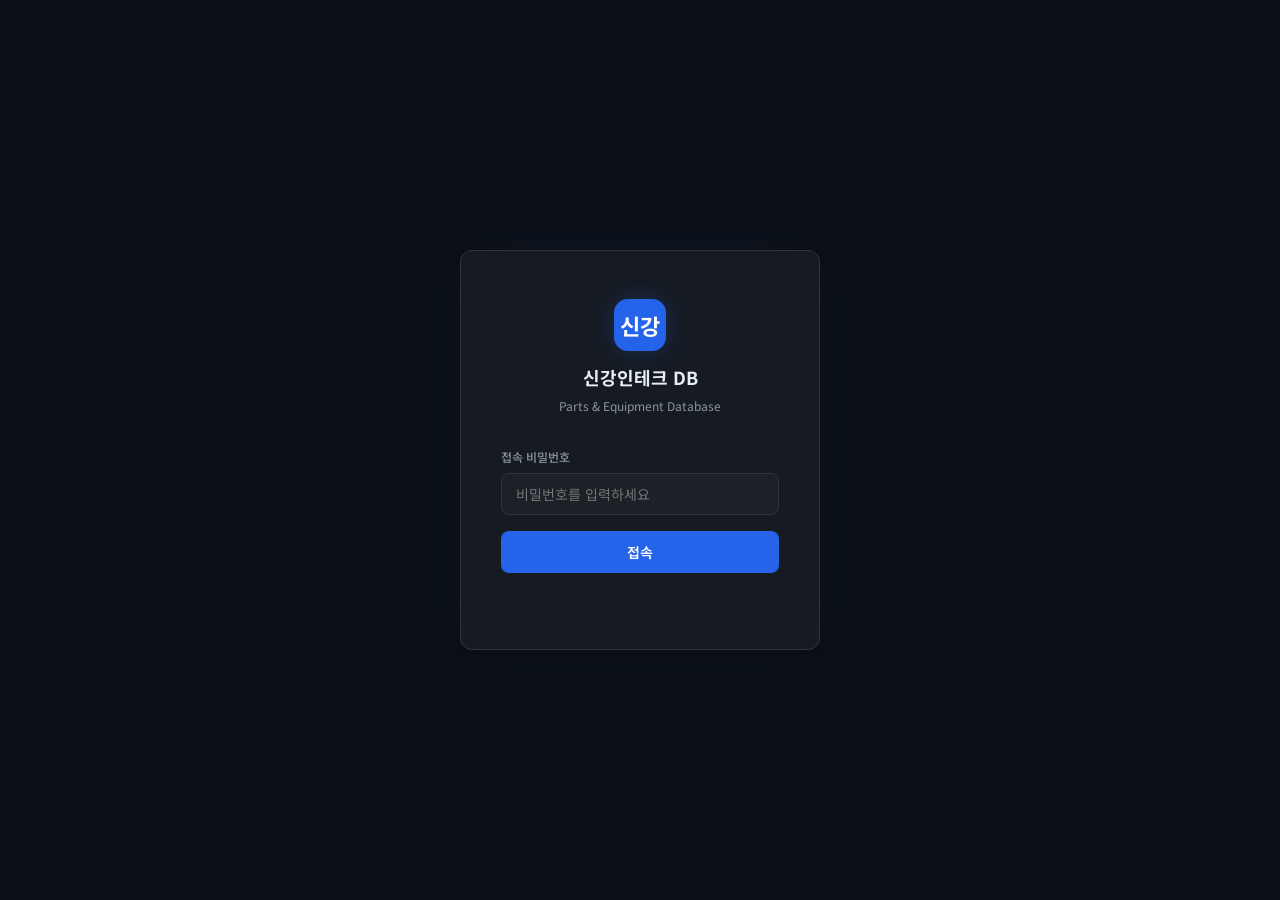
==== index.html @ 15c19863 "Update index.html" ====
<!DOCTYPE html>
<html lang="ko">
<head>
<meta charset="UTF-8">
<meta name="viewport" content="width=device-width, initial-scale=1.0">
<title>신강인테크 DB</title>
<link href="https://fonts.googleapis.com/css2?family=Noto+Sans+KR:wght@300;400;500;700&family=JetBrains+Mono:wght@400;600&display=swap" rel="stylesheet">
<style>
/* ═══════════════════════════════════════════════════════
   CSS VARIABLES & RESET
═══════════════════════════════════════════════════════ */
:root {
  --bg:         #0d1117;
  --bg2:        #161b22;
  --bg3:        #1c2128;
  --border:     #30363d;
  --border2:    #21262d;
  --text:       #e6edf3;
  --text2:      #8b949e;
  --text3:      #484f58;
  --accent:     #2563eb;
  --accent2:    #1d4ed8;
  --accent-glow:#2563eb40;
  --green:      #238636;
  --green-light:#3fb950;
  --red:        #da3633;
  --red-light:  #f85149;
  --yellow:     #9e6a03;
  --yellow-light:#e3b341;
  --orange:     #bd5000;
  --orange-light:#f0883e;
  --radius:     8px;
  --radius-lg:  12px;
  --shadow:     0 4px 24px rgba(0,0,0,0.4);
  --transition: 0.18s ease;
  --sidebar-w:  220px;
}

*, *::before, *::after { box-sizing: border-box; margin: 0; padding: 0; }
html, body { height: 100%; overflow: hidden; }
body {
  font-family: 'Noto Sans KR', sans-serif;
  background: var(--bg);
  color: var(--text);
  font-size: 14px;
  line-height: 1.6;
}
button { cursor: pointer; font-family: inherit; }
input, select, textarea { font-family: inherit; }
a { color: var(--accent); text-decoration: none; }

/* ═══════════════════════════════════════════════════════
   LOGIN SCREEN
═══════════════════════════════════════════════════════ */
#login-screen {
  position: fixed; inset: 0;
  background: var(--bg);
  display: flex; align-items: center; justify-content: center;
  z-index: 9999;
  flex-direction: column;
  gap: 32px;
}
#login-screen.hidden { display: none; }

.login-box {
  background: var(--bg2);
  border: 1px solid var(--border);
  border-radius: var(--radius-lg);
  padding: 48px 40px;
  width: 360px;
  box-shadow: var(--shadow), 0 0 60px rgba(37,99,235,0.08);
  animation: fadeUp 0.4s ease;
}
@keyframes fadeUp {
  from { opacity:0; transform: translateY(20px); }
  to   { opacity:1; transform: translateY(0); }
}
.login-logo {
  text-align: center;
  margin-bottom: 32px;
}
.login-logo .logo-mark {
  width: 52px; height: 52px;
  background: var(--accent);
  border-radius: 14px;
  display: inline-flex; align-items: center; justify-content: center;
  font-size: 22px; font-weight: 700; color: #fff;
  margin-bottom: 12px;
  box-shadow: 0 0 24px var(--accent-glow);
}
.login-logo h1 { font-size: 18px; font-weight: 700; }
.login-logo p  { font-size: 12px; color: var(--text2); margin-top: 4px; }

.login-field { margin-bottom: 16px; }
.login-field label {
  display: block; font-size: 12px; color: var(--text2);
  margin-bottom: 6px; font-weight: 500;
}
.login-field input {
  width: 100%; padding: 10px 14px;
  background: var(--bg3); border: 1px solid var(--border);
  border-radius: var(--radius); color: var(--text);
  font-size: 14px; outline: none;
  transition: border-color var(--transition);
}
.login-field input:focus { border-color: var(--accent); }
.login-field input.error { border-color: var(--red-light); }

.login-btn {
  width: 100%; padding: 11px;
  background: var(--accent); border: none;
  border-radius: var(--radius); color: #fff;
  font-size: 14px; font-weight: 600;
  transition: background var(--transition), transform var(--transition);
}
.login-btn:hover  { background: var(--accent2); }
.login-btn:active { transform: scale(0.98); }

.login-error {
  color: var(--red-light); font-size: 12px;
  text-align: center; margin-top: 10px;
  min-height: 18px;
}

/* ═══════════════════════════════════════════════════════
   APP LAYOUT
═══════════════════════════════════════════════════════ */
#app {
  display: none;
  height: 100vh;
  flex-direction: row;
}
#app.visible { display: flex; }

/* SIDEBAR */
.sidebar {
  width: var(--sidebar-w);
  background: var(--bg2);
  border-right: 1px solid var(--border2);
  display: flex; flex-direction: column;
  flex-shrink: 0;
  overflow-y: auto;
}
.sidebar-header {
  padding: 20px 16px 16px;
  border-bottom: 1px solid var(--border2);
  display: flex; align-items: center; gap: 10px;
}
.sidebar-logo {
  width: 34px; height: 34px;
  background: var(--accent);
  border-radius: 8px;
  display: flex; align-items: center; justify-content: center;
  font-weight: 700; font-size: 14px; color: #fff;
  flex-shrink: 0;
  box-shadow: 0 0 16px var(--accent-glow);
}
.sidebar-title { font-size: 13px; font-weight: 700; line-height: 1.3; }
.sidebar-sub   { font-size: 10px; color: var(--text2); }

.sidebar-nav { flex: 1; padding: 12px 8px; }

.nav-section { margin-bottom: 4px; }
.nav-section-label {
  font-size: 10px; font-weight: 600; color: var(--text3);
  text-transform: uppercase; letter-spacing: 0.08em;
  padding: 8px 8px 4px;
}
.nav-item {
  display: flex; align-items: center; gap: 8px;
  padding: 7px 10px; border-radius: 6px;
  color: var(--text2); font-size: 13px;
  cursor: pointer; transition: all var(--transition);
  user-select: none;
}
.nav-item:hover  { background: var(--bg3); color: var(--text); }
.nav-item.active { background: var(--accent-glow); color: var(--accent); font-weight: 500; }
.nav-item .icon  { font-size: 14px; width: 18px; text-align: center; flex-shrink: 0; }

.nav-sub-item {
  display: flex; align-items: center; gap: 8px;
  padding: 5px 10px 5px 36px; border-radius: 6px;
  color: var(--text3); font-size: 12px;
  cursor: pointer; transition: all var(--transition);
  user-select: none;
}
.nav-sub-item:hover  { background: var(--bg3); color: var(--text2); }
.nav-sub-item.active { color: var(--accent); font-weight: 500; }
.nav-sub-item::before { content:'·'; margin-right: 4px; }

.sidebar-footer {
  padding: 12px 16px;
  border-top: 1px solid var(--border2);
  font-size: 11px; color: var(--text3);
  display: flex; align-items: center; gap: 8px;
}
.logout-btn {
  margin-left: auto; padding: 4px 8px;
  background: transparent; border: 1px solid var(--border);
  border-radius: 4px; color: var(--text2); font-size: 11px;
  transition: all var(--transition);
}
.logout-btn:hover { border-color: var(--red-light); color: var(--red-light); }

/* MAIN */
.main {
  flex: 1; display: flex; flex-direction: column;
  overflow: hidden; min-width: 0;
}
.topbar {
  height: 52px;
  background: var(--bg2);
  border-bottom: 1px solid var(--border2);
  display: flex; align-items: center;
  padding: 0 24px; gap: 12px;
  flex-shrink: 0;
}
.topbar-title { font-size: 15px; font-weight: 600; }
.topbar-sub   { font-size: 12px; color: var(--text2); }
.topbar-actions { margin-left: auto; display: flex; gap: 8px; align-items: center; }

.content {
  flex: 1; overflow-y: auto; padding: 24px;
}

/* ═══════════════════════════════════════════════════════
   COMPONENTS
═══════════════════════════════════════════════════════ */

/* BUTTONS */
.btn {
  display: inline-flex; align-items: center; gap: 6px;
  padding: 7px 14px; border-radius: var(--radius);
  font-size: 13px; font-weight: 500; border: none;
  transition: all var(--transition); white-space: nowrap;
}
.btn-primary   { background: var(--accent); color: #fff; }
.btn-primary:hover { background: var(--accent2); }
.btn-secondary { background: var(--bg3); color: var(--text); border: 1px solid var(--border); }
.btn-secondary:hover { background: var(--border); }
.btn-danger    { background: transparent; color: var(--red-light); border: 1px solid var(--border); }
.btn-danger:hover { background: rgba(248,81,73,0.1); border-color: var(--red-light); }
.btn-success   { background: var(--green); color: #fff; }
.btn-success:hover { background: #196c2e; }
.btn-sm { padding: 4px 10px; font-size: 12px; }
.btn-icon { padding: 6px 8px; }

/* CARDS */
.card {
  background: var(--bg2); border: 1px solid var(--border2);
  border-radius: var(--radius-lg); padding: 20px;
}
.card-header {
  display: flex; align-items: center; justify-content: space-between;
  margin-bottom: 16px;
}
.card-title { font-size: 14px; font-weight: 600; }

/* STAT CARDS */
.stats-grid {
  display: grid; grid-template-columns: repeat(auto-fill, minmax(160px, 1fr));
  gap: 12px; margin-bottom: 24px;
}
.stat-card {
  background: var(--bg2); border: 1px solid var(--border2);
  border-radius: var(--radius-lg); padding: 16px 18px;
  transition: border-color var(--transition);
}
.stat-card:hover { border-color: var(--border); }
.stat-label { font-size: 11px; color: var(--text2); font-weight: 500; margin-bottom: 6px; }
.stat-value { font-size: 26px; font-weight: 700; font-family: 'JetBrains Mono', monospace; }
.stat-sub   { font-size: 11px; color: var(--text3); margin-top: 2px; }
.stat-blue   { border-left: 3px solid var(--accent); }
.stat-green  { border-left: 3px solid var(--green-light); }
.stat-orange { border-left: 3px solid var(--orange-light); }
.stat-yellow { border-left: 3px solid var(--yellow-light); }

/* TABLES */
.table-wrap {
  overflow-x: auto; border-radius: var(--radius);
  border: 1px solid var(--border2);
}
table {
  width: 100%; border-collapse: collapse;
  font-size: 13px;
}
thead th {
  background: var(--bg3); color: var(--text2);
  padding: 10px 14px; text-align: left;
  font-weight: 500; font-size: 11px;
  text-transform: uppercase; letter-spacing: 0.05em;
  border-bottom: 1px solid var(--border2);
  white-space: nowrap;
}
tbody tr {
  border-bottom: 1px solid var(--border2);
  transition: background var(--transition);
}
tbody tr:last-child { border-bottom: none; }
tbody tr:hover { background: var(--bg3); }
tbody td { padding: 10px 14px; color: var(--text); vertical-align: middle; }
.td-mono { font-family: 'JetBrains Mono', monospace; font-size: 12px; color: var(--accent); }
.td-muted { color: var(--text2); }
.table-empty {
  text-align: center; padding: 48px 24px;
  color: var(--text3); font-size: 13px;
}

/* BADGES */
.badge {
  display: inline-flex; align-items: center;
  padding: 2px 8px; border-radius: 20px;
  font-size: 11px; font-weight: 500;
}
.badge-green  { background: rgba(63,185,80,0.15); color: var(--green-light); }
.badge-red    { background: rgba(248,81,73,0.15); color: var(--red-light); }
.badge-blue   { background: rgba(37,99,235,0.15); color: #60a5fa; }
.badge-yellow { background: rgba(227,179,65,0.15); color: var(--yellow-light); }
.badge-gray   { background: var(--bg3); color: var(--text2); }
.badge-orange { background: rgba(240,136,62,0.15); color: var(--orange-light); }

/* FORMS */
.form-grid { display: grid; gap: 16px; }
.form-grid-2 { grid-template-columns: 1fr 1fr; }
.form-grid-3 { grid-template-columns: 1fr 1fr 1fr; }
.form-group { display: flex; flex-direction: column; gap: 6px; }
.form-label { font-size: 12px; color: var(--text2); font-weight: 500; }
.form-label .req { color: var(--red-light); margin-left: 2px; }
.form-input, .form-select, .form-textarea {
  padding: 8px 12px;
  background: var(--bg3); border: 1px solid var(--border);
  border-radius: var(--radius); color: var(--text);
  font-size: 13px; outline: none;
  transition: border-color var(--transition);
}
.form-input:focus, .form-select:focus, .form-textarea:focus {
  border-color: var(--accent);
  box-shadow: 0 0 0 3px var(--accent-glow);
}
.form-select option { background: var(--bg3); }
.form-textarea { resize: vertical; min-height: 80px; }
.form-hint { font-size: 11px; color: var(--text3); }

/* MODAL */
.modal-overlay {
  position: fixed; inset: 0;
  background: rgba(0,0,0,0.7); backdrop-filter: blur(2px);
  display: flex; align-items: center; justify-content: center;
  z-index: 1000; padding: 24px;
  animation: fadeIn 0.15s ease;
}
@keyframes fadeIn { from { opacity:0; } to { opacity:1; } }
.modal {
  background: var(--bg2); border: 1px solid var(--border);
  border-radius: var(--radius-lg);
  width: 100%; max-width: 620px; max-height: 90vh;
  display: flex; flex-direction: column;
  box-shadow: var(--shadow);
  animation: slideUp 0.2s ease;
}
.modal-lg { max-width: 860px; }
@keyframes slideUp {
  from { opacity:0; transform: translateY(16px); }
  to   { opacity:1; transform: translateY(0); }
}
.modal-header {
  padding: 18px 20px; border-bottom: 1px solid var(--border2);
  display: flex; align-items: center; gap: 10px;
}
.modal-title { font-size: 15px; font-weight: 600; flex:1; }
.modal-close {
  background: none; border: none; color: var(--text2);
  font-size: 18px; line-height: 1; padding: 4px;
  transition: color var(--transition);
}
.modal-close:hover { color: var(--text); }
.modal-body { padding: 20px; overflow-y: auto; flex:1; }
.modal-footer {
  padding: 14px 20px; border-top: 1px solid var(--border2);
  display: flex; justify-content: flex-end; gap: 8px;
}

/* SEARCH BAR */
.search-bar {
  display: flex; gap: 8px; align-items: center;
  margin-bottom: 16px;
}
.search-input-wrap {
  position: relative; flex:1; max-width: 320px;
}
.search-input-wrap .search-icon {
  position: absolute; left: 10px; top: 50%; transform: translateY(-50%);
  color: var(--text3); font-size: 14px; pointer-events: none;
}
.search-input {
  width: 100%; padding: 7px 12px 7px 32px;
  background: var(--bg3); border: 1px solid var(--border);
  border-radius: var(--radius); color: var(--text);
  font-size: 13px; outline: none;
  transition: border-color var(--transition);
}
.search-input:focus { border-color: var(--accent); }

/* TABS */
.tabs {
  display: flex; gap: 0; border-bottom: 1px solid var(--border2);
  margin-bottom: 20px;
}
.tab-btn {
  padding: 10px 18px; background: none; border: none;
  color: var(--text2); font-size: 13px; font-weight: 500;
  border-bottom: 2px solid transparent; cursor: pointer;
  transition: all var(--transition); margin-bottom: -1px;
}
.tab-btn:hover  { color: var(--text); }
.tab-btn.active { color: var(--accent); border-bottom-color: var(--accent); }

/* TOAST */
#toast-container {
  position: fixed; top: 16px; right: 16px;
  z-index: 9999; display: flex; flex-direction: column; gap: 8px;
}
.toast {
  padding: 12px 16px; border-radius: var(--radius);
  background: var(--bg2); border: 1px solid var(--border);
  box-shadow: var(--shadow); font-size: 13px;
  display: flex; align-items: center; gap: 10px;
  animation: toastIn 0.25s ease;
  min-width: 240px;
}
@keyframes toastIn {
  from { opacity:0; transform: translateX(20px); }
  to   { opacity:1; transform: translateX(0); }
}
.toast.success { border-color: var(--green); }
.toast.error   { border-color: var(--red-light); }
.toast-icon    { font-size: 16px; }

/* LOADING */
.loading-overlay {
  position: absolute; inset:0;
  background: rgba(13,17,23,0.7);
  display: flex; align-items: center; justify-content: center;
  z-index: 100; border-radius: inherit;
}
.spinner {
  width: 28px; height: 28px;
  border: 3px solid var(--border);
  border-top-color: var(--accent);
  border-radius: 50%;
  animation: spin 0.7s linear infinite;
}
@keyframes spin { to { transform: rotate(360deg); } }

/* LINE TABLE (견적/판매 입력용) */
.line-table-wrap { border: 1px solid var(--border2); border-radius: var(--radius); overflow: hidden; }
.line-table { width: max-content; min-width: 100%; border-collapse: collapse; font-size: 12px; table-layout: fixed; }
.line-table th {
  background: var(--bg3); padding: 8px 10px;
  border-bottom: 1px solid var(--border2);
  font-size: 11px; color: var(--text2); text-align: left; white-space: nowrap;
  position: relative; user-select: none; overflow: hidden;
}
.line-table td { padding: 6px 6px; border-bottom: 1px solid var(--border2); overflow: hidden; }
.line-table tr:last-child td { border-bottom: none; }
.line-table .form-input,
.line-table .form-select { padding: 5px 8px; font-size: 12px; width: 100%; box-sizing: border-box; }
.line-del-btn {
  background: none; border: none; color: var(--text3);
  font-size: 16px; padding: 2px 6px;
  transition: color var(--transition);
}
.line-del-btn:hover { color: var(--red-light); }

/* 컬럼 리사이저 핸들 */
.col-resizer {
  position: absolute; right: 0; top: 0; bottom: 0;
  width: 6px; cursor: col-resize; z-index: 1;
  display: flex; align-items: center; justify-content: center;
}
.col-resizer::after {
  content: ''; display: block; width: 2px; height: 60%;
  background: var(--border); border-radius: 2px; transition: background 0.15s;
}
.col-resizer:hover::after,
.col-resizer.resizing::after { background: var(--accent); }
body.col-resizing { cursor: col-resize; user-select: none; }

/* MISC */
.section-title {
  font-size: 11px; font-weight: 600; color: var(--text3);
  text-transform: uppercase; letter-spacing: 0.08em;
  margin-bottom: 12px;
}
.divider { border: none; border-top: 1px solid var(--border2); margin: 20px 0; }
.flex { display: flex; }
.flex-col { display: flex; flex-direction: column; }
.items-center { align-items: center; }
.gap-2 { gap: 8px; }
.gap-3 { gap: 12px; }
.ml-auto { margin-left: auto; }
.text-muted { color: var(--text2); }
.text-sm { font-size: 12px; }
.fw-mono { font-family: 'JetBrains Mono', monospace; }
.mb-4 { margin-bottom: 16px; }
.page { display: none; }
.page.active { display: block; }


  /* ── 견적 전용 레이아웃 ── */
  .quot-workspace { display:flex; gap:16px; align-items:flex-start; }
  .quot-right { flex:1; min-width:0; }

  /* 견적서 테이블 (고객용) */
  .ct-table { width:100%; border-collapse:collapse; font-size:12px; }
  .ct-table th { background:var(--bg3); color:var(--text2); font-size:11px; font-weight:600;
    padding:7px 8px; text-align:center; border:1px solid var(--border2); white-space:nowrap; }
  .ct-table td { padding:5px 6px; border:1px solid var(--border2); vertical-align:middle; }
  .ct-table tr.group-row > td { background:var(--bg3); font-weight:600; font-size:12px; }
  .ct-table tr.group-row > td:first-child { color:var(--accent); font-family:'JetBrains Mono',monospace; }
  .ct-table .ct-amt { text-align:right; font-family:'JetBrains Mono',monospace; font-size:11px; color:var(--accent); font-weight:600; }
  .ct-table .ct-input { background:transparent; border:none; outline:none; color:var(--text);
    font-size:12px; width:100%; padding:0; font-family:inherit; }
  .ct-table .ct-num { width:70px; text-align:right; }
  .ct-table tr.total-row td { background:rgba(37,99,235,0.08); font-weight:700; }

  /* 세부내역 테이블 (내부용) */
  .dt-wrap { overflow-x:auto; }
  .dt-table { width:max-content; min-width:100%; border-collapse:collapse; font-size:11px; table-layout:fixed; }
  .dt-table th { background:var(--bg3); color:var(--text2); font-size:10px; font-weight:600;
    padding:6px 6px; border:1px solid var(--border2); text-align:center; white-space:nowrap;
    position:relative; user-select:none; cursor:default; }
  .dt-table td { padding:4px 5px; border:1px solid var(--border2); vertical-align:middle; }
  .dt-table .dt-input { background:transparent; border:none; outline:none; color:var(--text);
    font-size:11px; width:100%; padding:0; font-family:inherit; }
  .dt-table .dt-input:focus { background:rgba(37,99,235,0.08); border-radius:3px; }
  .dt-table .dt-num { text-align:right; }
  .dt-table .dt-calc { text-align:right; color:var(--text2); font-family:'JetBrains Mono',monospace;
    font-size:10px; background:var(--bg3); }
  .dt-table .dt-final { text-align:right; color:var(--accent); font-family:'JetBrains Mono',monospace;
    font-size:11px; font-weight:600; background:rgba(37,99,235,0.05); }
  .dt-table .dt-subtotal td { background:rgba(255,255,255,0.03); font-style:italic; color:var(--text3); font-size:10px; }
  .dt-table .col-resizer { position:absolute;right:0;top:0;bottom:0;width:5px;cursor:col-resize;z-index:1; }
  .dt-table .col-resizer:hover { background:var(--accent); opacity:0.5; }

  /* 연결 도구 */
  .link-panel { background:var(--bg3); border:1px solid var(--border2); border-radius:8px;
    padding:14px; margin-bottom:14px; }
  .link-panel-title { font-size:11px; font-weight:600; color:var(--text2);
    text-transform:uppercase; letter-spacing:.06em; margin-bottom:10px; }
  .link-row { display:flex; align-items:center; gap:8px; margin-bottom:6px; flex-wrap:wrap; }
  .link-arrow { color:var(--accent); font-size:14px; font-weight:700; padding:0 4px; }
  .link-tag { display:inline-flex; align-items:center; gap:4px;
    background:rgba(37,99,235,0.15); color:#60a5fa; border-radius:4px;
    padding:2px 8px; font-size:11px; font-family:'JetBrains Mono',monospace; }
  .link-tag .link-del { background:none;border:none;color:#60a5fa;cursor:pointer;
    font-size:12px;padding:0 0 0 4px;line-height:1; }
  .link-tag .link-del:hover { color:var(--red-light); }
  .link-eq-preview { font-size:11px; color:var(--text3); font-family:'JetBrains Mono',monospace;
    padding:4px 8px; background:var(--bg2); border-radius:4px; border:1px solid var(--border2); }
  
  /* ── 견적 전용 레이아웃 ── */
  .quot-workspace { display:flex; gap:16px; align-items:flex-start; }
  .quot-right { flex:1; min-width:0; }

  /* 견적서 테이블 (고객용) */
  .ct-table { width:100%; border-collapse:collapse; font-size:12px; }
  .ct-table th { background:var(--bg3); color:var(--text2); font-size:11px; font-weight:600;
    padding:7px 8px; text-align:center; border:1px solid var(--border2); white-space:nowrap; }
  .ct-table td { padding:5px 6px; border:1px solid var(--border2); vertical-align:middle; }
  .ct-table tr.group-row > td { background:var(--bg3); font-weight:600; font-size:12px; }
  .ct-table tr.group-row > td:first-child { color:var(--accent); font-family:'JetBrains Mono',monospace; }
  .ct-table .ct-amt { text-align:right; font-family:'JetBrains Mono',monospace; font-size:11px; color:var(--accent); font-weight:600; }
  .ct-table .ct-input { background:transparent; border:none; outline:none; color:var(--text);
    font-size:12px; width:100%; padding:0; font-family:inherit; }
  .ct-table .ct-num { width:70px; text-align:right; }
  .ct-table tr.total-row td { background:rgba(37,99,235,0.08); font-weight:700; }

  /* 세부내역 테이블 (내부용) */
  .dt-wrap { overflow-x:auto; }
  .dt-table { width:max-content; min-width:100%; border-collapse:collapse; font-size:11px; table-layout:fixed; }
  .dt-table th { background:var(--bg3); color:var(--text2); font-size:10px; font-weight:600;
    padding:6px 6px; border:1px solid var(--border2); text-align:center; white-space:nowrap;
    position:relative; user-select:none; cursor:default; }
  .dt-table td { padding:4px 5px; border:1px solid var(--border2); vertical-align:middle; }
  .dt-table .dt-input { background:transparent; border:none; outline:none; color:var(--text);
    font-size:11px; width:100%; padding:0; font-family:inherit; }
  .dt-table .dt-input:focus { background:rgba(37,99,235,0.08); border-radius:3px; }
  .dt-table .dt-num { text-align:right; }
  .dt-table .dt-calc { text-align:right; color:var(--text2); font-family:'JetBrains Mono',monospace;
    font-size:10px; background:var(--bg3); }
  .dt-table .dt-final { text-align:right; color:var(--accent); font-family:'JetBrains Mono',monospace;
    font-size:11px; font-weight:600; background:rgba(37,99,235,0.05); }
  .dt-table .dt-subtotal td { background:rgba(255,255,255,0.03); font-style:italic; color:var(--text3); font-size:10px; }
  .dt-table .col-resizer { position:absolute;right:0;top:0;bottom:0;width:5px;cursor:col-resize;z-index:1; }
  .dt-table .col-resizer:hover { background:var(--accent); opacity:0.5; }

  /* 연결 도구 */
  .link-panel { background:var(--bg3); border:1px solid var(--border2); border-radius:8px;
    padding:14px; margin-bottom:14px; }
  .link-panel-title { font-size:11px; font-weight:600; color:var(--text2);
    text-transform:uppercase; letter-spacing:.06em; margin-bottom:10px; }
  .link-row { display:flex; align-items:center; gap:8px; margin-bottom:6px; flex-wrap:wrap; }
  .link-arrow { color:var(--accent); font-size:14px; font-weight:700; padding:0 4px; }
  .link-tag { display:inline-flex; align-items:center; gap:4px;
    background:rgba(37,99,235,0.15); color:#60a5fa; border-radius:4px;
    padding:2px 8px; font-size:11px; font-family:'JetBrains Mono',monospace; }
  .link-tag .link-del { background:none;border:none;color:#60a5fa;cursor:pointer;
    font-size:12px;padding:0 0 0 4px;line-height:1; }
  .link-tag .link-del:hover { color:var(--red-light); }
  .link-eq-preview { font-size:11px; color:var(--text3); font-family:'JetBrains Mono',monospace;
    padding:4px 8px; background:var(--bg2); border-radius:4px; border:1px solid var(--border2); }
  

</style>
</head>
<body>

<!-- 구분 자동완성 datalist -->
<datalist id="type-list">
  <option value="Parts">
  <option value="Equipment">
  <option value="자동창고">
  <option value="소물">
  <option value="공용재">
  <option value="WES">
  <option value="운송">
  <option value="외주">
  <option value="인건비">
  <option value="기타">
</datalist>

<!-- ══════════════════════════════════════════════════
     TOAST
══════════════════════════════════════════════════ -->
<div id="toast-container"></div>

<!-- ══════════════════════════════════════════════════
     LOGIN
══════════════════════════════════════════════════ -->
<div id="login-screen">
  <div class="login-box">
    <div class="login-logo">
      <div class="logo-mark">신강</div>
      <h1>신강인테크 DB</h1>
      <p>Parts & Equipment Database</p>
    </div>
    <div class="login-field">
      <label>접속 비밀번호</label>
      <input type="password" id="login-pw" placeholder="비밀번호를 입력하세요"
             onkeydown="if(event.key==='Enter') doLogin()">
    </div>
    <button class="login-btn" onclick="doLogin()">접속</button>
    <div class="login-error" id="login-error"></div>
  </div>
</div>

<!-- ══════════════════════════════════════════════════
     APP
══════════════════════════════════════════════════ -->
<div id="app">

  <!-- SIDEBAR -->
  <aside class="sidebar">
    <div class="sidebar-header">
      <div class="sidebar-logo">S</div>
      <div>
        <div class="sidebar-title">신강인테크</div>
        <div class="sidebar-sub">Parts DB</div>
      </div>
    </div>

    <nav class="sidebar-nav">

      <div class="nav-section">
        <div class="nav-section-label">메인</div>
        <div class="nav-item active" onclick="navigate('dashboard')">
          <span class="icon">📊</span> 대시보드
        </div>
      </div>

      <div class="nav-section">
        <div class="nav-section-label">설정</div>
        <div class="nav-item" onclick="navigate('settings-staff')">
          <span class="icon">👤</span> 직원 관리
        </div>
        <div class="nav-item" onclick="navigate('settings-vendor')">
          <span class="icon">🏢</span> 공급사 관리
        </div>
        <div class="nav-item" onclick="navigate('settings-project')">
          <span class="icon">📁</span> 프로젝트 관리
        </div>
        <div class="nav-item" onclick="navigate('settings-codes')">
          <span class="icon">🗂️</span> 코드 관리
        </div>
      </div>

      <div class="nav-section">
        <div class="nav-section-label">Master DB</div>
        <div class="nav-item" onclick="navigate('master-parts')">
          <span class="icon">🔩</span> Parts
        </div>
        <div class="nav-item" onclick="navigate('master-equipment')">
          <span class="icon">⚙️</span> Equipment
        </div>
      </div>

      <div class="nav-section">
        <div class="nav-section-label">등록</div>
        <div class="nav-item" onclick="navigate('reg-quotation')">
          <span class="icon">📋</span> 견적 등록
        </div>
        <div class="nav-item" onclick="navigate('reg-purchase')">
          <span class="icon">🛒</span> 구매 등록
        </div>
        <div class="nav-item" onclick="navigate('reg-sales')">
          <span class="icon">📦</span> 판매 등록
        </div>
      </div>

      <div class="nav-section">
        <div class="nav-section-label">리스트</div>
        <div class="nav-item" onclick="navigate('list-quotation')">
          <span class="icon">📑</span> 견적 목록
        </div>
        <div class="nav-item" onclick="navigate('list-purchase')">
          <span class="icon">📥</span> 구매 목록
        </div>
        <div class="nav-item" onclick="navigate('list-sales')">
          <span class="icon">📤</span> 판매 목록
        </div>
      </div>

    </nav>

    <div class="sidebar-footer">
      <span id="sidebar-user" style="font-size:11px; color:var(--text3)">로그인됨</span>
      <button class="logout-btn" onclick="doLogout()">로그아웃</button>
    </div>
  </aside>

  <!-- MAIN -->
  <main class="main">
    <div class="topbar">
      <div>
        <div class="topbar-title" id="topbar-title">대시보드</div>
        <div class="topbar-sub"  id="topbar-sub">신강인테크 Parts & Equipment DB</div>
      </div>
      <div class="topbar-actions" id="topbar-actions"></div>
    </div>

    <div class="content" id="content">
      <!-- 페이지들이 여기 렌더링 -->
    </div>
  </main>
</div>

<script>
// ═══════════════════════════════════════════════════════
// CONFIG
// ═══════════════════════════════════════════════════════
const GAS_URL = 'https://script.google.com/macros/s/AKfycby6NWoZ1tLoaitWYbEzgJw-Q87PVMQNiomAy5rLDUuNgKsH8aaDZ0t8YCPUzhxPhb02Qw/exec';
const LS_KEY  = 'sgintech_db_key';

let API_KEY = '';
let CACHE   = {}; // 설정 캐시

// ═══════════════════════════════════════════════════════
// API
// ═══════════════════════════════════════════════════════
async function api(body) {
  body.apiKey = API_KEY;
  const res = await fetch(GAS_URL, {
    method: 'POST',
    headers: { 'Content-Type': 'text/plain' },
    body: JSON.stringify(body)
  });
  const data = await res.json();
  if (!data.ok && data.error === 'UNAUTHORIZED') {
    showToast('인증 오류: 비밀번호를 확인하세요', 'error');
    doLogout();
    throw new Error('UNAUTHORIZED');
  }
  return data;
}

// ═══════════════════════════════════════════════════════
// AUTH
// ═══════════════════════════════════════════════════════
async function doLogin() {
  const pw = document.getElementById('login-pw').value.trim();
  const errEl = document.getElementById('login-error');
  const btn   = document.querySelector('.login-btn');
  if (!pw) { errEl.textContent = '비밀번호를 입력하세요'; return; }

  btn.textContent = '확인 중...'; btn.disabled = true;
  errEl.textContent = '';

  try {
    const res = await fetch(GAS_URL, {
      method: 'POST',
      headers: { 'Content-Type': 'text/plain' },
      body: JSON.stringify({ action: 'verify', apiKey: pw })
    });
    const data = await res.json();
    if (data.ok) {
      API_KEY = pw;
      localStorage.setItem(LS_KEY, pw);
      document.getElementById('login-screen').classList.add('hidden');
      document.getElementById('app').classList.add('visible');
      loadCache();
      navigate('dashboard');
    } else {
      errEl.textContent = '비밀번호가 올바르지 않습니다';
      document.getElementById('login-pw').classList.add('error');
    }
  } catch(e) {
    errEl.textContent = '서버 연결 오류. 다시 시도해주세요';
  } finally {
    btn.textContent = '접속'; btn.disabled = false;
  }
}

function doLogout() {
  localStorage.removeItem(LS_KEY);
  API_KEY = ''; CACHE = {};
  document.getElementById('app').classList.remove('visible');
  document.getElementById('login-screen').classList.remove('hidden');
  document.getElementById('login-pw').value = '';
  document.getElementById('login-error').textContent = '';
}

// 저장된 키로 자동 로그인 시도
async function tryAutoLogin() {
  const saved = localStorage.getItem(LS_KEY);
  if (!saved) return;
  try {
    const res  = await fetch(GAS_URL, {
      method: 'POST',
      headers: { 'Content-Type': 'text/plain' },
      body: JSON.stringify({ action: 'verify', apiKey: saved })
    });
    const data = await res.json();
    if (data.ok) {
      API_KEY = saved;
      document.getElementById('login-screen').classList.add('hidden');
      document.getElementById('app').classList.add('visible');
      loadCache();
      navigate('dashboard');
    }
  } catch(e) {}
}

// ═══════════════════════════════════════════════════════
// CACHE (설정 데이터 캐싱)
// ═══════════════════════════════════════════════════════
async function loadCache() {
  try {
    const [s, v, p, c, u, cat, div] = await Promise.all([
      api({ action: 'getSettings', sheet: 'Settings_Staff' }),
      api({ action: 'getSettings', sheet: 'Settings_Vendor' }),
      api({ action: 'getSettings', sheet: 'Settings_Project' }),
      api({ action: 'getSettings', sheet: 'Settings_Currency' }),
      api({ action: 'getSettings', sheet: 'Settings_Unit' }),
      api({ action: 'getSettings', sheet: 'Settings_Category' }),
      api({ action: 'getSettings', sheet: 'Settings_Division' }),
    ]);
    CACHE.staff    = (s.rows   || []).filter(r => r['사용여부'] === 'Y');
    CACHE.vendor   = (v.rows   || []).filter(r => r['사용여부'] === 'Y');
    CACHE.project  = (p.rows   || []).filter(r => r['상태'] !== '완료');
    CACHE.currency = (c.rows   || []).filter(r => r['사용여부'] === 'Y');
    CACHE.unit     = (u.rows   || []).filter(r => r['사용여부'] === 'Y');
    CACHE.category = (cat.rows || []).filter(r => r['사용여부'] === 'Y');
    CACHE.division = (div.rows || []).filter(r => r['사용여부'] === 'Y');
    // Parts/Equipment 도 캐싱
    const [pa, eq] = await Promise.all([
      api({ action: 'getParts' }),
      api({ action: 'getEquipment' }),
    ]);
    CACHE.parts     = (pa.rows || []).filter(r => r['사용여부'] === 'Y');
    CACHE.equipment = (eq.rows || []).filter(r => r['사용여부'] === 'Y');
    updateTypeDatelist();
  } catch(e) {}
}

async function refreshCache(type) {
  try {
    if (type === 'staff' || !type) {
      const r = await api({ action: 'getSettings', sheet: 'Settings_Staff' });
      CACHE.staff = (r.rows || []).filter(x => x['사용여부'] === 'Y');
    }
    if (type === 'vendor' || !type) {
      const r = await api({ action: 'getSettings', sheet: 'Settings_Vendor' });
      CACHE.vendor = (r.rows || []).filter(x => x['사용여부'] === 'Y');
    }
    if (type === 'project' || !type) {
      const r = await api({ action: 'getSettings', sheet: 'Settings_Project' });
      CACHE.project = (r.rows || []).filter(x => x['상태'] !== '완료');
    }
    if (type === 'unit' || !type) {
      const r = await api({ action:'getSettings', sheet:'Settings_Unit' });
      CACHE.unit = (r.rows||[]).filter(x => x['사용여부']==='Y');
    }
    if (type === 'category' || !type) {
      const r = await api({ action:'getSettings', sheet:'Settings_Category' });
      CACHE.category = (r.rows||[]).filter(x => x['사용여부']==='Y');
    }
    if (type === 'division' || !type) {
      const r = await api({ action:'getSettings', sheet:'Settings_Division' });
      CACHE.division = (r.rows||[]).filter(x => x['사용여부']==='Y');
    }
    if (type === 'parts' || !type) {
      const r = await api({ action: 'getParts' });
      CACHE.parts = (r.rows || []).filter(x => x['사용여부'] === 'Y');
    }
    if (type === 'equipment' || !type) {
      const r = await api({ action: 'getEquipment' });
      CACHE.equipment = (r.rows || []).filter(x => x['사용여부'] === 'Y');
    }
  } catch(e) {}
}

// ═══════════════════════════════════════════════════════
// ROUTER
// ═══════════════════════════════════════════════════════
const PAGE_META = {
  'dashboard':         { title: '대시보드',      sub: '전체 현황 요약' },
  'settings-staff':    { title: '직원 관리',      sub: '설정' },
  'settings-vendor':   { title: '공급사/거래처 관리', sub: '설정' },
  'settings-project':  { title: '프로젝트 관리',  sub: '설정' },
  'settings-currency': { title: '통화 관리',      sub: '설정' },
  'settings-unit':     { title: '단위 관리',      sub: '설정' },
  'settings-category': { title: '카테고리 관리',  sub: '설정' },
  'settings-division': { title: '구분 관리',      sub: '설정' },
  'settings-codes':    { title: '코드 관리',       sub: '설정 — 통화 / 단위 / 카테고리 / 구분' },
  'master-parts':      { title: 'Parts',          sub: 'Master DB' },
  'master-equipment':  { title: 'Equipment',      sub: 'Master DB' },
  'reg-quotation':     { title: '견적 등록',      sub: '등록' },
  'reg-purchase':      { title: '구매 등록',      sub: '등록' },
  'reg-sales':         { title: '판매 등록',      sub: '등록' },
  'list-quotation':    { title: '견적 목록',      sub: '리스트' },
  'list-purchase':     { title: '구매 목록',      sub: '리스트' },
  'list-sales':        { title: '판매 목록',      sub: '리스트' },
};

function navigate(page) {
  // 사이드바 활성화
  document.querySelectorAll('.nav-item').forEach(el => el.classList.remove('active'));
  const items = document.querySelectorAll('.nav-item');
  items.forEach(el => {
    if (el.getAttribute('onclick') && el.getAttribute('onclick').includes(`'${page}'`)) {
      el.classList.add('active');
    }
  });

  // 상단 타이틀
  const meta = PAGE_META[page] || { title: page, sub: '' };
  document.getElementById('topbar-title').textContent = meta.title;
  document.getElementById('topbar-sub').textContent   = meta.sub;
  document.getElementById('topbar-actions').innerHTML = '';

  // 페이지 렌더
  const content = document.getElementById('content');
  switch(page) {
    case 'dashboard':         renderDashboard(content);       break;
    case 'settings-staff':    renderSettingsStaff(content);   break;
    case 'settings-vendor':   renderSettingsVendor(content);  break;
    case 'settings-project':  renderSettingsProject(content); break;
    case 'settings-currency': renderSettingsCurrency(content);break;
    case 'settings-unit':     renderSettingsUnit(content);    break;
    case 'settings-category': renderSettingsCategory(content);break;
    case 'settings-division': renderSettingsDivision(content);break;
    case 'settings-codes':    renderSettingsCodes(content);    break;
    case 'master-parts':      renderMasterParts(content);     break;
    case 'master-equipment':  renderMasterEquip(content);     break;
    case 'reg-quotation':     renderRegQuotation(content);    break;
    case 'reg-purchase':      renderRegPurchase(content);     break;
    case 'reg-sales':         renderRegSales(content);        break;
    case 'list-quotation':    renderListQuotation(content);   break;
    case 'list-purchase':     renderListPurchase(content);    break;
    case 'list-sales':        renderListSales(content);       break;
    default: content.innerHTML = '<p class="text-muted">준비 중</p>';
  }
}

// ═══════════════════════════════════════════════════════
// TOAST
// ═══════════════════════════════════════════════════════
function showToast(msg, type = 'success', duration = 3000) {
  const tc   = document.getElementById('toast-container');
  const icon = type === 'success' ? '✅' : type === 'error' ? '❌' : 'ℹ️';
  const el   = document.createElement('div');
  el.className = `toast ${type}`;
  el.innerHTML = `<span class="toast-icon">${icon}</span><span>${msg}</span>`;
  tc.appendChild(el);
  setTimeout(() => el.remove(), duration);
}

// ═══════════════════════════════════════════════════════
// DASHBOARD
// ═══════════════════════════════════════════════════════
async function renderDashboard(el) {
  el.innerHTML = `<div style="position:relative;min-height:200px">
    <div class="loading-overlay"><div class="spinner"></div></div>
  </div>`;

  try {
    const d = await api({ action: 'getDashboard' });
    const s = d.stats || {};
    const monthly = d.monthly || [];

    el.innerHTML = `
    <div class="stats-grid">
      <div class="stat-card stat-blue">
        <div class="stat-label">Parts 등록</div>
        <div class="stat-value" style="color:var(--accent)">${s.totalParts || 0}</div>
        <div class="stat-sub">활성 부품</div>
      </div>
      <div class="stat-card stat-orange">
        <div class="stat-label">Equipment 등록</div>
        <div class="stat-value" style="color:var(--orange-light)">${s.totalEquip || 0}</div>
        <div class="stat-sub">활성 장비</div>
      </div>
      <div class="stat-card stat-yellow">
        <div class="stat-label">견적 (이번달)</div>
        <div class="stat-value" style="color:var(--yellow-light)">${s.quotThisMonth || 0}</div>
        <div class="stat-sub">전체 ${s.totalQuots || 0}건</div>
      </div>
      <div class="stat-card stat-green">
        <div class="stat-label">거래 (이번달)</div>
        <div class="stat-value" style="color:var(--green-light)">${s.salesThisMonth || 0}</div>
        <div class="stat-sub">전체 ${s.totalSales || 0}건</div>
      </div>
    </div>

    <div class="card">
      <div class="card-header">
        <div class="card-title">최근 6개월 거래 현황</div>
      </div>
      <div style="overflow-x:auto">
        <table style="min-width:500px">
          <thead>
            <tr>
              <th>월</th>
              <th style="text-align:right">구매 합계</th>
              <th style="text-align:right">판매 합계</th>
            </tr>
          </thead>
          <tbody>
            ${monthly.length ? monthly.map(m => `
              <tr>
                <td class="td-mono">${m.label}</td>
                <td style="text-align:right; color:var(--orange-light)">${fmtAmt(m.purchase)}</td>
                <td style="text-align:right; color:var(--green-light)">${fmtAmt(m.sale)}</td>
              </tr>
            `).join('') : '<tr><td colspan="3" class="table-empty">데이터 없음</td></tr>'}
          </tbody>
        </table>
      </div>
    </div>`;
  } catch(e) {
    el.innerHTML = `<p class="text-muted">데이터 로드 실패</p>`;
  }
}

function fmtAmt(n) {
  if (!n) return '—';
  return Number(n).toLocaleString('ko-KR') + ' KRW';
}

// ═══════════════════════════════════════════════════════
// SETTINGS - 공통 CRUD 렌더러
// ═══════════════════════════════════════════════════════

// ── 공통: 설정항목 삭제 (행 완전 삭제) ───────────────────────
async function deleteSetting(sheet, id, idField, label, reloadFn) {
  if (!confirm(`"${label}"을(를) 완전히 삭제하시겠습니까?\n이 작업은 되돌릴 수 없습니다.`)) return;
  try {
    await api({ action: 'deleteSetting', sheet, id, idField });
    showToast(`${label} 삭제됨`);
    reloadFn();
  } catch(e) { showToast('삭제 실패: ' + e.message, 'error'); }
}
function deletePartById(btn) {
  const id    = btn.getAttribute('data-id');
  const label = btn.getAttribute('data-label') || id;
  deleteSetting('Parts', id, 'PartNo', label, loadPartsTable);
}
function deleteEquipById(btn) {
  const id    = btn.getAttribute('data-id');
  const label = btn.getAttribute('data-label') || id;
  deleteSetting('Equipment', id, 'EquipNo', label, loadEquipTable);
}


function renderSettingsPage(el, config) {
  el.innerHTML = `
  <div class="card">
    <div class="card-header">
      <div class="card-title">${config.title}</div>
      <button class="btn btn-primary btn-sm" onclick="${config.addFn}()">+ 추가</button>
    </div>
    <div id="${config.tableId}">
      <div style="padding:40px;text-align:center"><div class="spinner" style="margin:0 auto"></div></div>
    </div>
  </div>`;
  config.loadFn();
}

// ─── 직원 관리 ───────────────────────────────────────────
async function renderSettingsStaff(el) {
  renderSettingsPage(el, { title:'직원 관리', tableId:'staff-table', addFn:'openStaffModal', loadFn:loadStaffTable });
}
async function loadStaffTable() {
  const el = document.getElementById('staff-table');
  if (!el) return;
  try {
    const d = await api({ action:'getSettings', sheet:'Settings_Staff' });
    const rows = d.rows || [];
    if (!rows.length) { el.innerHTML='<div class="table-empty">등록된 직원이 없습니다</div>'; return; }
    el.innerHTML = `
    <div class="table-wrap"><table>
      <thead><tr>
        <th>ID</th><th>이름</th><th>부서</th><th>직급</th>
        <th>연락처</th><th>이메일</th><th>상태</th><th>등록일</th><th></th>
      </tr></thead>
      <tbody>
        ${rows.map(r => `
        <tr>
          <td class="td-mono">${r['ID']||''}</td>
          <td><strong>${r['이름']||''}</strong></td>
          <td class="td-muted">${r['부서']||''}</td>
          <td class="td-muted">${r['직급']||''}</td>
          <td class="td-muted">${r['연락처']||''}</td>
          <td class="td-muted">${r['이메일']||''}</td>
          <td>${badgeYN(r['사용여부'])}</td>
          <td class="td-muted text-sm">${fmtDate(r['등록일'])}</td>
          <td>
            <div class="flex gap-2">
              <button class="btn btn-secondary btn-sm" onclick='openStaffModal(${JSON.stringify(r)})'>수정</button>
              <button class="btn btn-danger btn-sm" onclick='deleteSetting("Settings_Staff","${r['ID']}","ID","${r['이름']||r['ID']}",loadStaffTable)'>삭제</button>
            </div>
          </td>
        </tr>`).join('')}
      </tbody>
    </table></div>`;
  } catch(e) { el.innerHTML='<div class="table-empty">로드 실패</div>'; }
}
function openStaffModal(data=null) {
  const isEdit=!!data, d=data||{};
  showModal({
    title: isEdit?'직원 수정':'직원 추가',
    body:`
      <div class="form-grid form-grid-2">
        <div class="form-group">
          <label class="form-label">이름 <span class="req">*</span></label>
          <input class="form-input" id="f-name" value="${d['이름']||''}" placeholder="홍길동">
        </div>
        <div class="form-group">
          <label class="form-label">부서</label>
          <input class="form-input" id="f-dept" value="${d['부서']||''}" placeholder="영업팀">
        </div>
        <div class="form-group">
          <label class="form-label">직급</label>
          <input class="form-input" id="f-rank" value="${d['직급']||''}" placeholder="과장">
        </div>
        <div class="form-group">
          <label class="form-label">연락처</label>
          <input class="form-input" id="f-tel" value="${d['연락처']||''}" placeholder="010-0000-0000">
        </div>
        <div class="form-group">
          <label class="form-label">이메일</label>
          <input class="form-input" id="f-email" value="${d['이메일']||''}" placeholder="hong@company.com">
        </div>
        <div class="form-group">
          <label class="form-label">사용여부</label>
          <select class="form-select" id="f-use">
            <option value="Y" ${d['사용여부']==='Y'||!isEdit?'selected':''}>사용</option>
            <option value="N" ${d['사용여부']==='N'?'selected':''}>미사용</option>
          </select>
        </div>
      </div>`,
    onConfirm: async()=>{
      const row={'ID':d['ID']||('ST-'+Date.now()),'이름':val('f-name'),'부서':val('f-dept'),
        '직급':val('f-rank'),'연락처':val('f-tel'),'이메일':val('f-email'),'사용여부':val('f-use'),'등록일':d['등록일']||''};
      if(!row['이름']){showToast('이름을 입력하세요','error');return false;}
      if(isEdit){await api({action:'updateSetting',sheet:'Settings_Staff',id:d['ID'],idField:'ID',row});showToast('수정되었습니다');}
      else{await api({action:'addSetting',sheet:'Settings_Staff',row});showToast('추가되었습니다');}
      await refreshCache('staff'); loadStaffTable();
    }
  });
}

// ─── 공급사 관리 ──────────────────────────────────────────
async function renderSettingsVendor(el) {
  renderSettingsPage(el, { title:'공급사/거래처 관리', tableId:'vendor-table', addFn:'openVendorModal', loadFn:loadVendorTable });
}
async function loadVendorTable() {
  const el = document.getElementById('vendor-table');
  if (!el) return;
  try {
    const d = await api({ action:'getSettings', sheet:'Settings_Vendor' });
    const rows = d.rows || [];
    if (!rows.length) { el.innerHTML='<div class="table-empty">등록된 공급사가 없습니다</div>'; return; }
    el.innerHTML = `
    <div class="table-wrap"><table>
      <thead><tr>
        <th>ID</th><th>회사명</th><th>구분</th><th>담당자</th>
        <th>연락처</th><th>이메일</th><th>상태</th><th></th>
      </tr></thead>
      <tbody>
        ${rows.map(r => `
        <tr>
          <td class="td-mono">${r['ID']||''}</td>
          <td><strong>${r['회사명']||''}</strong></td>
          <td>${badgeVendorType(r['구분'])}</td>
          <td class="td-muted">${r['담당자']||''}</td>
          <td class="td-muted">${r['연락처']||''}</td>
          <td class="td-muted">${r['이메일']||''}</td>
          <td>${badgeYN(r['사용여부'])}</td>
          <td>
            <div class="flex gap-2">
              <button class="btn btn-secondary btn-sm" onclick='openVendorModal(${JSON.stringify(r)})'>수정</button>
              <button class="btn btn-danger btn-sm" onclick='deleteSetting("Settings_Vendor","${r['ID']}","ID","${r['회사명']||r['ID']}",loadVendorTable)'>삭제</button>
            </div>
          </td>
        </tr>`).join('')}
      </tbody>
    </table></div>`;
  } catch(e) { el.innerHTML='<div class="table-empty">로드 실패</div>'; }
}
function openVendorModal(data=null) {
  const isEdit=!!data, d=data||{};
  showModal({
    title: isEdit?'공급사 수정':'공급사 추가',
    body:`
      <div class="form-grid form-grid-2">
        <div class="form-group" style="grid-column:1/-1">
          <label class="form-label">회사명 <span class="req">*</span></label>
          <input class="form-input" id="f-company" value="${d['회사명']||''}" placeholder="(주)협력사">
        </div>
        <div class="form-group">
          <label class="form-label">구분</label>
          <select class="form-select" id="f-type">
            <option value="공급사"  ${d['구분']==='공급사'?'selected':''}>공급사</option>
            <option value="고객사"  ${d['구분']==='고객사'?'selected':''}>고객사</option>
            <option value="협력사"  ${d['구분']==='협력사'?'selected':''}>협력사</option>
            <option value="기타"    ${d['구분']==='기타'?'selected':''}>기타</option>
          </select>
        </div>
        <div class="form-group">
          <label class="form-label">담당자</label>
          <input class="form-input" id="f-contact" value="${d['담당자']||''}">
        </div>
        <div class="form-group">
          <label class="form-label">연락처</label>
          <input class="form-input" id="f-tel" value="${d['연락처']||''}">
        </div>
        <div class="form-group">
          <label class="form-label">이메일</label>
          <input class="form-input" id="f-email" value="${d['이메일']||''}">
        </div>
        <div class="form-group" style="grid-column:1/-1">
          <label class="form-label">주소</label>
          <input class="form-input" id="f-addr" value="${d['주소']||''}">
        </div>
        <div class="form-group">
          <label class="form-label">비고</label>
          <input class="form-input" id="f-note" value="${d['비고']||''}">
        </div>
        <div class="form-group">
          <label class="form-label">사용여부</label>
          <select class="form-select" id="f-use">
            <option value="Y" ${d['사용여부']==='Y'||!isEdit?'selected':''}>사용</option>
            <option value="N" ${d['사용여부']==='N'?'selected':''}>미사용</option>
          </select>
        </div>
      </div>`,
    onConfirm: async()=>{
      const row={'ID':d['ID']||('V-'+Date.now()),'회사명':val('f-company'),'구분':val('f-type'),
        '담당자':val('f-contact'),'연락처':val('f-tel'),'이메일':val('f-email'),
        '주소':val('f-addr'),'비고':val('f-note'),'사용여부':val('f-use'),'등록일':d['등록일']||''};
      if(!row['회사명']){showToast('회사명을 입력하세요','error');return false;}
      if(isEdit){await api({action:'updateSetting',sheet:'Settings_Vendor',id:d['ID'],idField:'ID',row});showToast('수정되었습니다');}
      else{await api({action:'addSetting',sheet:'Settings_Vendor',row});showToast('추가되었습니다');}
      await refreshCache('vendor'); loadVendorTable();
    }
  });
}

// ─── 프로젝트 관리 ────────────────────────────────────────
async function renderSettingsProject(el) {
  renderSettingsPage(el, { title:'프로젝트 관리', tableId:'project-table', addFn:'openProjectModal', loadFn:loadProjectTable });
}
async function loadProjectTable() {
  const el = document.getElementById('project-table');
  if (!el) return;
  try {
    const d = await api({ action:'getSettings', sheet:'Settings_Project' });
    const rows = d.rows || [];
    if (!rows.length) { el.innerHTML='<div class="table-empty">등록된 프로젝트가 없습니다</div>'; return; }
    el.innerHTML = `
    <div class="table-wrap"><table>
      <thead><tr>
        <th>ID</th><th>코드</th><th>프로젝트명</th><th>고객사</th>
        <th>시작일</th><th>종료일</th><th>상태</th><th></th>
      </tr></thead>
      <tbody>
        ${rows.map(r => `
        <tr>
          <td class="td-mono">${r['ID']||''}</td>
          <td class="td-mono">${r['프로젝트코드']||''}</td>
          <td><strong>${r['프로젝트명']||''}</strong></td>
          <td class="td-muted">${r['고객사']||''}</td>
          <td class="td-muted text-sm">${r['시작일']||''}</td>
          <td class="td-muted text-sm">${r['종료일']||''}</td>
          <td>${badgeProjectStatus(r['상태'])}</td>
          <td>
            <div class="flex gap-2">
              <button class="btn btn-secondary btn-sm" onclick='openProjectModal(${JSON.stringify(r)})'>수정</button>
              <button class="btn btn-danger btn-sm" onclick='deleteSetting("Settings_Project","${r['ID']}","ID","${r['프로젝트명']||r['ID']}",loadProjectTable)'>삭제</button>
            </div>
          </td>
        </tr>`).join('')}
      </tbody>
    </table></div>`;
  } catch(e) { el.innerHTML='<div class="table-empty">로드 실패</div>'; }
}
function openProjectModal(data=null) {
  const isEdit=!!data, d=data||{};
  showModal({
    title: isEdit?'프로젝트 수정':'프로젝트 추가',
    body:`
      <div class="form-grid form-grid-2">
        <div class="form-group">
          <label class="form-label">프로젝트코드</label>
          <input class="form-input" id="f-code" value="${d['프로젝트코드']||''}" placeholder="PRJ-2025-001">
        </div>
        <div class="form-group">
          <label class="form-label">프로젝트명 <span class="req">*</span></label>
          <input class="form-input" id="f-pname" value="${d['프로젝트명']||''}">
        </div>
        <div class="form-group" style="grid-column:1/-1">
          <label class="form-label">고객사</label>
          <input class="form-input" id="f-client" value="${d['고객사']||''}">
        </div>
        <div class="form-group">
          <label class="form-label">시작일</label>
          <input class="form-input" type="date" id="f-start" value="${d['시작일']||''}">
        </div>
        <div class="form-group">
          <label class="form-label">종료일</label>
          <input class="form-input" type="date" id="f-end" value="${d['종료일']||''}">
        </div>
        <div class="form-group">
          <label class="form-label">상태</label>
          <select class="form-select" id="f-status">
            <option value="진행중" ${d['상태']==='진행중'||!isEdit?'selected':''}>진행중</option>
            <option value="완료"   ${d['상태']==='완료'?'selected':''}>완료</option>
            <option value="보류"   ${d['상태']==='보류'?'selected':''}>보류</option>
          </select>
        </div>
        <div class="form-group">
          <label class="form-label">비고</label>
          <input class="form-input" id="f-note" value="${d['비고']||''}">
        </div>
      </div>`,
    onConfirm: async()=>{
      const row={'ID':d['ID']||('P-'+Date.now()),'프로젝트코드':val('f-code'),'프로젝트명':val('f-pname'),
        '고객사':val('f-client'),'시작일':val('f-start'),'종료일':val('f-end'),
        '상태':val('f-status'),'비고':val('f-note'),'등록일':d['등록일']||''};
      if(!row['프로젝트명']){showToast('프로젝트명을 입력하세요','error');return false;}
      if(isEdit){await api({action:'updateSetting',sheet:'Settings_Project',id:d['ID'],idField:'ID',row});showToast('수정되었습니다');}
      else{await api({action:'addSetting',sheet:'Settings_Project',row});showToast('추가되었습니다');}
      await refreshCache('project'); loadProjectTable();
    }
  });
}

// ─── 통화 관리 ────────────────────────────────────────────
async function renderSettingsCurrency(el) {
  renderSettingsPage(el, { title:'통화 관리', tableId:'currency-table', addFn:'openCurrencyModal', loadFn:loadCurrencyTable });
}
async function loadCurrencyTable() {
  const el = document.getElementById('currency-table');
  if (!el) return;
  try {
    const d = await api({ action:'getSettings', sheet:'Settings_Currency' });
    const rows = d.rows || [];
    el.innerHTML = `
    <div class="table-wrap"><table>
      <thead><tr><th>ID</th><th>통화코드</th><th>통화명</th><th>사용여부</th><th></th></tr></thead>
      <tbody>
        ${rows.map(r => `
        <tr>
          <td class="td-mono">${r['ID']||''}</td>
          <td class="td-mono" style="font-weight:600">${r['통화코드']||''}</td>
          <td>${r['통화명']||''}</td>
          <td>${badgeYN(r['사용여부'])}</td>
          <td>
            <div class="flex gap-2">
              <button class="btn btn-secondary btn-sm" onclick='openCurrencyModal(${JSON.stringify(r)})'>수정</button>
              <button class="btn btn-danger btn-sm" onclick='deleteSetting("Settings_Currency","${r['ID']}","ID","${r['통화코드']||r['ID']}",loadCurrencyTable)'>삭제</button>
            </div>
          </td>
        </tr>`).join('')}
      </tbody>
    </table></div>`;
  } catch(e) { el.innerHTML='<div class="table-empty">로드 실패</div>'; }
}
function openCurrencyModal(data=null) {
  const isEdit=!!data, d=data||{};
  showModal({
    title: isEdit?'통화 수정':'통화 추가',
    body:`
      <div class="form-grid form-grid-2">
        <div class="form-group">
          <label class="form-label">통화코드 <span class="req">*</span></label>
          <input class="form-input" id="f-code" value="${d['통화코드']||''}" placeholder="USD" style="text-transform:uppercase">
        </div>
        <div class="form-group">
          <label class="form-label">통화명</label>
          <input class="form-input" id="f-name" value="${d['통화명']||''}" placeholder="미국달러">
        </div>
        <div class="form-group">
          <label class="form-label">사용여부</label>
          <select class="form-select" id="f-use">
            <option value="Y" ${d['사용여부']==='Y'||!isEdit?'selected':''}>사용</option>
            <option value="N" ${d['사용여부']==='N'?'selected':''}>미사용</option>
          </select>
        </div>
      </div>`,
    onConfirm: async()=>{
      const row={'ID':d['ID']||('C-'+Date.now()),'통화코드':val('f-code').toUpperCase(),'통화명':val('f-name'),'사용여부':val('f-use')};
      if(!row['통화코드']){showToast('통화코드를 입력하세요','error');return false;}
      if(isEdit){await api({action:'updateSetting',sheet:'Settings_Currency',id:d['ID'],idField:'ID',row});showToast('수정되었습니다');}
      else{await api({action:'addSetting',sheet:'Settings_Currency',row});showToast('추가되었습니다');}
      loadCurrencyTable();
    }
  });
}

// ─── 단위 관리 ────────────────────────────────────────────
async function renderSettingsUnit(el) {
  renderSettingsPage(el, { title:'단위 관리', tableId:'unit-table', addFn:'openUnitModal', loadFn:loadUnitTable });
}
async function loadUnitTable() {
  const el = document.getElementById('unit-table');
  if (!el) return;
  try {
    const d = await api({ action:'getSettings', sheet:'Settings_Unit' });
    const rows = d.rows || [];
    if (!rows.length) { el.innerHTML='<div class="table-empty">등록된 단위가 없습니다</div>'; return; }
    el.innerHTML = `
    <div class="table-wrap"><table>
      <thead><tr><th>ID</th><th>단위코드</th><th>단위명</th><th>적용대상</th><th>사용여부</th><th></th></tr></thead>
      <tbody>
        ${rows.map(r => `
        <tr>
          <td class="td-mono">${r['ID']||''}</td>
          <td class="td-mono" style="font-weight:600">${r['단위코드']||''}</td>
          <td>${r['단위명']||''}</td>
          <td>${r['적용대상'] ? `<span class="badge badge-blue">${r['적용대상']}</span>` : ''}</td>
          <td>${badgeYN(r['사용여부'])}</td>
          <td>
            <div class="flex gap-2">
              <button class="btn btn-secondary btn-sm" onclick='openUnitModal(${JSON.stringify(r)})'>수정</button>
              <button class="btn btn-danger btn-sm" onclick='deleteSetting("Settings_Unit","${r['ID']}","ID","${r['단위코드']||r['ID']}",loadUnitTable)'>삭제</button>
            </div>
          </td>
        </tr>`).join('')}
      </tbody>
    </table></div>`;
  } catch(e) { el.innerHTML='<div class="table-empty">로드 실패</div>'; }
}
function openUnitModal(data=null) {
  const isEdit=!!data, d=data||{};
  showModal({
    title: isEdit?'단위 수정':'단위 추가',
    body:`
      <div class="form-grid form-grid-2">
        <div class="form-group">
          <label class="form-label">단위코드 <span class="req">*</span></label>
          <input class="form-input" id="f-ucode" value="${d['단위코드']||''}" placeholder="EA">
        </div>
        <div class="form-group">
          <label class="form-label">단위명</label>
          <input class="form-input" id="f-uname" value="${d['단위명']||''}" placeholder="개">
        </div>
        <div class="form-group">
          <label class="form-label">적용대상</label>
          <select class="form-select" id="f-utarget">
            <option value="공통"        ${(d['적용대상']||'공통')==='공통'?'selected':''}>공통 (Parts+Equipment)</option>
            <option value="Parts"       ${d['적용대상']==='Parts'?'selected':''}>Parts 전용</option>
            <option value="Equipment"   ${d['적용대상']==='Equipment'?'selected':''}>Equipment 전용</option>
          </select>
        </div>
        <div class="form-group">
          <label class="form-label">사용여부</label>
          <select class="form-select" id="f-uuse">
            <option value="Y" ${d['사용여부']==='Y'||!isEdit?'selected':''}>사용</option>
            <option value="N" ${d['사용여부']==='N'?'selected':''}>미사용</option>
          </select>
        </div>
      </div>`,
    onConfirm: async()=>{
      const row={'ID':d['ID']||('U-'+Date.now()),'단위코드':val('f-ucode'),'단위명':val('f-uname'),
        '적용대상':val('f-utarget'),'사용여부':val('f-uuse')};
      if(!row['단위코드']){showToast('단위코드를 입력하세요','error');return false;}
      if(isEdit){await api({action:'updateSetting',sheet:'Settings_Unit',id:d['ID'],idField:'ID',row});showToast('수정되었습니다');}
      else{await api({action:'addSetting',sheet:'Settings_Unit',row});showToast('추가되었습니다');}
      await refreshCache('unit'); loadUnitTable();
    }
  });
}

// ─── 카테고리 관리 ────────────────────────────────────────
async function renderSettingsCategory(el) {
  renderSettingsPage(el, { title:'카테고리 관리', tableId:'category-table', addFn:'openCategoryModal', loadFn:loadCategoryTable });
}
async function loadCategoryTable() {
  const el = document.getElementById('category-table');
  if (!el) return;
  try {
    const d = await api({ action:'getSettings', sheet:'Settings_Category' });
    const rows = d.rows || [];
    if (!rows.length) { el.innerHTML='<div class="table-empty">등록된 카테고리가 없습니다</div>'; return; }
    el.innerHTML = `
    <div class="table-wrap"><table>
      <thead><tr><th>ID</th><th>카테고리명</th><th>적용대상</th><th>설명</th><th>사용여부</th><th></th></tr></thead>
      <tbody>
        ${rows.map(r => `
        <tr>
          <td class="td-mono">${r['ID']||''}</td>
          <td><strong>${r['카테고리명']||''}</strong></td>
          <td>${r['적용대상'] ? `<span class="badge badge-orange">${r['적용대상']}</span>` : ''}</td>
          <td class="td-muted text-sm">${r['설명']||''}</td>
          <td>${badgeYN(r['사용여부'])}</td>
          <td>
            <div class="flex gap-2">
              <button class="btn btn-secondary btn-sm" onclick='openCategoryModal(${JSON.stringify(r)})'>수정</button>
              <button class="btn btn-danger btn-sm" onclick='deleteSetting("Settings_Category","${r['ID']}","ID","${r['카테고리명']||r['ID']}",loadCategoryTable)'>삭제</button>
            </div>
          </td>
        </tr>`).join('')}
      </tbody>
    </table></div>`;
  } catch(e) { el.innerHTML='<div class="table-empty">로드 실패</div>'; }
}
function openCategoryModal(data=null) {
  const isEdit=!!data, d=data||{};
  showModal({
    title: isEdit?'카테고리 수정':'카테고리 추가',
    body:`
      <div class="form-grid form-grid-2">
        <div class="form-group">
          <label class="form-label">카테고리명 <span class="req">*</span></label>
          <input class="form-input" id="f-cname" value="${d['카테고리명']||''}" placeholder="전장품">
        </div>
        <div class="form-group">
          <label class="form-label">적용대상</label>
          <select class="form-select" id="f-ctarget">
            <option value="공통"        ${(d['적용대상']||'공통')==='공통'?'selected':''}>공통 (Parts+Equipment)</option>
            <option value="Parts"       ${d['적용대상']==='Parts'?'selected':''}>Parts 전용</option>
            <option value="Equipment"   ${d['적용대상']==='Equipment'?'selected':''}>Equipment 전용</option>
          </select>
        </div>
        <div class="form-group" style="grid-column:1/-1">
          <label class="form-label">설명</label>
          <input class="form-input" id="f-cdesc" value="${d['설명']||''}" placeholder="예: 모터, 드라이브 등 전기 관련 부품">
        </div>
        <div class="form-group">
          <label class="form-label">사용여부</label>
          <select class="form-select" id="f-cuse">
            <option value="Y" ${d['사용여부']==='Y'||!isEdit?'selected':''}>사용</option>
            <option value="N" ${d['사용여부']==='N'?'selected':''}>미사용</option>
          </select>
        </div>
      </div>`,
    onConfirm: async()=>{
      const row={'ID':d['ID']||('CAT-'+Date.now()),'카테고리명':val('f-cname'),
        '적용대상':val('f-ctarget'),'설명':val('f-cdesc'),'사용여부':val('f-cuse')};
      if(!row['카테고리명']){showToast('카테고리명을 입력하세요','error');return false;}
      if(isEdit){await api({action:'updateSetting',sheet:'Settings_Category',id:d['ID'],idField:'ID',row});showToast('수정되었습니다');}
      else{await api({action:'addSetting',sheet:'Settings_Category',row});showToast('추가되었습니다');}
      await refreshCache('category'); loadCategoryTable();
    }
  });
}

// ─── 구분 관리 ────────────────────────────────────────────
async function renderSettingsDivision(el) {
  renderSettingsPage(el, { title:'구분 관리', tableId:'division-table', addFn:'openDivisionModal', loadFn:loadDivisionTable });
}
async function loadDivisionTable() {
  const el = document.getElementById('division-table');
  if (!el) return;
  try {
    const d = await api({ action:'getSettings', sheet:'Settings_Division' });
    const rows = d.rows || [];
    if (!rows.length) { el.innerHTML='<div class="table-empty">등록된 구분이 없습니다</div>'; return; }
    el.innerHTML = `
    <div class="table-wrap"><table>
      <thead><tr><th>ID</th><th>구분명</th><th>적용위치</th><th>설명</th><th>사용여부</th><th></th></tr></thead>
      <tbody>
        ${rows.map(r => `
        <tr>
          <td class="td-mono">${r['ID']||''}</td>
          <td><strong>${r['구분명']||''}</strong></td>
          <td>${r['적용위치'] ? `<span class="badge badge-yellow">${r['적용위치']}</span>` : ''}</td>
          <td class="td-muted text-sm">${r['설명']||''}</td>
          <td>${badgeYN(r['사용여부'])}</td>
          <td>
            <div class="flex gap-2">
              <button class="btn btn-secondary btn-sm" onclick='openDivisionModal(${JSON.stringify(r)})'>수정</button>
              <button class="btn btn-danger btn-sm" onclick='deleteSetting("Settings_Division","${r['ID']}","ID","${r['구분명']||r['ID']}",loadDivisionTable)'>삭제</button>
            </div>
          </td>
        </tr>`).join('')}
      </tbody>
    </table></div>`;
  } catch(e) { el.innerHTML='<div class="table-empty">로드 실패</div>'; }
}
function openDivisionModal(data=null) {
  const isEdit=!!data, d=data||{};
  showModal({
    title: isEdit?'구분 수정':'구분 추가',
    body:`
      <div class="form-grid form-grid-2">
        <div class="form-group">
          <label class="form-label">구분명 <span class="req">*</span></label>
          <input class="form-input" id="f-dname" value="${d['구분명']||''}" placeholder="예: Shuttle, 외주, 인건비">
        </div>
        <div class="form-group">
          <label class="form-label">적용위치</label>
          <select class="form-select" id="f-dloc">
            <option value="공통"        ${(d['적용위치']||'공통')==='공통'?'selected':''}>공통 (견적+구매+판매)</option>
            <option value="견적"        ${d['적용위치']==='견적'?'selected':''}>견적 전용</option>
            <option value="구매판매"    ${d['적용위치']==='구매판매'?'selected':''}>구매/판매 전용</option>
            <option value="Parts"       ${d['적용위치']==='Parts'?'selected':''}>Parts 전용</option>
            <option value="Equipment"   ${d['적용위치']==='Equipment'?'selected':''}>Equipment 전용</option>
          </select>
        </div>
        <div class="form-group" style="grid-column:1/-1">
          <label class="form-label">설명</label>
          <input class="form-input" id="f-ddesc" value="${d['설명']||''}" placeholder="설명 (선택)">
        </div>
        <div class="form-group">
          <label class="form-label">사용여부</label>
          <select class="form-select" id="f-duse">
            <option value="Y" ${d['사용여부']==='Y'||!isEdit?'selected':''}>사용</option>
            <option value="N" ${d['사용여부']==='N'?'selected':''}>미사용</option>
          </select>
        </div>
      </div>`,
    onConfirm: async()=>{
      const row={'ID':d['ID']||('DIV-'+Date.now()),'구분명':val('f-dname'),
        '적용위치':val('f-dloc'),'설명':val('f-ddesc'),'사용여부':val('f-duse')};
      if(!row['구분명']){showToast('구분명을 입력하세요','error');return false;}
      if(isEdit){await api({action:'updateSetting',sheet:'Settings_Division',id:d['ID'],idField:'ID',row});showToast('수정되었습니다');}
      else{await api({action:'addSetting',sheet:'Settings_Division',row});showToast('추가되었습니다');}
      await refreshCache('division'); loadDivisionTable();
    }
  });
}

// ═══════════════════════════════════════════════════════
// 코드 관리 (통화 / 단위 / 카테고리 / 구분 통합 탭)
// ═══════════════════════════════════════════════════════
function renderSettingsCodes(el) {
  el.innerHTML = `
  <div class="card">
    <div class="tabs" id="codes-tabs">
      <button class="tab-btn active" onclick="switchCodesTab('currency',this)">💱 통화</button>
      <button class="tab-btn"        onclick="switchCodesTab('unit',this)">📐 단위</button>
      <button class="tab-btn"        onclick="switchCodesTab('category',this)">🏷️ 카테고리</button>
      <button class="tab-btn"        onclick="switchCodesTab('division',this)">📂 구분</button>
    </div>

    <!-- 탭별 패널 -->
    <div id="codes-panel-currency">
      <div class="card-header" style="padding:0 0 14px 0">
        <div class="card-title">통화 관리</div>
        <button class="btn btn-primary btn-sm" onclick="openCurrencyModal()">+ 추가</button>
      </div>
      <div id="currency-table">
        <div style="padding:32px;text-align:center"><div class="spinner" style="margin:0 auto"></div></div>
      </div>
    </div>

    <div id="codes-panel-unit" style="display:none">
      <div class="card-header" style="padding:0 0 14px 0">
        <div class="card-title">단위 관리</div>
        <button class="btn btn-primary btn-sm" onclick="openUnitModal()">+ 추가</button>
      </div>
      <div id="unit-table"></div>
    </div>

    <div id="codes-panel-category" style="display:none">
      <div class="card-header" style="padding:0 0 14px 0">
        <div class="card-title">카테고리 관리</div>
        <button class="btn btn-primary btn-sm" onclick="openCategoryModal()">+ 추가</button>
      </div>
      <div id="category-table"></div>
    </div>

    <div id="codes-panel-division" style="display:none">
      <div class="card-header" style="padding:0 0 14px 0">
        <div class="card-title">구분 관리</div>
        <button class="btn btn-primary btn-sm" onclick="openDivisionModal()">+ 추가</button>
      </div>
      <div id="division-table"></div>
    </div>
  </div>`;

  // 첫 탭 로드
  loadCurrencyTable();
}

function switchCodesTab(tab, btn) {
  // 탭 버튼 활성화
  document.querySelectorAll('#codes-tabs .tab-btn').forEach(b => b.classList.remove('active'));
  if (btn) btn.classList.add('active');

  // 패널 전환
  ['currency','unit','category','division'].forEach(t => {
    const p = document.getElementById('codes-panel-' + t);
    if (p) p.style.display = t === tab ? '' : 'none';
  });

  // 해당 탭 데이터 로드
  const loaders = {
    currency: loadCurrencyTable,
    unit:     loadUnitTable,
    category: loadCategoryTable,
    division: loadDivisionTable,
  };
  if (loaders[tab]) loaders[tab]();
}

// ═══════════════════════════════════════════════════════
// MASTER DB - PARTS
// ═══════════════════════════════════════════════════════
async function renderMasterParts(el) {
  el.innerHTML = `
  <div class="card">
    <div class="card-header">
      <div class="card-title">🔩 Parts 목록</div>
      <div class="flex gap-2">
        <div class="search-input-wrap">
          <span class="search-icon">🔍</span>
          <input class="search-input" id="parts-search" placeholder="품명, 모델명, 제조사 검색..."
                 oninput="filterPartsTable(this.value)">
        </div>
        <button class="btn btn-primary btn-sm" onclick="openPartsModal()">+ 부품 추가</button>
      </div>
    </div>
    <div id="parts-table">
      <div style="padding:40px;text-align:center"><div class="spinner" style="margin:0 auto"></div></div>
    </div>
  </div>`;
  loadPartsTable();
}

let _partsData = [];

async function loadPartsTable() {
  const el = document.getElementById('parts-table');
  if (!el) return;
  try {
    const d = await api({ action: 'getParts' });
    _partsData = d.rows || [];
    renderPartsRows(_partsData);
    await refreshCache('parts');
  } catch(e) { el.innerHTML = '<div class="table-empty">로드 실패</div>'; }
}

function filterPartsTable(q) {
  if (!q) { renderPartsRows(_partsData); return; }
  const lq = q.toLowerCase();
  renderPartsRows(_partsData.filter(r =>
    ['PartNo','품명','모델명','제조사','공급사명','카테고리'].some(f =>
      String(r[f]||'').toLowerCase().includes(lq))
  ));
}

function renderPartsRows(rows) {
  const el = document.getElementById('parts-table');
  if (!el) return;
  if (!rows.length) {
    el.innerHTML = '<div class="table-empty">등록된 부품이 없습니다</div>'; return;
  }
  el.innerHTML = `
  <div class="table-wrap"><table>
    <thead><tr>
      <th>Part No.</th><th>품명</th><th>모델명</th><th>제조사</th>
      <th>공급사</th><th>단위</th><th>표준단가</th><th>통화</th><th>카테고리</th><th>상태</th><th></th>
    </tr></thead>
    <tbody>
      ${rows.map(r => `
      <tr>
        <td class="td-mono">${r['PartNo']||''}</td>
        <td><strong>${r['품명']||''}</strong></td>
        <td class="td-muted">${r['모델명']||''}</td>
        <td class="td-muted">${r['제조사']||''}</td>
        <td class="td-muted">${r['공급사명']||''}</td>
        <td class="td-muted">${r['단위']||''}</td>
        <td style="text-align:right; font-family:'JetBrains Mono',monospace; font-size:12px">
          ${r['표준단가'] ? Number(r['표준단가']).toLocaleString() : '—'}
        </td>
        <td class="td-muted">${r['통화']||''}</td>
        <td>${r['카테고리'] ? `<span class="badge badge-blue">${r['카테고리']}</span>` : ''}</td>
        <td>${badgeYN(r['사용여부'])}</td>
        <td>
          <div class="flex gap-2">
            <button class="btn btn-secondary btn-sm" onclick='openPartsModal(${JSON.stringify(r)})'>수정</button>
            <button class="btn btn-danger btn-sm" onclick="deletePartById(this)"
              data-id="${r['PartNo']}" data-label="${r['품명']||r['PartNo']}">삭제</button>
          </div>
        </td>
      </tr>`).join('')}
    </tbody>
  </table></div>
  <div style="padding:10px 14px; font-size:11px; color:var(--text3)">총 ${rows.length}개 항목</div>`;
}

function openPartsModal(data = null) {
  const isEdit = !!data;
  const d = data || {};
  const vendorOpts = (CACHE.vendor || [])
    .map(v => `<option value="${v['ID']}" data-name="${v['회사명']}" ${d['공급사ID']===v['ID']?'selected':''}>${v['회사명']}</option>`)
    .join('');
  const currOpts = (CACHE.currency || [])
    .map(c => `<option value="${c['통화코드']}" ${(d['통화']||'KRW')===c['통화코드']?'selected':''}>${c['통화코드']} - ${c['통화명']}</option>`)
    .join('');

  showModal({
    title: isEdit ? `부품 수정 — ${d['PartNo']}` : '부품 추가',
    size: 'lg',
    body: `
      <div class="form-grid form-grid-2">
        <div class="form-group">
          <label class="form-label">품명 <span class="req">*</span></label>
          <input class="form-input" id="f-pname" value="${d['품명']||''}">
        </div>
        <div class="form-group">
          <label class="form-label">모델명</label>
          <input class="form-input" id="f-model" value="${d['모델명']||''}">
        </div>
        <div class="form-group">
          <label class="form-label">제조사</label>
          <input class="form-input" id="f-maker" value="${d['제조사']||''}">
        </div>
        <div class="form-group">
          <label class="form-label">공급사</label>
          <select class="form-select" id="f-vendor" onchange="syncVendorName('f-vendor','f-vname')">
            <option value="">-- 선택 --</option>
            ${vendorOpts}
          </select>
          <input type="hidden" id="f-vname" value="${d['공급사명']||''}">
        </div>
        <div class="form-group" style="grid-column:1/-1">
          <label class="form-label">규격/사양</label>
          <input class="form-input" id="f-spec" value="${d['규격사양']||''}" placeholder="크기, 재질, 전압 등">
        </div>
        <div class="form-group">
          <label class="form-label">단위</label>
          <select class="form-select" id="f-unit">
            ${buildUnitOpts('Parts', d['단위']||'')}
          </select>
        </div>
        <div class="form-group">
          <label class="form-label">카테고리</label>
          <select class="form-select" id="f-cat">
            ${buildCatOpts('Parts', d['카테고리']||'')}
          </select>
        </div>
        <div class="form-group">
          <label class="form-label">표준단가</label>
          <input class="form-input" type="number" id="f-price" value="${d['표준단가']||''}">
        </div>
        <div class="form-group">
          <label class="form-label">통화</label>
          <select class="form-select" id="f-currency">${currOpts}</select>
        </div>
        <div class="form-group" style="grid-column:1/-1">
          <label class="form-label">비고</label>
          <textarea class="form-textarea" id="f-note" style="min-height:60px">${d['비고']||''}</textarea>
        </div>
        ${isEdit ? `
        <div class="form-group">
          <label class="form-label">사용여부</label>
          <select class="form-select" id="f-use">
            <option value="Y" ${d['사용여부']==='Y'?'selected':''}>사용</option>
            <option value="N" ${d['사용여부']==='N'?'selected':''}>미사용</option>
          </select>
        </div>` : ''}
      </div>`,
    onConfirm: async () => {
      const vendorSel = document.getElementById('f-vendor');
      const vendorName = vendorSel.selectedIndex > 0
        ? vendorSel.options[vendorSel.selectedIndex].getAttribute('data-name') : '';
      const row = {
        '품명': val('f-pname'), '모델명': val('f-model'),
        '제조사': val('f-maker'), '공급사ID': val('f-vendor'),
        '공급사명': vendorName, '규격사양': val('f-spec'),
        '단위': val('f-unit'), '카테고리': val('f-cat'),
        '표준단가': val('f-price'), '통화': val('f-currency'),
        '비고': val('f-note'),
        '사용여부': isEdit ? val('f-use') : 'Y',
      };
      if (!row['품명']) { showToast('품명을 입력하세요', 'error'); return false; }
      if (isEdit) {
        row['PartNo'] = d['PartNo'];
        await api({ action: 'updatePart', id: d['PartNo'], row });
        showToast('부품 정보가 수정되었습니다');
      } else {
        await api({ action: 'addPart', row });
        showToast('부품이 추가되었습니다');
      }
      await refreshCache('parts');
      loadPartsTable();
    }
  });
}

// ═══════════════════════════════════════════════════════
// MASTER DB - EQUIPMENT
// ═══════════════════════════════════════════════════════
async function renderMasterEquip(el) {
  el.innerHTML = `
  <div class="card">
    <div class="card-header">
      <div class="card-title">⚙️ Equipment 목록</div>
      <div class="flex gap-2">
        <div class="search-input-wrap">
          <span class="search-icon">🔍</span>
          <input class="search-input" id="equip-search" placeholder="장비명, 모델명, 제조사 검색..."
                 oninput="filterEquipTable(this.value)">
        </div>
        <button class="btn btn-primary btn-sm" onclick="openEquipModal()">+ 장비 추가</button>
      </div>
    </div>
    <div id="equip-table">
      <div style="padding:40px;text-align:center"><div class="spinner" style="margin:0 auto"></div></div>
    </div>
  </div>`;
  loadEquipTable();
}

let _equipData = [];

async function loadEquipTable() {
  const el = document.getElementById('equip-table');
  if (!el) return;
  try {
    const d = await api({ action: 'getEquipment' });
    _equipData = d.rows || [];
    renderEquipRows(_equipData);
    await refreshCache('equipment');
  } catch(e) { el.innerHTML = '<div class="table-empty">로드 실패</div>'; }
}

function filterEquipTable(q) {
  if (!q) { renderEquipRows(_equipData); return; }
  const lq = q.toLowerCase();
  renderEquipRows(_equipData.filter(r =>
    ['EquipNo','장비명','모델명','제조사','공급사명','카테고리'].some(f =>
      String(r[f]||'').toLowerCase().includes(lq))
  ));
}

function renderEquipRows(rows) {
  const el = document.getElementById('equip-table');
  if (!el) return;
  if (!rows.length) {
    el.innerHTML = '<div class="table-empty">등록된 장비가 없습니다</div>'; return;
  }
  el.innerHTML = `
  <div class="table-wrap"><table>
    <thead><tr>
      <th>Equip No.</th><th>장비명</th><th>모델명</th><th>제조사</th>
      <th>공급사</th><th>용도/위치</th><th>표준단가</th><th>통화</th><th>상태</th><th></th>
    </tr></thead>
    <tbody>
      ${rows.map(r => `
      <tr>
        <td class="td-mono">${r['EquipNo']||''}</td>
        <td><strong>${r['장비명']||''}</strong></td>
        <td class="td-muted">${r['모델명']||''}</td>
        <td class="td-muted">${r['제조사']||''}</td>
        <td class="td-muted">${r['공급사명']||''}</td>
        <td class="td-muted text-sm">${r['용도설치위치']||''}</td>
        <td style="text-align:right; font-family:'JetBrains Mono',monospace; font-size:12px">
          ${r['표준단가'] ? Number(r['표준단가']).toLocaleString() : '—'}
        </td>
        <td class="td-muted">${r['통화']||''}</td>
        <td>${badgeYN(r['사용여부'])}</td>
        <td>
          <div class="flex gap-2">
            <button class="btn btn-secondary btn-sm" onclick='openEquipModal(${JSON.stringify(r)})'>수정</button>
            <button class="btn btn-danger btn-sm" onclick="deleteEquipById(this)"
                    data-id="${r['EquipNo']}" data-label="${r['장비명']||r['EquipNo']}">삭제</button>
          </div>
        </td>
      </tr>`).join('')}
    </tbody>
  </table></div>
  <div style="padding:10px 14px; font-size:11px; color:var(--text3)">총 ${rows.length}개 항목</div>`;
}

function openEquipModal(data = null) {
  const isEdit = !!data;
  const d = data || {};
  const vendorOpts = (CACHE.vendor || [])
    .map(v => `<option value="${v['ID']}" data-name="${v['회사명']}" ${d['공급사ID']===v['ID']?'selected':''}>${v['회사명']}</option>`)
    .join('');
  const currOpts = (CACHE.currency || [])
    .map(c => `<option value="${c['통화코드']}" ${(d['통화']||'KRW')===c['통화코드']?'selected':''}>${c['통화코드']} - ${c['통화명']}</option>`)
    .join('');

  showModal({
    title: isEdit ? `장비 수정 — ${d['EquipNo']}` : '장비 추가',
    size: 'lg',
    body: `
      <div class="form-grid form-grid-2">
        <div class="form-group">
          <label class="form-label">장비명 <span class="req">*</span></label>
          <input class="form-input" id="f-ename" value="${d['장비명']||''}">
        </div>
        <div class="form-group">
          <label class="form-label">모델명</label>
          <input class="form-input" id="f-model" value="${d['모델명']||''}">
        </div>
        <div class="form-group">
          <label class="form-label">제조사</label>
          <input class="form-input" id="f-maker" value="${d['제조사']||''}">
        </div>
        <div class="form-group">
          <label class="form-label">공급사</label>
          <select class="form-select" id="f-vendor">
            <option value="">-- 선택 --</option>
            ${vendorOpts}
          </select>
        </div>
        <div class="form-group" style="grid-column:1/-1">
          <label class="form-label">규격/사양</label>
          <input class="form-input" id="f-spec" value="${d['규격사양']||''}">
        </div>
        <div class="form-group" style="grid-column:1/-1">
          <label class="form-label">용도/설치위치</label>
          <input class="form-input" id="f-loc" value="${d['용도설치위치']||''}">
        </div>
        <div class="form-group">
          <label class="form-label">단위</label>
          <select class="form-select" id="f-unit">
            ${buildUnitOpts('Equipment', d['단위']||'')}
          </select>
        </div>
        <div class="form-group">
          <label class="form-label">카테고리</label>
          <select class="form-select" id="f-cat">
            ${buildCatOpts('Equipment', d['카테고리']||'')}
          </select>
        </div>
        <div class="form-group">
          <label class="form-label">표준단가</label>
          <input class="form-input" type="number" id="f-price" value="${d['표준단가']||''}">
        </div>
        <div class="form-group">
          <label class="form-label">통화</label>
          <select class="form-select" id="f-currency">${currOpts}</select>
        </div>
        <div class="form-group" style="grid-column:1/-1">
          <label class="form-label">비고</label>
          <textarea class="form-textarea" id="f-note" style="min-height:60px">${d['비고']||''}</textarea>
        </div>
        ${isEdit ? `
        <div class="form-group">
          <label class="form-label">사용여부</label>
          <select class="form-select" id="f-use">
            <option value="Y" ${d['사용여부']==='Y'?'selected':''}>사용</option>
            <option value="N" ${d['사용여부']==='N'?'selected':''}>미사용</option>
          </select>
        </div>` : ''}
      </div>`,
    onConfirm: async () => {
      const vendorSel = document.getElementById('f-vendor');
      const vendorName = vendorSel.selectedIndex > 0
        ? vendorSel.options[vendorSel.selectedIndex].getAttribute('data-name') : '';
      const row = {
        '장비명': val('f-ename'), '모델명': val('f-model'),
        '제조사': val('f-maker'), '공급사ID': val('f-vendor'),
        '공급사명': vendorName, '규격사양': val('f-spec'),
        '용도설치위치': val('f-loc'), '단위': val('f-unit'),
        '카테고리': val('f-cat'), '표준단가': val('f-price'),
        '통화': val('f-currency'), '비고': val('f-note'),
        '사용여부': isEdit ? val('f-use') : 'Y',
      };
      if (!row['장비명']) { showToast('장비명을 입력하세요', 'error'); return false; }
      if (isEdit) {
        row['EquipNo'] = d['EquipNo'];
        await api({ action: 'updateEquip', id: d['EquipNo'], row });
        showToast('장비 정보가 수정되었습니다');
      } else {
        await api({ action: 'addEquipment', row });
        showToast('장비가 추가되었습니다');
      }
      await refreshCache('equipment');
      loadEquipTable();
    }
  });
}

// ═══════════════════════════════════════════════════════
// 견적 등록 (좌: 고객용 견적서 / 우: 내부 세부내역 + 연결 도구)
// ═══════════════════════════════════════════════════════
function renderRegQuotation(el, prefill = null) {
  const today = new Date().toISOString().slice(0,10);
  const vendorOpts = (CACHE.vendor||[]).map(v =>
    `<option value="${v['ID']}" data-name="${v['회사명']}">${v['회사명']}</option>`).join('');
  const projOpts = (CACHE.project||[]).map(p =>
    `<option value="${p['ID']}" data-name="${p['프로젝트명']}">${p['프로젝트명']}</option>`).join('');
  const staffOpts = (CACHE.staff||[]).map(s =>
    `<option value="${s['ID']}" data-name="${s['이름']}">${s['이름']} (${s['부서']||''})</option>`).join('');

  el.innerHTML = `
  

  <div class="card" style="margin-bottom:14px">
    <div class="card-header">
      <div class="card-title">📋 견적 등록</div>
      <div class="flex gap-2">
        <button class="btn btn-secondary btn-sm" onclick="navigate('list-quotation')">← 목록</button>
        <button class="btn btn-secondary btn-sm" onclick="openQuotSheet()" id="quot-sheet-btn">
          📄 고객용 견적서
          <span id="quot-sheet-badge" style="display:none;background:var(--green);color:#fff;
            border-radius:10px;padding:1px 7px;font-size:10px;margin-left:4px">0</span>
        </button>
        <button class="btn btn-success btn-sm" id="quot-save-btn" onclick="submitQuotation()">💾 저장</button>
      </div>
    </div>
    <div class="form-grid form-grid-3">
      <div class="form-group">
        <label class="form-label">견적일 <span class="req">*</span></label>
        <input class="form-input" type="date" id="q-date" value="${today}">
      </div>
      <div class="form-group">
        <label class="form-label">공급사 <span class="req">*</span></label>
        <select class="form-select" id="q-vendor">
          <option value="">-- 선택 --</option>${vendorOpts}
        </select>
      </div>
      <div class="form-group">
        <label class="form-label">유효기간</label>
        <input class="form-input" type="date" id="q-expire">
      </div>
      <div class="form-group">
        <label class="form-label">프로젝트</label>
        <select class="form-select" id="q-project">
          <option value="">-- 선택 --</option>${projOpts}
        </select>
      </div>
      <div class="form-group">
        <label class="form-label">담당자</label>
        <select class="form-select" id="q-staff">
          <option value="">-- 선택 --</option>${staffOpts}
        </select>
      </div>
      <div class="form-group">
        <label class="form-label">상태</label>
        <select class="form-select" id="q-status">
          <option value="진행중">진행중</option>
          <option value="완료">완료</option>
          <option value="취소">취소</option>
        </select>
      </div>
      <div class="form-group" style="grid-column:1/-1">
        <label class="form-label">비고</label>
        <input class="form-input" id="q-note" placeholder="메모">
      </div>
    </div>
  </div>

  <div class="quot-workspace">

    <!-- ═══ 고객용 견적서 팝업 버튼 ═══ -->
    <!-- ═══ 오른쪽(전체폭): 세부내역 + 연결 ═══ -->
    <div class="quot-right" style="width:100%">

      <!-- 세부내역 -->
      <div class="card">
        <div class="card-header" style="margin-bottom:10px">
          <div class="card-title">📊 내부 세부내역</div>
          <div class="flex gap-2">
            <button class="btn btn-secondary btn-sm" onclick="addDetailRow()">+ 행 추가</button>
            <button class="btn btn-secondary btn-sm" onclick="addDetailSubtotal()">+ 소계 행</button>
            <button class="btn btn-secondary btn-sm" style="font-size:11px;color:var(--text3)"
                    onclick="resetDetailColWidths()" title="컬럼 너비 초기화">↺</button>
          </div>
        </div>
        <div class="dt-wrap">
          <table class="dt-table" id="detail-table" data-resize-id="detail-table">
            <thead><tr>
              <th style="width:30px">No.</th>
              <th style="width:90px">견적서No.</th>
              <th style="width:90px">구분</th>
              <th style="width:120px">품번</th>
              <th style="width:160px">품명</th>
              <th style="width:50px">단위</th>
              <th style="width:55px">통화</th>
              <th style="width:100px">외화단가</th>
              <th style="width:55px">수량</th>
              <th style="width:100px">외화원가</th>
              <th style="width:55px">할인율</th>
              <th style="width:100px">외화할인가</th>
              <th style="width:55px">환율</th>
              <th style="width:100px">단가(₩)</th>
              <th style="width:110px">금액(₩)</th>
              <th style="width:110px">할인금액(₩)</th>
              <th style="width:55px">익율</th>
              <th style="width:110px" style="background:rgba(37,99,235,0.1)">견적가(₩) Y</th>
              <th style="width:110px">할인견적가(₩)</th>
              <th style="width:80px">비고</th>
              <th style="width:40px"></th>
            </tr></thead>
            <tbody id="detail-rows"></tbody>
          </table>
        </div>
        <div class="flex" style="justify-content:flex-end;gap:20px;padding:10px 4px 0">
          <span style="font-size:12px;color:var(--text2)">견적가 합계</span>
          <span style="font-family:'JetBrains Mono',monospace;font-size:14px;font-weight:700;color:var(--accent)" id="detail-total">—</span>
        </div>
      </div>
    </div>
  </div>`;

  // 상태 초기화
  _qClientIdx  = 0;
  _qDetailIdx  = 0;
  _qSheetRows  = [];
  _qLinkRules  = [];

  // 초기 행 생성
  addDetailRow();
}

// ═══════════════════════════════════════════════════════
// 고객용 견적서 팝업
// ═══════════════════════════════════════════════════════
let _qClientIdx = 0;
let _qSheetRows = [];
// 각 행: { id, type:'group'|'item'|'total', no, name, spec, unit, qty, amt, note, linkedAmt }

/* ── 팝업 오픈 ── */
// 새창에 데이터 전달용 LS 키
const QS_WINDOW_KEY = 'sgintech_quot_sheet_data';
let _qsWindow = null;

function openQuotSheet() {
  // 현재 데이터를 localStorage에 직렬화해서 저장
  pushQsDataToStorage();

  // 이미 창이 열려있으면 포커스 + 데이터 동기화
  if (_qsWindow && !_qsWindow.closed) {
    _qsWindow.focus();
    pushQsDataToStorage();
    _qsWindow.postMessage({ type: 'QS_UPDATE' }, '*');
    return;
  }

  // 새창 열기 (800×700)
  const w = 920, h = 720;
  const left = Math.round(window.screenX + (window.outerWidth  - w) / 2);
  const top  = Math.round(window.screenY + (window.outerHeight - h) / 2);
  _qsWindow = window.open(
    '',
    'quot_sheet_window',
    `width=${w},height=${h},left=${left},top=${top},resizable=yes,scrollbars=yes`
  );

  if (!_qsWindow) {
    showToast('팝업이 차단되었습니다. 브라우저 팝업 허용 후 다시 시도하세요.', 'error');
    return;
  }

  // Blob URL 방식: <style> 태그를 포함한 HTML을 안전하게 새창에 로드
  const htmlContent = buildQsWindowHtml();
  const blob = new Blob([htmlContent], { type: 'text/html;charset=utf-8' });
  const blobUrl = URL.createObjectURL(blob);
  _qsWindow.location.href = blobUrl;
  // Blob URL은 창이 로드된 후 revoke
  setTimeout(() => URL.revokeObjectURL(blobUrl), 5000);
}

// 세부내역 변경 시 새창에 반영 (applyAllLinkRules에서 호출)
function syncQsWindow() {
  pushQsDataToStorage();
  // 새창에 postMessage로 업데이트 알림
  if (_qsWindow && !_qsWindow.closed) {
    _qsWindow.postMessage({ type: 'QS_UPDATE' }, '*');
  }
}

function pushQsDataToStorage() {
  const plant    = document.getElementById('qs-plant')?.value    || '';
  const projname = document.getElementById('qs-projname')?.value || '';
  try {
    localStorage.setItem(QS_WINDOW_KEY, JSON.stringify({
      rows:     _qSheetRows,
      plant,
      projname,
      ts: Date.now(),
    }));
  } catch(e) {}
}

function buildQsWindowHtml() {
  const ST = '<'+'style>'; const STC = '<'+'/style>'; const SC = '<'+'script>'; const SCC = '<'+'/script>';
  return `<!DOCTYPE html>
<html lang="ko">
<head>
<meta charset="UTF-8">
<meta name="viewport" content="width=device-width,initial-scale=1">
<title>고객용 견적서 — 신강인테크</title>
<link href="https://fonts.googleapis.com/css2?family=Noto+Sans+KR:wght@300;400;500;700&family=JetBrains+Mono:wght@400;600&display=swap" rel="stylesheet">
${ST}
  :root {
    --bg:#0d1117; --bg2:#161b22; --bg3:#1c2128;
    --border:#30363d; --border2:#21262d;
    --text:#e6edf3; --text2:#8b949e; --text3:#484f58;
    --accent:#2563eb; --accent-glow:#2563eb40;
    --green-light:#3fb950; --red-light:#f85149;
  }
  *, *::before, *::after { box-sizing:border-box; margin:0; padding:0; }
  body { font-family:'Noto Sans KR',sans-serif; background:var(--bg); color:var(--text);
         font-size:13px; padding:0; }

  /* 툴바 */
  .toolbar {
    position:sticky; top:0; z-index:100;
    background:var(--bg2); border-bottom:1px solid var(--border2);
    padding:10px 16px; display:flex; align-items:center; gap:10px;
  }
  .toolbar-title { font-size:14px; font-weight:700; flex:1; }
  .btn { display:inline-flex; align-items:center; gap:5px; padding:6px 12px;
         border-radius:6px; font-size:12px; font-weight:500; border:none; cursor:pointer;
         font-family:inherit; transition:all .15s; }
  .btn-primary   { background:var(--accent); color:#fff; }
  .btn-primary:hover { background:#1d4ed8; }
  .btn-secondary { background:var(--bg3); color:var(--text); border:1px solid var(--border); }
  .btn-secondary:hover { background:var(--border); }
  .btn-success   { background:#238636; color:#fff; }
  .btn-success:hover { background:#196c2e; }
  .btn-danger    { background:transparent; color:var(--red-light); border:1px solid var(--border); }
  .btn-danger:hover { background:rgba(248,81,73,.1); border-color:var(--red-light); }
  .btn-sm { padding:4px 9px; font-size:11px; }

  /* 프로젝트 정보 */
  .proj-info {
    background:var(--bg3); border-bottom:1px solid var(--border2);
    padding:10px 16px; display:flex; gap:12px; flex-wrap:wrap;
  }
  .proj-field { display:flex; align-items:center; gap:8px; flex:1; min-width:180px; }
  .proj-label { font-size:11px; color:var(--text2); white-space:nowrap; min-width:80px; }
  .proj-input {
    flex:1; padding:5px 10px; background:var(--bg2); border:1px solid var(--border);
    border-radius:5px; color:var(--text); font-size:12px; outline:none;
    font-family:inherit;
  }
  .proj-input:focus { border-color:var(--accent); }

  /* 견적서 테이블 */
  .main { padding:16px; }
  table { width:100%; border-collapse:collapse; font-size:12px; }
  th {
    background:var(--bg3); color:var(--text2); font-size:11px; font-weight:600;
    padding:8px 8px; border:1px solid var(--border2); text-align:center; white-space:nowrap;
  }
  td { padding:6px 8px; border:1px solid var(--border2); vertical-align:middle; }
  tr.group-row td {
    background:var(--bg3); font-weight:600; font-size:13px;
  }
  tr.group-row td:first-child {
    color:var(--accent); font-family:'JetBrains Mono',monospace; text-align:center;
  }
  tr.total-row td { background:rgba(37,99,235,.06); font-weight:700; }
  .amt { text-align:right; font-family:'JetBrains Mono',monospace; font-weight:600; color:var(--accent); }
  .muted { color:var(--text2); }
  .center { text-align:center; }
  .ct-input {
    background:transparent; border:none; outline:none; color:var(--text);
    font-size:12px; width:100%; font-family:inherit;
  }
  .ct-input:focus { background:rgba(37,99,235,.08); border-radius:3px; }
  tr.group-row .ct-input { font-size:13px; font-weight:600; }
  .line-del-btn {
    background:none; border:none; color:var(--text3); cursor:pointer;
    font-size:14px; padding:1px 5px; transition:color .15s;
  }
  .line-del-btn:hover { color:var(--red-light); }

  /* 상태 배너 */
  #sync-banner {
    display:none; position:fixed; top:56px; right:12px;
    background:var(--accent); color:#fff; border-radius:6px;
    padding:6px 12px; font-size:12px; font-weight:500;
    box-shadow:0 2px 12px rgba(0,0,0,.4);
    animation: fadeIn .2s ease;
  }
  @keyframes fadeIn { from{opacity:0;transform:translateY(-6px)} to{opacity:1;transform:translateY(0)} }
${STC}
</head>
<body>

<div class="toolbar">
  <div class="toolbar-title">📄 고객용 견적서</div>
  <span style="font-size:11px;color:var(--text3)">Unit: ￦</span>
  <button class="btn btn-secondary btn-sm" onclick="addGroup()">+ 그룹</button>
  <button class="btn btn-secondary btn-sm" onclick="addItem()">+ 세부항목</button>
  <button class="btn btn-success btn-sm" onclick="refreshData()" title="세부내역 변경사항 반영">🔄 새로고침</button>
  <button class="btn btn-primary btn-sm" onclick="saveAndClose()">✓ 저장 & 닫기</button>
</div>

<div class="proj-info">
  <div class="proj-field">
    <span class="proj-label">Plant</span>
    <input class="proj-input" id="qs-plant" placeholder="Plant 명">
  </div>
  <div class="proj-field">
    <span class="proj-label">Project Name</span>
    <input class="proj-input" id="qs-projname" placeholder="프로젝트명">
  </div>
</div>

<div id="sync-banner">🔄 세부내역이 업데이트되었습니다</div>

<div class="main">
  <table>
    <colgroup>
      <col style="width:72px">
      <col>
      <col style="width:200px">
      <col style="width:52px">
      <col style="width:68px">
      <col style="width:120px">
      <col style="width:130px">
      <col style="width:130px">
      <col style="width:48px">
    </colgroup>
    <thead>
      <tr>
        <th>No.</th><th>품명</th><th>형번/사양</th><th>단위</th>
        <th>수량</th><th>단가</th>
        <th style="background:rgba(37,99,235,.08)">금액</th>
        <th>비고</th><th></th>
      </tr>
    </thead>
    <tbody id="qs-tbody"></tbody>
    <tfoot>
      <tr class="total-row">
        <td colspan="6" style="text-align:center;font-size:13px;letter-spacing:.05em;padding:10px 12px;">
          합&nbsp;&nbsp;&nbsp;&nbsp;&nbsp;&nbsp;&nbsp;&nbsp;&nbsp;&nbsp;계
        </td>
        <td class="amt" id="qs-total" style="padding:10px 8px;font-size:13px;">—</td>
        <td colspan="2"></td>
      </tr>
    </tfoot>
  </table>
  <div style="margin-top:10px; font-size:11px; color:var(--text3)">
    💡 그룹행의 금액은 연결된 세부내역 견적가 합계가 자동 반영됩니다.
    세부내역 변경 후 🔄 새로고침을 누르면 최신 금액이 반영됩니다.
  </div>
</div>

${SC}
const QS_KEY = 'sgintech_quot_sheet_data';
const SAVE_KEY = 'sgintech_quot_sheet_saved';
let rows = [];
let clientIdx = 0;

// ── 데이터 로드 ──────────────────────────────────────────
function loadData(merge = false) {
  try {
    const raw = localStorage.getItem(QS_KEY);
    if (!raw) return;
    const data = JSON.parse(raw);
    document.getElementById('qs-plant').value    = data.plant    || '';
    document.getElementById('qs-projname').value = data.projname || '';

    if (merge && rows.length > 0) {
      // 기존 입력값 보존하면서 금액(amt)만 업데이트
      const incoming = data.rows || [];
      rows.forEach((r, i) => {
        const match = incoming.find(ir => ir.id === r.id);
        if (match) r.amt = match.amt;
      });
    } else {
      rows = (data.rows || []).map(r => ({...r}));
      clientIdx = rows.reduce((max, r) => {
        const n = parseInt(r.id.replace(/\\D/g,'')) || 0;
        return Math.max(max, n + 1);
      }, 0);
    }
  } catch(e) {}
}

function saveData() {
  try {
    const plant    = document.getElementById('qs-plant')?.value    || '';
    const projname = document.getElementById('qs-projname')?.value || '';
    localStorage.setItem(SAVE_KEY, JSON.stringify({ rows, plant, projname }));
  } catch(e) {}
}

// ── 새로고침 (세부내역 변경사항 반영) ───────────────────
function refreshData() {
  loadData(true);  // merge 모드
  renderRows();
  showSyncBanner('🔄 새로고침 완료 — 세부내역 금액이 반영되었습니다');
}

function showSyncBanner(msg) {
  const el = document.getElementById('sync-banner');
  if (!el) return;
  el.textContent = msg;
  el.style.display = 'block';
  clearTimeout(el._timer);
  el._timer = setTimeout(() => { el.style.display = 'none'; }, 2500);
}

// postMessage로 부모창 업데이트 수신
window.addEventListener('message', e => {
  if (e.data?.type === 'QS_UPDATE') {
    loadData(true);
    renderRows();
    showSyncBanner('🔄 세부내역이 변경되었습니다 — 자동 반영됨');
  }
});

// ── 저장 & 닫기 ──────────────────────────────────────────
function saveAndClose() {
  saveData();
  // 부모창에 저장된 데이터 전달
  if (window.opener && !window.opener.closed) {
    window.opener.postMessage({ type: 'QS_SAVED', key: SAVE_KEY }, '*');
  }
  window.close();
}

// ── 행 렌더링 ─────────────────────────────────────────────
function renderRows() {
  const tbody = document.getElementById('qs-tbody');
  if (!tbody) return;
  tbody.innerHTML = '';
  rows.forEach((row, i) => {
    const tr = document.createElement('tr');
    tr.id = 'qsr-' + row.id;
    if (row.type === 'group') tr.className = 'group-row';
    tr.innerHTML = buildRowHtml(row, i);
    tbody.appendChild(tr);
  });
  calcTotal();
}

function buildRowHtml(row, i) {
  const amt = row.amt > 0
    ? row.amt.toLocaleString('ko-KR', {maximumFractionDigits:0}) : '—';
  const unitPrice = (row.qty > 0 && row.amt > 0)
    ? Math.round(row.amt / row.qty).toLocaleString('ko-KR') : '—';

  if (row.type === 'group') {
    return \`
      <td><input class="ct-input" value="\${esc(row.no)}" placeholder="No."
                 oninput="rows[\${i}].no=this.value" style="width:60px;text-align:center;
                 font-family:'JetBrains Mono',monospace;color:var(--accent);font-weight:700"></td>
      <td colspan="5"><input class="ct-input" value="\${esc(row.name)}" placeholder="그룹명"
                 oninput="rows[\${i}].name=this.value" style="font-size:13px;font-weight:600"></td>
      <td class="amt" id="amt-\${row.id}">\${amt}</td>
      <td><input class="ct-input" value="\${esc(row.note)}" placeholder="비고"
                 oninput="rows[\${i}].note=this.value" style="color:var(--text2);font-size:11px"></td>
      <td>\${actionBtns(row.id)}</td>\`;
  } else {
    return \`
      <td class="center"><input class="ct-input" value="\${esc(row.no)}" placeholder="No."
                 oninput="rows[\${i}].no=this.value" style="width:60px;text-align:center"></td>
      <td><input class="ct-input" value="\${esc(row.name)}" placeholder="품명"
                 oninput="rows[\${i}].name=this.value"></td>
      <td><input class="ct-input" value="\${esc(row.spec)}" placeholder="형번/사양"
                 oninput="rows[\${i}].spec=this.value" style="font-size:11px;color:var(--text2)"></td>
      <td class="center"><input class="ct-input" value="\${esc(row.unit)}" placeholder="EA"
                 oninput="rows[\${i}].unit=this.value" style="width:44px;text-align:center"></td>
      <td><input class="ct-input" type="number" value="\${row.qty||''}" placeholder="0"
                 oninput="rows[\${i}].qty=parseFloat(this.value)||0;calcGroupTotals();calcTotal()"
                 style="width:56px;text-align:right"></td>
      <td class="amt muted" id="up-\${row.id}">\${unitPrice}</td>
      <td class="amt" id="amt-\${row.id}">\${amt}</td>
      <td><input class="ct-input" value="\${esc(row.note)}" placeholder="비고"
                 oninput="rows[\${i}].note=this.value" style="font-size:11px;color:var(--text2)"></td>
      <td>\${actionBtns(row.id)}</td>\`;
  }
}

function esc(v) { return (v||'').replace(/"/g,'&quot;').replace(/</g,'&lt;'); }

function actionBtns(id) {
  return \`<div style="display:flex;flex-direction:column;gap:2px;align-items:center">
    <button class="line-del-btn" style="font-size:10px" onclick="moveRow('up','\${id}')">▲</button>
    <button class="line-del-btn" style="font-size:10px" onclick="moveRow('dn','\${id}')">▼</button>
    <button class="line-del-btn" onclick="removeRow('\${id}')">✕</button>
  </div>\`;
}

// ── 행 조작 ───────────────────────────────────────────────
function addGroup() {
  const id = 'g' + clientIdx++;
  const lastGroup = [...rows].reverse().find(r => r.type === 'group');
  const no = lastGroup ? String(Number(lastGroup.no) + 1) : '1';
  rows.push({ id, type:'group', no, name:'', spec:'', unit:'', qty:0, amt:0, note:'' });
  renderRows();
}

function addItem() {
  const id = 'i' + clientIdx++;
  const lastGroup = [...rows].reverse().find(r => r.type === 'group');
  const itemsInGroup = lastGroup
    ? rows.filter(r => r.type==='item' && String(r.no).startsWith(lastGroup.no+'-')).length
    : rows.filter(r => r.type==='item').length;
  const autoNo = lastGroup ? (lastGroup.no + '-' + (itemsInGroup + 1)) : String(itemsInGroup + 1);
  rows.push({ id, type:'item', no:autoNo, name:'', spec:'', unit:'EA', qty:1, amt:0, note:'' });
  renderRows();
}

function moveRow(dir, rowId) {
  const i = rows.findIndex(r => r.id === rowId);
  if (i < 0) return;
  if (dir === 'up' && i > 0)               [rows[i-1], rows[i]] = [rows[i], rows[i-1]];
  if (dir === 'dn' && i < rows.length - 1) [rows[i], rows[i+1]] = [rows[i+1], rows[i]];
  renderRows();
}

function removeRow(rowId) {
  rows = rows.filter(r => r.id !== rowId);
  renderRows();
  calcGroupTotals();
  calcTotal();
}

// ── 계산 ──────────────────────────────────────────────────
function calcGroupTotals() {
  rows.forEach((row, i) => {
    if (row.type !== 'group') return;
    let sum = 0;
    for (let j = i+1; j < rows.length; j++) {
      if (rows[j].type === 'group') break;
      sum += rows[j].amt || 0;
    }
    row.amt = sum;
    const el = document.getElementById('amt-' + row.id);
    if (el) el.textContent = sum > 0
      ? sum.toLocaleString('ko-KR', {maximumFractionDigits:0}) : '—';
  });
}

function calcTotal() {
  const hasGroups = rows.some(r => r.type === 'group');
  const total = hasGroups
    ? rows.filter(r => r.type==='group').reduce((s,r) => s+(r.amt||0), 0)
    : rows.reduce((s,r) => s+(r.amt||0), 0);
  const el = document.getElementById('qs-total');
  if (el) el.textContent = total > 0
    ? total.toLocaleString('ko-KR', {maximumFractionDigits:0}) : '—';
}

// ── 초기화 ────────────────────────────────────────────────
loadData(false);
// 저장된 편집 내용 있으면 복원
try {
  const saved = localStorage.getItem(SAVE_KEY);
  if (saved) {
    const sd = JSON.parse(saved);
    if (sd.rows && sd.rows.length) {
      rows = sd.rows;
      document.getElementById('qs-plant').value    = sd.plant    || '';
      document.getElementById('qs-projname').value = sd.projname || '';
      clientIdx = rows.reduce((max, r) => {
        const n = parseInt(r.id.replace(/\\D/g,'')) || 0;
        return Math.max(max, n + 1);
      }, 0);
    }
  }
} catch(e) {}

renderRows();
${SCC}
</body>
</html>`;
}

function closeQuotSheet() {
  if (_qsWindow && !_qsWindow.closed) _qsWindow.close();
  _qsWindow = null;
  updateQuotSheetBadge();
}

function updateQuotSheetBadge() {
  const badge = document.getElementById('quot-sheet-badge');
  const btn   = document.getElementById('quot-sheet-btn');
  if (!badge) return;
  const cnt = _qSheetRows.length;
  badge.textContent = cnt;
  badge.style.display = cnt > 0 ? 'inline' : 'none';
  if (btn) btn.style.borderColor = cnt > 0 ? 'var(--green)' : '';
}

/* ── 행 렌더링 ── */
function renderQsRows() {
  const tbody = document.getElementById('qs-tbody');
  if (!tbody) return;
  tbody.innerHTML = '';
  _qSheetRows.forEach((row, i) => {
    const tr = document.createElement('tr');
    tr.id = 'qs-row-' + row.id;
    tr.dataset.rowid = row.id;

    if (row.type === 'group') {
      // 그룹 행: 배경색 + 품명 span 6칸
      tr.style.background = 'var(--bg3)';
      tr.innerHTML = `
        <td style="padding:7px 8px; border:1px solid var(--border2);
                   text-align:center; font-weight:700; color:var(--accent);
                   font-family:'JetBrains Mono',monospace; font-size:12px;">
          <input style="background:transparent;border:none;outline:none;color:var(--accent);
                        font-family:'JetBrains Mono',monospace;font-size:12px;font-weight:700;
                        width:56px;text-align:center;"
                 id="qs-no-${row.id}" value="${row.no||''}" placeholder="No."
                 oninput="_qSheetRows[${i}].no=this.value">
        </td>
        <td colspan="5" style="padding:7px 8px; border:1px solid var(--border2); font-weight:600; font-size:13px;">
          <input style="background:transparent;border:none;outline:none;color:var(--text);
                        font-size:13px;font-weight:600;width:100%;"
                 id="qs-name-${row.id}" value="${row.name||''}" placeholder="그룹명 (예: Shuttle System)"
                 oninput="_qSheetRows[${i}].name=this.value">
        </td>
        <td style="padding:7px 8px; border:1px solid var(--border2);
                   background:rgba(37,99,235,0.08); text-align:right;
                   font-family:'JetBrains Mono',monospace; font-size:12px;
                   font-weight:700; color:var(--accent);" id="qs-amt-${row.id}">
          ${row.amt > 0 ? row.amt.toLocaleString(undefined,{maximumFractionDigits:0}) : '—'}
        </td>
        <td style="padding:7px 8px; border:1px solid var(--border2);">
          <input style="background:transparent;border:none;outline:none;color:var(--text2);
                        font-size:11px;width:100%;"
                 id="qs-note-${row.id}" value="${row.note||''}" placeholder="비고"
                 oninput="_qSheetRows[${i}].note=this.value">
        </td>
        <td style="padding:4px; border:1px solid var(--border2); text-align:center;">
          ${qsActionBtns(row.id)}
        </td>`;
    } else {
      // 세부항목 행
      const unitPrice = (row.qty > 0 && row.amt > 0) ? Math.round(row.amt / row.qty).toLocaleString() : '—';
      tr.innerHTML = `
        <td style="padding:6px 8px; border:1px solid var(--border2);
                   text-align:center; font-size:11px; color:var(--text2);">
          <input style="background:transparent;border:none;outline:none;color:var(--text2);
                        font-size:11px;width:56px;text-align:center;"
                 id="qs-no-${row.id}" value="${row.no||''}" placeholder="No."
                 oninput="_qSheetRows[${i}].no=this.value">
        </td>
        <td style="padding:6px 8px; border:1px solid var(--border2);">
          <input style="background:transparent;border:none;outline:none;color:var(--text);
                        font-size:12px;width:100%;"
                 id="qs-name-${row.id}" value="${row.name||''}" placeholder="품명"
                 oninput="_qSheetRows[${i}].name=this.value">
        </td>
        <td style="padding:6px 8px; border:1px solid var(--border2);">
          <input style="background:transparent;border:none;outline:none;color:var(--text2);
                        font-size:11px;width:100%;"
                 id="qs-spec-${row.id}" value="${row.spec||''}" placeholder="형번/사양"
                 oninput="_qSheetRows[${i}].spec=this.value">
        </td>
        <td style="padding:6px 8px; border:1px solid var(--border2); text-align:center;">
          <input style="background:transparent;border:none;outline:none;color:var(--text);
                        font-size:11px;width:44px;text-align:center;"
                 id="qs-unit-${row.id}" value="${row.unit||''}" placeholder="EA"
                 oninput="_qSheetRows[${i}].unit=this.value">
        </td>
        <td style="padding:6px 8px; border:1px solid var(--border2); text-align:right;">
          <input style="background:transparent;border:none;outline:none;color:var(--text);
                        font-size:11px;width:56px;text-align:right;"
                 type="number" id="qs-qty-${row.id}" value="${row.qty||''}" placeholder="0"
                 oninput="_qSheetRows[${i}].qty=parseFloat(this.value)||0; qsCalcRow(${i})">
        </td>
        <td style="padding:6px 8px; border:1px solid var(--border2); text-align:right;
                   font-family:'JetBrains Mono',monospace; font-size:11px; color:var(--text2);"
            id="qs-unitprice-${row.id}">${unitPrice}</td>
        <td style="padding:6px 8px; border:1px solid var(--border2);
                   background:rgba(37,99,235,0.08); text-align:right;
                   font-family:'JetBrains Mono',monospace; font-size:12px;
                   font-weight:600; color:var(--accent);" id="qs-amt-${row.id}">
          ${row.amt > 0 ? row.amt.toLocaleString(undefined,{maximumFractionDigits:0}) : '—'}
        </td>
        <td style="padding:6px 8px; border:1px solid var(--border2);">
          <input style="background:transparent;border:none;outline:none;color:var(--text2);
                        font-size:11px;width:100%;"
                 id="qs-note-${row.id}" value="${row.note||''}" placeholder="비고"
                 oninput="_qSheetRows[${i}].note=this.value">
        </td>
        <td style="padding:4px; border:1px solid var(--border2); text-align:center;">
          ${qsActionBtns(row.id)}
        </td>`;
    }
    tbody.appendChild(tr);
  });
  qsCalcTotal();
}

function qsActionBtns(rowId) {
  return `<div style="display:flex;flex-direction:column;gap:1px;align-items:center;">
    <button class="line-del-btn" style="font-size:10px;padding:1px 3px"
            onclick="qsMoveRow('up','${rowId}')">▲</button>
    <button class="line-del-btn" style="font-size:10px;padding:1px 3px"
            onclick="qsMoveRow('dn','${rowId}')">▼</button>
    <button class="line-del-btn"
            onclick="qsRemoveRow('${rowId}')">✕</button>
  </div>`;
}

/* ── 행 추가 ── */
function qsAddGroup() {
  const id = 'g' + (_qClientIdx++);
  _qSheetRows.push({ id, type:'group', no:'', name:'', spec:'', unit:'', qty:0, amt:0, note:'' });
  renderQsRows();
}

function qsAddItem(afterGroupId = null) {
  const id = 'i' + (_qClientIdx++);
  // 마지막 그룹 번호 기반으로 세부항목 번호 자동 제안
  const lastGroup = [..._qSheetRows].reverse().find(r => r.type === 'group');
  const autoNo   = lastGroup ? (lastGroup.no + '-' + (
    _qSheetRows.filter(r => r.type==='item' && String(r.no).startsWith(lastGroup.no+'-')).length + 1
  )) : '';
  _qSheetRows.push({ id, type:'item', no:autoNo, name:'', spec:'', unit:'EA', qty:1, amt:0, note:'' });
  renderQsRows();
}

/* ── 행 조작 ── */
function qsMoveRow(dir, rowId) {
  const i = _qSheetRows.findIndex(r => r.id === rowId);
  if (i < 0) return;
  if (dir === 'up'  && i > 0)                        { [_qSheetRows[i-1], _qSheetRows[i]] = [_qSheetRows[i], _qSheetRows[i-1]]; }
  if (dir === 'dn'  && i < _qSheetRows.length - 1)  { [_qSheetRows[i],   _qSheetRows[i+1]] = [_qSheetRows[i+1], _qSheetRows[i]]; }
  renderQsRows();
  syncQsFromLinks();
}

function qsRemoveRow(rowId) {
  _qSheetRows = _qSheetRows.filter(r => r.id !== rowId);
  // 연결 규칙에서도 제거
  _qLinkRules = _qLinkRules.filter(r => r.clientRowId !== rowId);
  renderQsRows();
  renderLinkRules();
  qsCalcTotal();
}

/* ── 계산 ── */
function qsCalcRow(i) {
  const row = _qSheetRows[i];
  if (!row || row.type !== 'item') return;
  // 세부항목은 직접 금액 입력(연결) 또는 수량만 있는 경우 단가는 역산
  // amt는 applyAllLinkRules()가 채우거나, 직접 입력 없으면 0
  qsUpdateRowDisplay(row.id);
  qsCalcGroupTotals();
  qsCalcTotal();
}

function qsUpdateRowDisplay(rowId) {
  const row = _qSheetRows.find(r => r.id === rowId);
  if (!row) return;
  const amtEl  = document.getElementById('qs-amt-' + rowId);
  const upEl   = document.getElementById('qs-unitprice-' + rowId);
  if (amtEl) {
    amtEl.textContent = row.amt > 0
      ? row.amt.toLocaleString(undefined,{maximumFractionDigits:0}) : '—';
  }
  if (upEl && row.type === 'item') {
    const up = (row.qty > 0 && row.amt > 0) ? Math.round(row.amt / row.qty).toLocaleString() : '—';
    upEl.textContent = up;
  }
}

// 그룹 합계 = 해당 그룹 이후 다음 그룹 전까지 세부항목 합산
function qsCalcGroupTotals() {
  let currentGroupIdx = -1;
  _qSheetRows.forEach((row, i) => {
    if (row.type === 'group') {
      currentGroupIdx = i;
    } else if (row.type === 'item' && currentGroupIdx >= 0) {
      // 이 item의 그룹 누적은 아래에서 처리
    }
  });
  // 각 그룹별로 소속 item 합산
  _qSheetRows.forEach((row, i) => {
    if (row.type !== 'group') return;
    // 다음 그룹 또는 끝까지의 item들 합산
    let sum = 0;
    for (let j = i+1; j < _qSheetRows.length; j++) {
      if (_qSheetRows[j].type === 'group') break;
      sum += _qSheetRows[j].amt || 0;
    }
    row.amt = sum;
    const el = document.getElementById('qs-amt-' + row.id);
    if (el) el.textContent = sum > 0 ? sum.toLocaleString(undefined,{maximumFractionDigits:0}) : '—';
  });
}

function qsCalcTotal() {
  const total = _qSheetRows
    .filter(r => r.type === 'group')
    .reduce((s, r) => s + (r.amt || 0), 0);
  // 그룹 없으면 item 합산
  const total2 = _qSheetRows.every(r => r.type !== 'group')
    ? _qSheetRows.reduce((s, r) => s + (r.amt || 0), 0) : total;
  const el = document.getElementById('qs-total');
  if (el) el.textContent = total2 > 0
    ? total2.toLocaleString(undefined,{maximumFractionDigits:0}) : '—';
}

/* ── 연결 규칙에서 견적서 금액 자동 반영 ── */
function applyAllLinkRules() {
  // 1) 모든 sheetRow amt 초기화
  _qSheetRows.forEach(r => { r.amt = 0; });

  // 2) 세부내역 각 행의 linkto → 해당 sheetRow에 견적가 합산
  document.querySelectorAll('#detail-rows tr:not(.dt-subtotal)').forEach(tr => {
    const idx     = tr.id.replace('dr-', '');
    const linkto  = document.getElementById(`dr-linkto-${idx}`)?.value || '';
    if (!linkto) return;
    const finalEl = document.getElementById(`dr-final-${idx}`);
    const amt     = parseFloat((finalEl?.textContent||'').replace(/,/g,'')) || 0;
    const row     = _qSheetRows.find(r => r.id === linkto);
    if (row) row.amt = (row.amt || 0) + amt;
  });

  // 3) 각 row 화면 업데이트
  _qSheetRows.forEach(r => qsUpdateRowDisplay(r.id));

  qsCalcGroupTotals();
  qsCalcTotal();
  updateQuotSheetBadge();
  syncQsWindow();  // 새창에도 반영
}

// 팝업 열릴 때 현재 연결 규칙 반영
function syncQsFromLinks() {
  applyAllLinkRules();
}

/* ── 연결 패널: 견적서 행 드롭다운 (팝업 행 기준) ── */
function reindexClientRows() {
  refreshQsNoDropdowns();   // 세부내역 드롭다운 갱신
  updateQuotSheetBadge();
}

function setClientRowAmt(rowId, amt) {
  // 연결 규칙 적용 시 호출 (applyAllLinkRules에서 처리하므로 여기서는 pass)
}

function calcClientTotal() {
  qsCalcGroupTotals();
  qsCalcTotal();
}

function getClientRowSeq(rowId) {
  const idx = _qSheetRows.findIndex(r => r.id === rowId);
  return idx >= 0 ? idx + 1 : null;
}

// ─── 세부내역 행 ─────────────────────────────────────────────
// ─── 세부내역 행 ─────────────────────────────────────────────
let _qDetailIdx = 0;
const DETAIL_LS_KEY = 'sgintech_col_detail-table';

// 견적서No. 드롭다운 옵션 빌드
function buildQsNoOpts(selected='') {
  let opts = '<option value="">—</option>';
  _qSheetRows.forEach(r => {
    const label = r.no ? `${r.no} ${r.name||''}`.trim() : (r.name||'');
    opts += `<option value="${r.id}" ${selected===r.id?'selected':''}>${label}</option>`;
  });
  return opts;
}

// 모든 행의 견적서No. 드롭다운 갱신
function refreshQsNoDropdowns() {
  document.querySelectorAll('#detail-rows tr:not(.dt-subtotal)').forEach(tr => {
    const idx = tr.id.replace('dr-', '');
    const sel = document.getElementById(`dr-linkto-${idx}`);
    if (!sel) return;
    const cur = sel.value;
    sel.innerHTML = buildQsNoOpts(cur);
  });
}

function addDetailRow(data = {}) {
  const tbody = document.getElementById('detail-rows');
  if (!tbody) return;
  const idx = _qDetailIdx++;
  const id  = `dr-${idx}`;
  const currOpts = (CACHE.currency||[]).length
    ? (CACHE.currency||[]).map(c => `<option value="${c['통화코드']||c}" ${(data['통화']||data.통화||'CNY')===(c['통화코드']||c)?'selected':''}>${c['통화코드']||c}</option>`).join('')
    : ['KRW','USD','EUR','JPY','CNY'].map(c => `<option value="${c}" ${(data['통화']||data.통화||'CNY')===c?'selected':''}>${c}</option>`).join('');

  const linkto   = data['견적서No'] || data.linkto || '';
  const qsNoOpts = buildQsNoOpts(linkto);

  const tr = document.createElement('tr');
  tr.id = id;
  tr.dataset.rowid = id;
  tr.innerHTML = `
    <td class="line-no" style="text-align:center;font-size:10px;color:var(--text3);user-select:none"></td>
    <td>
      <select class="dt-input" id="dr-linkto-${idx}" style="width:84px;font-size:10px"
              onchange="applyDetailLink(${idx})"
              title="이 행의 견적가를 합산할 고객용 견적서 항목">
        ${qsNoOpts}
      </select>
    </td>
    <td><input class="dt-input" id="dr-type-${idx}" value="${data['구분']||data.구분||''}" placeholder="구분" list="type-list"></td>
    <td><input class="dt-input" id="dr-partno-${idx}" value="${data['ItemNo']||data.품번||''}" placeholder="품번"
               oninput="matchDetailByPartno(${idx},this.value)"></td>
    <td><input class="dt-input" id="dr-name-${idx}" value="${data['품명']||data.품명||''}" placeholder="품명"
               oninput="matchItemByName('detail',${idx},this.value)"></td>
    <td><input class="dt-input" id="dr-unit-${idx}" value="${data['단위']||data.단위||''}" placeholder="EA" style="width:40px"></td>
    <td><select class="dt-input" id="dr-curr-${idx}" onchange="calcDetailRow(${idx})" style="width:48px">${currOpts}</select></td>
    <td><input class="dt-input dt-num" type="number" id="dr-fprice-${idx}" value="${data['외화단가']||data.외화단가||''}" placeholder="0" oninput="calcDetailRow(${idx})"></td>
    <td><input class="dt-input dt-num" type="number" id="dr-qty-${idx}" value="${data['수량']||data.수량||''}" placeholder="0" oninput="calcDetailRow(${idx})"></td>
    <td class="dt-calc" id="dr-fcost-${idx}">—</td>
    <td><input class="dt-input dt-num" type="number" id="dr-disc-${idx}" value="${data['할인율']||data.할인율||0}" placeholder="0" oninput="calcDetailRow(${idx})" min="0" max="100"></td>
    <td class="dt-calc" id="dr-fdisc-${idx}">—</td>
    <td><input class="dt-input dt-num" type="number" id="dr-rate-${idx}" value="${data['환율']||data.환율||''}" placeholder="환율" oninput="calcDetailRow(${idx})"></td>
    <td class="dt-calc" id="dr-kwprice-${idx}">—</td>
    <td class="dt-calc" id="dr-kwcost-${idx}">—</td>
    <td class="dt-calc" id="dr-kwdisc-${idx}">—</td>
    <td><input class="dt-input dt-num" type="number" id="dr-margin-${idx}" value="${data['익율']||data.익율||''}" placeholder="1.2" step="0.01" oninput="calcDetailRow(${idx})"></td>
    <td class="dt-final" id="dr-final-${idx}">—</td>
    <td class="dt-calc" id="dr-discfinal-${idx}">—</td>
    <td><input class="dt-input" id="dr-note-${idx}" value="${data['비고']||data.비고||''}" placeholder="비고"></td>
    <td>
      <div style="display:flex;flex-direction:column;gap:1px;align-items:center">
        <button class="line-del-btn" style="font-size:10px;padding:1px 3px" onclick="moveDetailRow('up','${id}')">▲</button>
        <button class="line-del-btn" style="font-size:10px;padding:1px 3px" onclick="moveDetailRow('dn','${id}')">▼</button>
        <button class="line-del-btn" style="font-size:11px" onclick="removeDetailRow('${id}')">✕</button>
      </div>
    </td>`;
  tbody.appendChild(tr);
  reindexDetailRows();
  if (data['외화단가']||data.외화단가||data['수량']||data.수량) calcDetailRow(idx);
  return id;
}

// 견적서No. 선택 → applyAllLinkRules 트리거
function applyDetailLink(idx) {
  applyAllLinkRules();
}

function addDetailSubtotal() {
  const tbody = document.getElementById('detail-rows');
  if (!tbody) return;
  const idx = _qDetailIdx++;
  const id  = `dr-${idx}`;
  const tr  = document.createElement('tr');
  tr.id = id; tr.className = 'dt-subtotal';
  tr.innerHTML = `
    <td colspan="8" style="text-align:right;padding:4px 8px;font-size:11px;color:var(--text3)">小計</td>
    <td class="dt-calc" id="dr-fcost-${idx}" style="font-weight:600">—</td>
    <td></td>
    <td class="dt-calc" id="dr-fdisc-${idx}" style="font-weight:600">—</td>
    <td></td>
    <td class="dt-calc" id="dr-kwprice-${idx}"></td>
    <td class="dt-calc" id="dr-kwcost-${idx}" style="font-weight:600">—</td>
    <td class="dt-calc" id="dr-kwdisc-${idx}" style="font-weight:600">—</td>
    <td></td>
    <td class="dt-final" id="dr-final-${idx}" style="font-weight:700">—</td>
    <td class="dt-calc" id="dr-discfinal-${idx}" style="font-weight:600">—</td>
    <td colspan="2" style="text-align:center">
      <button class="line-del-btn" onclick="removeDetailRow('${id}')">✕</button>
    </td>`;
  tbody.appendChild(tr);
  reindexDetailRows();
  calcDetailSubtotals();
}

function reindexDetailRows() {
  let n = 0;
  document.querySelectorAll('#detail-rows tr').forEach(tr => {
    if (tr.classList.contains('dt-subtotal')) return;
    const lno = tr.querySelector('.line-no');
    if (lno) lno.textContent = ++n;
  });
}

function moveDetailRow(dir, rowId) {
  const tr = document.getElementById(rowId);
  if (!tr) return;
  if (dir === 'up') { const p = tr.previousElementSibling; if (p) tr.parentNode.insertBefore(tr, p); }
  else              { const n = tr.nextElementSibling;     if (n) tr.parentNode.insertBefore(n, tr); }
  reindexDetailRows();
  calcDetailSubtotals();
  applyAllLinkRules();
}

function removeDetailRow(rowId) {
  const el = document.getElementById(rowId);
  if (el) el.remove();
  // 연결 규칙에서 이 행 제거
  _qLinkRules.forEach(r => { r.detailRowIds = r.detailRowIds.filter(d => d !== rowId); });
  reindexDetailRows();
  calcDetailSubtotals();
  applyAllLinkRules();
}

// 세부내역 행 계산
function calcDetailRow(idx) {
  const fprice  = parseFloat(document.getElementById(`dr-fprice-${idx}`)?.value  || 0);
  const qty     = parseFloat(document.getElementById(`dr-qty-${idx}`)?.value     || 0);
  const disc    = parseFloat(document.getElementById(`dr-disc-${idx}`)?.value    || 0);
  const rate    = parseFloat(document.getElementById(`dr-rate-${idx}`)?.value    || 1);
  const margin  = parseFloat(document.getElementById(`dr-margin-${idx}`)?.value  || 1);
  const curr    = document.getElementById(`dr-curr-${idx}`)?.value || 'CNY';

  // 외화 계산
  const fcost  = fprice * qty;
  const fdisc  = fcost  * (1 - disc / 100);

  // 원화 계산 (KRW면 rate=1)
  const effectiveRate = curr === 'KRW' ? 1 : (rate || 1);
  const kwprice = fprice * effectiveRate;
  const kwcost  = fcost  * effectiveRate;
  const kwdisc  = fdisc  * effectiveRate;
  const final   = Math.ceil(kwcost  * margin / 1000) * 1000;
  const dfinal  = Math.ceil(kwdisc  * margin / 1000) * 1000;

  const fmt = (v, d=0) => v > 0 ? v.toLocaleString(undefined,{maximumFractionDigits:d}) : '—';
  const setTd = (id, v) => { const el = document.getElementById(id); if(el) el.textContent = v; };

  setTd(`dr-fcost-${idx}`,    fmt(fcost));
  setTd(`dr-fdisc-${idx}`,    fmt(fdisc));
  setTd(`dr-kwprice-${idx}`,  fmt(kwprice));
  setTd(`dr-kwcost-${idx}`,   fmt(kwcost));
  setTd(`dr-kwdisc-${idx}`,   fmt(kwdisc));
  setTd(`dr-final-${idx}`,    fmt(final));
  setTd(`dr-discfinal-${idx}`,fmt(dfinal));

  calcDetailSubtotals();
  applyAllLinkRules();
}

// 소계 행 갱신
function calcDetailSubtotals() {
  const allRows = Array.from(document.querySelectorAll('#detail-rows tr'));
  let accum = { fcost:0, fdisc:0, kwcost:0, kwdisc:0, final:0, dfinal:0 };

  allRows.forEach(tr => {
    if (tr.classList.contains('dt-subtotal')) {
      // 소계 표시 후 누적 초기화
      const idx = tr.id.replace('dr-', '');
      const fmt = v => v > 0 ? v.toLocaleString(undefined,{maximumFractionDigits:0}) : '—';
      const setTd = (id, v) => { const el = document.getElementById(id); if(el) el.textContent = v; };
      setTd(`dr-fcost-${idx}`,    fmt(accum.fcost));
      setTd(`dr-fdisc-${idx}`,    fmt(accum.fdisc));
      setTd(`dr-kwcost-${idx}`,   fmt(accum.kwcost));
      setTd(`dr-kwdisc-${idx}`,   fmt(accum.kwdisc));
      setTd(`dr-final-${idx}`,    fmt(accum.final));
      setTd(`dr-discfinal-${idx}`,fmt(accum.dfinal));
      accum = { fcost:0, fdisc:0, kwcost:0, kwdisc:0, final:0, dfinal:0 };
    } else {
      const idx = tr.id.replace('dr-', '');
      const g = id => { const el = document.getElementById(id); return parseFloat((el?.textContent||'').replace(/,/g,'')) || 0; };
      accum.fcost  += g(`dr-fcost-${idx}`);
      accum.fdisc  += g(`dr-fdisc-${idx}`);
      accum.kwcost += g(`dr-kwcost-${idx}`);
      accum.kwdisc += g(`dr-kwdisc-${idx}`);
      accum.final  += g(`dr-final-${idx}`);
      accum.dfinal += g(`dr-discfinal-${idx}`);
    }
  });

  // 전체 합계
  let total = 0;
  allRows.forEach(tr => {
    if (tr.classList.contains('dt-subtotal')) return;
    const idx = tr.id.replace('dr-', '');
    total += parseFloat((document.getElementById(`dr-final-${idx}`)?.textContent||'').replace(/,/g,'')) || 0;
  });
  const el = document.getElementById('detail-total');
  if (el) el.textContent = total > 0 ? total.toLocaleString(undefined,{maximumFractionDigits:0}) : '—';
}

// 품번으로 MasterDB 매칭
function matchDetailByPartno(idx, val) {
  const v = val.trim();
  if (!v) return;
  const part = (CACHE.parts||[]).find(p => p['PartNo'] === v);
  const equip = (CACHE.equipment||[]).find(e => e['EquipNo'] === v);
  const hit   = part || equip;
  if (!hit) return;
  const nameEl = document.getElementById(`dr-name-${idx}`);
  const unitEl = document.getElementById(`dr-unit-${idx}`);
  if (nameEl && !nameEl.value) nameEl.value = hit['품명'] || hit['장비명'] || '';
  if (unitEl && !unitEl.value) unitEl.value = hit['단위'] || '';
}

// ─── 연결 도구 ────────────────────────────────────────────────
let _qLinkRules = [];  // [{clientRowId:'cr-0', detailRowIds:['dr-1','dr-2']}]




// 연결 규칙 적용 → 고객용 견적서 금액 갱신

function resetDetailColWidths() {
  resetColWidths('detail-table');
}

// ─── 견적 저장 ────────────────────────────────────────────────
async function submitQuotation(editQuotNo = null) {
  const date   = val('q-date');
  const vendor = document.getElementById('q-vendor');
  if (!date)         { showToast('견적일을 입력하세요','error'); return; }
  if (!vendor.value) { showToast('공급사를 선택하세요','error'); return; }

  const proj  = document.getElementById('q-project');
  const staff = document.getElementById('q-staff');
  const vName = vendor.selectedIndex > 0 ? vendor.options[vendor.selectedIndex].getAttribute('data-name') : '';
  const pName = proj.selectedIndex  > 0 ? proj.options[proj.selectedIndex].getAttribute('data-name')   : '';
  const sName = staff.selectedIndex > 0 ? staff.options[staff.selectedIndex].getAttribute('data-name') : '';

  // 헤더
  const header = {
    '견적일': date, '공급사ID': vendor.value, '공급사명': vName,
    '프로젝트ID': proj.value, '프로젝트명': pName,
    '담당자ID': staff.value, '담당자명': sName,
    '유효기간': val('q-expire'), '비고': val('q-note'),
    '상태': val('q-status'), '파일URL': '',
  };

  // 고객용 견적서 행 (_qSheetRows 기준)
  const sheetMeta = {
    plant:    document.getElementById('qs-plant')?.value    || '',
    projname: document.getElementById('qs-projname')?.value || '',
  };
  const clientLines = _qSheetRows.map((row, i) => ({
    '_type':  'client',
    '_rowtype': row.type,
    '순번':   i + 1,
    'No':     row.no   || '',
    '품명':   row.name || '',
    '형번':   row.spec || '',
    '단위':   row.unit || '',
    '수량':   row.qty  || '',
    '금액':   row.amt  || 0,
    '비고':   row.note || '',
  }));
  header['sheetMeta'] = JSON.stringify(sheetMeta);

  // 세부내역 행
  const detailLines = [];
  document.querySelectorAll('#detail-rows tr').forEach((tr, i) => {
    const idx   = tr.id.replace('dr-', '');
    const isSub = tr.classList.contains('dt-subtotal');
    if (isSub) {
      detailLines.push({ '_type': 'subtotal', '순번': i + 1 });
      return;
    }
    const linktoId    = document.getElementById(`dr-linkto-${idx}`)?.value || '';
    const linktoRow   = _qSheetRows.find(r => r.id === linktoId);
    const linktoNo    = linktoRow?.no || '';
    detailLines.push({
      '_type':     'detail',
      '순번':      i + 1,
      '견적서No':  linktoNo,
      '구분':      document.getElementById(`dr-type-${idx}`)?.value   || '',
      'ItemNo':    document.getElementById(`dr-partno-${idx}`)?.value || '',
      '품명':      document.getElementById(`dr-name-${idx}`)?.value   || '',
      '단위':      document.getElementById(`dr-unit-${idx}`)?.value   || '',
      '통화':      document.getElementById(`dr-curr-${idx}`)?.value   || '',
      '외화단가':  document.getElementById(`dr-fprice-${idx}`)?.value || '',
      '수량':      document.getElementById(`dr-qty-${idx}`)?.value    || '',
      '할인율':    document.getElementById(`dr-disc-${idx}`)?.value   || '',
      '환율':      document.getElementById(`dr-rate-${idx}`)?.value   || '',
      '익율':      document.getElementById(`dr-margin-${idx}`)?.value || '',
      '견적가':    (document.getElementById(`dr-final-${idx}`)?.textContent||'').replace(/,/g,''),
      '비고':      document.getElementById(`dr-note-${idx}`)?.value   || '',
    });
  });

  // GAS 저장: lines = clientLines + detailLines
  const lines = [...clientLines, ...detailLines];

  if (!lines.length) { showToast('내용을 입력하세요','error'); return; }

  const saveBtn = document.getElementById('quot-save-btn');
  if (saveBtn) { saveBtn.disabled = true; saveBtn.textContent = '저장 중...'; }

  try {
    if (editQuotNo) {
      await api({ action: 'updateQuot', quotNo: editQuotNo, header, lines });
      showToast('견적이 수정되었습니다');
    } else {
      const res = await api({ action: 'addQuotation', header, lines });
      showToast(`견적이 저장되었습니다 (${res.quotNo})`);
    }
    _qClientIdx = 0; _qDetailIdx = 0; _qLinkRules = [];
    navigate('list-quotation');
  } catch(e) {
    showToast('저장 실패: ' + e.message, 'error');
  } finally {
    if (saveBtn) { saveBtn.disabled = false; saveBtn.textContent = '💾 저장'; }
  }
}

// getClientRowSeq: defined above in popup section

function getDetailRowSeq(rowId) {
  const rows = Array.from(document.querySelectorAll('#detail-rows tr:not(.dt-subtotal)'));
  const idx  = rows.findIndex(tr => tr.id === rowId);
  return idx >= 0 ? idx + 1 : null;
}

// ═══════════════════════════════════════════════════════
// 구매 등록
// ═══════════════════════════════════════════════════════
function renderRegPurchase(el) { renderRegSalesForm(el, '구매'); }
function renderRegSales(el)    { renderRegSalesForm(el, '판매'); }

function renderRegSalesForm(el, type) {
  const today = new Date().toISOString().slice(0,10);
  const icon  = type === '구매' ? '🛒' : '📦';
  const vendorOpts = (CACHE.vendor||[]).map(v =>
    `<option value="${v['ID']}" data-name="${v['회사명']}">${v['회사명']} (${v['구분']||''})</option>`).join('');
  const projOpts = (CACHE.project||[]).map(p =>
    `<option value="${p['ID']}" data-name="${p['프로젝트명']}">${p['프로젝트명']}</option>`).join('');
  const staffOpts = (CACHE.staff||[]).map(s =>
    `<option value="${s['ID']}" data-name="${s['이름']}">${s['이름']} (${s['부서']||''})</option>`).join('');
  const quotOpts  = `<option value="">-- 연결 없음 --</option>`; // 목록에서 로드

  el.innerHTML = `
  <div class="card">
    <div class="card-header">
      <div class="card-title">${icon} ${type} 등록</div>
      <div class="flex gap-2">
        <button class="btn btn-secondary btn-sm" onclick="navigate('list-${type==='구매'?'purchase':'sales'}')">← 목록</button>
        <button class="btn btn-success btn-sm" onclick="submitSales('${type}')">💾 저장</button>
      </div>
    </div>

    <div class="section-title">기본 정보</div>
    <div class="form-grid form-grid-3" style="margin-bottom:20px">
      <div class="form-group">
        <label class="form-label">거래번호 <span class="req">*</span></label>
        <input class="form-input" id="s-no" placeholder="${type==='구매'?'예) PU-2025-001':'예) SA-2025-001'}">
      </div>
      <div class="form-group">
        <label class="form-label">거래일 <span class="req">*</span></label>
        <input class="form-input" type="date" id="s-date" value="${today}">
      </div>
      <div class="form-group">
        <label class="form-label">${type==='구매'?'구매처':'납품처'} <span class="req">*</span></label>
        <select class="form-select" id="s-vendor">
          <option value="">-- 선택 --</option>${vendorOpts}
        </select>
      </div>
      <div class="form-group">
        <label class="form-label">프로젝트</label>
        <select class="form-select" id="s-project">
          <option value="">-- 선택 --</option>${projOpts}
        </select>
      </div>
      <div class="form-group">
        <label class="form-label">담당자</label>
        <select class="form-select" id="s-staff">
          <option value="">-- 선택 --</option>${staffOpts}
        </select>
      </div>
      <div class="form-group">
        <label class="form-label">발주번호 (PO No.)</label>
        <input class="form-input" id="s-po" placeholder="PO-2025-001">
      </div>
      <div class="form-group">
        <label class="form-label">연결 견적번호</label>
        <input class="form-input" id="s-quotno" placeholder="Q-2025-001 (선택사항)">
      </div>
      <div class="form-group">
        <label class="form-label">상태</label>
        <select class="form-select" id="s-status">
          <option value="확정">확정</option>
          <option value="진행중">진행중</option>
          <option value="취소">취소</option>
        </select>
      </div>
      <div class="form-group" style="grid-column:2/-1">
        <label class="form-label">비고</label>
        <input class="form-input" id="s-note" placeholder="메모">
      </div>
    </div>

    <hr class="divider">
    <div class="flex items-center gap-2 mb-4">
      <div class="section-title" style="margin:0">품목 명세</div>
      <button class="btn btn-secondary btn-sm" onclick="addSalesLine()">+ 품목 추가</button>
      <button class="btn btn-secondary btn-sm" style="margin-left:auto;font-size:11px;color:var(--text3)" onclick="resetColWidths('sales-line-table')" title="저장된 컬럼 너비 초기화">↺ 컬럼 초기화</button>
    </div>
    <div style="overflow-x:auto;margin-bottom:20px">
    <div class="line-table-wrap" style="min-width:900px">
      <table class="line-table" data-resize-id="sales-line-table">
        <thead><tr>
          <th style="width:36px">No.</th>
          <th style="width:110px">구분</th>
          <th style="width:150px">품번 선택</th>
          <th style="min-width:140px">품명</th>
          <th style="min-width:110px">모델명</th>
          <th style="width:60px">수량</th>
          <th style="width:65px">단위</th>
          <th style="width:120px">확정단가</th>
          <th style="width:65px">통화</th>
          <th style="width:100px">소계</th>
          <th style="min-width:90px">비고</th>
          <th style="width:52px"></th>
        </tr></thead>
        <tbody id="sales-lines"></tbody>
      </table>
    </div>
    </div>
    <div class="flex" style="justify-content:flex-end; gap:24px; padding:0 4px">
      <span style="font-size:13px;color:var(--text2)">합계 (참고용)</span>
      <span style="font-family:'JetBrains Mono',monospace;font-size:14px;font-weight:600" id="sales-total">—</span>
    </div>
  </div>`;

  window._currentSalesType = type;
  _salesLineIdx = 0;
  addSalesLine();
}

let _salesLineIdx = 0;

function addSalesLine(data = {}) {
  const tbody = document.getElementById('sales-lines');
  if (!tbody) return;
  const idx = _salesLineIdx++;
  const currOpts = (CACHE.currency||[]).map(c =>
    `<option value="${c['통화코드']}" ${(data['통화']||'KRW')===c['통화코드']?'selected':''}>${c['통화코드']}</option>`).join('');
  const itemOpts = [
    ...(CACHE.parts||[]).map(p => `<option value="P|${p['PartNo']}" data-name="${p['품명']}" data-model="${p['모델명']||''}" data-unit="${p['단위']||''}" data-price="${p['표준단가']||''}" data-type="Parts">P: ${p['PartNo']} - ${p['품명']}</option>`),
    ...(CACHE.equipment||[]).map(e => `<option value="E|${e['EquipNo']}" data-name="${e['장비명']}" data-model="${e['모델명']||''}" data-unit="${e['단위']||''}" data-price="${e['표준단가']||''}" data-type="Equipment">E: ${e['EquipNo']} - ${e['장비명']}</option>`),
  ].join('');

  const tr = document.createElement('tr');
  tr.id = `sline-${idx}`;
  tr.innerHTML = `
    <td class="line-no" style="text-align:center;color:var(--text3);font-size:11px;user-select:none"></td>
    <td>
      <input class="form-input" id="sl-type-${idx}" value="${data['구분']||''}" placeholder="구분 입력"
             list="type-list" style="min-width:90px">
    </td>
    <td>
      <select class="form-select" id="sl-item-${idx}" onchange="applyLineItem('sales',${idx})" style="min-width:130px">
        <option value="">직접입력</option>${itemOpts}
      </select>
    </td>
    <td>
      <input class="form-input" id="sl-name-${idx}" value="${data['품명']||''}" placeholder="품명"
             oninput="matchItemByName('sales',${idx},this.value)" style="min-width:120px">
    </td>
    <td><input class="form-input" id="sl-model-${idx}" value="${data['모델명']||''}" placeholder="모델명" style="min-width:90px"></td>
    <td><input class="form-input" type="number" id="sl-qty-${idx}" value="${data['수량']||1}" min="0"
               oninput="calcSalesRow(${idx})" style="min-width:50px"></td>
    <td><input class="form-input" id="sl-unit-${idx}" value="${data['단위']||'EA'}" style="min-width:50px"></td>
    <td><input class="form-input" type="number" id="sl-price-${idx}" value="${data['확정단가']||''}" placeholder="0"
               oninput="calcSalesRow(${idx})" style="min-width:90px"></td>
    <td><select class="form-select" id="sl-curr-${idx}" style="min-width:55px">${currOpts}</select></td>
    <td style="font-family:'JetBrains Mono',monospace;font-size:11px;text-align:right;padding-right:8px" id="sl-sub-${idx}">—</td>
    <td><input class="form-input" id="sl-note-${idx}" value="${data['비고']||''}" placeholder="비고" style="min-width:70px"></td>
    <td>
      <div style="display:flex;flex-direction:column;gap:2px;align-items:center">
        <button class="line-del-btn" style="font-size:11px;padding:1px 5px" onclick="moveLineUp('sales-lines','sline-${idx}')">▲</button>
        <button class="line-del-btn" style="font-size:11px;padding:1px 5px" onclick="moveLineDown('sales-lines','sline-${idx}')">▼</button>
        <button class="line-del-btn" onclick="removeSalesLine('sline-${idx}')">✕</button>
      </div>
    </td>`;
  tbody.appendChild(tr);
  reindexLines('sales-lines');
}

function calcSalesRow(idx) {
  const qty   = parseFloat(document.getElementById(`sl-qty-${idx}`)?.value||0);
  const price = parseFloat(document.getElementById(`sl-price-${idx}`)?.value||0);
  const sub   = qty * price;
  const subEl = document.getElementById(`sl-sub-${idx}`);
  if (subEl) subEl.textContent = sub > 0 ? sub.toLocaleString(undefined,{maximumFractionDigits:0}) : '—';
  calcSalesTotal();
}

function removeSalesLine(rowId) {
  const el = document.getElementById(rowId);
  if (el) el.remove();
  reindexLines('sales-lines');
  calcSalesTotal();
}

function calcSalesTotal() {
  let total = 0;
  document.querySelectorAll('#sales-lines tr').forEach(tr => {
    const idx   = tr.id.replace('sline-','');
    const qty   = parseFloat(document.getElementById(`sl-qty-${idx}`)?.value||0);
    const price = parseFloat(document.getElementById(`sl-price-${idx}`)?.value||0);
    total += qty * price || 0;
  });
  const el = document.getElementById('sales-total');
  if (el) el.textContent = total > 0 ? total.toLocaleString(undefined,{maximumFractionDigits:0}) : '—';
}

function applySalesItem(idx) { applyLineItem('sales', idx); }

async function submitSales(type, editSalesNo = null) {
  const salesNo = val('s-no').trim();
  const date    = val('s-date');
  const vendor  = document.getElementById('s-vendor');
  if (!salesNo)      { showToast('거래번호를 입력하세요','error'); return; }
  if (!date)         { showToast('거래일을 입력하세요','error'); return; }
  if (!vendor.value) { showToast(`${type==='구매'?'구매처':'납품처'}를 선택하세요`,'error'); return; }

  const proj  = document.getElementById('s-project');
  const staff = document.getElementById('s-staff');
  const vName = vendor.selectedIndex > 0 ? vendor.options[vendor.selectedIndex].getAttribute('data-name') : '';
  const pName = proj.selectedIndex > 0   ? proj.options[proj.selectedIndex].getAttribute('data-name') : '';
  const sName = staff.selectedIndex > 0  ? staff.options[staff.selectedIndex].getAttribute('data-name') : '';

  const header = {
    'SalesNo': salesNo,
    '거래일': date, '거래유형': type,
    '거래처ID': vendor.value, '거래처명': vName,
    '프로젝트ID': proj.value, '프로젝트명': pName,
    '담당자ID': staff.value,  '담당자명': sName,
    '발주번호': val('s-po'),  '연결견적No': val('s-quotno'),
    '비고': val('s-note'),    '상태': val('s-status'), '파일URL': '',
  };

  const lines = [];
  document.querySelectorAll('#sales-lines tr').forEach(tr => {
    const id = tr.id.replace('sline-','');
    const itemVal = document.getElementById(`sl-item-${id}`)?.value || '';
    const [, itemNo] = itemVal.split('|');
    lines.push({
      '구분':     document.getElementById(`sl-type-${id}`)?.value || '',
      'ItemNo':   itemNo || '',
      '품명':     document.getElementById(`sl-name-${id}`)?.value || '',
      '모델명':   document.getElementById(`sl-model-${id}`)?.value || '',
      '수량':     document.getElementById(`sl-qty-${id}`)?.value || 0,
      '단위':     document.getElementById(`sl-unit-${id}`)?.value || '',
      '확정단가': document.getElementById(`sl-price-${id}`)?.value || 0,
      '통화':     document.getElementById(`sl-curr-${id}`)?.value || 'KRW',
      '비고':     document.getElementById(`sl-note-${id}`)?.value || '',
    });
  });

  if (!lines.length) { showToast('품목을 1개 이상 추가하세요','error'); return; }

  const saveBtn = document.querySelector('.btn-success');
  if (saveBtn) { saveBtn.disabled = true; saveBtn.textContent = '저장 중...'; }

  try {
    if (editSalesNo) {
      await api({ action: 'updateSales', salesNo: editSalesNo, header, lines });
      showToast(`${type} 내역이 수정되었습니다`);
    } else {
      await api({ action: 'addSales', header, lines });
      showToast(`${type}이 저장되었습니다 (${salesNo})`);
    }
    _salesLineIdx = 0;
    navigate(type === '구매' ? 'list-purchase' : 'list-sales');
  } catch(e) {
    showToast('저장 실패: ' + e.message, 'error');
  } finally {
    if (saveBtn) { saveBtn.disabled = false; saveBtn.textContent = '💾 저장'; }
  }
}

// ═══════════════════════════════════════════════════════
// 견적 목록
// ═══════════════════════════════════════════════════════
async function renderListQuotation(el) {
  el.innerHTML = `
  <div class="card">
    <div class="card-header">
      <div class="card-title">📑 견적 목록</div>
      <button class="btn btn-primary btn-sm" onclick="navigate('reg-quotation')">+ 견적 등록</button>
    </div>
    <div class="search-bar">
      <div class="search-input-wrap">
        <span class="search-icon">🔍</span>
        <input class="search-input" id="qlist-search" placeholder="견적번호, 공급사, 프로젝트 검색...">
      </div>
      <select class="form-select" id="qlist-status" style="width:120px">
        <option value="">전체 상태</option>
        <option value="진행중">진행중</option>
        <option value="완료">완료</option>
        <option value="취소">취소</option>
      </select>
      <button class="btn btn-secondary btn-sm" onclick="loadQuotList()">검색</button>
    </div>
    <div id="qlist-table">
      <div style="padding:40px;text-align:center"><div class="spinner" style="margin:0 auto"></div></div>
    </div>
  </div>`;

  document.getElementById('qlist-search').addEventListener('keydown', e => {
    if (e.key === 'Enter') loadQuotList();
  });
  loadQuotList();
}

async function loadQuotList() {
  const el = document.getElementById('qlist-table');
  if (!el) return;
  el.innerHTML = `<div style="padding:40px;text-align:center"><div class="spinner" style="margin:0 auto"></div></div>`;
  try {
    const filter = {};
    const kw     = document.getElementById('qlist-search')?.value.trim();
    const status = document.getElementById('qlist-status')?.value;
    if (kw)     filter.keyword = kw;
    if (status) filter.status  = status;

    const d    = await api({ action: 'getQuotations', filter });
    const rows = d.rows || [];
    if (!rows.length) {
      el.innerHTML = '<div class="table-empty">견적 데이터가 없습니다</div>'; return;
    }
    el.innerHTML = `
    <div class="table-wrap"><table>
      <thead><tr>
        <th>견적번호</th><th>견적일</th><th>공급사</th><th>프로젝트</th>
        <th>담당자</th><th style="text-align:center">품목수</th>
        <th style="text-align:right">합계(참고)</th><th>상태</th><th>등록일</th><th></th>
      </tr></thead>
      <tbody>
        ${rows.map(r => `
        <tr>
          <td class="td-mono" style="cursor:pointer;color:var(--accent)" onclick="openQuotDetail('${r['QuotNo']}')">${r['QuotNo']}</td>
          <td class="td-muted">${fmtDate(r['견적일'])}</td>
          <td><strong>${r['공급사명']||''}</strong></td>
          <td class="td-muted">${r['프로젝트명']||'—'}</td>
          <td class="td-muted">${r['담당자명']||'—'}</td>
          <td style="text-align:center">${r['lineCount']||0}</td>
          <td style="text-align:right;font-family:'JetBrains Mono',monospace;font-size:12px">
            ${r['totalAmount'] ? Number(r['totalAmount']).toLocaleString() : '—'}
          </td>
          <td>${badgeStatus(r['상태'])}</td>
          <td class="td-muted text-sm">${fmtDate(r['등록일'])}</td>
          <td>
            <div class="flex gap-2">
              <button class="btn btn-secondary btn-sm" onclick="openQuotDetail('${r['QuotNo']}')">상세</button>
              <button class="btn btn-danger btn-sm" onclick="deleteQuot('${r['QuotNo']}')">삭제</button>
            </div>
          </td>
        </tr>`).join('')}
      </tbody>
    </table></div>
    <div style="padding:10px 14px;font-size:11px;color:var(--text3)">총 ${rows.length}건</div>`;
  } catch(e) {
    el.innerHTML = '<div class="table-empty">로드 실패</div>';
  }
}

async function openQuotDetail(quotNo) {
  try {
    const d = await api({ action: 'getQuotDetail', quotNo });
    if (!d.ok) { showToast('상세 로드 실패','error'); return; }
    const h = d.header;
    const allLines     = d.lines || [];
    const clientLines  = allLines.filter(l => l['_type'] === 'client');
    const detailLines  = allLines.filter(l => l['_type'] === 'detail' || (!l['_type'] && l['품명']));
    // 견적가 합계: 세부내역 기준
    const total = detailLines.reduce((s, l) => {
      const v = parseFloat(String(l['견적가']||'0').replace(/,/g,'')) || 0;
      return s + v;
    }, 0);

    showModal({
      title: `견적 상세 — ${quotNo}`,
      size: 'lg',
      body: `
        <div style="display:grid;grid-template-columns:1fr 1fr;gap:12px;margin-bottom:20px;font-size:13px">
          ${infoRow('견적일', fmtDate(h['견적일']))}
          ${infoRow('공급사', h['공급사명'])}
          ${infoRow('프로젝트', h['프로젝트명']||'—')}
          ${infoRow('담당자', h['담당자명']||'—')}
          ${infoRow('유효기간', fmtDate(h['유효기간'])||'—')}
          ${infoRow('상태', badgeStatus(h['상태']))}
          ${h['비고'] ? infoRow('비고', h['비고'], true) : ''}
        </div>
        <div style="font-size:11px;font-weight:600;color:var(--text2);margin-bottom:8px">📊 내부 세부내역</div>
        <div class="line-table-wrap" style="overflow-x:auto;margin-bottom:20px">
          <table class="line-table" style="min-width:800px">
            <thead><tr>
              <th>No.</th><th>견적서No.</th><th>구분</th><th>품번</th><th>품명</th>
              <th>단위</th><th>통화</th><th style="text-align:right">외화단가</th>
              <th style="text-align:right">수량</th><th style="text-align:right">할인율</th>
              <th style="text-align:right">환율</th><th style="text-align:right">익율</th>
              <th style="text-align:right;color:var(--accent)">견적가(₩)</th><th>비고</th>
            </tr></thead>
            <tbody>
              ${detailLines.map((l,i) => {
                const fv = parseFloat(String(l['견적가']||'0').replace(/,/g,'')) || 0;
                return `
              <tr>
                <td style="text-align:center;color:var(--text3)">${i+1}</td>
                <td class="td-mono" style="font-size:11px;color:var(--accent)">${l['견적서No']||'—'}</td>
                <td>${l['구분']?`<span class="badge badge-gray">${l['구분']}</span>`:''}</td>
                <td class="td-mono" style="font-size:11px">${l['ItemNo']||''}</td>
                <td><strong>${l['품명']||''}</strong></td>
                <td class="td-muted">${l['단위']||''}</td>
                <td class="td-muted">${l['통화']||''}</td>
                <td style="text-align:right;font-family:'JetBrains Mono',monospace;font-size:12px">${Number(l['외화단가']||0).toLocaleString()}</td>
                <td style="text-align:right">${l['수량']||0}</td>
                <td style="text-align:right;color:var(--yellow-light)">${l['할인율']?l['할인율']+'%':'—'}</td>
                <td style="text-align:right;font-family:'JetBrains Mono',monospace;font-size:11px">${l['환율']||'—'}</td>
                <td style="text-align:right;color:var(--orange-light)">${l['익율']||'—'}</td>
                <td style="text-align:right;font-family:'JetBrains Mono',monospace;font-size:12px;font-weight:600;color:var(--accent)">${fv>0?fv.toLocaleString(undefined,{maximumFractionDigits:0}):'—'}</td>
                <td class="td-muted" style="font-size:11px">${l['비고']||''}</td>
              </tr>`;}).join('')}
              <tr style="background:var(--bg3)">
                <td colspan="12" style="text-align:right;font-weight:600;padding:10px 14px">견적가 합계</td>
                <td style="text-align:right;font-weight:700;font-family:'JetBrains Mono',monospace;color:var(--accent)">
                  ${total.toLocaleString(undefined,{maximumFractionDigits:0})}
                </td>
                <td></td>
              </tr>
            </tbody>
          </table>
        </div>`,
      onConfirm: async () => {
        // 수정 버튼 역할: 등록 화면으로 이동하며 데이터 채우기
        closeModal();
        editQuotation(h, lines);
      }
    });
    // 모달 confirm 버튼을 "수정"으로 변경
    const btn = document.getElementById('modal-confirm-btn');
    if (btn) btn.textContent = '✏️ 수정';
  } catch(e) {
    showToast('상세 조회 실패','error');
  }
}

function editQuotation(h, lines) {
  navigate('reg-quotation');
  setTimeout(() => {
    // ── 헤더 값 채우기
    setVal('q-date',   fmtDate(h['견적일']));
    setVal('q-expire', fmtDate(h['유효기간']));
    setVal('q-note',   h['비고']||'');
    setSelectByVal('q-vendor',  h['공급사ID']);
    setSelectByVal('q-project', h['프로젝트ID']);
    setSelectByVal('q-staff',   h['담당자ID']);
    setSelectByVal('q-status',  h['상태']);

    // ── sheetMeta 복원
    try {
      const meta = JSON.parse(h['sheetMeta']||'{}');
      const plantEl    = document.getElementById('qs-plant');
      const projnameEl = document.getElementById('qs-projname');
      if (plantEl    && meta.plant)    plantEl.value    = meta.plant;
      if (projnameEl && meta.projname) projnameEl.value = meta.projname;
    } catch(e) {}

    // ── 고객용 견적서 행 복원 (_qSheetRows)
    const clientLinesSaved = lines.filter(l => l['_type'] === 'client');
    _qSheetRows = clientLinesSaved.map((l, i) => ({
      id:   'rc-' + i,
      type: l['_rowtype'] || 'item',
      no:   l['No']  || l['순번'] || '',
      name: l['품명'] || '',
      spec: l['형번'] || '',
      unit: l['단위'] || '',
      qty:  Number(l['수량']) || 0,
      amt:  Number(l['금액']) || 0,
      note: l['비고'] || '',
    }));
    _qClientIdx = _qSheetRows.length;
    updateQuotSheetBadge();

    // ── 세부내역 행 복원
    document.getElementById('detail-rows').innerHTML = '';
    _qDetailIdx = 0;
    const detailLinesSaved = lines.filter(l => l['_type'] === 'detail' || !l['_type']);

    // 견적서No.(문자열) → sheetRow id 매핑 테이블
    const noToId = {};
    _qSheetRows.forEach(r => { if (r.no) noToId[String(r.no)] = r.id; });

    detailLinesSaved.forEach(l => {
      const savedNo = l['견적서No'] || '';
      const linktoId = noToId[savedNo] || '';
      addDetailRow({
        '견적서No': linktoId,   // id로 변환해서 전달
        '구분':     l['구분']   || '',
        'ItemNo':   l['ItemNo'] || '',
        '품명':     l['품명']   || '',
        '단위':     l['단위']   || '',
        '통화':     l['통화']   || 'CNY',
        '외화단가': l['외화단가']|| '',
        '수량':     l['수량']   || '',
        '할인율':   l['할인율'] || 0,
        '환율':     l['환율']   || '',
        '익율':     l['익율']   || '',
        '비고':     l['비고']   || '',
      });
    });

    // ── 저장 버튼 수정 모드
    const saveBtn = document.getElementById('quot-save-btn');
    if (saveBtn) {
      saveBtn.textContent = '💾 수정 저장';
      saveBtn.onclick = () => submitQuotation(h['QuotNo']);
    }

    applyAllLinkRules();
    showToast('수정 모드: 내용을 변경 후 저장하세요', 'info');
  }, 200);
}

async function deleteQuot(quotNo) {
  if (!confirm(`견적 ${quotNo}을 삭제하시겠습니까?\n연결된 품목 라인도 모두 삭제됩니다.`)) return;
  try {
    await api({ action: 'deleteQuot', quotNo });
    showToast('견적이 삭제되었습니다');
    loadQuotList();
  } catch(e) { showToast('삭제 실패','error'); }
}

// ═══════════════════════════════════════════════════════
// 구매/판매 목록 (공통)
// ═══════════════════════════════════════════════════════
async function renderListPurchase(el) { renderListSalesPage(el, '구매'); }
async function renderListSales(el)    { renderListSalesPage(el, '판매'); }

function renderListSalesPage(el, type) {
  const icon = type === '구매' ? '📥' : '📤';
  el.innerHTML = `
  <div class="card">
    <div class="card-header">
      <div class="card-title">${icon} ${type} 목록</div>
      <button class="btn btn-primary btn-sm" onclick="navigate('reg-${type==='구매'?'purchase':'sales'}')">+ ${type} 등록</button>
    </div>
    <div class="search-bar">
      <div class="search-input-wrap">
        <span class="search-icon">🔍</span>
        <input class="search-input" id="slist-search" placeholder="거래번호, 거래처, 프로젝트 검색...">
      </div>
      <select class="form-select" id="slist-status" style="width:120px">
        <option value="">전체 상태</option>
        <option value="확정">확정</option>
        <option value="진행중">진행중</option>
        <option value="취소">취소</option>
      </select>
      <button class="btn btn-secondary btn-sm" onclick="loadSalesList('${type}')">검색</button>
    </div>
    <div id="slist-table">
      <div style="padding:40px;text-align:center"><div class="spinner" style="margin:0 auto"></div></div>
    </div>
  </div>`;

  document.getElementById('slist-search').addEventListener('keydown', e => {
    if (e.key === 'Enter') loadSalesList(type);
  });
  loadSalesList(type);
}

async function loadSalesList(type) {
  const el = document.getElementById('slist-table');
  if (!el) return;
  el.innerHTML = `<div style="padding:40px;text-align:center"><div class="spinner" style="margin:0 auto"></div></div>`;
  try {
    const filter = { type };
    const kw     = document.getElementById('slist-search')?.value.trim();
    const status = document.getElementById('slist-status')?.value;
    if (kw)     filter.keyword = kw;
    if (status) filter.status  = status;

    const d    = await api({ action: 'getSales', filter });
    const rows = d.rows || [];
    if (!rows.length) {
      el.innerHTML = `<div class="table-empty">${type} 데이터가 없습니다</div>`; return;
    }
    el.innerHTML = `
    <div class="table-wrap"><table>
      <thead><tr>
        <th>거래번호</th><th>거래일</th><th>거래처</th><th>프로젝트</th>
        <th>담당자</th><th>연결견적</th><th>발주번호</th>
        <th style="text-align:center">품목수</th>
        <th style="text-align:right">합계(참고)</th>
        <th>상태</th><th></th>
      </tr></thead>
      <tbody>
        ${rows.map(r => `
        <tr>
          <td class="td-mono" style="cursor:pointer;color:var(--accent)" onclick="openSalesDetail('${r['SalesNo']}')">${r['SalesNo']}</td>
          <td class="td-muted">${fmtDate(r['거래일'])}</td>
          <td><strong>${r['거래처명']||''}</strong></td>
          <td class="td-muted">${r['프로젝트명']||'—'}</td>
          <td class="td-muted">${r['담당자명']||'—'}</td>
          <td class="td-mono" style="font-size:11px;cursor:pointer;color:var(--text2)"
              ${r['연결견적No'] ? `onclick="openQuotDetail('${r['연결견적No']}')" title="견적 상세 보기"` : ''}>
            ${r['연결견적No']||'—'}
          </td>
          <td class="td-muted text-sm">${r['발주번호']||'—'}</td>
          <td style="text-align:center">${r['lineCount']||0}</td>
          <td style="text-align:right;font-family:'JetBrains Mono',monospace;font-size:12px">
            ${r['totalAmount'] ? Number(r['totalAmount']).toLocaleString() : '—'}
          </td>
          <td>${badgeStatus(r['상태'])}</td>
          <td>
            <div class="flex gap-2">
              <button class="btn btn-secondary btn-sm" onclick="openSalesDetail('${r['SalesNo']}')">상세</button>
              <button class="btn btn-danger btn-sm" onclick="deleteSales('${r['SalesNo']}','${type}')">삭제</button>
            </div>
          </td>
        </tr>`).join('')}
      </tbody>
    </table></div>
    <div style="padding:10px 14px;font-size:11px;color:var(--text3)">총 ${rows.length}건</div>`;
  } catch(e) {
    el.innerHTML = '<div class="table-empty">로드 실패</div>';
  }
}

async function openSalesDetail(salesNo) {
  try {
    const d = await api({ action: 'getSalesDetail', salesNo });
    if (!d.ok) { showToast('상세 로드 실패','error'); return; }
    const h = d.header;
    const lines = d.lines || [];
    const total = lines.reduce((s,l) => s + (Number(l['확정단가'])*Number(l['수량'])||0), 0);

    showModal({
      title: `${h['거래유형']} 상세 — ${salesNo}`,
      size: 'lg',
      body: `
        <div style="display:grid;grid-template-columns:1fr 1fr;gap:12px;margin-bottom:20px;font-size:13px">
          ${infoRow('거래일', fmtDate(h['거래일']))}
          ${infoRow('거래유형', badgeStatus(h['거래유형']))}
          ${infoRow('거래처', h['거래처명'])}
          ${infoRow('프로젝트', h['프로젝트명']||'—')}
          ${infoRow('담당자', h['담당자명']||'—')}
          ${infoRow('발주번호', h['발주번호']||'—')}
          ${h['연결견적No'] ? infoRow('연결견적', `<span style="cursor:pointer;color:var(--accent)" onclick="closeModal();openQuotDetail('${h['연결견적No']}')">${h['연결견적No']}</span>`) : ''}
          ${infoRow('상태', badgeStatus(h['상태']))}
          ${h['비고'] ? infoRow('비고', h['비고'], true) : ''}
        </div>
        <div class="line-table-wrap">
          <table class="line-table">
            <thead><tr>
              <th>No.</th><th>구분</th><th>품번</th><th>품명</th><th>모델명</th>
              <th>수량</th><th>단위</th><th style="text-align:right">단가</th>
              <th>통화</th><th style="text-align:right">소계</th>
            </tr></thead>
            <tbody>
              ${lines.map((l,i) => `
              <tr>
                <td style="text-align:center;color:var(--text3)">${i+1}</td>
                <td>${l['구분']?`<span class="badge badge-gray">${l['구분']}</span>`:''}</td>
                <td class="td-mono" style="font-size:11px">${l['ItemNo']||''}</td>
                <td><strong>${l['품명']||''}</strong></td>
                <td class="td-muted">${l['모델명']||''}</td>
                <td style="text-align:right">${l['수량']||0}</td>
                <td class="td-muted">${l['단위']||''}</td>
                <td style="text-align:right;font-family:'JetBrains Mono',monospace;font-size:12px">${Number(l['확정단가']||0).toLocaleString()}</td>
                <td class="td-muted">${l['통화']||''}</td>
                <td style="text-align:right;font-family:'JetBrains Mono',monospace;font-size:12px">
                  ${(Number(l['확정단가'])*Number(l['수량'])).toLocaleString()}
                </td>
              </tr>`).join('')}
              <tr style="background:var(--bg3)">
                <td colspan="9" style="text-align:right;font-weight:600;padding:10px 14px">합계</td>
                <td style="text-align:right;font-weight:700;font-family:'JetBrains Mono',monospace;color:var(--accent)">
                  ${total.toLocaleString()}
                </td>
              </tr>
            </tbody>
          </table>
        </div>`,
      onConfirm: async () => {
        closeModal();
        editSales(h, lines);
      }
    });
    const btn = document.getElementById('modal-confirm-btn');
    if (btn) btn.textContent = '✏️ 수정';
  } catch(e) {
    showToast('상세 조회 실패','error');
  }
}

function editSales(h, lines) {
  const type = h['거래유형'];
  navigate(type === '구매' ? 'reg-purchase' : 'reg-sales');
  setTimeout(() => {
    setVal('s-no',     h['SalesNo']||'');
    setVal('s-date',   fmtDate(h['거래일']));
    setVal('s-po',     h['발주번호']||'');
    setVal('s-quotno', h['연결견적No']||'');
    setVal('s-note',   h['비고']||'');
    setSelectByVal('s-vendor',  h['거래처ID']);
    setSelectByVal('s-project', h['프로젝트ID']);
    setSelectByVal('s-staff',   h['담당자ID']);
    setSelectByVal('s-status',  h['상태']);

    document.getElementById('sales-lines').innerHTML = '';
    _salesLineIdx = 0;
    lines.forEach(l => addSalesLine(l));

    const saveBtn = document.querySelector('.btn-success');
    if (saveBtn) {
      saveBtn.textContent = '💾 수정 저장';
      saveBtn.onclick = () => submitSales(type, h['SalesNo']);
    }
    showToast('수정 모드: 내용을 변경 후 저장하세요', 'info');
  }, 100);
}

async function deleteSales(salesNo, type) {
  if (!confirm(`${type} ${salesNo}을 삭제하시겠습니까?`)) return;
  try {
    await api({ action: 'deleteSales', salesNo });
    showToast(`${type} 내역이 삭제되었습니다`);
    loadSalesList(type);
  } catch(e) { showToast('삭제 실패','error'); }
}

// ═══════════════════════════════════════════════════════
// UTILS (파트2 추가)
// ═══════════════════════════════════════════════════════
function infoRow(label, value, full = false) {
  return `
    <div style="${full?'grid-column:1/-1':''}">
      <div style="font-size:11px;color:var(--text3);margin-bottom:3px">${label}</div>
      <div style="font-size:13px">${value||'—'}</div>
    </div>`;
}

function badgeStatus(v) {
  const map = {
    '진행중': 'badge-blue', '완료': 'badge-green', '취소': 'badge-red',
    '확정': 'badge-green',  '보류': 'badge-yellow',
    '구매': 'badge-orange', '판매': 'badge-blue',
  };
  return v ? `<span class="badge ${map[v]||'badge-gray'}">${v}</span>` : '';
}

function setVal(id, v) {
  const el = document.getElementById(id);
  if (el) el.value = v || '';
}

function setSelectByVal(id, v) {
  const el = document.getElementById(id);
  if (!el || !v) return;
  for (let i = 0; i < el.options.length; i++) {
    if (el.options[i].value === v) { el.selectedIndex = i; return; }
  }
}

// ═══════════════════════════════════════════════════════
// MODAL ENGINE
// ═══════════════════════════════════════════════════════
function showModal({ title, body, onConfirm, size = '' }) {
  const existing = document.getElementById('modal-overlay');
  if (existing) existing.remove();

  const overlay = document.createElement('div');
  overlay.className = 'modal-overlay';
  overlay.id = 'modal-overlay';
  overlay.innerHTML = `
    <div class="modal ${size === 'lg' ? 'modal-lg' : ''}">
      <div class="modal-header">
        <div class="modal-title">${title}</div>
        <button class="modal-close" onclick="closeModal()">✕</button>
      </div>
      <div class="modal-body">${body}</div>
      <div class="modal-footer">
        <button class="btn btn-secondary" onclick="closeModal()">취소</button>
        <button class="btn btn-primary" id="modal-confirm-btn" onclick="handleModalConfirm()">저장</button>
      </div>
    </div>`;
  document.body.appendChild(overlay);
  overlay.addEventListener('click', e => { if (e.target === overlay) closeModal(); });

  window._modalConfirm = onConfirm;
}

async function handleModalConfirm() {
  const btn = document.getElementById('modal-confirm-btn');
  if (!btn || !window._modalConfirm) return;
  btn.disabled = true; btn.textContent = '저장 중...';
  try {
    const result = await window._modalConfirm();
    if (result !== false) closeModal();
  } catch(e) {
    showToast('저장 실패: ' + e.message, 'error');
  } finally {
    if (btn) { btn.disabled = false; btn.textContent = '저장'; }
  }
}

function closeModal() {
  const el = document.getElementById('modal-overlay');
  if (el) el.remove();
  window._modalConfirm = null;
}

// ═══════════════════════════════════════════════════════
// UTILS
// ═══════════════════════════════════════════════════════
function val(id) {
  const el = document.getElementById(id);
  return el ? el.value.trim() : '';
}

function syncVendorName(selectId, hiddenId) {
  const sel = document.getElementById(selectId);
  const hid = document.getElementById(hiddenId);
  if (!sel || !hid) return;
  hid.value = sel.selectedIndex > 0
    ? sel.options[sel.selectedIndex].getAttribute('data-name') : '';
}

function fmtDate(v) {
  if (!v) return '';
  return String(v).substring(0, 10);
}

function badgeYN(v) {
  return v === 'Y'
    ? '<span class="badge badge-green">사용</span>'
    : '<span class="badge badge-gray">미사용</span>';
}

function badgeVendorType(v) {
  const map = {
    '공급사': 'badge-blue', '고객사': 'badge-green',
    '협력사': 'badge-yellow', '기타': 'badge-gray'
  };
  return `<span class="badge ${map[v]||'badge-gray'}">${v||''}</span>`;
}

function badgeProjectStatus(v) {
  const map = { '진행중': 'badge-green', '완료': 'badge-gray', '보류': 'badge-yellow' };
  return `<span class="badge ${map[v]||'badge-gray'}">${v||''}</span>`;
}


// 새창(견적서)에서 저장 메시지 수신
window.addEventListener('message', e => {
  if (e.data?.type === 'QS_SAVED') {
    try {
      const saved = JSON.parse(localStorage.getItem(e.data.key) || '{}');
      if (saved.rows) {
        _qSheetRows = saved.rows;
        // plant/projname도 반영
        const plantEl    = document.getElementById('qs-plant');
        const projnameEl = document.getElementById('qs-projname');
        if (plantEl    && saved.plant)    plantEl.value    = saved.plant;
        if (projnameEl && saved.projname) projnameEl.value = saved.projname;
        updateQuotSheetBadge();
        showToast('고객용 견적서 저장 완료', 'success');
      }
    } catch(err) {}
  }
});
// ═══════════════════════════════════════════════════════
// COLUMN RESIZE ENGINE
// ─ localStorage 키: sgintech_col_<tableId>_<colIndex>
// ─ 테이블에 data-resize-id="tableId" 속성 필요
// ═══════════════════════════════════════════════════════
const COL_LS_PREFIX = 'sgintech_col_';

// 저장된 너비 불러오기
function loadColWidths(tableId) {
  try {
    const raw = localStorage.getItem(COL_LS_PREFIX + tableId);
    return raw ? JSON.parse(raw) : {};
  } catch(e) { return {}; }
}

// 너비 저장
function saveColWidths(tableId, widths) {
  try {
    localStorage.setItem(COL_LS_PREFIX + tableId, JSON.stringify(widths));
  } catch(e) {}
}

// 테이블에 리사이즈 핸들 부착 + 저장된 너비 복원
function initResizableTable(table) {
  if (!table || table._resizeInited) return;
  table._resizeInited = true;

  const tableId = table.getAttribute('data-resize-id');
  if (!tableId) return;

  const ths = table.querySelectorAll('thead th');
  const saved = loadColWidths(tableId);

  ths.forEach((th, i) => {
    // 저장된 너비 복원
    if (saved[i]) {
      th.style.width = saved[i] + 'px';
      th.style.minWidth = saved[i] + 'px';
    }

    // 마지막 컬럼(액션버튼)은 리사이즈 제외
    if (i === ths.length - 1) return;

    // 핸들 생성
    const handle = document.createElement('div');
    handle.className = 'col-resizer';
    handle.title = '드래그하여 너비 조절';
    th.appendChild(handle);

    let startX, startW, widths = {};

    handle.addEventListener('mousedown', e => {
      e.preventDefault();
      startX = e.clientX;
      startW = th.offsetWidth;
      handle.classList.add('resizing');
      document.body.classList.add('col-resizing');

      // 현재 전체 너비 스냅샷
      ths.forEach((t, idx) => { widths[idx] = t.offsetWidth; });

      const onMove = e => {
        const diff = e.clientX - startX;
        const newW = Math.max(40, startW + diff);
        th.style.width    = newW + 'px';
        th.style.minWidth = newW + 'px';
        widths[i] = newW;
      };

      const onUp = () => {
        handle.classList.remove('resizing');
        document.body.classList.remove('col-resizing');
        // 저장
        ths.forEach((t, idx) => { widths[idx] = t.offsetWidth; });
        saveColWidths(tableId, widths);
        document.removeEventListener('mousemove', onMove);
        document.removeEventListener('mouseup', onUp);
      };

      document.addEventListener('mousemove', onMove);
      document.addEventListener('mouseup', onUp);
    });
  });
}

// 리사이즈 초기화 - 테이블이 DOM에 추가된 후 호출
function initAllResizableTables() {
  document.querySelectorAll('table[data-resize-id]').forEach(initResizableTable);
}

// MutationObserver로 동적 테이블 자동 감지
(function() {
  const obs = new MutationObserver(mutations => {
    mutations.forEach(m => {
      m.addedNodes.forEach(node => {
        if (node.nodeType !== 1) return;
        // 추가된 노드 자체가 테이블이거나, 내부에 테이블이 있는 경우
        if (node.matches && node.matches('table[data-resize-id]')) {
          initResizableTable(node);
        } else if (node.querySelectorAll) {
          node.querySelectorAll('table[data-resize-id]').forEach(initResizableTable);
        }
      });
    });
  });
  obs.observe(document.body, { childList: true, subtree: true });
})();

// 컬럼 너비 초기화 (리셋 버튼용)
function resetColWidths(tableId) {
  try { localStorage.removeItem(COL_LS_PREFIX + tableId); } catch(e) {}
  const table = document.querySelector(`table[data-resize-id="${tableId}"]`);
  if (!table) return;
  table.querySelectorAll('thead th').forEach(th => {
    th.style.width = '';
    th.style.minWidth = '';
  });
  table._resizeInited = false;
  initResizableTable(table);
  showToast('컬럼 너비가 초기화되었습니다');
}


// ── 설정 캐시 기반 드롭다운 빌더 ─────────────────────────────
function buildUnitOpts(target, selected='') {
  const items = (CACHE.unit||[]).filter(u=>u['적용대상']==='공통'||u['적용대상']===target);
  let opts = '<option value="">-- 선택 --</option>';
  items.forEach(u => {
    const lbl = u['단위코드'] + (u['단위명'] ? ` (${u['단위명']})` : '');
    opts += `<option value="${u['단위코드']}" ${selected===u['단위코드']?'selected':''}>${lbl}</option>`;
  });
  // 기존값이 목록에 없으면 추가
  if (selected && !items.find(u=>u['단위코드']===selected))
    opts += `<option value="${selected}" selected>${selected}</option>`;
  return opts;
}
function buildCatOpts(target, selected='') {
  const items = (CACHE.category||[]).filter(c=>c['적용대상']==='공통'||c['적용대상']===target);
  let opts = '<option value="">-- 선택 --</option>';
  items.forEach(c => {
    opts += `<option value="${c['카테고리명']}" ${selected===c['카테고리명']?'selected':''}>${c['카테고리명']}</option>`;
  });
  if (selected && !items.find(c=>c['카테고리명']===selected))
    opts += `<option value="${selected}" selected>${selected}</option>`;
  return opts;
}

function updateTypeDatelist() {
  const dl = document.getElementById('type-list');
  if (!dl) return;
  const divItems = (CACHE.division||[]).filter(d=>d['사용여부']==='Y');
  if (!divItems.length) return;  // 없으면 기본값 유지
  dl.innerHTML = divItems.map(d=>`<option value="${d['구분명']}">`).join('');
}
function buildDivOpts(target, selected='') {
  const items = (CACHE.division||[]).filter(d=>d['적용위치']==='공통'||d['적용위치']===target);
  let opts = '';
  items.forEach(d => {
    opts += `<option value="${d['구분명']}" ${selected===d['구분명']?'selected':''}>${d['구분명']}</option>`;
  });
  if (selected && !items.find(d=>d['구분명']===selected))
    opts += `<option value="${selected}" selected>${selected}</option>`;
  return opts;
}

// ═══════════════════════════════════════════════════════
// INIT
// ═══════════════════════════════════════════════════════
window.addEventListener('DOMContentLoaded', () => {
  tryAutoLogin();
});
</script>
</body>
</html>
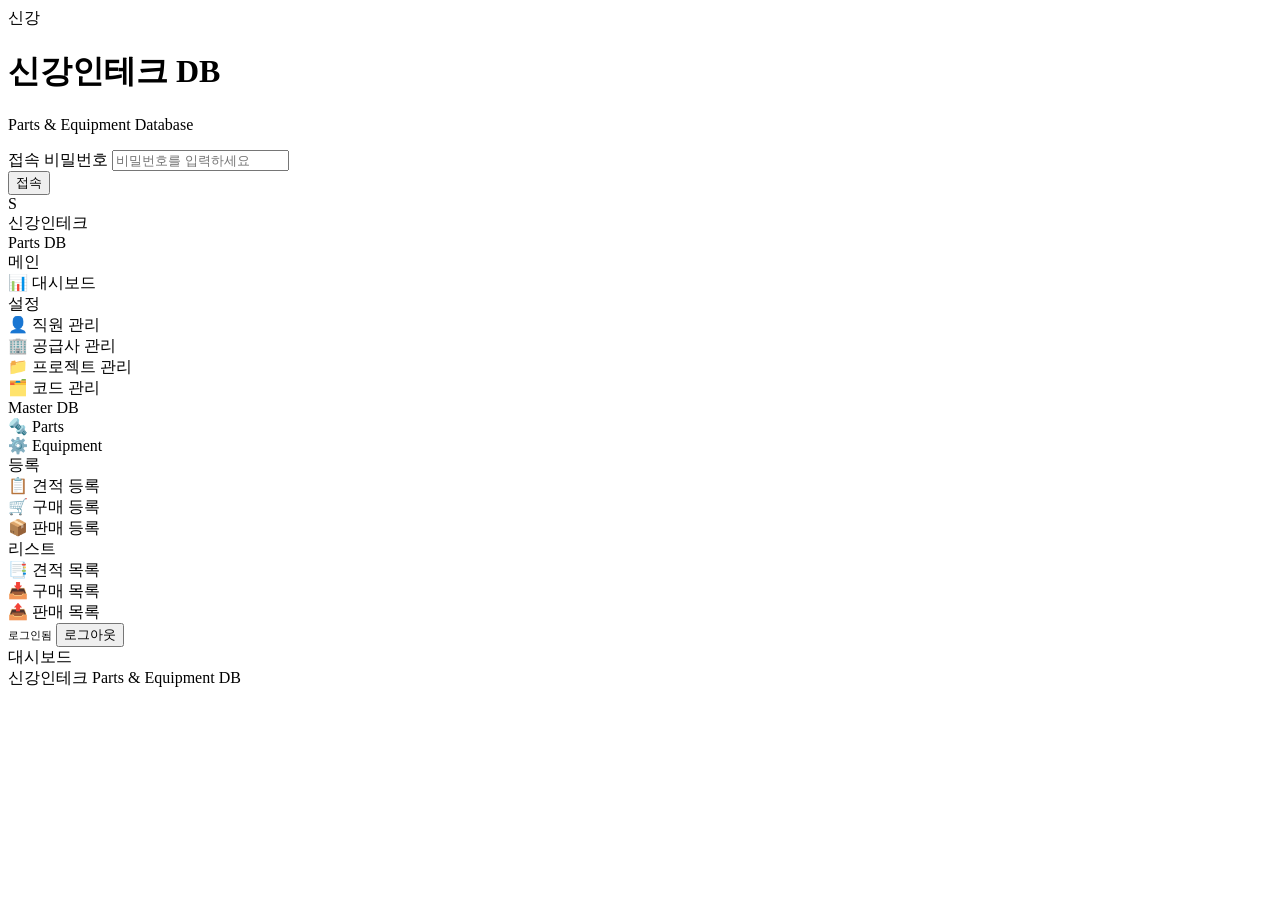
==== commit 0428dd1b: "Update index.html" ====
--- a/index.html
+++ b/index.html
@@ -5,614 +5,7 @@
 <meta name="viewport" content="width=device-width, initial-scale=1.0">
 <title>신강인테크 DB</title>
 <link href="https://fonts.googleapis.com/css2?family=Noto+Sans+KR:wght@300;400;500;700&family=JetBrains+Mono:wght@400;600&display=swap" rel="stylesheet">
-<style>
-/* ═══════════════════════════════════════════════════════
-   CSS VARIABLES & RESET
-═══════════════════════════════════════════════════════ */
-:root {
-  --bg:         #0d1117;
-  --bg2:        #161b22;
-  --bg3:        #1c2128;
-  --border:     #30363d;
-  --border2:    #21262d;
-  --text:       #e6edf3;
-  --text2:      #8b949e;
-  --text3:      #484f58;
-  --accent:     #2563eb;
-  --accent2:    #1d4ed8;
-  --accent-glow:#2563eb40;
-  --green:      #238636;
-  --green-light:#3fb950;
-  --red:        #da3633;
-  --red-light:  #f85149;
-  --yellow:     #9e6a03;
-  --yellow-light:#e3b341;
-  --orange:     #bd5000;
-  --orange-light:#f0883e;
-  --radius:     8px;
-  --radius-lg:  12px;
-  --shadow:     0 4px 24px rgba(0,0,0,0.4);
-  --transition: 0.18s ease;
-  --sidebar-w:  220px;
-}
-
-*, *::before, *::after { box-sizing: border-box; margin: 0; padding: 0; }
-html, body { height: 100%; overflow: hidden; }
-body {
-  font-family: 'Noto Sans KR', sans-serif;
-  background: var(--bg);
-  color: var(--text);
-  font-size: 14px;
-  line-height: 1.6;
-}
-button { cursor: pointer; font-family: inherit; }
-input, select, textarea { font-family: inherit; }
-a { color: var(--accent); text-decoration: none; }
-
-/* ═══════════════════════════════════════════════════════
-   LOGIN SCREEN
-═══════════════════════════════════════════════════════ */
-#login-screen {
-  position: fixed; inset: 0;
-  background: var(--bg);
-  display: flex; align-items: center; justify-content: center;
-  z-index: 9999;
-  flex-direction: column;
-  gap: 32px;
-}
-#login-screen.hidden { display: none; }
-
-.login-box {
-  background: var(--bg2);
-  border: 1px solid var(--border);
-  border-radius: var(--radius-lg);
-  padding: 48px 40px;
-  width: 360px;
-  box-shadow: var(--shadow), 0 0 60px rgba(37,99,235,0.08);
-  animation: fadeUp 0.4s ease;
-}
-@keyframes fadeUp {
-  from { opacity:0; transform: translateY(20px); }
-  to   { opacity:1; transform: translateY(0); }
-}
-.login-logo {
-  text-align: center;
-  margin-bottom: 32px;
-}
-.login-logo .logo-mark {
-  width: 52px; height: 52px;
-  background: var(--accent);
-  border-radius: 14px;
-  display: inline-flex; align-items: center; justify-content: center;
-  font-size: 22px; font-weight: 700; color: #fff;
-  margin-bottom: 12px;
-  box-shadow: 0 0 24px var(--accent-glow);
-}
-.login-logo h1 { font-size: 18px; font-weight: 700; }
-.login-logo p  { font-size: 12px; color: var(--text2); margin-top: 4px; }
-
-.login-field { margin-bottom: 16px; }
-.login-field label {
-  display: block; font-size: 12px; color: var(--text2);
-  margin-bottom: 6px; font-weight: 500;
-}
-.login-field input {
-  width: 100%; padding: 10px 14px;
-  background: var(--bg3); border: 1px solid var(--border);
-  border-radius: var(--radius); color: var(--text);
-  font-size: 14px; outline: none;
-  transition: border-color var(--transition);
-}
-.login-field input:focus { border-color: var(--accent); }
-.login-field input.error { border-color: var(--red-light); }
-
-.login-btn {
-  width: 100%; padding: 11px;
-  background: var(--accent); border: none;
-  border-radius: var(--radius); color: #fff;
-  font-size: 14px; font-weight: 600;
-  transition: background var(--transition), transform var(--transition);
-}
-.login-btn:hover  { background: var(--accent2); }
-.login-btn:active { transform: scale(0.98); }
-
-.login-error {
-  color: var(--red-light); font-size: 12px;
-  text-align: center; margin-top: 10px;
-  min-height: 18px;
-}
-
-/* ═══════════════════════════════════════════════════════
-   APP LAYOUT
-═══════════════════════════════════════════════════════ */
-#app {
-  display: none;
-  height: 100vh;
-  flex-direction: row;
-}
-#app.visible { display: flex; }
-
-/* SIDEBAR */
-.sidebar {
-  width: var(--sidebar-w);
-  background: var(--bg2);
-  border-right: 1px solid var(--border2);
-  display: flex; flex-direction: column;
-  flex-shrink: 0;
-  overflow-y: auto;
-}
-.sidebar-header {
-  padding: 20px 16px 16px;
-  border-bottom: 1px solid var(--border2);
-  display: flex; align-items: center; gap: 10px;
-}
-.sidebar-logo {
-  width: 34px; height: 34px;
-  background: var(--accent);
-  border-radius: 8px;
-  display: flex; align-items: center; justify-content: center;
-  font-weight: 700; font-size: 14px; color: #fff;
-  flex-shrink: 0;
-  box-shadow: 0 0 16px var(--accent-glow);
-}
-.sidebar-title { font-size: 13px; font-weight: 700; line-height: 1.3; }
-.sidebar-sub   { font-size: 10px; color: var(--text2); }
-
-.sidebar-nav { flex: 1; padding: 12px 8px; }
-
-.nav-section { margin-bottom: 4px; }
-.nav-section-label {
-  font-size: 10px; font-weight: 600; color: var(--text3);
-  text-transform: uppercase; letter-spacing: 0.08em;
-  padding: 8px 8px 4px;
-}
-.nav-item {
-  display: flex; align-items: center; gap: 8px;
-  padding: 7px 10px; border-radius: 6px;
-  color: var(--text2); font-size: 13px;
-  cursor: pointer; transition: all var(--transition);
-  user-select: none;
-}
-.nav-item:hover  { background: var(--bg3); color: var(--text); }
-.nav-item.active { background: var(--accent-glow); color: var(--accent); font-weight: 500; }
-.nav-item .icon  { font-size: 14px; width: 18px; text-align: center; flex-shrink: 0; }
-
-.nav-sub-item {
-  display: flex; align-items: center; gap: 8px;
-  padding: 5px 10px 5px 36px; border-radius: 6px;
-  color: var(--text3); font-size: 12px;
-  cursor: pointer; transition: all var(--transition);
-  user-select: none;
-}
-.nav-sub-item:hover  { background: var(--bg3); color: var(--text2); }
-.nav-sub-item.active { color: var(--accent); font-weight: 500; }
-.nav-sub-item::before { content:'·'; margin-right: 4px; }
-
-.sidebar-footer {
-  padding: 12px 16px;
-  border-top: 1px solid var(--border2);
-  font-size: 11px; color: var(--text3);
-  display: flex; align-items: center; gap: 8px;
-}
-.logout-btn {
-  margin-left: auto; padding: 4px 8px;
-  background: transparent; border: 1px solid var(--border);
-  border-radius: 4px; color: var(--text2); font-size: 11px;
-  transition: all var(--transition);
-}
-.logout-btn:hover { border-color: var(--red-light); color: var(--red-light); }
-
-/* MAIN */
-.main {
-  flex: 1; display: flex; flex-direction: column;
-  overflow: hidden; min-width: 0;
-}
-.topbar {
-  height: 52px;
-  background: var(--bg2);
-  border-bottom: 1px solid var(--border2);
-  display: flex; align-items: center;
-  padding: 0 24px; gap: 12px;
-  flex-shrink: 0;
-}
-.topbar-title { font-size: 15px; font-weight: 600; }
-.topbar-sub   { font-size: 12px; color: var(--text2); }
-.topbar-actions { margin-left: auto; display: flex; gap: 8px; align-items: center; }
-
-.content {
-  flex: 1; overflow-y: auto; padding: 24px;
-}
-
-/* ═══════════════════════════════════════════════════════
-   COMPONENTS
-═══════════════════════════════════════════════════════ */
-
-/* BUTTONS */
-.btn {
-  display: inline-flex; align-items: center; gap: 6px;
-  padding: 7px 14px; border-radius: var(--radius);
-  font-size: 13px; font-weight: 500; border: none;
-  transition: all var(--transition); white-space: nowrap;
-}
-.btn-primary   { background: var(--accent); color: #fff; }
-.btn-primary:hover { background: var(--accent2); }
-.btn-secondary { background: var(--bg3); color: var(--text); border: 1px solid var(--border); }
-.btn-secondary:hover { background: var(--border); }
-.btn-danger    { background: transparent; color: var(--red-light); border: 1px solid var(--border); }
-.btn-danger:hover { background: rgba(248,81,73,0.1); border-color: var(--red-light); }
-.btn-success   { background: var(--green); color: #fff; }
-.btn-success:hover { background: #196c2e; }
-.btn-sm { padding: 4px 10px; font-size: 12px; }
-.btn-icon { padding: 6px 8px; }
-
-/* CARDS */
-.card {
-  background: var(--bg2); border: 1px solid var(--border2);
-  border-radius: var(--radius-lg); padding: 20px;
-}
-.card-header {
-  display: flex; align-items: center; justify-content: space-between;
-  margin-bottom: 16px;
-}
-.card-title { font-size: 14px; font-weight: 600; }
-
-/* STAT CARDS */
-.stats-grid {
-  display: grid; grid-template-columns: repeat(auto-fill, minmax(160px, 1fr));
-  gap: 12px; margin-bottom: 24px;
-}
-.stat-card {
-  background: var(--bg2); border: 1px solid var(--border2);
-  border-radius: var(--radius-lg); padding: 16px 18px;
-  transition: border-color var(--transition);
-}
-.stat-card:hover { border-color: var(--border); }
-.stat-label { font-size: 11px; color: var(--text2); font-weight: 500; margin-bottom: 6px; }
-.stat-value { font-size: 26px; font-weight: 700; font-family: 'JetBrains Mono', monospace; }
-.stat-sub   { font-size: 11px; color: var(--text3); margin-top: 2px; }
-.stat-blue   { border-left: 3px solid var(--accent); }
-.stat-green  { border-left: 3px solid var(--green-light); }
-.stat-orange { border-left: 3px solid var(--orange-light); }
-.stat-yellow { border-left: 3px solid var(--yellow-light); }
-
-/* TABLES */
-.table-wrap {
-  overflow-x: auto; border-radius: var(--radius);
-  border: 1px solid var(--border2);
-}
-table {
-  width: 100%; border-collapse: collapse;
-  font-size: 13px;
-}
-thead th {
-  background: var(--bg3); color: var(--text2);
-  padding: 10px 14px; text-align: left;
-  font-weight: 500; font-size: 11px;
-  text-transform: uppercase; letter-spacing: 0.05em;
-  border-bottom: 1px solid var(--border2);
-  white-space: nowrap;
-}
-tbody tr {
-  border-bottom: 1px solid var(--border2);
-  transition: background var(--transition);
-}
-tbody tr:last-child { border-bottom: none; }
-tbody tr:hover { background: var(--bg3); }
-tbody td { padding: 10px 14px; color: var(--text); vertical-align: middle; }
-.td-mono { font-family: 'JetBrains Mono', monospace; font-size: 12px; color: var(--accent); }
-.td-muted { color: var(--text2); }
-.table-empty {
-  text-align: center; padding: 48px 24px;
-  color: var(--text3); font-size: 13px;
-}
-
-/* BADGES */
-.badge {
-  display: inline-flex; align-items: center;
-  padding: 2px 8px; border-radius: 20px;
-  font-size: 11px; font-weight: 500;
-}
-.badge-green  { background: rgba(63,185,80,0.15); color: var(--green-light); }
-.badge-red    { background: rgba(248,81,73,0.15); color: var(--red-light); }
-.badge-blue   { background: rgba(37,99,235,0.15); color: #60a5fa; }
-.badge-yellow { background: rgba(227,179,65,0.15); color: var(--yellow-light); }
-.badge-gray   { background: var(--bg3); color: var(--text2); }
-.badge-orange { background: rgba(240,136,62,0.15); color: var(--orange-light); }
-
-/* FORMS */
-.form-grid { display: grid; gap: 16px; }
-.form-grid-2 { grid-template-columns: 1fr 1fr; }
-.form-grid-3 { grid-template-columns: 1fr 1fr 1fr; }
-.form-group { display: flex; flex-direction: column; gap: 6px; }
-.form-label { font-size: 12px; color: var(--text2); font-weight: 500; }
-.form-label .req { color: var(--red-light); margin-left: 2px; }
-.form-input, .form-select, .form-textarea {
-  padding: 8px 12px;
-  background: var(--bg3); border: 1px solid var(--border);
-  border-radius: var(--radius); color: var(--text);
-  font-size: 13px; outline: none;
-  transition: border-color var(--transition);
-}
-.form-input:focus, .form-select:focus, .form-textarea:focus {
-  border-color: var(--accent);
-  box-shadow: 0 0 0 3px var(--accent-glow);
-}
-.form-select option { background: var(--bg3); }
-.form-textarea { resize: vertical; min-height: 80px; }
-.form-hint { font-size: 11px; color: var(--text3); }
-
-/* MODAL */
-.modal-overlay {
-  position: fixed; inset: 0;
-  background: rgba(0,0,0,0.7); backdrop-filter: blur(2px);
-  display: flex; align-items: center; justify-content: center;
-  z-index: 1000; padding: 24px;
-  animation: fadeIn 0.15s ease;
-}
-@keyframes fadeIn { from { opacity:0; } to { opacity:1; } }
-.modal {
-  background: var(--bg2); border: 1px solid var(--border);
-  border-radius: var(--radius-lg);
-  width: 100%; max-width: 620px; max-height: 90vh;
-  display: flex; flex-direction: column;
-  box-shadow: var(--shadow);
-  animation: slideUp 0.2s ease;
-}
-.modal-lg { max-width: 860px; }
-@keyframes slideUp {
-  from { opacity:0; transform: translateY(16px); }
-  to   { opacity:1; transform: translateY(0); }
-}
-.modal-header {
-  padding: 18px 20px; border-bottom: 1px solid var(--border2);
-  display: flex; align-items: center; gap: 10px;
-}
-.modal-title { font-size: 15px; font-weight: 600; flex:1; }
-.modal-close {
-  background: none; border: none; color: var(--text2);
-  font-size: 18px; line-height: 1; padding: 4px;
-  transition: color var(--transition);
-}
-.modal-close:hover { color: var(--text); }
-.modal-body { padding: 20px; overflow-y: auto; flex:1; }
-.modal-footer {
-  padding: 14px 20px; border-top: 1px solid var(--border2);
-  display: flex; justify-content: flex-end; gap: 8px;
-}
-
-/* SEARCH BAR */
-.search-bar {
-  display: flex; gap: 8px; align-items: center;
-  margin-bottom: 16px;
-}
-.search-input-wrap {
-  position: relative; flex:1; max-width: 320px;
-}
-.search-input-wrap .search-icon {
-  position: absolute; left: 10px; top: 50%; transform: translateY(-50%);
-  color: var(--text3); font-size: 14px; pointer-events: none;
-}
-.search-input {
-  width: 100%; padding: 7px 12px 7px 32px;
-  background: var(--bg3); border: 1px solid var(--border);
-  border-radius: var(--radius); color: var(--text);
-  font-size: 13px; outline: none;
-  transition: border-color var(--transition);
-}
-.search-input:focus { border-color: var(--accent); }
-
-/* TABS */
-.tabs {
-  display: flex; gap: 0; border-bottom: 1px solid var(--border2);
-  margin-bottom: 20px;
-}
-.tab-btn {
-  padding: 10px 18px; background: none; border: none;
-  color: var(--text2); font-size: 13px; font-weight: 500;
-  border-bottom: 2px solid transparent; cursor: pointer;
-  transition: all var(--transition); margin-bottom: -1px;
-}
-.tab-btn:hover  { color: var(--text); }
-.tab-btn.active { color: var(--accent); border-bottom-color: var(--accent); }
-
-/* TOAST */
-#toast-container {
-  position: fixed; top: 16px; right: 16px;
-  z-index: 9999; display: flex; flex-direction: column; gap: 8px;
-}
-.toast {
-  padding: 12px 16px; border-radius: var(--radius);
-  background: var(--bg2); border: 1px solid var(--border);
-  box-shadow: var(--shadow); font-size: 13px;
-  display: flex; align-items: center; gap: 10px;
-  animation: toastIn 0.25s ease;
-  min-width: 240px;
-}
-@keyframes toastIn {
-  from { opacity:0; transform: translateX(20px); }
-  to   { opacity:1; transform: translateX(0); }
-}
-.toast.success { border-color: var(--green); }
-.toast.error   { border-color: var(--red-light); }
-.toast-icon    { font-size: 16px; }
-
-/* LOADING */
-.loading-overlay {
-  position: absolute; inset:0;
-  background: rgba(13,17,23,0.7);
-  display: flex; align-items: center; justify-content: center;
-  z-index: 100; border-radius: inherit;
-}
-.spinner {
-  width: 28px; height: 28px;
-  border: 3px solid var(--border);
-  border-top-color: var(--accent);
-  border-radius: 50%;
-  animation: spin 0.7s linear infinite;
-}
-@keyframes spin { to { transform: rotate(360deg); } }
-
-/* LINE TABLE (견적/판매 입력용) */
-.line-table-wrap { border: 1px solid var(--border2); border-radius: var(--radius); overflow: hidden; }
-.line-table { width: max-content; min-width: 100%; border-collapse: collapse; font-size: 12px; table-layout: fixed; }
-.line-table th {
-  background: var(--bg3); padding: 8px 10px;
-  border-bottom: 1px solid var(--border2);
-  font-size: 11px; color: var(--text2); text-align: left; white-space: nowrap;
-  position: relative; user-select: none; overflow: hidden;
-}
-.line-table td { padding: 6px 6px; border-bottom: 1px solid var(--border2); overflow: hidden; }
-.line-table tr:last-child td { border-bottom: none; }
-.line-table .form-input,
-.line-table .form-select { padding: 5px 8px; font-size: 12px; width: 100%; box-sizing: border-box; }
-.line-del-btn {
-  background: none; border: none; color: var(--text3);
-  font-size: 16px; padding: 2px 6px;
-  transition: color var(--transition);
-}
-.line-del-btn:hover { color: var(--red-light); }
-
-/* 컬럼 리사이저 핸들 */
-.col-resizer {
-  position: absolute; right: 0; top: 0; bottom: 0;
-  width: 6px; cursor: col-resize; z-index: 1;
-  display: flex; align-items: center; justify-content: center;
-}
-.col-resizer::after {
-  content: ''; display: block; width: 2px; height: 60%;
-  background: var(--border); border-radius: 2px; transition: background 0.15s;
-}
-.col-resizer:hover::after,
-.col-resizer.resizing::after { background: var(--accent); }
-body.col-resizing { cursor: col-resize; user-select: none; }
-
-/* MISC */
-.section-title {
-  font-size: 11px; font-weight: 600; color: var(--text3);
-  text-transform: uppercase; letter-spacing: 0.08em;
-  margin-bottom: 12px;
-}
-.divider { border: none; border-top: 1px solid var(--border2); margin: 20px 0; }
-.flex { display: flex; }
-.flex-col { display: flex; flex-direction: column; }
-.items-center { align-items: center; }
-.gap-2 { gap: 8px; }
-.gap-3 { gap: 12px; }
-.ml-auto { margin-left: auto; }
-.text-muted { color: var(--text2); }
-.text-sm { font-size: 12px; }
-.fw-mono { font-family: 'JetBrains Mono', monospace; }
-.mb-4 { margin-bottom: 16px; }
-.page { display: none; }
-.page.active { display: block; }
-
-
-  /* ── 견적 전용 레이아웃 ── */
-  .quot-workspace { display:flex; gap:16px; align-items:flex-start; }
-  .quot-right { flex:1; min-width:0; }
-
-  /* 견적서 테이블 (고객용) */
-  .ct-table { width:100%; border-collapse:collapse; font-size:12px; }
-  .ct-table th { background:var(--bg3); color:var(--text2); font-size:11px; font-weight:600;
-    padding:7px 8px; text-align:center; border:1px solid var(--border2); white-space:nowrap; }
-  .ct-table td { padding:5px 6px; border:1px solid var(--border2); vertical-align:middle; }
-  .ct-table tr.group-row > td { background:var(--bg3); font-weight:600; font-size:12px; }
-  .ct-table tr.group-row > td:first-child { color:var(--accent); font-family:'JetBrains Mono',monospace; }
-  .ct-table .ct-amt { text-align:right; font-family:'JetBrains Mono',monospace; font-size:11px; color:var(--accent); font-weight:600; }
-  .ct-table .ct-input { background:transparent; border:none; outline:none; color:var(--text);
-    font-size:12px; width:100%; padding:0; font-family:inherit; }
-  .ct-table .ct-num { width:70px; text-align:right; }
-  .ct-table tr.total-row td { background:rgba(37,99,235,0.08); font-weight:700; }
-
-  /* 세부내역 테이블 (내부용) */
-  .dt-wrap { overflow-x:auto; }
-  .dt-table { width:max-content; min-width:100%; border-collapse:collapse; font-size:11px; table-layout:fixed; }
-  .dt-table th { background:var(--bg3); color:var(--text2); font-size:10px; font-weight:600;
-    padding:6px 6px; border:1px solid var(--border2); text-align:center; white-space:nowrap;
-    position:relative; user-select:none; cursor:default; }
-  .dt-table td { padding:4px 5px; border:1px solid var(--border2); vertical-align:middle; }
-  .dt-table .dt-input { background:transparent; border:none; outline:none; color:var(--text);
-    font-size:11px; width:100%; padding:0; font-family:inherit; }
-  .dt-table .dt-input:focus { background:rgba(37,99,235,0.08); border-radius:3px; }
-  .dt-table .dt-num { text-align:right; }
-  .dt-table .dt-calc { text-align:right; color:var(--text2); font-family:'JetBrains Mono',monospace;
-    font-size:10px; background:var(--bg3); }
-  .dt-table .dt-final { text-align:right; color:var(--accent); font-family:'JetBrains Mono',monospace;
-    font-size:11px; font-weight:600; background:rgba(37,99,235,0.05); }
-  .dt-table .dt-subtotal td { background:rgba(255,255,255,0.03); font-style:italic; color:var(--text3); font-size:10px; }
-  .dt-table .col-resizer { position:absolute;right:0;top:0;bottom:0;width:5px;cursor:col-resize;z-index:1; }
-  .dt-table .col-resizer:hover { background:var(--accent); opacity:0.5; }
-
-  /* 연결 도구 */
-  .link-panel { background:var(--bg3); border:1px solid var(--border2); border-radius:8px;
-    padding:14px; margin-bottom:14px; }
-  .link-panel-title { font-size:11px; font-weight:600; color:var(--text2);
-    text-transform:uppercase; letter-spacing:.06em; margin-bottom:10px; }
-  .link-row { display:flex; align-items:center; gap:8px; margin-bottom:6px; flex-wrap:wrap; }
-  .link-arrow { color:var(--accent); font-size:14px; font-weight:700; padding:0 4px; }
-  .link-tag { display:inline-flex; align-items:center; gap:4px;
-    background:rgba(37,99,235,0.15); color:#60a5fa; border-radius:4px;
-    padding:2px 8px; font-size:11px; font-family:'JetBrains Mono',monospace; }
-  .link-tag .link-del { background:none;border:none;color:#60a5fa;cursor:pointer;
-    font-size:12px;padding:0 0 0 4px;line-height:1; }
-  .link-tag .link-del:hover { color:var(--red-light); }
-  .link-eq-preview { font-size:11px; color:var(--text3); font-family:'JetBrains Mono',monospace;
-    padding:4px 8px; background:var(--bg2); border-radius:4px; border:1px solid var(--border2); }
-  
-  /* ── 견적 전용 레이아웃 ── */
-  .quot-workspace { display:flex; gap:16px; align-items:flex-start; }
-  .quot-right { flex:1; min-width:0; }
-
-  /* 견적서 테이블 (고객용) */
-  .ct-table { width:100%; border-collapse:collapse; font-size:12px; }
-  .ct-table th { background:var(--bg3); color:var(--text2); font-size:11px; font-weight:600;
-    padding:7px 8px; text-align:center; border:1px solid var(--border2); white-space:nowrap; }
-  .ct-table td { padding:5px 6px; border:1px solid var(--border2); vertical-align:middle; }
-  .ct-table tr.group-row > td { background:var(--bg3); font-weight:600; font-size:12px; }
-  .ct-table tr.group-row > td:first-child { color:var(--accent); font-family:'JetBrains Mono',monospace; }
-  .ct-table .ct-amt { text-align:right; font-family:'JetBrains Mono',monospace; font-size:11px; color:var(--accent); font-weight:600; }
-  .ct-table .ct-input { background:transparent; border:none; outline:none; color:var(--text);
-    font-size:12px; width:100%; padding:0; font-family:inherit; }
-  .ct-table .ct-num { width:70px; text-align:right; }
-  .ct-table tr.total-row td { background:rgba(37,99,235,0.08); font-weight:700; }
-
-  /* 세부내역 테이블 (내부용) */
-  .dt-wrap { overflow-x:auto; }
-  .dt-table { width:max-content; min-width:100%; border-collapse:collapse; font-size:11px; table-layout:fixed; }
-  .dt-table th { background:var(--bg3); color:var(--text2); font-size:10px; font-weight:600;
-    padding:6px 6px; border:1px solid var(--border2); text-align:center; white-space:nowrap;
-    position:relative; user-select:none; cursor:default; }
-  .dt-table td { padding:4px 5px; border:1px solid var(--border2); vertical-align:middle; }
-  .dt-table .dt-input { background:transparent; border:none; outline:none; color:var(--text);
-    font-size:11px; width:100%; padding:0; font-family:inherit; }
-  .dt-table .dt-input:focus { background:rgba(37,99,235,0.08); border-radius:3px; }
-  .dt-table .dt-num { text-align:right; }
-  .dt-table .dt-calc { text-align:right; color:var(--text2); font-family:'JetBrains Mono',monospace;
-    font-size:10px; background:var(--bg3); }
-  .dt-table .dt-final { text-align:right; color:var(--accent); font-family:'JetBrains Mono',monospace;
-    font-size:11px; font-weight:600; background:rgba(37,99,235,0.05); }
-  .dt-table .dt-subtotal td { background:rgba(255,255,255,0.03); font-style:italic; color:var(--text3); font-size:10px; }
-  .dt-table .col-resizer { position:absolute;right:0;top:0;bottom:0;width:5px;cursor:col-resize;z-index:1; }
-  .dt-table .col-resizer:hover { background:var(--accent); opacity:0.5; }
-
-  /* 연결 도구 */
-  .link-panel { background:var(--bg3); border:1px solid var(--border2); border-radius:8px;
-    padding:14px; margin-bottom:14px; }
-  .link-panel-title { font-size:11px; font-weight:600; color:var(--text2);
-    text-transform:uppercase; letter-spacing:.06em; margin-bottom:10px; }
-  .link-row { display:flex; align-items:center; gap:8px; margin-bottom:6px; flex-wrap:wrap; }
-  .link-arrow { color:var(--accent); font-size:14px; font-weight:700; padding:0 4px; }
-  .link-tag { display:inline-flex; align-items:center; gap:4px;
-    background:rgba(37,99,235,0.15); color:#60a5fa; border-radius:4px;
-    padding:2px 8px; font-size:11px; font-family:'JetBrains Mono',monospace; }
-  .link-tag .link-del { background:none;border:none;color:#60a5fa;cursor:pointer;
-    font-size:12px;padding:0 0 0 4px;line-height:1; }
-  .link-tag .link-del:hover { color:var(--red-light); }
-  .link-eq-preview { font-size:11px; color:var(--text3); font-family:'JetBrains Mono',monospace;
-    padding:4px 8px; background:var(--bg2); border-radius:4px; border:1px solid var(--border2); }
-  
-
-</style>
+<link rel="stylesheet" href="db_app.css">
 </head>
 <body>
 
@@ -755,3602 +148,6 @@
   </main>
 </div>
 
-<script>
-// ═══════════════════════════════════════════════════════
-// CONFIG
-// ═══════════════════════════════════════════════════════
-const GAS_URL = 'https://script.google.com/macros/s/AKfycby6NWoZ1tLoaitWYbEzgJw-Q87PVMQNiomAy5rLDUuNgKsH8aaDZ0t8YCPUzhxPhb02Qw/exec';
-const LS_KEY  = 'sgintech_db_key';
-
-let API_KEY = '';
-let CACHE   = {}; // 설정 캐시
-
-// ═══════════════════════════════════════════════════════
-// API
-// ═══════════════════════════════════════════════════════
-async function api(body) {
-  body.apiKey = API_KEY;
-  const res = await fetch(GAS_URL, {
-    method: 'POST',
-    headers: { 'Content-Type': 'text/plain' },
-    body: JSON.stringify(body)
-  });
-  const data = await res.json();
-  if (!data.ok && data.error === 'UNAUTHORIZED') {
-    showToast('인증 오류: 비밀번호를 확인하세요', 'error');
-    doLogout();
-    throw new Error('UNAUTHORIZED');
-  }
-  return data;
-}
-
-// ═══════════════════════════════════════════════════════
-// AUTH
-// ═══════════════════════════════════════════════════════
-async function doLogin() {
-  const pw = document.getElementById('login-pw').value.trim();
-  const errEl = document.getElementById('login-error');
-  const btn   = document.querySelector('.login-btn');
-  if (!pw) { errEl.textContent = '비밀번호를 입력하세요'; return; }
-
-  btn.textContent = '확인 중...'; btn.disabled = true;
-  errEl.textContent = '';
-
-  try {
-    const res = await fetch(GAS_URL, {
-      method: 'POST',
-      headers: { 'Content-Type': 'text/plain' },
-      body: JSON.stringify({ action: 'verify', apiKey: pw })
-    });
-    const data = await res.json();
-    if (data.ok) {
-      API_KEY = pw;
-      localStorage.setItem(LS_KEY, pw);
-      document.getElementById('login-screen').classList.add('hidden');
-      document.getElementById('app').classList.add('visible');
-      loadCache();
-      navigate('dashboard');
-    } else {
-      errEl.textContent = '비밀번호가 올바르지 않습니다';
-      document.getElementById('login-pw').classList.add('error');
-    }
-  } catch(e) {
-    errEl.textContent = '서버 연결 오류. 다시 시도해주세요';
-  } finally {
-    btn.textContent = '접속'; btn.disabled = false;
-  }
-}
-
-function doLogout() {
-  localStorage.removeItem(LS_KEY);
-  API_KEY = ''; CACHE = {};
-  document.getElementById('app').classList.remove('visible');
-  document.getElementById('login-screen').classList.remove('hidden');
-  document.getElementById('login-pw').value = '';
-  document.getElementById('login-error').textContent = '';
-}
-
-// 저장된 키로 자동 로그인 시도
-async function tryAutoLogin() {
-  const saved = localStorage.getItem(LS_KEY);
-  if (!saved) return;
-  try {
-    const res  = await fetch(GAS_URL, {
-      method: 'POST',
-      headers: { 'Content-Type': 'text/plain' },
-      body: JSON.stringify({ action: 'verify', apiKey: saved })
-    });
-    const data = await res.json();
-    if (data.ok) {
-      API_KEY = saved;
-      document.getElementById('login-screen').classList.add('hidden');
-      document.getElementById('app').classList.add('visible');
-      loadCache();
-      navigate('dashboard');
-    }
-  } catch(e) {}
-}
-
-// ═══════════════════════════════════════════════════════
-// CACHE (설정 데이터 캐싱)
-// ═══════════════════════════════════════════════════════
-async function loadCache() {
-  try {
-    const [s, v, p, c, u, cat, div] = await Promise.all([
-      api({ action: 'getSettings', sheet: 'Settings_Staff' }),
-      api({ action: 'getSettings', sheet: 'Settings_Vendor' }),
-      api({ action: 'getSettings', sheet: 'Settings_Project' }),
-      api({ action: 'getSettings', sheet: 'Settings_Currency' }),
-      api({ action: 'getSettings', sheet: 'Settings_Unit' }),
-      api({ action: 'getSettings', sheet: 'Settings_Category' }),
-      api({ action: 'getSettings', sheet: 'Settings_Division' }),
-    ]);
-    CACHE.staff    = (s.rows   || []).filter(r => r['사용여부'] === 'Y');
-    CACHE.vendor   = (v.rows   || []).filter(r => r['사용여부'] === 'Y');
-    CACHE.project  = (p.rows   || []).filter(r => r['상태'] !== '완료');
-    CACHE.currency = (c.rows   || []).filter(r => r['사용여부'] === 'Y');
-    CACHE.unit     = (u.rows   || []).filter(r => r['사용여부'] === 'Y');
-    CACHE.category = (cat.rows || []).filter(r => r['사용여부'] === 'Y');
-    CACHE.division = (div.rows || []).filter(r => r['사용여부'] === 'Y');
-    // Parts/Equipment 도 캐싱
-    const [pa, eq] = await Promise.all([
-      api({ action: 'getParts' }),
-      api({ action: 'getEquipment' }),
-    ]);
-    CACHE.parts     = (pa.rows || []).filter(r => r['사용여부'] === 'Y');
-    CACHE.equipment = (eq.rows || []).filter(r => r['사용여부'] === 'Y');
-    updateTypeDatelist();
-  } catch(e) {}
-}
-
-async function refreshCache(type) {
-  try {
-    if (type === 'staff' || !type) {
-      const r = await api({ action: 'getSettings', sheet: 'Settings_Staff' });
-      CACHE.staff = (r.rows || []).filter(x => x['사용여부'] === 'Y');
-    }
-    if (type === 'vendor' || !type) {
-      const r = await api({ action: 'getSettings', sheet: 'Settings_Vendor' });
-      CACHE.vendor = (r.rows || []).filter(x => x['사용여부'] === 'Y');
-    }
-    if (type === 'project' || !type) {
-      const r = await api({ action: 'getSettings', sheet: 'Settings_Project' });
-      CACHE.project = (r.rows || []).filter(x => x['상태'] !== '완료');
-    }
-    if (type === 'unit' || !type) {
-      const r = await api({ action:'getSettings', sheet:'Settings_Unit' });
-      CACHE.unit = (r.rows||[]).filter(x => x['사용여부']==='Y');
-    }
-    if (type === 'category' || !type) {
-      const r = await api({ action:'getSettings', sheet:'Settings_Category' });
-      CACHE.category = (r.rows||[]).filter(x => x['사용여부']==='Y');
-    }
-    if (type === 'division' || !type) {
-      const r = await api({ action:'getSettings', sheet:'Settings_Division' });
-      CACHE.division = (r.rows||[]).filter(x => x['사용여부']==='Y');
-    }
-    if (type === 'parts' || !type) {
-      const r = await api({ action: 'getParts' });
-      CACHE.parts = (r.rows || []).filter(x => x['사용여부'] === 'Y');
-    }
-    if (type === 'equipment' || !type) {
-      const r = await api({ action: 'getEquipment' });
-      CACHE.equipment = (r.rows || []).filter(x => x['사용여부'] === 'Y');
-    }
-  } catch(e) {}
-}
-
-// ═══════════════════════════════════════════════════════
-// ROUTER
-// ═══════════════════════════════════════════════════════
-const PAGE_META = {
-  'dashboard':         { title: '대시보드',      sub: '전체 현황 요약' },
-  'settings-staff':    { title: '직원 관리',      sub: '설정' },
-  'settings-vendor':   { title: '공급사/거래처 관리', sub: '설정' },
-  'settings-project':  { title: '프로젝트 관리',  sub: '설정' },
-  'settings-currency': { title: '통화 관리',      sub: '설정' },
-  'settings-unit':     { title: '단위 관리',      sub: '설정' },
-  'settings-category': { title: '카테고리 관리',  sub: '설정' },
-  'settings-division': { title: '구분 관리',      sub: '설정' },
-  'settings-codes':    { title: '코드 관리',       sub: '설정 — 통화 / 단위 / 카테고리 / 구분' },
-  'master-parts':      { title: 'Parts',          sub: 'Master DB' },
-  'master-equipment':  { title: 'Equipment',      sub: 'Master DB' },
-  'reg-quotation':     { title: '견적 등록',      sub: '등록' },
-  'reg-purchase':      { title: '구매 등록',      sub: '등록' },
-  'reg-sales':         { title: '판매 등록',      sub: '등록' },
-  'list-quotation':    { title: '견적 목록',      sub: '리스트' },
-  'list-purchase':     { title: '구매 목록',      sub: '리스트' },
-  'list-sales':        { title: '판매 목록',      sub: '리스트' },
-};
-
-function navigate(page) {
-  // 사이드바 활성화
-  document.querySelectorAll('.nav-item').forEach(el => el.classList.remove('active'));
-  const items = document.querySelectorAll('.nav-item');
-  items.forEach(el => {
-    if (el.getAttribute('onclick') && el.getAttribute('onclick').includes(`'${page}'`)) {
-      el.classList.add('active');
-    }
-  });
-
-  // 상단 타이틀
-  const meta = PAGE_META[page] || { title: page, sub: '' };
-  document.getElementById('topbar-title').textContent = meta.title;
-  document.getElementById('topbar-sub').textContent   = meta.sub;
-  document.getElementById('topbar-actions').innerHTML = '';
-
-  // 페이지 렌더
-  const content = document.getElementById('content');
-  switch(page) {
-    case 'dashboard':         renderDashboard(content);       break;
-    case 'settings-staff':    renderSettingsStaff(content);   break;
-    case 'settings-vendor':   renderSettingsVendor(content);  break;
-    case 'settings-project':  renderSettingsProject(content); break;
-    case 'settings-currency': renderSettingsCurrency(content);break;
-    case 'settings-unit':     renderSettingsUnit(content);    break;
-    case 'settings-category': renderSettingsCategory(content);break;
-    case 'settings-division': renderSettingsDivision(content);break;
-    case 'settings-codes':    renderSettingsCodes(content);    break;
-    case 'master-parts':      renderMasterParts(content);     break;
-    case 'master-equipment':  renderMasterEquip(content);     break;
-    case 'reg-quotation':     renderRegQuotation(content);    break;
-    case 'reg-purchase':      renderRegPurchase(content);     break;
-    case 'reg-sales':         renderRegSales(content);        break;
-    case 'list-quotation':    renderListQuotation(content);   break;
-    case 'list-purchase':     renderListPurchase(content);    break;
-    case 'list-sales':        renderListSales(content);       break;
-    default: content.innerHTML = '<p class="text-muted">준비 중</p>';
-  }
-}
-
-// ═══════════════════════════════════════════════════════
-// TOAST
-// ═══════════════════════════════════════════════════════
-function showToast(msg, type = 'success', duration = 3000) {
-  const tc   = document.getElementById('toast-container');
-  const icon = type === 'success' ? '✅' : type === 'error' ? '❌' : 'ℹ️';
-  const el   = document.createElement('div');
-  el.className = `toast ${type}`;
-  el.innerHTML = `<span class="toast-icon">${icon}</span><span>${msg}</span>`;
-  tc.appendChild(el);
-  setTimeout(() => el.remove(), duration);
-}
-
-// ═══════════════════════════════════════════════════════
-// DASHBOARD
-// ═══════════════════════════════════════════════════════
-async function renderDashboard(el) {
-  el.innerHTML = `<div style="position:relative;min-height:200px">
-    <div class="loading-overlay"><div class="spinner"></div></div>
-  </div>`;
-
-  try {
-    const d = await api({ action: 'getDashboard' });
-    const s = d.stats || {};
-    const monthly = d.monthly || [];
-
-    el.innerHTML = `
-    <div class="stats-grid">
-      <div class="stat-card stat-blue">
-        <div class="stat-label">Parts 등록</div>
-        <div class="stat-value" style="color:var(--accent)">${s.totalParts || 0}</div>
-        <div class="stat-sub">활성 부품</div>
-      </div>
-      <div class="stat-card stat-orange">
-        <div class="stat-label">Equipment 등록</div>
-        <div class="stat-value" style="color:var(--orange-light)">${s.totalEquip || 0}</div>
-        <div class="stat-sub">활성 장비</div>
-      </div>
-      <div class="stat-card stat-yellow">
-        <div class="stat-label">견적 (이번달)</div>
-        <div class="stat-value" style="color:var(--yellow-light)">${s.quotThisMonth || 0}</div>
-        <div class="stat-sub">전체 ${s.totalQuots || 0}건</div>
-      </div>
-      <div class="stat-card stat-green">
-        <div class="stat-label">거래 (이번달)</div>
-        <div class="stat-value" style="color:var(--green-light)">${s.salesThisMonth || 0}</div>
-        <div class="stat-sub">전체 ${s.totalSales || 0}건</div>
-      </div>
-    </div>
-
-    <div class="card">
-      <div class="card-header">
-        <div class="card-title">최근 6개월 거래 현황</div>
-      </div>
-      <div style="overflow-x:auto">
-        <table style="min-width:500px">
-          <thead>
-            <tr>
-              <th>월</th>
-              <th style="text-align:right">구매 합계</th>
-              <th style="text-align:right">판매 합계</th>
-            </tr>
-          </thead>
-          <tbody>
-            ${monthly.length ? monthly.map(m => `
-              <tr>
-                <td class="td-mono">${m.label}</td>
-                <td style="text-align:right; color:var(--orange-light)">${fmtAmt(m.purchase)}</td>
-                <td style="text-align:right; color:var(--green-light)">${fmtAmt(m.sale)}</td>
-              </tr>
-            `).join('') : '<tr><td colspan="3" class="table-empty">데이터 없음</td></tr>'}
-          </tbody>
-        </table>
-      </div>
-    </div>`;
-  } catch(e) {
-    el.innerHTML = `<p class="text-muted">데이터 로드 실패</p>`;
-  }
-}
-
-function fmtAmt(n) {
-  if (!n) return '—';
-  return Number(n).toLocaleString('ko-KR') + ' KRW';
-}
-
-// ═══════════════════════════════════════════════════════
-// SETTINGS - 공통 CRUD 렌더러
-// ═══════════════════════════════════════════════════════
-
-// ── 공통: 설정항목 삭제 (행 완전 삭제) ───────────────────────
-async function deleteSetting(sheet, id, idField, label, reloadFn) {
-  if (!confirm(`"${label}"을(를) 완전히 삭제하시겠습니까?\n이 작업은 되돌릴 수 없습니다.`)) return;
-  try {
-    await api({ action: 'deleteSetting', sheet, id, idField });
-    showToast(`${label} 삭제됨`);
-    reloadFn();
-  } catch(e) { showToast('삭제 실패: ' + e.message, 'error'); }
-}
-function deletePartById(btn) {
-  const id    = btn.getAttribute('data-id');
-  const label = btn.getAttribute('data-label') || id;
-  deleteSetting('Parts', id, 'PartNo', label, loadPartsTable);
-}
-function deleteEquipById(btn) {
-  const id    = btn.getAttribute('data-id');
-  const label = btn.getAttribute('data-label') || id;
-  deleteSetting('Equipment', id, 'EquipNo', label, loadEquipTable);
-}
-
-
-function renderSettingsPage(el, config) {
-  el.innerHTML = `
-  <div class="card">
-    <div class="card-header">
-      <div class="card-title">${config.title}</div>
-      <button class="btn btn-primary btn-sm" onclick="${config.addFn}()">+ 추가</button>
-    </div>
-    <div id="${config.tableId}">
-      <div style="padding:40px;text-align:center"><div class="spinner" style="margin:0 auto"></div></div>
-    </div>
-  </div>`;
-  config.loadFn();
-}
-
-// ─── 직원 관리 ───────────────────────────────────────────
-async function renderSettingsStaff(el) {
-  renderSettingsPage(el, { title:'직원 관리', tableId:'staff-table', addFn:'openStaffModal', loadFn:loadStaffTable });
-}
-async function loadStaffTable() {
-  const el = document.getElementById('staff-table');
-  if (!el) return;
-  try {
-    const d = await api({ action:'getSettings', sheet:'Settings_Staff' });
-    const rows = d.rows || [];
-    if (!rows.length) { el.innerHTML='<div class="table-empty">등록된 직원이 없습니다</div>'; return; }
-    el.innerHTML = `
-    <div class="table-wrap"><table>
-      <thead><tr>
-        <th>ID</th><th>이름</th><th>부서</th><th>직급</th>
-        <th>연락처</th><th>이메일</th><th>상태</th><th>등록일</th><th></th>
-      </tr></thead>
-      <tbody>
-        ${rows.map(r => `
-        <tr>
-          <td class="td-mono">${r['ID']||''}</td>
-          <td><strong>${r['이름']||''}</strong></td>
-          <td class="td-muted">${r['부서']||''}</td>
-          <td class="td-muted">${r['직급']||''}</td>
-          <td class="td-muted">${r['연락처']||''}</td>
-          <td class="td-muted">${r['이메일']||''}</td>
-          <td>${badgeYN(r['사용여부'])}</td>
-          <td class="td-muted text-sm">${fmtDate(r['등록일'])}</td>
-          <td>
-            <div class="flex gap-2">
-              <button class="btn btn-secondary btn-sm" onclick='openStaffModal(${JSON.stringify(r)})'>수정</button>
-              <button class="btn btn-danger btn-sm" onclick='deleteSetting("Settings_Staff","${r['ID']}","ID","${r['이름']||r['ID']}",loadStaffTable)'>삭제</button>
-            </div>
-          </td>
-        </tr>`).join('')}
-      </tbody>
-    </table></div>`;
-  } catch(e) { el.innerHTML='<div class="table-empty">로드 실패</div>'; }
-}
-function openStaffModal(data=null) {
-  const isEdit=!!data, d=data||{};
-  showModal({
-    title: isEdit?'직원 수정':'직원 추가',
-    body:`
-      <div class="form-grid form-grid-2">
-        <div class="form-group">
-          <label class="form-label">이름 <span class="req">*</span></label>
-          <input class="form-input" id="f-name" value="${d['이름']||''}" placeholder="홍길동">
-        </div>
-        <div class="form-group">
-          <label class="form-label">부서</label>
-          <input class="form-input" id="f-dept" value="${d['부서']||''}" placeholder="영업팀">
-        </div>
-        <div class="form-group">
-          <label class="form-label">직급</label>
-          <input class="form-input" id="f-rank" value="${d['직급']||''}" placeholder="과장">
-        </div>
-        <div class="form-group">
-          <label class="form-label">연락처</label>
-          <input class="form-input" id="f-tel" value="${d['연락처']||''}" placeholder="010-0000-0000">
-        </div>
-        <div class="form-group">
-          <label class="form-label">이메일</label>
-          <input class="form-input" id="f-email" value="${d['이메일']||''}" placeholder="hong@company.com">
-        </div>
-        <div class="form-group">
-          <label class="form-label">사용여부</label>
-          <select class="form-select" id="f-use">
-            <option value="Y" ${d['사용여부']==='Y'||!isEdit?'selected':''}>사용</option>
-            <option value="N" ${d['사용여부']==='N'?'selected':''}>미사용</option>
-          </select>
-        </div>
-      </div>`,
-    onConfirm: async()=>{
-      const row={'ID':d['ID']||('ST-'+Date.now()),'이름':val('f-name'),'부서':val('f-dept'),
-        '직급':val('f-rank'),'연락처':val('f-tel'),'이메일':val('f-email'),'사용여부':val('f-use'),'등록일':d['등록일']||''};
-      if(!row['이름']){showToast('이름을 입력하세요','error');return false;}
-      if(isEdit){await api({action:'updateSetting',sheet:'Settings_Staff',id:d['ID'],idField:'ID',row});showToast('수정되었습니다');}
-      else{await api({action:'addSetting',sheet:'Settings_Staff',row});showToast('추가되었습니다');}
-      await refreshCache('staff'); loadStaffTable();
-    }
-  });
-}
-
-// ─── 공급사 관리 ──────────────────────────────────────────
-async function renderSettingsVendor(el) {
-  renderSettingsPage(el, { title:'공급사/거래처 관리', tableId:'vendor-table', addFn:'openVendorModal', loadFn:loadVendorTable });
-}
-async function loadVendorTable() {
-  const el = document.getElementById('vendor-table');
-  if (!el) return;
-  try {
-    const d = await api({ action:'getSettings', sheet:'Settings_Vendor' });
-    const rows = d.rows || [];
-    if (!rows.length) { el.innerHTML='<div class="table-empty">등록된 공급사가 없습니다</div>'; return; }
-    el.innerHTML = `
-    <div class="table-wrap"><table>
-      <thead><tr>
-        <th>ID</th><th>회사명</th><th>구분</th><th>담당자</th>
-        <th>연락처</th><th>이메일</th><th>상태</th><th></th>
-      </tr></thead>
-      <tbody>
-        ${rows.map(r => `
-        <tr>
-          <td class="td-mono">${r['ID']||''}</td>
-          <td><strong>${r['회사명']||''}</strong></td>
-          <td>${badgeVendorType(r['구분'])}</td>
-          <td class="td-muted">${r['담당자']||''}</td>
-          <td class="td-muted">${r['연락처']||''}</td>
-          <td class="td-muted">${r['이메일']||''}</td>
-          <td>${badgeYN(r['사용여부'])}</td>
-          <td>
-            <div class="flex gap-2">
-              <button class="btn btn-secondary btn-sm" onclick='openVendorModal(${JSON.stringify(r)})'>수정</button>
-              <button class="btn btn-danger btn-sm" onclick='deleteSetting("Settings_Vendor","${r['ID']}","ID","${r['회사명']||r['ID']}",loadVendorTable)'>삭제</button>
-            </div>
-          </td>
-        </tr>`).join('')}
-      </tbody>
-    </table></div>`;
-  } catch(e) { el.innerHTML='<div class="table-empty">로드 실패</div>'; }
-}
-function openVendorModal(data=null) {
-  const isEdit=!!data, d=data||{};
-  showModal({
-    title: isEdit?'공급사 수정':'공급사 추가',
-    body:`
-      <div class="form-grid form-grid-2">
-        <div class="form-group" style="grid-column:1/-1">
-          <label class="form-label">회사명 <span class="req">*</span></label>
-          <input class="form-input" id="f-company" value="${d['회사명']||''}" placeholder="(주)협력사">
-        </div>
-        <div class="form-group">
-          <label class="form-label">구분</label>
-          <select class="form-select" id="f-type">
-            <option value="공급사"  ${d['구분']==='공급사'?'selected':''}>공급사</option>
-            <option value="고객사"  ${d['구분']==='고객사'?'selected':''}>고객사</option>
-            <option value="협력사"  ${d['구분']==='협력사'?'selected':''}>협력사</option>
-            <option value="기타"    ${d['구분']==='기타'?'selected':''}>기타</option>
-          </select>
-        </div>
-        <div class="form-group">
-          <label class="form-label">담당자</label>
-          <input class="form-input" id="f-contact" value="${d['담당자']||''}">
-        </div>
-        <div class="form-group">
-          <label class="form-label">연락처</label>
-          <input class="form-input" id="f-tel" value="${d['연락처']||''}">
-        </div>
-        <div class="form-group">
-          <label class="form-label">이메일</label>
-          <input class="form-input" id="f-email" value="${d['이메일']||''}">
-        </div>
-        <div class="form-group" style="grid-column:1/-1">
-          <label class="form-label">주소</label>
-          <input class="form-input" id="f-addr" value="${d['주소']||''}">
-        </div>
-        <div class="form-group">
-          <label class="form-label">비고</label>
-          <input class="form-input" id="f-note" value="${d['비고']||''}">
-        </div>
-        <div class="form-group">
-          <label class="form-label">사용여부</label>
-          <select class="form-select" id="f-use">
-            <option value="Y" ${d['사용여부']==='Y'||!isEdit?'selected':''}>사용</option>
-            <option value="N" ${d['사용여부']==='N'?'selected':''}>미사용</option>
-          </select>
-        </div>
-      </div>`,
-    onConfirm: async()=>{
-      const row={'ID':d['ID']||('V-'+Date.now()),'회사명':val('f-company'),'구분':val('f-type'),
-        '담당자':val('f-contact'),'연락처':val('f-tel'),'이메일':val('f-email'),
-        '주소':val('f-addr'),'비고':val('f-note'),'사용여부':val('f-use'),'등록일':d['등록일']||''};
-      if(!row['회사명']){showToast('회사명을 입력하세요','error');return false;}
-      if(isEdit){await api({action:'updateSetting',sheet:'Settings_Vendor',id:d['ID'],idField:'ID',row});showToast('수정되었습니다');}
-      else{await api({action:'addSetting',sheet:'Settings_Vendor',row});showToast('추가되었습니다');}
-      await refreshCache('vendor'); loadVendorTable();
-    }
-  });
-}
-
-// ─── 프로젝트 관리 ────────────────────────────────────────
-async function renderSettingsProject(el) {
-  renderSettingsPage(el, { title:'프로젝트 관리', tableId:'project-table', addFn:'openProjectModal', loadFn:loadProjectTable });
-}
-async function loadProjectTable() {
-  const el = document.getElementById('project-table');
-  if (!el) return;
-  try {
-    const d = await api({ action:'getSettings', sheet:'Settings_Project' });
-    const rows = d.rows || [];
-    if (!rows.length) { el.innerHTML='<div class="table-empty">등록된 프로젝트가 없습니다</div>'; return; }
-    el.innerHTML = `
-    <div class="table-wrap"><table>
-      <thead><tr>
-        <th>ID</th><th>코드</th><th>프로젝트명</th><th>고객사</th>
-        <th>시작일</th><th>종료일</th><th>상태</th><th></th>
-      </tr></thead>
-      <tbody>
-        ${rows.map(r => `
-        <tr>
-          <td class="td-mono">${r['ID']||''}</td>
-          <td class="td-mono">${r['프로젝트코드']||''}</td>
-          <td><strong>${r['프로젝트명']||''}</strong></td>
-          <td class="td-muted">${r['고객사']||''}</td>
-          <td class="td-muted text-sm">${r['시작일']||''}</td>
-          <td class="td-muted text-sm">${r['종료일']||''}</td>
-          <td>${badgeProjectStatus(r['상태'])}</td>
-          <td>
-            <div class="flex gap-2">
-              <button class="btn btn-secondary btn-sm" onclick='openProjectModal(${JSON.stringify(r)})'>수정</button>
-              <button class="btn btn-danger btn-sm" onclick='deleteSetting("Settings_Project","${r['ID']}","ID","${r['프로젝트명']||r['ID']}",loadProjectTable)'>삭제</button>
-            </div>
-          </td>
-        </tr>`).join('')}
-      </tbody>
-    </table></div>`;
-  } catch(e) { el.innerHTML='<div class="table-empty">로드 실패</div>'; }
-}
-function openProjectModal(data=null) {
-  const isEdit=!!data, d=data||{};
-  showModal({
-    title: isEdit?'프로젝트 수정':'프로젝트 추가',
-    body:`
-      <div class="form-grid form-grid-2">
-        <div class="form-group">
-          <label class="form-label">프로젝트코드</label>
-          <input class="form-input" id="f-code" value="${d['프로젝트코드']||''}" placeholder="PRJ-2025-001">
-        </div>
-        <div class="form-group">
-          <label class="form-label">프로젝트명 <span class="req">*</span></label>
-          <input class="form-input" id="f-pname" value="${d['프로젝트명']||''}">
-        </div>
-        <div class="form-group" style="grid-column:1/-1">
-          <label class="form-label">고객사</label>
-          <input class="form-input" id="f-client" value="${d['고객사']||''}">
-        </div>
-        <div class="form-group">
-          <label class="form-label">시작일</label>
-          <input class="form-input" type="date" id="f-start" value="${d['시작일']||''}">
-        </div>
-        <div class="form-group">
-          <label class="form-label">종료일</label>
-          <input class="form-input" type="date" id="f-end" value="${d['종료일']||''}">
-        </div>
-        <div class="form-group">
-          <label class="form-label">상태</label>
-          <select class="form-select" id="f-status">
-            <option value="진행중" ${d['상태']==='진행중'||!isEdit?'selected':''}>진행중</option>
-            <option value="완료"   ${d['상태']==='완료'?'selected':''}>완료</option>
-            <option value="보류"   ${d['상태']==='보류'?'selected':''}>보류</option>
-          </select>
-        </div>
-        <div class="form-group">
-          <label class="form-label">비고</label>
-          <input class="form-input" id="f-note" value="${d['비고']||''}">
-        </div>
-      </div>`,
-    onConfirm: async()=>{
-      const row={'ID':d['ID']||('P-'+Date.now()),'프로젝트코드':val('f-code'),'프로젝트명':val('f-pname'),
-        '고객사':val('f-client'),'시작일':val('f-start'),'종료일':val('f-end'),
-        '상태':val('f-status'),'비고':val('f-note'),'등록일':d['등록일']||''};
-      if(!row['프로젝트명']){showToast('프로젝트명을 입력하세요','error');return false;}
-      if(isEdit){await api({action:'updateSetting',sheet:'Settings_Project',id:d['ID'],idField:'ID',row});showToast('수정되었습니다');}
-      else{await api({action:'addSetting',sheet:'Settings_Project',row});showToast('추가되었습니다');}
-      await refreshCache('project'); loadProjectTable();
-    }
-  });
-}
-
-// ─── 통화 관리 ────────────────────────────────────────────
-async function renderSettingsCurrency(el) {
-  renderSettingsPage(el, { title:'통화 관리', tableId:'currency-table', addFn:'openCurrencyModal', loadFn:loadCurrencyTable });
-}
-async function loadCurrencyTable() {
-  const el = document.getElementById('currency-table');
-  if (!el) return;
-  try {
-    const d = await api({ action:'getSettings', sheet:'Settings_Currency' });
-    const rows = d.rows || [];
-    el.innerHTML = `
-    <div class="table-wrap"><table>
-      <thead><tr><th>ID</th><th>통화코드</th><th>통화명</th><th>사용여부</th><th></th></tr></thead>
-      <tbody>
-        ${rows.map(r => `
-        <tr>
-          <td class="td-mono">${r['ID']||''}</td>
-          <td class="td-mono" style="font-weight:600">${r['통화코드']||''}</td>
-          <td>${r['통화명']||''}</td>
-          <td>${badgeYN(r['사용여부'])}</td>
-          <td>
-            <div class="flex gap-2">
-              <button class="btn btn-secondary btn-sm" onclick='openCurrencyModal(${JSON.stringify(r)})'>수정</button>
-              <button class="btn btn-danger btn-sm" onclick='deleteSetting("Settings_Currency","${r['ID']}","ID","${r['통화코드']||r['ID']}",loadCurrencyTable)'>삭제</button>
-            </div>
-          </td>
-        </tr>`).join('')}
-      </tbody>
-    </table></div>`;
-  } catch(e) { el.innerHTML='<div class="table-empty">로드 실패</div>'; }
-}
-function openCurrencyModal(data=null) {
-  const isEdit=!!data, d=data||{};
-  showModal({
-    title: isEdit?'통화 수정':'통화 추가',
-    body:`
-      <div class="form-grid form-grid-2">
-        <div class="form-group">
-          <label class="form-label">통화코드 <span class="req">*</span></label>
-          <input class="form-input" id="f-code" value="${d['통화코드']||''}" placeholder="USD" style="text-transform:uppercase">
-        </div>
-        <div class="form-group">
-          <label class="form-label">통화명</label>
-          <input class="form-input" id="f-name" value="${d['통화명']||''}" placeholder="미국달러">
-        </div>
-        <div class="form-group">
-          <label class="form-label">사용여부</label>
-          <select class="form-select" id="f-use">
-            <option value="Y" ${d['사용여부']==='Y'||!isEdit?'selected':''}>사용</option>
-            <option value="N" ${d['사용여부']==='N'?'selected':''}>미사용</option>
-          </select>
-        </div>
-      </div>`,
-    onConfirm: async()=>{
-      const row={'ID':d['ID']||('C-'+Date.now()),'통화코드':val('f-code').toUpperCase(),'통화명':val('f-name'),'사용여부':val('f-use')};
-      if(!row['통화코드']){showToast('통화코드를 입력하세요','error');return false;}
-      if(isEdit){await api({action:'updateSetting',sheet:'Settings_Currency',id:d['ID'],idField:'ID',row});showToast('수정되었습니다');}
-      else{await api({action:'addSetting',sheet:'Settings_Currency',row});showToast('추가되었습니다');}
-      loadCurrencyTable();
-    }
-  });
-}
-
-// ─── 단위 관리 ────────────────────────────────────────────
-async function renderSettingsUnit(el) {
-  renderSettingsPage(el, { title:'단위 관리', tableId:'unit-table', addFn:'openUnitModal', loadFn:loadUnitTable });
-}
-async function loadUnitTable() {
-  const el = document.getElementById('unit-table');
-  if (!el) return;
-  try {
-    const d = await api({ action:'getSettings', sheet:'Settings_Unit' });
-    const rows = d.rows || [];
-    if (!rows.length) { el.innerHTML='<div class="table-empty">등록된 단위가 없습니다</div>'; return; }
-    el.innerHTML = `
-    <div class="table-wrap"><table>
-      <thead><tr><th>ID</th><th>단위코드</th><th>단위명</th><th>적용대상</th><th>사용여부</th><th></th></tr></thead>
-      <tbody>
-        ${rows.map(r => `
-        <tr>
-          <td class="td-mono">${r['ID']||''}</td>
-          <td class="td-mono" style="font-weight:600">${r['단위코드']||''}</td>
-          <td>${r['단위명']||''}</td>
-          <td>${r['적용대상'] ? `<span class="badge badge-blue">${r['적용대상']}</span>` : ''}</td>
-          <td>${badgeYN(r['사용여부'])}</td>
-          <td>
-            <div class="flex gap-2">
-              <button class="btn btn-secondary btn-sm" onclick='openUnitModal(${JSON.stringify(r)})'>수정</button>
-              <button class="btn btn-danger btn-sm" onclick='deleteSetting("Settings_Unit","${r['ID']}","ID","${r['단위코드']||r['ID']}",loadUnitTable)'>삭제</button>
-            </div>
-          </td>
-        </tr>`).join('')}
-      </tbody>
-    </table></div>`;
-  } catch(e) { el.innerHTML='<div class="table-empty">로드 실패</div>'; }
-}
-function openUnitModal(data=null) {
-  const isEdit=!!data, d=data||{};
-  showModal({
-    title: isEdit?'단위 수정':'단위 추가',
-    body:`
-      <div class="form-grid form-grid-2">
-        <div class="form-group">
-          <label class="form-label">단위코드 <span class="req">*</span></label>
-          <input class="form-input" id="f-ucode" value="${d['단위코드']||''}" placeholder="EA">
-        </div>
-        <div class="form-group">
-          <label class="form-label">단위명</label>
-          <input class="form-input" id="f-uname" value="${d['단위명']||''}" placeholder="개">
-        </div>
-        <div class="form-group">
-          <label class="form-label">적용대상</label>
-          <select class="form-select" id="f-utarget">
-            <option value="공통"        ${(d['적용대상']||'공통')==='공통'?'selected':''}>공통 (Parts+Equipment)</option>
-            <option value="Parts"       ${d['적용대상']==='Parts'?'selected':''}>Parts 전용</option>
-            <option value="Equipment"   ${d['적용대상']==='Equipment'?'selected':''}>Equipment 전용</option>
-          </select>
-        </div>
-        <div class="form-group">
-          <label class="form-label">사용여부</label>
-          <select class="form-select" id="f-uuse">
-            <option value="Y" ${d['사용여부']==='Y'||!isEdit?'selected':''}>사용</option>
-            <option value="N" ${d['사용여부']==='N'?'selected':''}>미사용</option>
-          </select>
-        </div>
-      </div>`,
-    onConfirm: async()=>{
-      const row={'ID':d['ID']||('U-'+Date.now()),'단위코드':val('f-ucode'),'단위명':val('f-uname'),
-        '적용대상':val('f-utarget'),'사용여부':val('f-uuse')};
-      if(!row['단위코드']){showToast('단위코드를 입력하세요','error');return false;}
-      if(isEdit){await api({action:'updateSetting',sheet:'Settings_Unit',id:d['ID'],idField:'ID',row});showToast('수정되었습니다');}
-      else{await api({action:'addSetting',sheet:'Settings_Unit',row});showToast('추가되었습니다');}
-      await refreshCache('unit'); loadUnitTable();
-    }
-  });
-}
-
-// ─── 카테고리 관리 ────────────────────────────────────────
-async function renderSettingsCategory(el) {
-  renderSettingsPage(el, { title:'카테고리 관리', tableId:'category-table', addFn:'openCategoryModal', loadFn:loadCategoryTable });
-}
-async function loadCategoryTable() {
-  const el = document.getElementById('category-table');
-  if (!el) return;
-  try {
-    const d = await api({ action:'getSettings', sheet:'Settings_Category' });
-    const rows = d.rows || [];
-    if (!rows.length) { el.innerHTML='<div class="table-empty">등록된 카테고리가 없습니다</div>'; return; }
-    el.innerHTML = `
-    <div class="table-wrap"><table>
-      <thead><tr><th>ID</th><th>카테고리명</th><th>적용대상</th><th>설명</th><th>사용여부</th><th></th></tr></thead>
-      <tbody>
-        ${rows.map(r => `
-        <tr>
-          <td class="td-mono">${r['ID']||''}</td>
-          <td><strong>${r['카테고리명']||''}</strong></td>
-          <td>${r['적용대상'] ? `<span class="badge badge-orange">${r['적용대상']}</span>` : ''}</td>
-          <td class="td-muted text-sm">${r['설명']||''}</td>
-          <td>${badgeYN(r['사용여부'])}</td>
-          <td>
-            <div class="flex gap-2">
-              <button class="btn btn-secondary btn-sm" onclick='openCategoryModal(${JSON.stringify(r)})'>수정</button>
-              <button class="btn btn-danger btn-sm" onclick='deleteSetting("Settings_Category","${r['ID']}","ID","${r['카테고리명']||r['ID']}",loadCategoryTable)'>삭제</button>
-            </div>
-          </td>
-        </tr>`).join('')}
-      </tbody>
-    </table></div>`;
-  } catch(e) { el.innerHTML='<div class="table-empty">로드 실패</div>'; }
-}
-function openCategoryModal(data=null) {
-  const isEdit=!!data, d=data||{};
-  showModal({
-    title: isEdit?'카테고리 수정':'카테고리 추가',
-    body:`
-      <div class="form-grid form-grid-2">
-        <div class="form-group">
-          <label class="form-label">카테고리명 <span class="req">*</span></label>
-          <input class="form-input" id="f-cname" value="${d['카테고리명']||''}" placeholder="전장품">
-        </div>
-        <div class="form-group">
-          <label class="form-label">적용대상</label>
-          <select class="form-select" id="f-ctarget">
-            <option value="공통"        ${(d['적용대상']||'공통')==='공통'?'selected':''}>공통 (Parts+Equipment)</option>
-            <option value="Parts"       ${d['적용대상']==='Parts'?'selected':''}>Parts 전용</option>
-            <option value="Equipment"   ${d['적용대상']==='Equipment'?'selected':''}>Equipment 전용</option>
-          </select>
-        </div>
-        <div class="form-group" style="grid-column:1/-1">
-          <label class="form-label">설명</label>
-          <input class="form-input" id="f-cdesc" value="${d['설명']||''}" placeholder="예: 모터, 드라이브 등 전기 관련 부품">
-        </div>
-        <div class="form-group">
-          <label class="form-label">사용여부</label>
-          <select class="form-select" id="f-cuse">
-            <option value="Y" ${d['사용여부']==='Y'||!isEdit?'selected':''}>사용</option>
-            <option value="N" ${d['사용여부']==='N'?'selected':''}>미사용</option>
-          </select>
-        </div>
-      </div>`,
-    onConfirm: async()=>{
-      const row={'ID':d['ID']||('CAT-'+Date.now()),'카테고리명':val('f-cname'),
-        '적용대상':val('f-ctarget'),'설명':val('f-cdesc'),'사용여부':val('f-cuse')};
-      if(!row['카테고리명']){showToast('카테고리명을 입력하세요','error');return false;}
-      if(isEdit){await api({action:'updateSetting',sheet:'Settings_Category',id:d['ID'],idField:'ID',row});showToast('수정되었습니다');}
-      else{await api({action:'addSetting',sheet:'Settings_Category',row});showToast('추가되었습니다');}
-      await refreshCache('category'); loadCategoryTable();
-    }
-  });
-}
-
-// ─── 구분 관리 ────────────────────────────────────────────
-async function renderSettingsDivision(el) {
-  renderSettingsPage(el, { title:'구분 관리', tableId:'division-table', addFn:'openDivisionModal', loadFn:loadDivisionTable });
-}
-async function loadDivisionTable() {
-  const el = document.getElementById('division-table');
-  if (!el) return;
-  try {
-    const d = await api({ action:'getSettings', sheet:'Settings_Division' });
-    const rows = d.rows || [];
-    if (!rows.length) { el.innerHTML='<div class="table-empty">등록된 구분이 없습니다</div>'; return; }
-    el.innerHTML = `
-    <div class="table-wrap"><table>
-      <thead><tr><th>ID</th><th>구분명</th><th>적용위치</th><th>설명</th><th>사용여부</th><th></th></tr></thead>
-      <tbody>
-        ${rows.map(r => `
-        <tr>
-          <td class="td-mono">${r['ID']||''}</td>
-          <td><strong>${r['구분명']||''}</strong></td>
-          <td>${r['적용위치'] ? `<span class="badge badge-yellow">${r['적용위치']}</span>` : ''}</td>
-          <td class="td-muted text-sm">${r['설명']||''}</td>
-          <td>${badgeYN(r['사용여부'])}</td>
-          <td>
-            <div class="flex gap-2">
-              <button class="btn btn-secondary btn-sm" onclick='openDivisionModal(${JSON.stringify(r)})'>수정</button>
-              <button class="btn btn-danger btn-sm" onclick='deleteSetting("Settings_Division","${r['ID']}","ID","${r['구분명']||r['ID']}",loadDivisionTable)'>삭제</button>
-            </div>
-          </td>
-        </tr>`).join('')}
-      </tbody>
-    </table></div>`;
-  } catch(e) { el.innerHTML='<div class="table-empty">로드 실패</div>'; }
-}
-function openDivisionModal(data=null) {
-  const isEdit=!!data, d=data||{};
-  showModal({
-    title: isEdit?'구분 수정':'구분 추가',
-    body:`
-      <div class="form-grid form-grid-2">
-        <div class="form-group">
-          <label class="form-label">구분명 <span class="req">*</span></label>
-          <input class="form-input" id="f-dname" value="${d['구분명']||''}" placeholder="예: Shuttle, 외주, 인건비">
-        </div>
-        <div class="form-group">
-          <label class="form-label">적용위치</label>
-          <select class="form-select" id="f-dloc">
-            <option value="공통"        ${(d['적용위치']||'공통')==='공통'?'selected':''}>공통 (견적+구매+판매)</option>
-            <option value="견적"        ${d['적용위치']==='견적'?'selected':''}>견적 전용</option>
-            <option value="구매판매"    ${d['적용위치']==='구매판매'?'selected':''}>구매/판매 전용</option>
-            <option value="Parts"       ${d['적용위치']==='Parts'?'selected':''}>Parts 전용</option>
-            <option value="Equipment"   ${d['적용위치']==='Equipment'?'selected':''}>Equipment 전용</option>
-          </select>
-        </div>
-        <div class="form-group" style="grid-column:1/-1">
-          <label class="form-label">설명</label>
-          <input class="form-input" id="f-ddesc" value="${d['설명']||''}" placeholder="설명 (선택)">
-        </div>
-        <div class="form-group">
-          <label class="form-label">사용여부</label>
-          <select class="form-select" id="f-duse">
-            <option value="Y" ${d['사용여부']==='Y'||!isEdit?'selected':''}>사용</option>
-            <option value="N" ${d['사용여부']==='N'?'selected':''}>미사용</option>
-          </select>
-        </div>
-      </div>`,
-    onConfirm: async()=>{
-      const row={'ID':d['ID']||('DIV-'+Date.now()),'구분명':val('f-dname'),
-        '적용위치':val('f-dloc'),'설명':val('f-ddesc'),'사용여부':val('f-duse')};
-      if(!row['구분명']){showToast('구분명을 입력하세요','error');return false;}
-      if(isEdit){await api({action:'updateSetting',sheet:'Settings_Division',id:d['ID'],idField:'ID',row});showToast('수정되었습니다');}
-      else{await api({action:'addSetting',sheet:'Settings_Division',row});showToast('추가되었습니다');}
-      await refreshCache('division'); loadDivisionTable();
-    }
-  });
-}
-
-// ═══════════════════════════════════════════════════════
-// 코드 관리 (통화 / 단위 / 카테고리 / 구분 통합 탭)
-// ═══════════════════════════════════════════════════════
-function renderSettingsCodes(el) {
-  el.innerHTML = `
-  <div class="card">
-    <div class="tabs" id="codes-tabs">
-      <button class="tab-btn active" onclick="switchCodesTab('currency',this)">💱 통화</button>
-      <button class="tab-btn"        onclick="switchCodesTab('unit',this)">📐 단위</button>
-      <button class="tab-btn"        onclick="switchCodesTab('category',this)">🏷️ 카테고리</button>
-      <button class="tab-btn"        onclick="switchCodesTab('division',this)">📂 구분</button>
-    </div>
-
-    <!-- 탭별 패널 -->
-    <div id="codes-panel-currency">
-      <div class="card-header" style="padding:0 0 14px 0">
-        <div class="card-title">통화 관리</div>
-        <button class="btn btn-primary btn-sm" onclick="openCurrencyModal()">+ 추가</button>
-      </div>
-      <div id="currency-table">
-        <div style="padding:32px;text-align:center"><div class="spinner" style="margin:0 auto"></div></div>
-      </div>
-    </div>
-
-    <div id="codes-panel-unit" style="display:none">
-      <div class="card-header" style="padding:0 0 14px 0">
-        <div class="card-title">단위 관리</div>
-        <button class="btn btn-primary btn-sm" onclick="openUnitModal()">+ 추가</button>
-      </div>
-      <div id="unit-table"></div>
-    </div>
-
-    <div id="codes-panel-category" style="display:none">
-      <div class="card-header" style="padding:0 0 14px 0">
-        <div class="card-title">카테고리 관리</div>
-        <button class="btn btn-primary btn-sm" onclick="openCategoryModal()">+ 추가</button>
-      </div>
-      <div id="category-table"></div>
-    </div>
-
-    <div id="codes-panel-division" style="display:none">
-      <div class="card-header" style="padding:0 0 14px 0">
-        <div class="card-title">구분 관리</div>
-        <button class="btn btn-primary btn-sm" onclick="openDivisionModal()">+ 추가</button>
-      </div>
-      <div id="division-table"></div>
-    </div>
-  </div>`;
-
-  // 첫 탭 로드
-  loadCurrencyTable();
-}
-
-function switchCodesTab(tab, btn) {
-  // 탭 버튼 활성화
-  document.querySelectorAll('#codes-tabs .tab-btn').forEach(b => b.classList.remove('active'));
-  if (btn) btn.classList.add('active');
-
-  // 패널 전환
-  ['currency','unit','category','division'].forEach(t => {
-    const p = document.getElementById('codes-panel-' + t);
-    if (p) p.style.display = t === tab ? '' : 'none';
-  });
-
-  // 해당 탭 데이터 로드
-  const loaders = {
-    currency: loadCurrencyTable,
-    unit:     loadUnitTable,
-    category: loadCategoryTable,
-    division: loadDivisionTable,
-  };
-  if (loaders[tab]) loaders[tab]();
-}
-
-// ═══════════════════════════════════════════════════════
-// MASTER DB - PARTS
-// ═══════════════════════════════════════════════════════
-async function renderMasterParts(el) {
-  el.innerHTML = `
-  <div class="card">
-    <div class="card-header">
-      <div class="card-title">🔩 Parts 목록</div>
-      <div class="flex gap-2">
-        <div class="search-input-wrap">
-          <span class="search-icon">🔍</span>
-          <input class="search-input" id="parts-search" placeholder="품명, 모델명, 제조사 검색..."
-                 oninput="filterPartsTable(this.value)">
-        </div>
-        <button class="btn btn-primary btn-sm" onclick="openPartsModal()">+ 부품 추가</button>
-      </div>
-    </div>
-    <div id="parts-table">
-      <div style="padding:40px;text-align:center"><div class="spinner" style="margin:0 auto"></div></div>
-    </div>
-  </div>`;
-  loadPartsTable();
-}
-
-let _partsData = [];
-
-async function loadPartsTable() {
-  const el = document.getElementById('parts-table');
-  if (!el) return;
-  try {
-    const d = await api({ action: 'getParts' });
-    _partsData = d.rows || [];
-    renderPartsRows(_partsData);
-    await refreshCache('parts');
-  } catch(e) { el.innerHTML = '<div class="table-empty">로드 실패</div>'; }
-}
-
-function filterPartsTable(q) {
-  if (!q) { renderPartsRows(_partsData); return; }
-  const lq = q.toLowerCase();
-  renderPartsRows(_partsData.filter(r =>
-    ['PartNo','품명','모델명','제조사','공급사명','카테고리'].some(f =>
-      String(r[f]||'').toLowerCase().includes(lq))
-  ));
-}
-
-function renderPartsRows(rows) {
-  const el = document.getElementById('parts-table');
-  if (!el) return;
-  if (!rows.length) {
-    el.innerHTML = '<div class="table-empty">등록된 부품이 없습니다</div>'; return;
-  }
-  el.innerHTML = `
-  <div class="table-wrap"><table>
-    <thead><tr>
-      <th>Part No.</th><th>품명</th><th>모델명</th><th>제조사</th>
-      <th>공급사</th><th>단위</th><th>표준단가</th><th>통화</th><th>카테고리</th><th>상태</th><th></th>
-    </tr></thead>
-    <tbody>
-      ${rows.map(r => `
-      <tr>
-        <td class="td-mono">${r['PartNo']||''}</td>
-        <td><strong>${r['품명']||''}</strong></td>
-        <td class="td-muted">${r['모델명']||''}</td>
-        <td class="td-muted">${r['제조사']||''}</td>
-        <td class="td-muted">${r['공급사명']||''}</td>
-        <td class="td-muted">${r['단위']||''}</td>
-        <td style="text-align:right; font-family:'JetBrains Mono',monospace; font-size:12px">
-          ${r['표준단가'] ? Number(r['표준단가']).toLocaleString() : '—'}
-        </td>
-        <td class="td-muted">${r['통화']||''}</td>
-        <td>${r['카테고리'] ? `<span class="badge badge-blue">${r['카테고리']}</span>` : ''}</td>
-        <td>${badgeYN(r['사용여부'])}</td>
-        <td>
-          <div class="flex gap-2">
-            <button class="btn btn-secondary btn-sm" onclick='openPartsModal(${JSON.stringify(r)})'>수정</button>
-            <button class="btn btn-danger btn-sm" onclick="deletePartById(this)"
-              data-id="${r['PartNo']}" data-label="${r['품명']||r['PartNo']}">삭제</button>
-          </div>
-        </td>
-      </tr>`).join('')}
-    </tbody>
-  </table></div>
-  <div style="padding:10px 14px; font-size:11px; color:var(--text3)">총 ${rows.length}개 항목</div>`;
-}
-
-function openPartsModal(data = null) {
-  const isEdit = !!data;
-  const d = data || {};
-  const vendorOpts = (CACHE.vendor || [])
-    .map(v => `<option value="${v['ID']}" data-name="${v['회사명']}" ${d['공급사ID']===v['ID']?'selected':''}>${v['회사명']}</option>`)
-    .join('');
-  const currOpts = (CACHE.currency || [])
-    .map(c => `<option value="${c['통화코드']}" ${(d['통화']||'KRW')===c['통화코드']?'selected':''}>${c['통화코드']} - ${c['통화명']}</option>`)
-    .join('');
-
-  showModal({
-    title: isEdit ? `부품 수정 — ${d['PartNo']}` : '부품 추가',
-    size: 'lg',
-    body: `
-      <div class="form-grid form-grid-2">
-        <div class="form-group">
-          <label class="form-label">품명 <span class="req">*</span></label>
-          <input class="form-input" id="f-pname" value="${d['품명']||''}">
-        </div>
-        <div class="form-group">
-          <label class="form-label">모델명</label>
-          <input class="form-input" id="f-model" value="${d['모델명']||''}">
-        </div>
-        <div class="form-group">
-          <label class="form-label">제조사</label>
-          <input class="form-input" id="f-maker" value="${d['제조사']||''}">
-        </div>
-        <div class="form-group">
-          <label class="form-label">공급사</label>
-          <select class="form-select" id="f-vendor" onchange="syncVendorName('f-vendor','f-vname')">
-            <option value="">-- 선택 --</option>
-            ${vendorOpts}
-          </select>
-          <input type="hidden" id="f-vname" value="${d['공급사명']||''}">
-        </div>
-        <div class="form-group" style="grid-column:1/-1">
-          <label class="form-label">규격/사양</label>
-          <input class="form-input" id="f-spec" value="${d['규격사양']||''}" placeholder="크기, 재질, 전압 등">
-        </div>
-        <div class="form-group">
-          <label class="form-label">단위</label>
-          <select class="form-select" id="f-unit">
-            ${buildUnitOpts('Parts', d['단위']||'')}
-          </select>
-        </div>
-        <div class="form-group">
-          <label class="form-label">카테고리</label>
-          <select class="form-select" id="f-cat">
-            ${buildCatOpts('Parts', d['카테고리']||'')}
-          </select>
-        </div>
-        <div class="form-group">
-          <label class="form-label">표준단가</label>
-          <input class="form-input" type="number" id="f-price" value="${d['표준단가']||''}">
-        </div>
-        <div class="form-group">
-          <label class="form-label">통화</label>
-          <select class="form-select" id="f-currency">${currOpts}</select>
-        </div>
-        <div class="form-group" style="grid-column:1/-1">
-          <label class="form-label">비고</label>
-          <textarea class="form-textarea" id="f-note" style="min-height:60px">${d['비고']||''}</textarea>
-        </div>
-        ${isEdit ? `
-        <div class="form-group">
-          <label class="form-label">사용여부</label>
-          <select class="form-select" id="f-use">
-            <option value="Y" ${d['사용여부']==='Y'?'selected':''}>사용</option>
-            <option value="N" ${d['사용여부']==='N'?'selected':''}>미사용</option>
-          </select>
-        </div>` : ''}
-      </div>`,
-    onConfirm: async () => {
-      const vendorSel = document.getElementById('f-vendor');
-      const vendorName = vendorSel.selectedIndex > 0
-        ? vendorSel.options[vendorSel.selectedIndex].getAttribute('data-name') : '';
-      const row = {
-        '품명': val('f-pname'), '모델명': val('f-model'),
-        '제조사': val('f-maker'), '공급사ID': val('f-vendor'),
-        '공급사명': vendorName, '규격사양': val('f-spec'),
-        '단위': val('f-unit'), '카테고리': val('f-cat'),
-        '표준단가': val('f-price'), '통화': val('f-currency'),
-        '비고': val('f-note'),
-        '사용여부': isEdit ? val('f-use') : 'Y',
-      };
-      if (!row['품명']) { showToast('품명을 입력하세요', 'error'); return false; }
-      if (isEdit) {
-        row['PartNo'] = d['PartNo'];
-        await api({ action: 'updatePart', id: d['PartNo'], row });
-        showToast('부품 정보가 수정되었습니다');
-      } else {
-        await api({ action: 'addPart', row });
-        showToast('부품이 추가되었습니다');
-      }
-      await refreshCache('parts');
-      loadPartsTable();
-    }
-  });
-}
-
-// ═══════════════════════════════════════════════════════
-// MASTER DB - EQUIPMENT
-// ═══════════════════════════════════════════════════════
-async function renderMasterEquip(el) {
-  el.innerHTML = `
-  <div class="card">
-    <div class="card-header">
-      <div class="card-title">⚙️ Equipment 목록</div>
-      <div class="flex gap-2">
-        <div class="search-input-wrap">
-          <span class="search-icon">🔍</span>
-          <input class="search-input" id="equip-search" placeholder="장비명, 모델명, 제조사 검색..."
-                 oninput="filterEquipTable(this.value)">
-        </div>
-        <button class="btn btn-primary btn-sm" onclick="openEquipModal()">+ 장비 추가</button>
-      </div>
-    </div>
-    <div id="equip-table">
-      <div style="padding:40px;text-align:center"><div class="spinner" style="margin:0 auto"></div></div>
-    </div>
-  </div>`;
-  loadEquipTable();
-}
-
-let _equipData = [];
-
-async function loadEquipTable() {
-  const el = document.getElementById('equip-table');
-  if (!el) return;
-  try {
-    const d = await api({ action: 'getEquipment' });
-    _equipData = d.rows || [];
-    renderEquipRows(_equipData);
-    await refreshCache('equipment');
-  } catch(e) { el.innerHTML = '<div class="table-empty">로드 실패</div>'; }
-}
-
-function filterEquipTable(q) {
-  if (!q) { renderEquipRows(_equipData); return; }
-  const lq = q.toLowerCase();
-  renderEquipRows(_equipData.filter(r =>
-    ['EquipNo','장비명','모델명','제조사','공급사명','카테고리'].some(f =>
-      String(r[f]||'').toLowerCase().includes(lq))
-  ));
-}
-
-function renderEquipRows(rows) {
-  const el = document.getElementById('equip-table');
-  if (!el) return;
-  if (!rows.length) {
-    el.innerHTML = '<div class="table-empty">등록된 장비가 없습니다</div>'; return;
-  }
-  el.innerHTML = `
-  <div class="table-wrap"><table>
-    <thead><tr>
-      <th>Equip No.</th><th>장비명</th><th>모델명</th><th>제조사</th>
-      <th>공급사</th><th>용도/위치</th><th>표준단가</th><th>통화</th><th>상태</th><th></th>
-    </tr></thead>
-    <tbody>
-      ${rows.map(r => `
-      <tr>
-        <td class="td-mono">${r['EquipNo']||''}</td>
-        <td><strong>${r['장비명']||''}</strong></td>
-        <td class="td-muted">${r['모델명']||''}</td>
-        <td class="td-muted">${r['제조사']||''}</td>
-        <td class="td-muted">${r['공급사명']||''}</td>
-        <td class="td-muted text-sm">${r['용도설치위치']||''}</td>
-        <td style="text-align:right; font-family:'JetBrains Mono',monospace; font-size:12px">
-          ${r['표준단가'] ? Number(r['표준단가']).toLocaleString() : '—'}
-        </td>
-        <td class="td-muted">${r['통화']||''}</td>
-        <td>${badgeYN(r['사용여부'])}</td>
-        <td>
-          <div class="flex gap-2">
-            <button class="btn btn-secondary btn-sm" onclick='openEquipModal(${JSON.stringify(r)})'>수정</button>
-            <button class="btn btn-danger btn-sm" onclick="deleteEquipById(this)"
-                    data-id="${r['EquipNo']}" data-label="${r['장비명']||r['EquipNo']}">삭제</button>
-          </div>
-        </td>
-      </tr>`).join('')}
-    </tbody>
-  </table></div>
-  <div style="padding:10px 14px; font-size:11px; color:var(--text3)">총 ${rows.length}개 항목</div>`;
-}
-
-function openEquipModal(data = null) {
-  const isEdit = !!data;
-  const d = data || {};
-  const vendorOpts = (CACHE.vendor || [])
-    .map(v => `<option value="${v['ID']}" data-name="${v['회사명']}" ${d['공급사ID']===v['ID']?'selected':''}>${v['회사명']}</option>`)
-    .join('');
-  const currOpts = (CACHE.currency || [])
-    .map(c => `<option value="${c['통화코드']}" ${(d['통화']||'KRW')===c['통화코드']?'selected':''}>${c['통화코드']} - ${c['통화명']}</option>`)
-    .join('');
-
-  showModal({
-    title: isEdit ? `장비 수정 — ${d['EquipNo']}` : '장비 추가',
-    size: 'lg',
-    body: `
-      <div class="form-grid form-grid-2">
-        <div class="form-group">
-          <label class="form-label">장비명 <span class="req">*</span></label>
-          <input class="form-input" id="f-ename" value="${d['장비명']||''}">
-        </div>
-        <div class="form-group">
-          <label class="form-label">모델명</label>
-          <input class="form-input" id="f-model" value="${d['모델명']||''}">
-        </div>
-        <div class="form-group">
-          <label class="form-label">제조사</label>
-          <input class="form-input" id="f-maker" value="${d['제조사']||''}">
-        </div>
-        <div class="form-group">
-          <label class="form-label">공급사</label>
-          <select class="form-select" id="f-vendor">
-            <option value="">-- 선택 --</option>
-            ${vendorOpts}
-          </select>
-        </div>
-        <div class="form-group" style="grid-column:1/-1">
-          <label class="form-label">규격/사양</label>
-          <input class="form-input" id="f-spec" value="${d['규격사양']||''}">
-        </div>
-        <div class="form-group" style="grid-column:1/-1">
-          <label class="form-label">용도/설치위치</label>
-          <input class="form-input" id="f-loc" value="${d['용도설치위치']||''}">
-        </div>
-        <div class="form-group">
-          <label class="form-label">단위</label>
-          <select class="form-select" id="f-unit">
-            ${buildUnitOpts('Equipment', d['단위']||'')}
-          </select>
-        </div>
-        <div class="form-group">
-          <label class="form-label">카테고리</label>
-          <select class="form-select" id="f-cat">
-            ${buildCatOpts('Equipment', d['카테고리']||'')}
-          </select>
-        </div>
-        <div class="form-group">
-          <label class="form-label">표준단가</label>
-          <input class="form-input" type="number" id="f-price" value="${d['표준단가']||''}">
-        </div>
-        <div class="form-group">
-          <label class="form-label">통화</label>
-          <select class="form-select" id="f-currency">${currOpts}</select>
-        </div>
-        <div class="form-group" style="grid-column:1/-1">
-          <label class="form-label">비고</label>
-          <textarea class="form-textarea" id="f-note" style="min-height:60px">${d['비고']||''}</textarea>
-        </div>
-        ${isEdit ? `
-        <div class="form-group">
-          <label class="form-label">사용여부</label>
-          <select class="form-select" id="f-use">
-            <option value="Y" ${d['사용여부']==='Y'?'selected':''}>사용</option>
-            <option value="N" ${d['사용여부']==='N'?'selected':''}>미사용</option>
-          </select>
-        </div>` : ''}
-      </div>`,
-    onConfirm: async () => {
-      const vendorSel = document.getElementById('f-vendor');
-      const vendorName = vendorSel.selectedIndex > 0
-        ? vendorSel.options[vendorSel.selectedIndex].getAttribute('data-name') : '';
-      const row = {
-        '장비명': val('f-ename'), '모델명': val('f-model'),
-        '제조사': val('f-maker'), '공급사ID': val('f-vendor'),
-        '공급사명': vendorName, '규격사양': val('f-spec'),
-        '용도설치위치': val('f-loc'), '단위': val('f-unit'),
-        '카테고리': val('f-cat'), '표준단가': val('f-price'),
-        '통화': val('f-currency'), '비고': val('f-note'),
-        '사용여부': isEdit ? val('f-use') : 'Y',
-      };
-      if (!row['장비명']) { showToast('장비명을 입력하세요', 'error'); return false; }
-      if (isEdit) {
-        row['EquipNo'] = d['EquipNo'];
-        await api({ action: 'updateEquip', id: d['EquipNo'], row });
-        showToast('장비 정보가 수정되었습니다');
-      } else {
-        await api({ action: 'addEquipment', row });
-        showToast('장비가 추가되었습니다');
-      }
-      await refreshCache('equipment');
-      loadEquipTable();
-    }
-  });
-}
-
-// ═══════════════════════════════════════════════════════
-// 견적 등록 (좌: 고객용 견적서 / 우: 내부 세부내역 + 연결 도구)
-// ═══════════════════════════════════════════════════════
-function renderRegQuotation(el, prefill = null) {
-  const today = new Date().toISOString().slice(0,10);
-  const vendorOpts = (CACHE.vendor||[]).map(v =>
-    `<option value="${v['ID']}" data-name="${v['회사명']}">${v['회사명']}</option>`).join('');
-  const projOpts = (CACHE.project||[]).map(p =>
-    `<option value="${p['ID']}" data-name="${p['프로젝트명']}">${p['프로젝트명']}</option>`).join('');
-  const staffOpts = (CACHE.staff||[]).map(s =>
-    `<option value="${s['ID']}" data-name="${s['이름']}">${s['이름']} (${s['부서']||''})</option>`).join('');
-
-  el.innerHTML = `
-  
-
-  <div class="card" style="margin-bottom:14px">
-    <div class="card-header">
-      <div class="card-title">📋 견적 등록</div>
-      <div class="flex gap-2">
-        <button class="btn btn-secondary btn-sm" onclick="navigate('list-quotation')">← 목록</button>
-        <button class="btn btn-secondary btn-sm" onclick="openQuotSheet()" id="quot-sheet-btn">
-          📄 고객용 견적서
-          <span id="quot-sheet-badge" style="display:none;background:var(--green);color:#fff;
-            border-radius:10px;padding:1px 7px;font-size:10px;margin-left:4px">0</span>
-        </button>
-        <button class="btn btn-success btn-sm" id="quot-save-btn" onclick="submitQuotation()">💾 저장</button>
-      </div>
-    </div>
-    <div class="form-grid form-grid-3">
-      <div class="form-group">
-        <label class="form-label">견적일 <span class="req">*</span></label>
-        <input class="form-input" type="date" id="q-date" value="${today}">
-      </div>
-      <div class="form-group">
-        <label class="form-label">공급사 <span class="req">*</span></label>
-        <select class="form-select" id="q-vendor">
-          <option value="">-- 선택 --</option>${vendorOpts}
-        </select>
-      </div>
-      <div class="form-group">
-        <label class="form-label">유효기간</label>
-        <input class="form-input" type="date" id="q-expire">
-      </div>
-      <div class="form-group">
-        <label class="form-label">프로젝트</label>
-        <select class="form-select" id="q-project">
-          <option value="">-- 선택 --</option>${projOpts}
-        </select>
-      </div>
-      <div class="form-group">
-        <label class="form-label">담당자</label>
-        <select class="form-select" id="q-staff">
-          <option value="">-- 선택 --</option>${staffOpts}
-        </select>
-      </div>
-      <div class="form-group">
-        <label class="form-label">상태</label>
-        <select class="form-select" id="q-status">
-          <option value="진행중">진행중</option>
-          <option value="완료">완료</option>
-          <option value="취소">취소</option>
-        </select>
-      </div>
-      <div class="form-group" style="grid-column:1/-1">
-        <label class="form-label">비고</label>
-        <input class="form-input" id="q-note" placeholder="메모">
-      </div>
-    </div>
-  </div>
-
-  <div class="quot-workspace">
-
-    <!-- ═══ 고객용 견적서 팝업 버튼 ═══ -->
-    <!-- ═══ 오른쪽(전체폭): 세부내역 + 연결 ═══ -->
-    <div class="quot-right" style="width:100%">
-
-      <!-- 세부내역 -->
-      <div class="card">
-        <div class="card-header" style="margin-bottom:10px">
-          <div class="card-title">📊 내부 세부내역</div>
-          <div class="flex gap-2">
-            <button class="btn btn-secondary btn-sm" onclick="addDetailRow()">+ 행 추가</button>
-            <button class="btn btn-secondary btn-sm" onclick="addDetailSubtotal()">+ 소계 행</button>
-            <button class="btn btn-secondary btn-sm" style="font-size:11px;color:var(--text3)"
-                    onclick="resetDetailColWidths()" title="컬럼 너비 초기화">↺</button>
-          </div>
-        </div>
-        <div class="dt-wrap">
-          <table class="dt-table" id="detail-table" data-resize-id="detail-table">
-            <thead><tr>
-              <th style="width:30px">No.</th>
-              <th style="width:90px">견적서No.</th>
-              <th style="width:90px">구분</th>
-              <th style="width:120px">품번</th>
-              <th style="width:160px">품명</th>
-              <th style="width:50px">단위</th>
-              <th style="width:55px">통화</th>
-              <th style="width:100px">외화단가</th>
-              <th style="width:55px">수량</th>
-              <th style="width:100px">외화원가</th>
-              <th style="width:55px">할인율</th>
-              <th style="width:100px">외화할인가</th>
-              <th style="width:55px">환율</th>
-              <th style="width:100px">단가(₩)</th>
-              <th style="width:110px">금액(₩)</th>
-              <th style="width:110px">할인금액(₩)</th>
-              <th style="width:55px">익율</th>
-              <th style="width:110px" style="background:rgba(37,99,235,0.1)">견적가(₩) Y</th>
-              <th style="width:110px">할인견적가(₩)</th>
-              <th style="width:80px">비고</th>
-              <th style="width:40px"></th>
-            </tr></thead>
-            <tbody id="detail-rows"></tbody>
-          </table>
-        </div>
-        <div class="flex" style="justify-content:flex-end;gap:20px;padding:10px 4px 0">
-          <span style="font-size:12px;color:var(--text2)">견적가 합계</span>
-          <span style="font-family:'JetBrains Mono',monospace;font-size:14px;font-weight:700;color:var(--accent)" id="detail-total">—</span>
-        </div>
-      </div>
-    </div>
-  </div>`;
-
-  // 상태 초기화
-  _qClientIdx  = 0;
-  _qDetailIdx  = 0;
-  _qSheetRows  = [];
-  _qLinkRules  = [];
-
-  // 초기 행 생성
-  addDetailRow();
-}
-
-// ═══════════════════════════════════════════════════════
-// 고객용 견적서 팝업
-// ═══════════════════════════════════════════════════════
-let _qClientIdx = 0;
-let _qSheetRows = [];
-// 각 행: { id, type:'group'|'item'|'total', no, name, spec, unit, qty, amt, note, linkedAmt }
-
-/* ── 팝업 오픈 ── */
-// 새창에 데이터 전달용 LS 키
-const QS_WINDOW_KEY = 'sgintech_quot_sheet_data';
-let _qsWindow = null;
-
-function openQuotSheet() {
-  // 현재 데이터를 localStorage에 직렬화해서 저장
-  pushQsDataToStorage();
-
-  // 이미 창이 열려있으면 포커스 + 데이터 동기화
-  if (_qsWindow && !_qsWindow.closed) {
-    _qsWindow.focus();
-    pushQsDataToStorage();
-    _qsWindow.postMessage({ type: 'QS_UPDATE' }, '*');
-    return;
-  }
-
-  // 새창 열기 (800×700)
-  const w = 920, h = 720;
-  const left = Math.round(window.screenX + (window.outerWidth  - w) / 2);
-  const top  = Math.round(window.screenY + (window.outerHeight - h) / 2);
-  _qsWindow = window.open(
-    '',
-    'quot_sheet_window',
-    `width=${w},height=${h},left=${left},top=${top},resizable=yes,scrollbars=yes`
-  );
-
-  if (!_qsWindow) {
-    showToast('팝업이 차단되었습니다. 브라우저 팝업 허용 후 다시 시도하세요.', 'error');
-    return;
-  }
-
-  // Blob URL 방식: <style> 태그를 포함한 HTML을 안전하게 새창에 로드
-  const htmlContent = buildQsWindowHtml();
-  const blob = new Blob([htmlContent], { type: 'text/html;charset=utf-8' });
-  const blobUrl = URL.createObjectURL(blob);
-  _qsWindow.location.href = blobUrl;
-  // Blob URL은 창이 로드된 후 revoke
-  setTimeout(() => URL.revokeObjectURL(blobUrl), 5000);
-}
-
-// 세부내역 변경 시 새창에 반영 (applyAllLinkRules에서 호출)
-function syncQsWindow() {
-  pushQsDataToStorage();
-  // 새창에 postMessage로 업데이트 알림
-  if (_qsWindow && !_qsWindow.closed) {
-    _qsWindow.postMessage({ type: 'QS_UPDATE' }, '*');
-  }
-}
-
-function pushQsDataToStorage() {
-  const plant    = document.getElementById('qs-plant')?.value    || '';
-  const projname = document.getElementById('qs-projname')?.value || '';
-  try {
-    localStorage.setItem(QS_WINDOW_KEY, JSON.stringify({
-      rows:     _qSheetRows,
-      plant,
-      projname,
-      ts: Date.now(),
-    }));
-  } catch(e) {}
-}
-
-function buildQsWindowHtml() {
-  const ST = '<'+'style>'; const STC = '<'+'/style>'; const SC = '<'+'script>'; const SCC = '<'+'/script>';
-  return `<!DOCTYPE html>
-<html lang="ko">
-<head>
-<meta charset="UTF-8">
-<meta name="viewport" content="width=device-width,initial-scale=1">
-<title>고객용 견적서 — 신강인테크</title>
-<link href="https://fonts.googleapis.com/css2?family=Noto+Sans+KR:wght@300;400;500;700&family=JetBrains+Mono:wght@400;600&display=swap" rel="stylesheet">
-${ST}
-  :root {
-    --bg:#0d1117; --bg2:#161b22; --bg3:#1c2128;
-    --border:#30363d; --border2:#21262d;
-    --text:#e6edf3; --text2:#8b949e; --text3:#484f58;
-    --accent:#2563eb; --accent-glow:#2563eb40;
-    --green-light:#3fb950; --red-light:#f85149;
-  }
-  *, *::before, *::after { box-sizing:border-box; margin:0; padding:0; }
-  body { font-family:'Noto Sans KR',sans-serif; background:var(--bg); color:var(--text);
-         font-size:13px; padding:0; }
-
-  /* 툴바 */
-  .toolbar {
-    position:sticky; top:0; z-index:100;
-    background:var(--bg2); border-bottom:1px solid var(--border2);
-    padding:10px 16px; display:flex; align-items:center; gap:10px;
-  }
-  .toolbar-title { font-size:14px; font-weight:700; flex:1; }
-  .btn { display:inline-flex; align-items:center; gap:5px; padding:6px 12px;
-         border-radius:6px; font-size:12px; font-weight:500; border:none; cursor:pointer;
-         font-family:inherit; transition:all .15s; }
-  .btn-primary   { background:var(--accent); color:#fff; }
-  .btn-primary:hover { background:#1d4ed8; }
-  .btn-secondary { background:var(--bg3); color:var(--text); border:1px solid var(--border); }
-  .btn-secondary:hover { background:var(--border); }
-  .btn-success   { background:#238636; color:#fff; }
-  .btn-success:hover { background:#196c2e; }
-  .btn-danger    { background:transparent; color:var(--red-light); border:1px solid var(--border); }
-  .btn-danger:hover { background:rgba(248,81,73,.1); border-color:var(--red-light); }
-  .btn-sm { padding:4px 9px; font-size:11px; }
-
-  /* 프로젝트 정보 */
-  .proj-info {
-    background:var(--bg3); border-bottom:1px solid var(--border2);
-    padding:10px 16px; display:flex; gap:12px; flex-wrap:wrap;
-  }
-  .proj-field { display:flex; align-items:center; gap:8px; flex:1; min-width:180px; }
-  .proj-label { font-size:11px; color:var(--text2); white-space:nowrap; min-width:80px; }
-  .proj-input {
-    flex:1; padding:5px 10px; background:var(--bg2); border:1px solid var(--border);
-    border-radius:5px; color:var(--text); font-size:12px; outline:none;
-    font-family:inherit;
-  }
-  .proj-input:focus { border-color:var(--accent); }
-
-  /* 견적서 테이블 */
-  .main { padding:16px; }
-  table { width:100%; border-collapse:collapse; font-size:12px; }
-  th {
-    background:var(--bg3); color:var(--text2); font-size:11px; font-weight:600;
-    padding:8px 8px; border:1px solid var(--border2); text-align:center; white-space:nowrap;
-  }
-  td { padding:6px 8px; border:1px solid var(--border2); vertical-align:middle; }
-  tr.group-row td {
-    background:var(--bg3); font-weight:600; font-size:13px;
-  }
-  tr.group-row td:first-child {
-    color:var(--accent); font-family:'JetBrains Mono',monospace; text-align:center;
-  }
-  tr.total-row td { background:rgba(37,99,235,.06); font-weight:700; }
-  .amt { text-align:right; font-family:'JetBrains Mono',monospace; font-weight:600; color:var(--accent); }
-  .muted { color:var(--text2); }
-  .center { text-align:center; }
-  .ct-input {
-    background:transparent; border:none; outline:none; color:var(--text);
-    font-size:12px; width:100%; font-family:inherit;
-  }
-  .ct-input:focus { background:rgba(37,99,235,.08); border-radius:3px; }
-  tr.group-row .ct-input { font-size:13px; font-weight:600; }
-  .line-del-btn {
-    background:none; border:none; color:var(--text3); cursor:pointer;
-    font-size:14px; padding:1px 5px; transition:color .15s;
-  }
-  .line-del-btn:hover { color:var(--red-light); }
-
-  /* 상태 배너 */
-  #sync-banner {
-    display:none; position:fixed; top:56px; right:12px;
-    background:var(--accent); color:#fff; border-radius:6px;
-    padding:6px 12px; font-size:12px; font-weight:500;
-    box-shadow:0 2px 12px rgba(0,0,0,.4);
-    animation: fadeIn .2s ease;
-  }
-  @keyframes fadeIn { from{opacity:0;transform:translateY(-6px)} to{opacity:1;transform:translateY(0)} }
-${STC}
-</head>
-<body>
-
-<div class="toolbar">
-  <div class="toolbar-title">📄 고객용 견적서</div>
-  <span style="font-size:11px;color:var(--text3)">Unit: ￦</span>
-  <button class="btn btn-secondary btn-sm" onclick="addGroup()">+ 그룹</button>
-  <button class="btn btn-secondary btn-sm" onclick="addItem()">+ 세부항목</button>
-  <button class="btn btn-success btn-sm" onclick="refreshData()" title="세부내역 변경사항 반영">🔄 새로고침</button>
-  <button class="btn btn-primary btn-sm" onclick="saveAndClose()">✓ 저장 & 닫기</button>
-</div>
-
-<div class="proj-info">
-  <div class="proj-field">
-    <span class="proj-label">Plant</span>
-    <input class="proj-input" id="qs-plant" placeholder="Plant 명">
-  </div>
-  <div class="proj-field">
-    <span class="proj-label">Project Name</span>
-    <input class="proj-input" id="qs-projname" placeholder="프로젝트명">
-  </div>
-</div>
-
-<div id="sync-banner">🔄 세부내역이 업데이트되었습니다</div>
-
-<div class="main">
-  <table>
-    <colgroup>
-      <col style="width:72px">
-      <col>
-      <col style="width:200px">
-      <col style="width:52px">
-      <col style="width:68px">
-      <col style="width:120px">
-      <col style="width:130px">
-      <col style="width:130px">
-      <col style="width:48px">
-    </colgroup>
-    <thead>
-      <tr>
-        <th>No.</th><th>품명</th><th>형번/사양</th><th>단위</th>
-        <th>수량</th><th>단가</th>
-        <th style="background:rgba(37,99,235,.08)">금액</th>
-        <th>비고</th><th></th>
-      </tr>
-    </thead>
-    <tbody id="qs-tbody"></tbody>
-    <tfoot>
-      <tr class="total-row">
-        <td colspan="6" style="text-align:center;font-size:13px;letter-spacing:.05em;padding:10px 12px;">
-          합&nbsp;&nbsp;&nbsp;&nbsp;&nbsp;&nbsp;&nbsp;&nbsp;&nbsp;&nbsp;계
-        </td>
-        <td class="amt" id="qs-total" style="padding:10px 8px;font-size:13px;">—</td>
-        <td colspan="2"></td>
-      </tr>
-    </tfoot>
-  </table>
-  <div style="margin-top:10px; font-size:11px; color:var(--text3)">
-    💡 그룹행의 금액은 연결된 세부내역 견적가 합계가 자동 반영됩니다.
-    세부내역 변경 후 🔄 새로고침을 누르면 최신 금액이 반영됩니다.
-  </div>
-</div>
-
-${SC}
-const QS_KEY = 'sgintech_quot_sheet_data';
-const SAVE_KEY = 'sgintech_quot_sheet_saved';
-let rows = [];
-let clientIdx = 0;
-
-// ── 데이터 로드 ──────────────────────────────────────────
-function loadData(merge = false) {
-  try {
-    const raw = localStorage.getItem(QS_KEY);
-    if (!raw) return;
-    const data = JSON.parse(raw);
-    document.getElementById('qs-plant').value    = data.plant    || '';
-    document.getElementById('qs-projname').value = data.projname || '';
-
-    if (merge && rows.length > 0) {
-      // 기존 입력값 보존하면서 금액(amt)만 업데이트
-      const incoming = data.rows || [];
-      rows.forEach((r, i) => {
-        const match = incoming.find(ir => ir.id === r.id);
-        if (match) r.amt = match.amt;
-      });
-    } else {
-      rows = (data.rows || []).map(r => ({...r}));
-      clientIdx = rows.reduce((max, r) => {
-        const n = parseInt(r.id.replace(/\\D/g,'')) || 0;
-        return Math.max(max, n + 1);
-      }, 0);
-    }
-  } catch(e) {}
-}
-
-function saveData() {
-  try {
-    const plant    = document.getElementById('qs-plant')?.value    || '';
-    const projname = document.getElementById('qs-projname')?.value || '';
-    localStorage.setItem(SAVE_KEY, JSON.stringify({ rows, plant, projname }));
-  } catch(e) {}
-}
-
-// ── 새로고침 (세부내역 변경사항 반영) ───────────────────
-function refreshData() {
-  loadData(true);  // merge 모드
-  renderRows();
-  showSyncBanner('🔄 새로고침 완료 — 세부내역 금액이 반영되었습니다');
-}
-
-function showSyncBanner(msg) {
-  const el = document.getElementById('sync-banner');
-  if (!el) return;
-  el.textContent = msg;
-  el.style.display = 'block';
-  clearTimeout(el._timer);
-  el._timer = setTimeout(() => { el.style.display = 'none'; }, 2500);
-}
-
-// postMessage로 부모창 업데이트 수신
-window.addEventListener('message', e => {
-  if (e.data?.type === 'QS_UPDATE') {
-    loadData(true);
-    renderRows();
-    showSyncBanner('🔄 세부내역이 변경되었습니다 — 자동 반영됨');
-  }
-});
-
-// ── 저장 & 닫기 ──────────────────────────────────────────
-function saveAndClose() {
-  saveData();
-  // 부모창에 저장된 데이터 전달
-  if (window.opener && !window.opener.closed) {
-    window.opener.postMessage({ type: 'QS_SAVED', key: SAVE_KEY }, '*');
-  }
-  window.close();
-}
-
-// ── 행 렌더링 ─────────────────────────────────────────────
-function renderRows() {
-  const tbody = document.getElementById('qs-tbody');
-  if (!tbody) return;
-  tbody.innerHTML = '';
-  rows.forEach((row, i) => {
-    const tr = document.createElement('tr');
-    tr.id = 'qsr-' + row.id;
-    if (row.type === 'group') tr.className = 'group-row';
-    tr.innerHTML = buildRowHtml(row, i);
-    tbody.appendChild(tr);
-  });
-  calcTotal();
-}
-
-function buildRowHtml(row, i) {
-  const amt = row.amt > 0
-    ? row.amt.toLocaleString('ko-KR', {maximumFractionDigits:0}) : '—';
-  const unitPrice = (row.qty > 0 && row.amt > 0)
-    ? Math.round(row.amt / row.qty).toLocaleString('ko-KR') : '—';
-
-  if (row.type === 'group') {
-    return \`
-      <td><input class="ct-input" value="\${esc(row.no)}" placeholder="No."
-                 oninput="rows[\${i}].no=this.value" style="width:60px;text-align:center;
-                 font-family:'JetBrains Mono',monospace;color:var(--accent);font-weight:700"></td>
-      <td colspan="5"><input class="ct-input" value="\${esc(row.name)}" placeholder="그룹명"
-                 oninput="rows[\${i}].name=this.value" style="font-size:13px;font-weight:600"></td>
-      <td class="amt" id="amt-\${row.id}">\${amt}</td>
-      <td><input class="ct-input" value="\${esc(row.note)}" placeholder="비고"
-                 oninput="rows[\${i}].note=this.value" style="color:var(--text2);font-size:11px"></td>
-      <td>\${actionBtns(row.id)}</td>\`;
-  } else {
-    return \`
-      <td class="center"><input class="ct-input" value="\${esc(row.no)}" placeholder="No."
-                 oninput="rows[\${i}].no=this.value" style="width:60px;text-align:center"></td>
-      <td><input class="ct-input" value="\${esc(row.name)}" placeholder="품명"
-                 oninput="rows[\${i}].name=this.value"></td>
-      <td><input class="ct-input" value="\${esc(row.spec)}" placeholder="형번/사양"
-                 oninput="rows[\${i}].spec=this.value" style="font-size:11px;color:var(--text2)"></td>
-      <td class="center"><input class="ct-input" value="\${esc(row.unit)}" placeholder="EA"
-                 oninput="rows[\${i}].unit=this.value" style="width:44px;text-align:center"></td>
-      <td><input class="ct-input" type="number" value="\${row.qty||''}" placeholder="0"
-                 oninput="rows[\${i}].qty=parseFloat(this.value)||0;calcGroupTotals();calcTotal()"
-                 style="width:56px;text-align:right"></td>
-      <td class="amt muted" id="up-\${row.id}">\${unitPrice}</td>
-      <td class="amt" id="amt-\${row.id}">\${amt}</td>
-      <td><input class="ct-input" value="\${esc(row.note)}" placeholder="비고"
-                 oninput="rows[\${i}].note=this.value" style="font-size:11px;color:var(--text2)"></td>
-      <td>\${actionBtns(row.id)}</td>\`;
-  }
-}
-
-function esc(v) { return (v||'').replace(/"/g,'&quot;').replace(/</g,'&lt;'); }
-
-function actionBtns(id) {
-  return \`<div style="display:flex;flex-direction:column;gap:2px;align-items:center">
-    <button class="line-del-btn" style="font-size:10px" onclick="moveRow('up','\${id}')">▲</button>
-    <button class="line-del-btn" style="font-size:10px" onclick="moveRow('dn','\${id}')">▼</button>
-    <button class="line-del-btn" onclick="removeRow('\${id}')">✕</button>
-  </div>\`;
-}
-
-// ── 행 조작 ───────────────────────────────────────────────
-function addGroup() {
-  const id = 'g' + clientIdx++;
-  const lastGroup = [...rows].reverse().find(r => r.type === 'group');
-  const no = lastGroup ? String(Number(lastGroup.no) + 1) : '1';
-  rows.push({ id, type:'group', no, name:'', spec:'', unit:'', qty:0, amt:0, note:'' });
-  renderRows();
-}
-
-function addItem() {
-  const id = 'i' + clientIdx++;
-  const lastGroup = [...rows].reverse().find(r => r.type === 'group');
-  const itemsInGroup = lastGroup
-    ? rows.filter(r => r.type==='item' && String(r.no).startsWith(lastGroup.no+'-')).length
-    : rows.filter(r => r.type==='item').length;
-  const autoNo = lastGroup ? (lastGroup.no + '-' + (itemsInGroup + 1)) : String(itemsInGroup + 1);
-  rows.push({ id, type:'item', no:autoNo, name:'', spec:'', unit:'EA', qty:1, amt:0, note:'' });
-  renderRows();
-}
-
-function moveRow(dir, rowId) {
-  const i = rows.findIndex(r => r.id === rowId);
-  if (i < 0) return;
-  if (dir === 'up' && i > 0)               [rows[i-1], rows[i]] = [rows[i], rows[i-1]];
-  if (dir === 'dn' && i < rows.length - 1) [rows[i], rows[i+1]] = [rows[i+1], rows[i]];
-  renderRows();
-}
-
-function removeRow(rowId) {
-  rows = rows.filter(r => r.id !== rowId);
-  renderRows();
-  calcGroupTotals();
-  calcTotal();
-}
-
-// ── 계산 ──────────────────────────────────────────────────
-function calcGroupTotals() {
-  rows.forEach((row, i) => {
-    if (row.type !== 'group') return;
-    let sum = 0;
-    for (let j = i+1; j < rows.length; j++) {
-      if (rows[j].type === 'group') break;
-      sum += rows[j].amt || 0;
-    }
-    row.amt = sum;
-    const el = document.getElementById('amt-' + row.id);
-    if (el) el.textContent = sum > 0
-      ? sum.toLocaleString('ko-KR', {maximumFractionDigits:0}) : '—';
-  });
-}
-
-function calcTotal() {
-  const hasGroups = rows.some(r => r.type === 'group');
-  const total = hasGroups
-    ? rows.filter(r => r.type==='group').reduce((s,r) => s+(r.amt||0), 0)
-    : rows.reduce((s,r) => s+(r.amt||0), 0);
-  const el = document.getElementById('qs-total');
-  if (el) el.textContent = total > 0
-    ? total.toLocaleString('ko-KR', {maximumFractionDigits:0}) : '—';
-}
-
-// ── 초기화 ────────────────────────────────────────────────
-loadData(false);
-// 저장된 편집 내용 있으면 복원
-try {
-  const saved = localStorage.getItem(SAVE_KEY);
-  if (saved) {
-    const sd = JSON.parse(saved);
-    if (sd.rows && sd.rows.length) {
-      rows = sd.rows;
-      document.getElementById('qs-plant').value    = sd.plant    || '';
-      document.getElementById('qs-projname').value = sd.projname || '';
-      clientIdx = rows.reduce((max, r) => {
-        const n = parseInt(r.id.replace(/\\D/g,'')) || 0;
-        return Math.max(max, n + 1);
-      }, 0);
-    }
-  }
-} catch(e) {}
-
-renderRows();
-${SCC}
-</body>
-</html>`;
-}
-
-function closeQuotSheet() {
-  if (_qsWindow && !_qsWindow.closed) _qsWindow.close();
-  _qsWindow = null;
-  updateQuotSheetBadge();
-}
-
-function updateQuotSheetBadge() {
-  const badge = document.getElementById('quot-sheet-badge');
-  const btn   = document.getElementById('quot-sheet-btn');
-  if (!badge) return;
-  const cnt = _qSheetRows.length;
-  badge.textContent = cnt;
-  badge.style.display = cnt > 0 ? 'inline' : 'none';
-  if (btn) btn.style.borderColor = cnt > 0 ? 'var(--green)' : '';
-}
-
-/* ── 행 렌더링 ── */
-function renderQsRows() {
-  const tbody = document.getElementById('qs-tbody');
-  if (!tbody) return;
-  tbody.innerHTML = '';
-  _qSheetRows.forEach((row, i) => {
-    const tr = document.createElement('tr');
-    tr.id = 'qs-row-' + row.id;
-    tr.dataset.rowid = row.id;
-
-    if (row.type === 'group') {
-      // 그룹 행: 배경색 + 품명 span 6칸
-      tr.style.background = 'var(--bg3)';
-      tr.innerHTML = `
-        <td style="padding:7px 8px; border:1px solid var(--border2);
-                   text-align:center; font-weight:700; color:var(--accent);
-                   font-family:'JetBrains Mono',monospace; font-size:12px;">
-          <input style="background:transparent;border:none;outline:none;color:var(--accent);
-                        font-family:'JetBrains Mono',monospace;font-size:12px;font-weight:700;
-                        width:56px;text-align:center;"
-                 id="qs-no-${row.id}" value="${row.no||''}" placeholder="No."
-                 oninput="_qSheetRows[${i}].no=this.value">
-        </td>
-        <td colspan="5" style="padding:7px 8px; border:1px solid var(--border2); font-weight:600; font-size:13px;">
-          <input style="background:transparent;border:none;outline:none;color:var(--text);
-                        font-size:13px;font-weight:600;width:100%;"
-                 id="qs-name-${row.id}" value="${row.name||''}" placeholder="그룹명 (예: Shuttle System)"
-                 oninput="_qSheetRows[${i}].name=this.value">
-        </td>
-        <td style="padding:7px 8px; border:1px solid var(--border2);
-                   background:rgba(37,99,235,0.08); text-align:right;
-                   font-family:'JetBrains Mono',monospace; font-size:12px;
-                   font-weight:700; color:var(--accent);" id="qs-amt-${row.id}">
-          ${row.amt > 0 ? row.amt.toLocaleString(undefined,{maximumFractionDigits:0}) : '—'}
-        </td>
-        <td style="padding:7px 8px; border:1px solid var(--border2);">
-          <input style="background:transparent;border:none;outline:none;color:var(--text2);
-                        font-size:11px;width:100%;"
-                 id="qs-note-${row.id}" value="${row.note||''}" placeholder="비고"
-                 oninput="_qSheetRows[${i}].note=this.value">
-        </td>
-        <td style="padding:4px; border:1px solid var(--border2); text-align:center;">
-          ${qsActionBtns(row.id)}
-        </td>`;
-    } else {
-      // 세부항목 행
-      const unitPrice = (row.qty > 0 && row.amt > 0) ? Math.round(row.amt / row.qty).toLocaleString() : '—';
-      tr.innerHTML = `
-        <td style="padding:6px 8px; border:1px solid var(--border2);
-                   text-align:center; font-size:11px; color:var(--text2);">
-          <input style="background:transparent;border:none;outline:none;color:var(--text2);
-                        font-size:11px;width:56px;text-align:center;"
-                 id="qs-no-${row.id}" value="${row.no||''}" placeholder="No."
-                 oninput="_qSheetRows[${i}].no=this.value">
-        </td>
-        <td style="padding:6px 8px; border:1px solid var(--border2);">
-          <input style="background:transparent;border:none;outline:none;color:var(--text);
-                        font-size:12px;width:100%;"
-                 id="qs-name-${row.id}" value="${row.name||''}" placeholder="품명"
-                 oninput="_qSheetRows[${i}].name=this.value">
-        </td>
-        <td style="padding:6px 8px; border:1px solid var(--border2);">
-          <input style="background:transparent;border:none;outline:none;color:var(--text2);
-                        font-size:11px;width:100%;"
-                 id="qs-spec-${row.id}" value="${row.spec||''}" placeholder="형번/사양"
-                 oninput="_qSheetRows[${i}].spec=this.value">
-        </td>
-        <td style="padding:6px 8px; border:1px solid var(--border2); text-align:center;">
-          <input style="background:transparent;border:none;outline:none;color:var(--text);
-                        font-size:11px;width:44px;text-align:center;"
-                 id="qs-unit-${row.id}" value="${row.unit||''}" placeholder="EA"
-                 oninput="_qSheetRows[${i}].unit=this.value">
-        </td>
-        <td style="padding:6px 8px; border:1px solid var(--border2); text-align:right;">
-          <input style="background:transparent;border:none;outline:none;color:var(--text);
-                        font-size:11px;width:56px;text-align:right;"
-                 type="number" id="qs-qty-${row.id}" value="${row.qty||''}" placeholder="0"
-                 oninput="_qSheetRows[${i}].qty=parseFloat(this.value)||0; qsCalcRow(${i})">
-        </td>
-        <td style="padding:6px 8px; border:1px solid var(--border2); text-align:right;
-                   font-family:'JetBrains Mono',monospace; font-size:11px; color:var(--text2);"
-            id="qs-unitprice-${row.id}">${unitPrice}</td>
-        <td style="padding:6px 8px; border:1px solid var(--border2);
-                   background:rgba(37,99,235,0.08); text-align:right;
-                   font-family:'JetBrains Mono',monospace; font-size:12px;
-                   font-weight:600; color:var(--accent);" id="qs-amt-${row.id}">
-          ${row.amt > 0 ? row.amt.toLocaleString(undefined,{maximumFractionDigits:0}) : '—'}
-        </td>
-        <td style="padding:6px 8px; border:1px solid var(--border2);">
-          <input style="background:transparent;border:none;outline:none;color:var(--text2);
-                        font-size:11px;width:100%;"
-                 id="qs-note-${row.id}" value="${row.note||''}" placeholder="비고"
-                 oninput="_qSheetRows[${i}].note=this.value">
-        </td>
-        <td style="padding:4px; border:1px solid var(--border2); text-align:center;">
-          ${qsActionBtns(row.id)}
-        </td>`;
-    }
-    tbody.appendChild(tr);
-  });
-  qsCalcTotal();
-}
-
-function qsActionBtns(rowId) {
-  return `<div style="display:flex;flex-direction:column;gap:1px;align-items:center;">
-    <button class="line-del-btn" style="font-size:10px;padding:1px 3px"
-            onclick="qsMoveRow('up','${rowId}')">▲</button>
-    <button class="line-del-btn" style="font-size:10px;padding:1px 3px"
-            onclick="qsMoveRow('dn','${rowId}')">▼</button>
-    <button class="line-del-btn"
-            onclick="qsRemoveRow('${rowId}')">✕</button>
-  </div>`;
-}
-
-/* ── 행 추가 ── */
-function qsAddGroup() {
-  const id = 'g' + (_qClientIdx++);
-  _qSheetRows.push({ id, type:'group', no:'', name:'', spec:'', unit:'', qty:0, amt:0, note:'' });
-  renderQsRows();
-}
-
-function qsAddItem(afterGroupId = null) {
-  const id = 'i' + (_qClientIdx++);
-  // 마지막 그룹 번호 기반으로 세부항목 번호 자동 제안
-  const lastGroup = [..._qSheetRows].reverse().find(r => r.type === 'group');
-  const autoNo   = lastGroup ? (lastGroup.no + '-' + (
-    _qSheetRows.filter(r => r.type==='item' && String(r.no).startsWith(lastGroup.no+'-')).length + 1
-  )) : '';
-  _qSheetRows.push({ id, type:'item', no:autoNo, name:'', spec:'', unit:'EA', qty:1, amt:0, note:'' });
-  renderQsRows();
-}
-
-/* ── 행 조작 ── */
-function qsMoveRow(dir, rowId) {
-  const i = _qSheetRows.findIndex(r => r.id === rowId);
-  if (i < 0) return;
-  if (dir === 'up'  && i > 0)                        { [_qSheetRows[i-1], _qSheetRows[i]] = [_qSheetRows[i], _qSheetRows[i-1]]; }
-  if (dir === 'dn'  && i < _qSheetRows.length - 1)  { [_qSheetRows[i],   _qSheetRows[i+1]] = [_qSheetRows[i+1], _qSheetRows[i]]; }
-  renderQsRows();
-  syncQsFromLinks();
-}
-
-function qsRemoveRow(rowId) {
-  _qSheetRows = _qSheetRows.filter(r => r.id !== rowId);
-  // 연결 규칙에서도 제거
-  _qLinkRules = _qLinkRules.filter(r => r.clientRowId !== rowId);
-  renderQsRows();
-  renderLinkRules();
-  qsCalcTotal();
-}
-
-/* ── 계산 ── */
-function qsCalcRow(i) {
-  const row = _qSheetRows[i];
-  if (!row || row.type !== 'item') return;
-  // 세부항목은 직접 금액 입력(연결) 또는 수량만 있는 경우 단가는 역산
-  // amt는 applyAllLinkRules()가 채우거나, 직접 입력 없으면 0
-  qsUpdateRowDisplay(row.id);
-  qsCalcGroupTotals();
-  qsCalcTotal();
-}
-
-function qsUpdateRowDisplay(rowId) {
-  const row = _qSheetRows.find(r => r.id === rowId);
-  if (!row) return;
-  const amtEl  = document.getElementById('qs-amt-' + rowId);
-  const upEl   = document.getElementById('qs-unitprice-' + rowId);
-  if (amtEl) {
-    amtEl.textContent = row.amt > 0
-      ? row.amt.toLocaleString(undefined,{maximumFractionDigits:0}) : '—';
-  }
-  if (upEl && row.type === 'item') {
-    const up = (row.qty > 0 && row.amt > 0) ? Math.round(row.amt / row.qty).toLocaleString() : '—';
-    upEl.textContent = up;
-  }
-}
-
-// 그룹 합계 = 해당 그룹 이후 다음 그룹 전까지 세부항목 합산
-function qsCalcGroupTotals() {
-  let currentGroupIdx = -1;
-  _qSheetRows.forEach((row, i) => {
-    if (row.type === 'group') {
-      currentGroupIdx = i;
-    } else if (row.type === 'item' && currentGroupIdx >= 0) {
-      // 이 item의 그룹 누적은 아래에서 처리
-    }
-  });
-  // 각 그룹별로 소속 item 합산
-  _qSheetRows.forEach((row, i) => {
-    if (row.type !== 'group') return;
-    // 다음 그룹 또는 끝까지의 item들 합산
-    let sum = 0;
-    for (let j = i+1; j < _qSheetRows.length; j++) {
-      if (_qSheetRows[j].type === 'group') break;
-      sum += _qSheetRows[j].amt || 0;
-    }
-    row.amt = sum;
-    const el = document.getElementById('qs-amt-' + row.id);
-    if (el) el.textContent = sum > 0 ? sum.toLocaleString(undefined,{maximumFractionDigits:0}) : '—';
-  });
-}
-
-function qsCalcTotal() {
-  const total = _qSheetRows
-    .filter(r => r.type === 'group')
-    .reduce((s, r) => s + (r.amt || 0), 0);
-  // 그룹 없으면 item 합산
-  const total2 = _qSheetRows.every(r => r.type !== 'group')
-    ? _qSheetRows.reduce((s, r) => s + (r.amt || 0), 0) : total;
-  const el = document.getElementById('qs-total');
-  if (el) el.textContent = total2 > 0
-    ? total2.toLocaleString(undefined,{maximumFractionDigits:0}) : '—';
-}
-
-/* ── 연결 규칙에서 견적서 금액 자동 반영 ── */
-function applyAllLinkRules() {
-  // 1) 모든 sheetRow amt 초기화
-  _qSheetRows.forEach(r => { r.amt = 0; });
-
-  // 2) 세부내역 각 행의 linkto → 해당 sheetRow에 견적가 합산
-  document.querySelectorAll('#detail-rows tr:not(.dt-subtotal)').forEach(tr => {
-    const idx     = tr.id.replace('dr-', '');
-    const linkto  = document.getElementById(`dr-linkto-${idx}`)?.value || '';
-    if (!linkto) return;
-    const finalEl = document.getElementById(`dr-final-${idx}`);
-    const amt     = parseFloat((finalEl?.textContent||'').replace(/,/g,'')) || 0;
-    const row     = _qSheetRows.find(r => r.id === linkto);
-    if (row) row.amt = (row.amt || 0) + amt;
-  });
-
-  // 3) 각 row 화면 업데이트
-  _qSheetRows.forEach(r => qsUpdateRowDisplay(r.id));
-
-  qsCalcGroupTotals();
-  qsCalcTotal();
-  updateQuotSheetBadge();
-  syncQsWindow();  // 새창에도 반영
-}
-
-// 팝업 열릴 때 현재 연결 규칙 반영
-function syncQsFromLinks() {
-  applyAllLinkRules();
-}
-
-/* ── 연결 패널: 견적서 행 드롭다운 (팝업 행 기준) ── */
-function reindexClientRows() {
-  refreshQsNoDropdowns();   // 세부내역 드롭다운 갱신
-  updateQuotSheetBadge();
-}
-
-function setClientRowAmt(rowId, amt) {
-  // 연결 규칙 적용 시 호출 (applyAllLinkRules에서 처리하므로 여기서는 pass)
-}
-
-function calcClientTotal() {
-  qsCalcGroupTotals();
-  qsCalcTotal();
-}
-
-function getClientRowSeq(rowId) {
-  const idx = _qSheetRows.findIndex(r => r.id === rowId);
-  return idx >= 0 ? idx + 1 : null;
-}
-
-// ─── 세부내역 행 ─────────────────────────────────────────────
-// ─── 세부내역 행 ─────────────────────────────────────────────
-let _qDetailIdx = 0;
-const DETAIL_LS_KEY = 'sgintech_col_detail-table';
-
-// 견적서No. 드롭다운 옵션 빌드
-function buildQsNoOpts(selected='') {
-  let opts = '<option value="">—</option>';
-  _qSheetRows.forEach(r => {
-    const label = r.no ? `${r.no} ${r.name||''}`.trim() : (r.name||'');
-    opts += `<option value="${r.id}" ${selected===r.id?'selected':''}>${label}</option>`;
-  });
-  return opts;
-}
-
-// 모든 행의 견적서No. 드롭다운 갱신
-function refreshQsNoDropdowns() {
-  document.querySelectorAll('#detail-rows tr:not(.dt-subtotal)').forEach(tr => {
-    const idx = tr.id.replace('dr-', '');
-    const sel = document.getElementById(`dr-linkto-${idx}`);
-    if (!sel) return;
-    const cur = sel.value;
-    sel.innerHTML = buildQsNoOpts(cur);
-  });
-}
-
-function addDetailRow(data = {}) {
-  const tbody = document.getElementById('detail-rows');
-  if (!tbody) return;
-  const idx = _qDetailIdx++;
-  const id  = `dr-${idx}`;
-  const currOpts = (CACHE.currency||[]).length
-    ? (CACHE.currency||[]).map(c => `<option value="${c['통화코드']||c}" ${(data['통화']||data.통화||'CNY')===(c['통화코드']||c)?'selected':''}>${c['통화코드']||c}</option>`).join('')
-    : ['KRW','USD','EUR','JPY','CNY'].map(c => `<option value="${c}" ${(data['통화']||data.통화||'CNY')===c?'selected':''}>${c}</option>`).join('');
-
-  const linkto   = data['견적서No'] || data.linkto || '';
-  const qsNoOpts = buildQsNoOpts(linkto);
-
-  const tr = document.createElement('tr');
-  tr.id = id;
-  tr.dataset.rowid = id;
-  tr.innerHTML = `
-    <td class="line-no" style="text-align:center;font-size:10px;color:var(--text3);user-select:none"></td>
-    <td>
-      <select class="dt-input" id="dr-linkto-${idx}" style="width:84px;font-size:10px"
-              onchange="applyDetailLink(${idx})"
-              title="이 행의 견적가를 합산할 고객용 견적서 항목">
-        ${qsNoOpts}
-      </select>
-    </td>
-    <td><input class="dt-input" id="dr-type-${idx}" value="${data['구분']||data.구분||''}" placeholder="구분" list="type-list"></td>
-    <td><input class="dt-input" id="dr-partno-${idx}" value="${data['ItemNo']||data.품번||''}" placeholder="품번"
-               oninput="matchDetailByPartno(${idx},this.value)"></td>
-    <td><input class="dt-input" id="dr-name-${idx}" value="${data['품명']||data.품명||''}" placeholder="품명"
-               oninput="matchItemByName('detail',${idx},this.value)"></td>
-    <td><input class="dt-input" id="dr-unit-${idx}" value="${data['단위']||data.단위||''}" placeholder="EA" style="width:40px"></td>
-    <td><select class="dt-input" id="dr-curr-${idx}" onchange="calcDetailRow(${idx})" style="width:48px">${currOpts}</select></td>
-    <td><input class="dt-input dt-num" type="number" id="dr-fprice-${idx}" value="${data['외화단가']||data.외화단가||''}" placeholder="0" oninput="calcDetailRow(${idx})"></td>
-    <td><input class="dt-input dt-num" type="number" id="dr-qty-${idx}" value="${data['수량']||data.수량||''}" placeholder="0" oninput="calcDetailRow(${idx})"></td>
-    <td class="dt-calc" id="dr-fcost-${idx}">—</td>
-    <td><input class="dt-input dt-num" type="number" id="dr-disc-${idx}" value="${data['할인율']||data.할인율||0}" placeholder="0" oninput="calcDetailRow(${idx})" min="0" max="100"></td>
-    <td class="dt-calc" id="dr-fdisc-${idx}">—</td>
-    <td><input class="dt-input dt-num" type="number" id="dr-rate-${idx}" value="${data['환율']||data.환율||''}" placeholder="환율" oninput="calcDetailRow(${idx})"></td>
-    <td class="dt-calc" id="dr-kwprice-${idx}">—</td>
-    <td class="dt-calc" id="dr-kwcost-${idx}">—</td>
-    <td class="dt-calc" id="dr-kwdisc-${idx}">—</td>
-    <td><input class="dt-input dt-num" type="number" id="dr-margin-${idx}" value="${data['익율']||data.익율||''}" placeholder="1.2" step="0.01" oninput="calcDetailRow(${idx})"></td>
-    <td class="dt-final" id="dr-final-${idx}">—</td>
-    <td class="dt-calc" id="dr-discfinal-${idx}">—</td>
-    <td><input class="dt-input" id="dr-note-${idx}" value="${data['비고']||data.비고||''}" placeholder="비고"></td>
-    <td>
-      <div style="display:flex;flex-direction:column;gap:1px;align-items:center">
-        <button class="line-del-btn" style="font-size:10px;padding:1px 3px" onclick="moveDetailRow('up','${id}')">▲</button>
-        <button class="line-del-btn" style="font-size:10px;padding:1px 3px" onclick="moveDetailRow('dn','${id}')">▼</button>
-        <button class="line-del-btn" style="font-size:11px" onclick="removeDetailRow('${id}')">✕</button>
-      </div>
-    </td>`;
-  tbody.appendChild(tr);
-  reindexDetailRows();
-  if (data['외화단가']||data.외화단가||data['수량']||data.수량) calcDetailRow(idx);
-  return id;
-}
-
-// 견적서No. 선택 → applyAllLinkRules 트리거
-function applyDetailLink(idx) {
-  applyAllLinkRules();
-}
-
-function addDetailSubtotal() {
-  const tbody = document.getElementById('detail-rows');
-  if (!tbody) return;
-  const idx = _qDetailIdx++;
-  const id  = `dr-${idx}`;
-  const tr  = document.createElement('tr');
-  tr.id = id; tr.className = 'dt-subtotal';
-  tr.innerHTML = `
-    <td colspan="8" style="text-align:right;padding:4px 8px;font-size:11px;color:var(--text3)">小計</td>
-    <td class="dt-calc" id="dr-fcost-${idx}" style="font-weight:600">—</td>
-    <td></td>
-    <td class="dt-calc" id="dr-fdisc-${idx}" style="font-weight:600">—</td>
-    <td></td>
-    <td class="dt-calc" id="dr-kwprice-${idx}"></td>
-    <td class="dt-calc" id="dr-kwcost-${idx}" style="font-weight:600">—</td>
-    <td class="dt-calc" id="dr-kwdisc-${idx}" style="font-weight:600">—</td>
-    <td></td>
-    <td class="dt-final" id="dr-final-${idx}" style="font-weight:700">—</td>
-    <td class="dt-calc" id="dr-discfinal-${idx}" style="font-weight:600">—</td>
-    <td colspan="2" style="text-align:center">
-      <button class="line-del-btn" onclick="removeDetailRow('${id}')">✕</button>
-    </td>`;
-  tbody.appendChild(tr);
-  reindexDetailRows();
-  calcDetailSubtotals();
-}
-
-function reindexDetailRows() {
-  let n = 0;
-  document.querySelectorAll('#detail-rows tr').forEach(tr => {
-    if (tr.classList.contains('dt-subtotal')) return;
-    const lno = tr.querySelector('.line-no');
-    if (lno) lno.textContent = ++n;
-  });
-}
-
-function moveDetailRow(dir, rowId) {
-  const tr = document.getElementById(rowId);
-  if (!tr) return;
-  if (dir === 'up') { const p = tr.previousElementSibling; if (p) tr.parentNode.insertBefore(tr, p); }
-  else              { const n = tr.nextElementSibling;     if (n) tr.parentNode.insertBefore(n, tr); }
-  reindexDetailRows();
-  calcDetailSubtotals();
-  applyAllLinkRules();
-}
-
-function removeDetailRow(rowId) {
-  const el = document.getElementById(rowId);
-  if (el) el.remove();
-  // 연결 규칙에서 이 행 제거
-  _qLinkRules.forEach(r => { r.detailRowIds = r.detailRowIds.filter(d => d !== rowId); });
-  reindexDetailRows();
-  calcDetailSubtotals();
-  applyAllLinkRules();
-}
-
-// 세부내역 행 계산
-function calcDetailRow(idx) {
-  const fprice  = parseFloat(document.getElementById(`dr-fprice-${idx}`)?.value  || 0);
-  const qty     = parseFloat(document.getElementById(`dr-qty-${idx}`)?.value     || 0);
-  const disc    = parseFloat(document.getElementById(`dr-disc-${idx}`)?.value    || 0);
-  const rate    = parseFloat(document.getElementById(`dr-rate-${idx}`)?.value    || 1);
-  const margin  = parseFloat(document.getElementById(`dr-margin-${idx}`)?.value  || 1);
-  const curr    = document.getElementById(`dr-curr-${idx}`)?.value || 'CNY';
-
-  // 외화 계산
-  const fcost  = fprice * qty;
-  const fdisc  = fcost  * (1 - disc / 100);
-
-  // 원화 계산 (KRW면 rate=1)
-  const effectiveRate = curr === 'KRW' ? 1 : (rate || 1);
-  const kwprice = fprice * effectiveRate;
-  const kwcost  = fcost  * effectiveRate;
-  const kwdisc  = fdisc  * effectiveRate;
-  const final   = Math.ceil(kwcost  * margin / 1000) * 1000;
-  const dfinal  = Math.ceil(kwdisc  * margin / 1000) * 1000;
-
-  const fmt = (v, d=0) => v > 0 ? v.toLocaleString(undefined,{maximumFractionDigits:d}) : '—';
-  const setTd = (id, v) => { const el = document.getElementById(id); if(el) el.textContent = v; };
-
-  setTd(`dr-fcost-${idx}`,    fmt(fcost));
-  setTd(`dr-fdisc-${idx}`,    fmt(fdisc));
-  setTd(`dr-kwprice-${idx}`,  fmt(kwprice));
-  setTd(`dr-kwcost-${idx}`,   fmt(kwcost));
-  setTd(`dr-kwdisc-${idx}`,   fmt(kwdisc));
-  setTd(`dr-final-${idx}`,    fmt(final));
-  setTd(`dr-discfinal-${idx}`,fmt(dfinal));
-
-  calcDetailSubtotals();
-  applyAllLinkRules();
-}
-
-// 소계 행 갱신
-function calcDetailSubtotals() {
-  const allRows = Array.from(document.querySelectorAll('#detail-rows tr'));
-  let accum = { fcost:0, fdisc:0, kwcost:0, kwdisc:0, final:0, dfinal:0 };
-
-  allRows.forEach(tr => {
-    if (tr.classList.contains('dt-subtotal')) {
-      // 소계 표시 후 누적 초기화
-      const idx = tr.id.replace('dr-', '');
-      const fmt = v => v > 0 ? v.toLocaleString(undefined,{maximumFractionDigits:0}) : '—';
-      const setTd = (id, v) => { const el = document.getElementById(id); if(el) el.textContent = v; };
-      setTd(`dr-fcost-${idx}`,    fmt(accum.fcost));
-      setTd(`dr-fdisc-${idx}`,    fmt(accum.fdisc));
-      setTd(`dr-kwcost-${idx}`,   fmt(accum.kwcost));
-      setTd(`dr-kwdisc-${idx}`,   fmt(accum.kwdisc));
-      setTd(`dr-final-${idx}`,    fmt(accum.final));
-      setTd(`dr-discfinal-${idx}`,fmt(accum.dfinal));
-      accum = { fcost:0, fdisc:0, kwcost:0, kwdisc:0, final:0, dfinal:0 };
-    } else {
-      const idx = tr.id.replace('dr-', '');
-      const g = id => { const el = document.getElementById(id); return parseFloat((el?.textContent||'').replace(/,/g,'')) || 0; };
-      accum.fcost  += g(`dr-fcost-${idx}`);
-      accum.fdisc  += g(`dr-fdisc-${idx}`);
-      accum.kwcost += g(`dr-kwcost-${idx}`);
-      accum.kwdisc += g(`dr-kwdisc-${idx}`);
-      accum.final  += g(`dr-final-${idx}`);
-      accum.dfinal += g(`dr-discfinal-${idx}`);
-    }
-  });
-
-  // 전체 합계
-  let total = 0;
-  allRows.forEach(tr => {
-    if (tr.classList.contains('dt-subtotal')) return;
-    const idx = tr.id.replace('dr-', '');
-    total += parseFloat((document.getElementById(`dr-final-${idx}`)?.textContent||'').replace(/,/g,'')) || 0;
-  });
-  const el = document.getElementById('detail-total');
-  if (el) el.textContent = total > 0 ? total.toLocaleString(undefined,{maximumFractionDigits:0}) : '—';
-}
-
-// 품번으로 MasterDB 매칭
-function matchDetailByPartno(idx, val) {
-  const v = val.trim();
-  if (!v) return;
-  const part = (CACHE.parts||[]).find(p => p['PartNo'] === v);
-  const equip = (CACHE.equipment||[]).find(e => e['EquipNo'] === v);
-  const hit   = part || equip;
-  if (!hit) return;
-  const nameEl = document.getElementById(`dr-name-${idx}`);
-  const unitEl = document.getElementById(`dr-unit-${idx}`);
-  if (nameEl && !nameEl.value) nameEl.value = hit['품명'] || hit['장비명'] || '';
-  if (unitEl && !unitEl.value) unitEl.value = hit['단위'] || '';
-}
-
-// ─── 연결 도구 ────────────────────────────────────────────────
-let _qLinkRules = [];  // [{clientRowId:'cr-0', detailRowIds:['dr-1','dr-2']}]
-
-
-
-
-// 연결 규칙 적용 → 고객용 견적서 금액 갱신
-
-function resetDetailColWidths() {
-  resetColWidths('detail-table');
-}
-
-// ─── 견적 저장 ────────────────────────────────────────────────
-async function submitQuotation(editQuotNo = null) {
-  const date   = val('q-date');
-  const vendor = document.getElementById('q-vendor');
-  if (!date)         { showToast('견적일을 입력하세요','error'); return; }
-  if (!vendor.value) { showToast('공급사를 선택하세요','error'); return; }
-
-  const proj  = document.getElementById('q-project');
-  const staff = document.getElementById('q-staff');
-  const vName = vendor.selectedIndex > 0 ? vendor.options[vendor.selectedIndex].getAttribute('data-name') : '';
-  const pName = proj.selectedIndex  > 0 ? proj.options[proj.selectedIndex].getAttribute('data-name')   : '';
-  const sName = staff.selectedIndex > 0 ? staff.options[staff.selectedIndex].getAttribute('data-name') : '';
-
-  // 헤더
-  const header = {
-    '견적일': date, '공급사ID': vendor.value, '공급사명': vName,
-    '프로젝트ID': proj.value, '프로젝트명': pName,
-    '담당자ID': staff.value, '담당자명': sName,
-    '유효기간': val('q-expire'), '비고': val('q-note'),
-    '상태': val('q-status'), '파일URL': '',
-  };
-
-  // 고객용 견적서 행 (_qSheetRows 기준)
-  const sheetMeta = {
-    plant:    document.getElementById('qs-plant')?.value    || '',
-    projname: document.getElementById('qs-projname')?.value || '',
-  };
-  const clientLines = _qSheetRows.map((row, i) => ({
-    '_type':  'client',
-    '_rowtype': row.type,
-    '순번':   i + 1,
-    'No':     row.no   || '',
-    '품명':   row.name || '',
-    '형번':   row.spec || '',
-    '단위':   row.unit || '',
-    '수량':   row.qty  || '',
-    '금액':   row.amt  || 0,
-    '비고':   row.note || '',
-  }));
-  header['sheetMeta'] = JSON.stringify(sheetMeta);
-
-  // 세부내역 행
-  const detailLines = [];
-  document.querySelectorAll('#detail-rows tr').forEach((tr, i) => {
-    const idx   = tr.id.replace('dr-', '');
-    const isSub = tr.classList.contains('dt-subtotal');
-    if (isSub) {
-      detailLines.push({ '_type': 'subtotal', '순번': i + 1 });
-      return;
-    }
-    const linktoId    = document.getElementById(`dr-linkto-${idx}`)?.value || '';
-    const linktoRow   = _qSheetRows.find(r => r.id === linktoId);
-    const linktoNo    = linktoRow?.no || '';
-    detailLines.push({
-      '_type':     'detail',
-      '순번':      i + 1,
-      '견적서No':  linktoNo,
-      '구분':      document.getElementById(`dr-type-${idx}`)?.value   || '',
-      'ItemNo':    document.getElementById(`dr-partno-${idx}`)?.value || '',
-      '품명':      document.getElementById(`dr-name-${idx}`)?.value   || '',
-      '단위':      document.getElementById(`dr-unit-${idx}`)?.value   || '',
-      '통화':      document.getElementById(`dr-curr-${idx}`)?.value   || '',
-      '외화단가':  document.getElementById(`dr-fprice-${idx}`)?.value || '',
-      '수량':      document.getElementById(`dr-qty-${idx}`)?.value    || '',
-      '할인율':    document.getElementById(`dr-disc-${idx}`)?.value   || '',
-      '환율':      document.getElementById(`dr-rate-${idx}`)?.value   || '',
-      '익율':      document.getElementById(`dr-margin-${idx}`)?.value || '',
-      '견적가':    (document.getElementById(`dr-final-${idx}`)?.textContent||'').replace(/,/g,''),
-      '비고':      document.getElementById(`dr-note-${idx}`)?.value   || '',
-    });
-  });
-
-  // GAS 저장: lines = clientLines + detailLines
-  const lines = [...clientLines, ...detailLines];
-
-  if (!lines.length) { showToast('내용을 입력하세요','error'); return; }
-
-  const saveBtn = document.getElementById('quot-save-btn');
-  if (saveBtn) { saveBtn.disabled = true; saveBtn.textContent = '저장 중...'; }
-
-  try {
-    if (editQuotNo) {
-      await api({ action: 'updateQuot', quotNo: editQuotNo, header, lines });
-      showToast('견적이 수정되었습니다');
-    } else {
-      const res = await api({ action: 'addQuotation', header, lines });
-      showToast(`견적이 저장되었습니다 (${res.quotNo})`);
-    }
-    _qClientIdx = 0; _qDetailIdx = 0; _qLinkRules = [];
-    navigate('list-quotation');
-  } catch(e) {
-    showToast('저장 실패: ' + e.message, 'error');
-  } finally {
-    if (saveBtn) { saveBtn.disabled = false; saveBtn.textContent = '💾 저장'; }
-  }
-}
-
-// getClientRowSeq: defined above in popup section
-
-function getDetailRowSeq(rowId) {
-  const rows = Array.from(document.querySelectorAll('#detail-rows tr:not(.dt-subtotal)'));
-  const idx  = rows.findIndex(tr => tr.id === rowId);
-  return idx >= 0 ? idx + 1 : null;
-}
-
-// ═══════════════════════════════════════════════════════
-// 구매 등록
-// ═══════════════════════════════════════════════════════
-function renderRegPurchase(el) { renderRegSalesForm(el, '구매'); }
-function renderRegSales(el)    { renderRegSalesForm(el, '판매'); }
-
-function renderRegSalesForm(el, type) {
-  const today = new Date().toISOString().slice(0,10);
-  const icon  = type === '구매' ? '🛒' : '📦';
-  const vendorOpts = (CACHE.vendor||[]).map(v =>
-    `<option value="${v['ID']}" data-name="${v['회사명']}">${v['회사명']} (${v['구분']||''})</option>`).join('');
-  const projOpts = (CACHE.project||[]).map(p =>
-    `<option value="${p['ID']}" data-name="${p['프로젝트명']}">${p['프로젝트명']}</option>`).join('');
-  const staffOpts = (CACHE.staff||[]).map(s =>
-    `<option value="${s['ID']}" data-name="${s['이름']}">${s['이름']} (${s['부서']||''})</option>`).join('');
-  const quotOpts  = `<option value="">-- 연결 없음 --</option>`; // 목록에서 로드
-
-  el.innerHTML = `
-  <div class="card">
-    <div class="card-header">
-      <div class="card-title">${icon} ${type} 등록</div>
-      <div class="flex gap-2">
-        <button class="btn btn-secondary btn-sm" onclick="navigate('list-${type==='구매'?'purchase':'sales'}')">← 목록</button>
-        <button class="btn btn-success btn-sm" onclick="submitSales('${type}')">💾 저장</button>
-      </div>
-    </div>
-
-    <div class="section-title">기본 정보</div>
-    <div class="form-grid form-grid-3" style="margin-bottom:20px">
-      <div class="form-group">
-        <label class="form-label">거래번호 <span class="req">*</span></label>
-        <input class="form-input" id="s-no" placeholder="${type==='구매'?'예) PU-2025-001':'예) SA-2025-001'}">
-      </div>
-      <div class="form-group">
-        <label class="form-label">거래일 <span class="req">*</span></label>
-        <input class="form-input" type="date" id="s-date" value="${today}">
-      </div>
-      <div class="form-group">
-        <label class="form-label">${type==='구매'?'구매처':'납품처'} <span class="req">*</span></label>
-        <select class="form-select" id="s-vendor">
-          <option value="">-- 선택 --</option>${vendorOpts}
-        </select>
-      </div>
-      <div class="form-group">
-        <label class="form-label">프로젝트</label>
-        <select class="form-select" id="s-project">
-          <option value="">-- 선택 --</option>${projOpts}
-        </select>
-      </div>
-      <div class="form-group">
-        <label class="form-label">담당자</label>
-        <select class="form-select" id="s-staff">
-          <option value="">-- 선택 --</option>${staffOpts}
-        </select>
-      </div>
-      <div class="form-group">
-        <label class="form-label">발주번호 (PO No.)</label>
-        <input class="form-input" id="s-po" placeholder="PO-2025-001">
-      </div>
-      <div class="form-group">
-        <label class="form-label">연결 견적번호</label>
-        <input class="form-input" id="s-quotno" placeholder="Q-2025-001 (선택사항)">
-      </div>
-      <div class="form-group">
-        <label class="form-label">상태</label>
-        <select class="form-select" id="s-status">
-          <option value="확정">확정</option>
-          <option value="진행중">진행중</option>
-          <option value="취소">취소</option>
-        </select>
-      </div>
-      <div class="form-group" style="grid-column:2/-1">
-        <label class="form-label">비고</label>
-        <input class="form-input" id="s-note" placeholder="메모">
-      </div>
-    </div>
-
-    <hr class="divider">
-    <div class="flex items-center gap-2 mb-4">
-      <div class="section-title" style="margin:0">품목 명세</div>
-      <button class="btn btn-secondary btn-sm" onclick="addSalesLine()">+ 품목 추가</button>
-      <button class="btn btn-secondary btn-sm" style="margin-left:auto;font-size:11px;color:var(--text3)" onclick="resetColWidths('sales-line-table')" title="저장된 컬럼 너비 초기화">↺ 컬럼 초기화</button>
-    </div>
-    <div style="overflow-x:auto;margin-bottom:20px">
-    <div class="line-table-wrap" style="min-width:900px">
-      <table class="line-table" data-resize-id="sales-line-table">
-        <thead><tr>
-          <th style="width:36px">No.</th>
-          <th style="width:110px">구분</th>
-          <th style="width:150px">품번 선택</th>
-          <th style="min-width:140px">품명</th>
-          <th style="min-width:110px">모델명</th>
-          <th style="width:60px">수량</th>
-          <th style="width:65px">단위</th>
-          <th style="width:120px">확정단가</th>
-          <th style="width:65px">통화</th>
-          <th style="width:100px">소계</th>
-          <th style="min-width:90px">비고</th>
-          <th style="width:52px"></th>
-        </tr></thead>
-        <tbody id="sales-lines"></tbody>
-      </table>
-    </div>
-    </div>
-    <div class="flex" style="justify-content:flex-end; gap:24px; padding:0 4px">
-      <span style="font-size:13px;color:var(--text2)">합계 (참고용)</span>
-      <span style="font-family:'JetBrains Mono',monospace;font-size:14px;font-weight:600" id="sales-total">—</span>
-    </div>
-  </div>`;
-
-  window._currentSalesType = type;
-  _salesLineIdx = 0;
-  addSalesLine();
-}
-
-let _salesLineIdx = 0;
-
-function addSalesLine(data = {}) {
-  const tbody = document.getElementById('sales-lines');
-  if (!tbody) return;
-  const idx = _salesLineIdx++;
-  const currOpts = (CACHE.currency||[]).map(c =>
-    `<option value="${c['통화코드']}" ${(data['통화']||'KRW')===c['통화코드']?'selected':''}>${c['통화코드']}</option>`).join('');
-  const itemOpts = [
-    ...(CACHE.parts||[]).map(p => `<option value="P|${p['PartNo']}" data-name="${p['품명']}" data-model="${p['모델명']||''}" data-unit="${p['단위']||''}" data-price="${p['표준단가']||''}" data-type="Parts">P: ${p['PartNo']} - ${p['품명']}</option>`),
-    ...(CACHE.equipment||[]).map(e => `<option value="E|${e['EquipNo']}" data-name="${e['장비명']}" data-model="${e['모델명']||''}" data-unit="${e['단위']||''}" data-price="${e['표준단가']||''}" data-type="Equipment">E: ${e['EquipNo']} - ${e['장비명']}</option>`),
-  ].join('');
-
-  const tr = document.createElement('tr');
-  tr.id = `sline-${idx}`;
-  tr.innerHTML = `
-    <td class="line-no" style="text-align:center;color:var(--text3);font-size:11px;user-select:none"></td>
-    <td>
-      <input class="form-input" id="sl-type-${idx}" value="${data['구분']||''}" placeholder="구분 입력"
-             list="type-list" style="min-width:90px">
-    </td>
-    <td>
-      <select class="form-select" id="sl-item-${idx}" onchange="applyLineItem('sales',${idx})" style="min-width:130px">
-        <option value="">직접입력</option>${itemOpts}
-      </select>
-    </td>
-    <td>
-      <input class="form-input" id="sl-name-${idx}" value="${data['품명']||''}" placeholder="품명"
-             oninput="matchItemByName('sales',${idx},this.value)" style="min-width:120px">
-    </td>
-    <td><input class="form-input" id="sl-model-${idx}" value="${data['모델명']||''}" placeholder="모델명" style="min-width:90px"></td>
-    <td><input class="form-input" type="number" id="sl-qty-${idx}" value="${data['수량']||1}" min="0"
-               oninput="calcSalesRow(${idx})" style="min-width:50px"></td>
-    <td><input class="form-input" id="sl-unit-${idx}" value="${data['단위']||'EA'}" style="min-width:50px"></td>
-    <td><input class="form-input" type="number" id="sl-price-${idx}" value="${data['확정단가']||''}" placeholder="0"
-               oninput="calcSalesRow(${idx})" style="min-width:90px"></td>
-    <td><select class="form-select" id="sl-curr-${idx}" style="min-width:55px">${currOpts}</select></td>
-    <td style="font-family:'JetBrains Mono',monospace;font-size:11px;text-align:right;padding-right:8px" id="sl-sub-${idx}">—</td>
-    <td><input class="form-input" id="sl-note-${idx}" value="${data['비고']||''}" placeholder="비고" style="min-width:70px"></td>
-    <td>
-      <div style="display:flex;flex-direction:column;gap:2px;align-items:center">
-        <button class="line-del-btn" style="font-size:11px;padding:1px 5px" onclick="moveLineUp('sales-lines','sline-${idx}')">▲</button>
-        <button class="line-del-btn" style="font-size:11px;padding:1px 5px" onclick="moveLineDown('sales-lines','sline-${idx}')">▼</button>
-        <button class="line-del-btn" onclick="removeSalesLine('sline-${idx}')">✕</button>
-      </div>
-    </td>`;
-  tbody.appendChild(tr);
-  reindexLines('sales-lines');
-}
-
-function calcSalesRow(idx) {
-  const qty   = parseFloat(document.getElementById(`sl-qty-${idx}`)?.value||0);
-  const price = parseFloat(document.getElementById(`sl-price-${idx}`)?.value||0);
-  const sub   = qty * price;
-  const subEl = document.getElementById(`sl-sub-${idx}`);
-  if (subEl) subEl.textContent = sub > 0 ? sub.toLocaleString(undefined,{maximumFractionDigits:0}) : '—';
-  calcSalesTotal();
-}
-
-function removeSalesLine(rowId) {
-  const el = document.getElementById(rowId);
-  if (el) el.remove();
-  reindexLines('sales-lines');
-  calcSalesTotal();
-}
-
-function calcSalesTotal() {
-  let total = 0;
-  document.querySelectorAll('#sales-lines tr').forEach(tr => {
-    const idx   = tr.id.replace('sline-','');
-    const qty   = parseFloat(document.getElementById(`sl-qty-${idx}`)?.value||0);
-    const price = parseFloat(document.getElementById(`sl-price-${idx}`)?.value||0);
-    total += qty * price || 0;
-  });
-  const el = document.getElementById('sales-total');
-  if (el) el.textContent = total > 0 ? total.toLocaleString(undefined,{maximumFractionDigits:0}) : '—';
-}
-
-function applySalesItem(idx) { applyLineItem('sales', idx); }
-
-async function submitSales(type, editSalesNo = null) {
-  const salesNo = val('s-no').trim();
-  const date    = val('s-date');
-  const vendor  = document.getElementById('s-vendor');
-  if (!salesNo)      { showToast('거래번호를 입력하세요','error'); return; }
-  if (!date)         { showToast('거래일을 입력하세요','error'); return; }
-  if (!vendor.value) { showToast(`${type==='구매'?'구매처':'납품처'}를 선택하세요`,'error'); return; }
-
-  const proj  = document.getElementById('s-project');
-  const staff = document.getElementById('s-staff');
-  const vName = vendor.selectedIndex > 0 ? vendor.options[vendor.selectedIndex].getAttribute('data-name') : '';
-  const pName = proj.selectedIndex > 0   ? proj.options[proj.selectedIndex].getAttribute('data-name') : '';
-  const sName = staff.selectedIndex > 0  ? staff.options[staff.selectedIndex].getAttribute('data-name') : '';
-
-  const header = {
-    'SalesNo': salesNo,
-    '거래일': date, '거래유형': type,
-    '거래처ID': vendor.value, '거래처명': vName,
-    '프로젝트ID': proj.value, '프로젝트명': pName,
-    '담당자ID': staff.value,  '담당자명': sName,
-    '발주번호': val('s-po'),  '연결견적No': val('s-quotno'),
-    '비고': val('s-note'),    '상태': val('s-status'), '파일URL': '',
-  };
-
-  const lines = [];
-  document.querySelectorAll('#sales-lines tr').forEach(tr => {
-    const id = tr.id.replace('sline-','');
-    const itemVal = document.getElementById(`sl-item-${id}`)?.value || '';
-    const [, itemNo] = itemVal.split('|');
-    lines.push({
-      '구분':     document.getElementById(`sl-type-${id}`)?.value || '',
-      'ItemNo':   itemNo || '',
-      '품명':     document.getElementById(`sl-name-${id}`)?.value || '',
-      '모델명':   document.getElementById(`sl-model-${id}`)?.value || '',
-      '수량':     document.getElementById(`sl-qty-${id}`)?.value || 0,
-      '단위':     document.getElementById(`sl-unit-${id}`)?.value || '',
-      '확정단가': document.getElementById(`sl-price-${id}`)?.value || 0,
-      '통화':     document.getElementById(`sl-curr-${id}`)?.value || 'KRW',
-      '비고':     document.getElementById(`sl-note-${id}`)?.value || '',
-    });
-  });
-
-  if (!lines.length) { showToast('품목을 1개 이상 추가하세요','error'); return; }
-
-  const saveBtn = document.querySelector('.btn-success');
-  if (saveBtn) { saveBtn.disabled = true; saveBtn.textContent = '저장 중...'; }
-
-  try {
-    if (editSalesNo) {
-      await api({ action: 'updateSales', salesNo: editSalesNo, header, lines });
-      showToast(`${type} 내역이 수정되었습니다`);
-    } else {
-      await api({ action: 'addSales', header, lines });
-      showToast(`${type}이 저장되었습니다 (${salesNo})`);
-    }
-    _salesLineIdx = 0;
-    navigate(type === '구매' ? 'list-purchase' : 'list-sales');
-  } catch(e) {
-    showToast('저장 실패: ' + e.message, 'error');
-  } finally {
-    if (saveBtn) { saveBtn.disabled = false; saveBtn.textContent = '💾 저장'; }
-  }
-}
-
-// ═══════════════════════════════════════════════════════
-// 견적 목록
-// ═══════════════════════════════════════════════════════
-async function renderListQuotation(el) {
-  el.innerHTML = `
-  <div class="card">
-    <div class="card-header">
-      <div class="card-title">📑 견적 목록</div>
-      <button class="btn btn-primary btn-sm" onclick="navigate('reg-quotation')">+ 견적 등록</button>
-    </div>
-    <div class="search-bar">
-      <div class="search-input-wrap">
-        <span class="search-icon">🔍</span>
-        <input class="search-input" id="qlist-search" placeholder="견적번호, 공급사, 프로젝트 검색...">
-      </div>
-      <select class="form-select" id="qlist-status" style="width:120px">
-        <option value="">전체 상태</option>
-        <option value="진행중">진행중</option>
-        <option value="완료">완료</option>
-        <option value="취소">취소</option>
-      </select>
-      <button class="btn btn-secondary btn-sm" onclick="loadQuotList()">검색</button>
-    </div>
-    <div id="qlist-table">
-      <div style="padding:40px;text-align:center"><div class="spinner" style="margin:0 auto"></div></div>
-    </div>
-  </div>`;
-
-  document.getElementById('qlist-search').addEventListener('keydown', e => {
-    if (e.key === 'Enter') loadQuotList();
-  });
-  loadQuotList();
-}
-
-async function loadQuotList() {
-  const el = document.getElementById('qlist-table');
-  if (!el) return;
-  el.innerHTML = `<div style="padding:40px;text-align:center"><div class="spinner" style="margin:0 auto"></div></div>`;
-  try {
-    const filter = {};
-    const kw     = document.getElementById('qlist-search')?.value.trim();
-    const status = document.getElementById('qlist-status')?.value;
-    if (kw)     filter.keyword = kw;
-    if (status) filter.status  = status;
-
-    const d    = await api({ action: 'getQuotations', filter });
-    const rows = d.rows || [];
-    if (!rows.length) {
-      el.innerHTML = '<div class="table-empty">견적 데이터가 없습니다</div>'; return;
-    }
-    el.innerHTML = `
-    <div class="table-wrap"><table>
-      <thead><tr>
-        <th>견적번호</th><th>견적일</th><th>공급사</th><th>프로젝트</th>
-        <th>담당자</th><th style="text-align:center">품목수</th>
-        <th style="text-align:right">합계(참고)</th><th>상태</th><th>등록일</th><th></th>
-      </tr></thead>
-      <tbody>
-        ${rows.map(r => `
-        <tr>
-          <td class="td-mono" style="cursor:pointer;color:var(--accent)" onclick="openQuotDetail('${r['QuotNo']}')">${r['QuotNo']}</td>
-          <td class="td-muted">${fmtDate(r['견적일'])}</td>
-          <td><strong>${r['공급사명']||''}</strong></td>
-          <td class="td-muted">${r['프로젝트명']||'—'}</td>
-          <td class="td-muted">${r['담당자명']||'—'}</td>
-          <td style="text-align:center">${r['lineCount']||0}</td>
-          <td style="text-align:right;font-family:'JetBrains Mono',monospace;font-size:12px">
-            ${r['totalAmount'] ? Number(r['totalAmount']).toLocaleString() : '—'}
-          </td>
-          <td>${badgeStatus(r['상태'])}</td>
-          <td class="td-muted text-sm">${fmtDate(r['등록일'])}</td>
-          <td>
-            <div class="flex gap-2">
-              <button class="btn btn-secondary btn-sm" onclick="openQuotDetail('${r['QuotNo']}')">상세</button>
-              <button class="btn btn-danger btn-sm" onclick="deleteQuot('${r['QuotNo']}')">삭제</button>
-            </div>
-          </td>
-        </tr>`).join('')}
-      </tbody>
-    </table></div>
-    <div style="padding:10px 14px;font-size:11px;color:var(--text3)">총 ${rows.length}건</div>`;
-  } catch(e) {
-    el.innerHTML = '<div class="table-empty">로드 실패</div>';
-  }
-}
-
-async function openQuotDetail(quotNo) {
-  try {
-    const d = await api({ action: 'getQuotDetail', quotNo });
-    if (!d.ok) { showToast('상세 로드 실패','error'); return; }
-    const h = d.header;
-    const allLines     = d.lines || [];
-    const clientLines  = allLines.filter(l => l['_type'] === 'client');
-    const detailLines  = allLines.filter(l => l['_type'] === 'detail' || (!l['_type'] && l['품명']));
-    // 견적가 합계: 세부내역 기준
-    const total = detailLines.reduce((s, l) => {
-      const v = parseFloat(String(l['견적가']||'0').replace(/,/g,'')) || 0;
-      return s + v;
-    }, 0);
-
-    showModal({
-      title: `견적 상세 — ${quotNo}`,
-      size: 'lg',
-      body: `
-        <div style="display:grid;grid-template-columns:1fr 1fr;gap:12px;margin-bottom:20px;font-size:13px">
-          ${infoRow('견적일', fmtDate(h['견적일']))}
-          ${infoRow('공급사', h['공급사명'])}
-          ${infoRow('프로젝트', h['프로젝트명']||'—')}
-          ${infoRow('담당자', h['담당자명']||'—')}
-          ${infoRow('유효기간', fmtDate(h['유효기간'])||'—')}
-          ${infoRow('상태', badgeStatus(h['상태']))}
-          ${h['비고'] ? infoRow('비고', h['비고'], true) : ''}
-        </div>
-        <div style="font-size:11px;font-weight:600;color:var(--text2);margin-bottom:8px">📊 내부 세부내역</div>
-        <div class="line-table-wrap" style="overflow-x:auto;margin-bottom:20px">
-          <table class="line-table" style="min-width:800px">
-            <thead><tr>
-              <th>No.</th><th>견적서No.</th><th>구분</th><th>품번</th><th>품명</th>
-              <th>단위</th><th>통화</th><th style="text-align:right">외화단가</th>
-              <th style="text-align:right">수량</th><th style="text-align:right">할인율</th>
-              <th style="text-align:right">환율</th><th style="text-align:right">익율</th>
-              <th style="text-align:right;color:var(--accent)">견적가(₩)</th><th>비고</th>
-            </tr></thead>
-            <tbody>
-              ${detailLines.map((l,i) => {
-                const fv = parseFloat(String(l['견적가']||'0').replace(/,/g,'')) || 0;
-                return `
-              <tr>
-                <td style="text-align:center;color:var(--text3)">${i+1}</td>
-                <td class="td-mono" style="font-size:11px;color:var(--accent)">${l['견적서No']||'—'}</td>
-                <td>${l['구분']?`<span class="badge badge-gray">${l['구분']}</span>`:''}</td>
-                <td class="td-mono" style="font-size:11px">${l['ItemNo']||''}</td>
-                <td><strong>${l['품명']||''}</strong></td>
-                <td class="td-muted">${l['단위']||''}</td>
-                <td class="td-muted">${l['통화']||''}</td>
-                <td style="text-align:right;font-family:'JetBrains Mono',monospace;font-size:12px">${Number(l['외화단가']||0).toLocaleString()}</td>
-                <td style="text-align:right">${l['수량']||0}</td>
-                <td style="text-align:right;color:var(--yellow-light)">${l['할인율']?l['할인율']+'%':'—'}</td>
-                <td style="text-align:right;font-family:'JetBrains Mono',monospace;font-size:11px">${l['환율']||'—'}</td>
-                <td style="text-align:right;color:var(--orange-light)">${l['익율']||'—'}</td>
-                <td style="text-align:right;font-family:'JetBrains Mono',monospace;font-size:12px;font-weight:600;color:var(--accent)">${fv>0?fv.toLocaleString(undefined,{maximumFractionDigits:0}):'—'}</td>
-                <td class="td-muted" style="font-size:11px">${l['비고']||''}</td>
-              </tr>`;}).join('')}
-              <tr style="background:var(--bg3)">
-                <td colspan="12" style="text-align:right;font-weight:600;padding:10px 14px">견적가 합계</td>
-                <td style="text-align:right;font-weight:700;font-family:'JetBrains Mono',monospace;color:var(--accent)">
-                  ${total.toLocaleString(undefined,{maximumFractionDigits:0})}
-                </td>
-                <td></td>
-              </tr>
-            </tbody>
-          </table>
-        </div>`,
-      onConfirm: async () => {
-        // 수정 버튼 역할: 등록 화면으로 이동하며 데이터 채우기
-        closeModal();
-        editQuotation(h, lines);
-      }
-    });
-    // 모달 confirm 버튼을 "수정"으로 변경
-    const btn = document.getElementById('modal-confirm-btn');
-    if (btn) btn.textContent = '✏️ 수정';
-  } catch(e) {
-    showToast('상세 조회 실패','error');
-  }
-}
-
-function editQuotation(h, lines) {
-  navigate('reg-quotation');
-  setTimeout(() => {
-    // ── 헤더 값 채우기
-    setVal('q-date',   fmtDate(h['견적일']));
-    setVal('q-expire', fmtDate(h['유효기간']));
-    setVal('q-note',   h['비고']||'');
-    setSelectByVal('q-vendor',  h['공급사ID']);
-    setSelectByVal('q-project', h['프로젝트ID']);
-    setSelectByVal('q-staff',   h['담당자ID']);
-    setSelectByVal('q-status',  h['상태']);
-
-    // ── sheetMeta 복원
-    try {
-      const meta = JSON.parse(h['sheetMeta']||'{}');
-      const plantEl    = document.getElementById('qs-plant');
-      const projnameEl = document.getElementById('qs-projname');
-      if (plantEl    && meta.plant)    plantEl.value    = meta.plant;
-      if (projnameEl && meta.projname) projnameEl.value = meta.projname;
-    } catch(e) {}
-
-    // ── 고객용 견적서 행 복원 (_qSheetRows)
-    const clientLinesSaved = lines.filter(l => l['_type'] === 'client');
-    _qSheetRows = clientLinesSaved.map((l, i) => ({
-      id:   'rc-' + i,
-      type: l['_rowtype'] || 'item',
-      no:   l['No']  || l['순번'] || '',
-      name: l['품명'] || '',
-      spec: l['형번'] || '',
-      unit: l['단위'] || '',
-      qty:  Number(l['수량']) || 0,
-      amt:  Number(l['금액']) || 0,
-      note: l['비고'] || '',
-    }));
-    _qClientIdx = _qSheetRows.length;
-    updateQuotSheetBadge();
-
-    // ── 세부내역 행 복원
-    document.getElementById('detail-rows').innerHTML = '';
-    _qDetailIdx = 0;
-    const detailLinesSaved = lines.filter(l => l['_type'] === 'detail' || !l['_type']);
-
-    // 견적서No.(문자열) → sheetRow id 매핑 테이블
-    const noToId = {};
-    _qSheetRows.forEach(r => { if (r.no) noToId[String(r.no)] = r.id; });
-
-    detailLinesSaved.forEach(l => {
-      const savedNo = l['견적서No'] || '';
-      const linktoId = noToId[savedNo] || '';
-      addDetailRow({
-        '견적서No': linktoId,   // id로 변환해서 전달
-        '구분':     l['구분']   || '',
-        'ItemNo':   l['ItemNo'] || '',
-        '품명':     l['품명']   || '',
-        '단위':     l['단위']   || '',
-        '통화':     l['통화']   || 'CNY',
-        '외화단가': l['외화단가']|| '',
-        '수량':     l['수량']   || '',
-        '할인율':   l['할인율'] || 0,
-        '환율':     l['환율']   || '',
-        '익율':     l['익율']   || '',
-        '비고':     l['비고']   || '',
-      });
-    });
-
-    // ── 저장 버튼 수정 모드
-    const saveBtn = document.getElementById('quot-save-btn');
-    if (saveBtn) {
-      saveBtn.textContent = '💾 수정 저장';
-      saveBtn.onclick = () => submitQuotation(h['QuotNo']);
-    }
-
-    applyAllLinkRules();
-    showToast('수정 모드: 내용을 변경 후 저장하세요', 'info');
-  }, 200);
-}
-
-async function deleteQuot(quotNo) {
-  if (!confirm(`견적 ${quotNo}을 삭제하시겠습니까?\n연결된 품목 라인도 모두 삭제됩니다.`)) return;
-  try {
-    await api({ action: 'deleteQuot', quotNo });
-    showToast('견적이 삭제되었습니다');
-    loadQuotList();
-  } catch(e) { showToast('삭제 실패','error'); }
-}
-
-// ═══════════════════════════════════════════════════════
-// 구매/판매 목록 (공통)
-// ═══════════════════════════════════════════════════════
-async function renderListPurchase(el) { renderListSalesPage(el, '구매'); }
-async function renderListSales(el)    { renderListSalesPage(el, '판매'); }
-
-function renderListSalesPage(el, type) {
-  const icon = type === '구매' ? '📥' : '📤';
-  el.innerHTML = `
-  <div class="card">
-    <div class="card-header">
-      <div class="card-title">${icon} ${type} 목록</div>
-      <button class="btn btn-primary btn-sm" onclick="navigate('reg-${type==='구매'?'purchase':'sales'}')">+ ${type} 등록</button>
-    </div>
-    <div class="search-bar">
-      <div class="search-input-wrap">
-        <span class="search-icon">🔍</span>
-        <input class="search-input" id="slist-search" placeholder="거래번호, 거래처, 프로젝트 검색...">
-      </div>
-      <select class="form-select" id="slist-status" style="width:120px">
-        <option value="">전체 상태</option>
-        <option value="확정">확정</option>
-        <option value="진행중">진행중</option>
-        <option value="취소">취소</option>
-      </select>
-      <button class="btn btn-secondary btn-sm" onclick="loadSalesList('${type}')">검색</button>
-    </div>
-    <div id="slist-table">
-      <div style="padding:40px;text-align:center"><div class="spinner" style="margin:0 auto"></div></div>
-    </div>
-  </div>`;
-
-  document.getElementById('slist-search').addEventListener('keydown', e => {
-    if (e.key === 'Enter') loadSalesList(type);
-  });
-  loadSalesList(type);
-}
-
-async function loadSalesList(type) {
-  const el = document.getElementById('slist-table');
-  if (!el) return;
-  el.innerHTML = `<div style="padding:40px;text-align:center"><div class="spinner" style="margin:0 auto"></div></div>`;
-  try {
-    const filter = { type };
-    const kw     = document.getElementById('slist-search')?.value.trim();
-    const status = document.getElementById('slist-status')?.value;
-    if (kw)     filter.keyword = kw;
-    if (status) filter.status  = status;
-
-    const d    = await api({ action: 'getSales', filter });
-    const rows = d.rows || [];
-    if (!rows.length) {
-      el.innerHTML = `<div class="table-empty">${type} 데이터가 없습니다</div>`; return;
-    }
-    el.innerHTML = `
-    <div class="table-wrap"><table>
-      <thead><tr>
-        <th>거래번호</th><th>거래일</th><th>거래처</th><th>프로젝트</th>
-        <th>담당자</th><th>연결견적</th><th>발주번호</th>
-        <th style="text-align:center">품목수</th>
-        <th style="text-align:right">합계(참고)</th>
-        <th>상태</th><th></th>
-      </tr></thead>
-      <tbody>
-        ${rows.map(r => `
-        <tr>
-          <td class="td-mono" style="cursor:pointer;color:var(--accent)" onclick="openSalesDetail('${r['SalesNo']}')">${r['SalesNo']}</td>
-          <td class="td-muted">${fmtDate(r['거래일'])}</td>
-          <td><strong>${r['거래처명']||''}</strong></td>
-          <td class="td-muted">${r['프로젝트명']||'—'}</td>
-          <td class="td-muted">${r['담당자명']||'—'}</td>
-          <td class="td-mono" style="font-size:11px;cursor:pointer;color:var(--text2)"
-              ${r['연결견적No'] ? `onclick="openQuotDetail('${r['연결견적No']}')" title="견적 상세 보기"` : ''}>
-            ${r['연결견적No']||'—'}
-          </td>
-          <td class="td-muted text-sm">${r['발주번호']||'—'}</td>
-          <td style="text-align:center">${r['lineCount']||0}</td>
-          <td style="text-align:right;font-family:'JetBrains Mono',monospace;font-size:12px">
-            ${r['totalAmount'] ? Number(r['totalAmount']).toLocaleString() : '—'}
-          </td>
-          <td>${badgeStatus(r['상태'])}</td>
-          <td>
-            <div class="flex gap-2">
-              <button class="btn btn-secondary btn-sm" onclick="openSalesDetail('${r['SalesNo']}')">상세</button>
-              <button class="btn btn-danger btn-sm" onclick="deleteSales('${r['SalesNo']}','${type}')">삭제</button>
-            </div>
-          </td>
-        </tr>`).join('')}
-      </tbody>
-    </table></div>
-    <div style="padding:10px 14px;font-size:11px;color:var(--text3)">총 ${rows.length}건</div>`;
-  } catch(e) {
-    el.innerHTML = '<div class="table-empty">로드 실패</div>';
-  }
-}
-
-async function openSalesDetail(salesNo) {
-  try {
-    const d = await api({ action: 'getSalesDetail', salesNo });
-    if (!d.ok) { showToast('상세 로드 실패','error'); return; }
-    const h = d.header;
-    const lines = d.lines || [];
-    const total = lines.reduce((s,l) => s + (Number(l['확정단가'])*Number(l['수량'])||0), 0);
-
-    showModal({
-      title: `${h['거래유형']} 상세 — ${salesNo}`,
-      size: 'lg',
-      body: `
-        <div style="display:grid;grid-template-columns:1fr 1fr;gap:12px;margin-bottom:20px;font-size:13px">
-          ${infoRow('거래일', fmtDate(h['거래일']))}
-          ${infoRow('거래유형', badgeStatus(h['거래유형']))}
-          ${infoRow('거래처', h['거래처명'])}
-          ${infoRow('프로젝트', h['프로젝트명']||'—')}
-          ${infoRow('담당자', h['담당자명']||'—')}
-          ${infoRow('발주번호', h['발주번호']||'—')}
-          ${h['연결견적No'] ? infoRow('연결견적', `<span style="cursor:pointer;color:var(--accent)" onclick="closeModal();openQuotDetail('${h['연결견적No']}')">${h['연결견적No']}</span>`) : ''}
-          ${infoRow('상태', badgeStatus(h['상태']))}
-          ${h['비고'] ? infoRow('비고', h['비고'], true) : ''}
-        </div>
-        <div class="line-table-wrap">
-          <table class="line-table">
-            <thead><tr>
-              <th>No.</th><th>구분</th><th>품번</th><th>품명</th><th>모델명</th>
-              <th>수량</th><th>단위</th><th style="text-align:right">단가</th>
-              <th>통화</th><th style="text-align:right">소계</th>
-            </tr></thead>
-            <tbody>
-              ${lines.map((l,i) => `
-              <tr>
-                <td style="text-align:center;color:var(--text3)">${i+1}</td>
-                <td>${l['구분']?`<span class="badge badge-gray">${l['구분']}</span>`:''}</td>
-                <td class="td-mono" style="font-size:11px">${l['ItemNo']||''}</td>
-                <td><strong>${l['품명']||''}</strong></td>
-                <td class="td-muted">${l['모델명']||''}</td>
-                <td style="text-align:right">${l['수량']||0}</td>
-                <td class="td-muted">${l['단위']||''}</td>
-                <td style="text-align:right;font-family:'JetBrains Mono',monospace;font-size:12px">${Number(l['확정단가']||0).toLocaleString()}</td>
-                <td class="td-muted">${l['통화']||''}</td>
-                <td style="text-align:right;font-family:'JetBrains Mono',monospace;font-size:12px">
-                  ${(Number(l['확정단가'])*Number(l['수량'])).toLocaleString()}
-                </td>
-              </tr>`).join('')}
-              <tr style="background:var(--bg3)">
-                <td colspan="9" style="text-align:right;font-weight:600;padding:10px 14px">합계</td>
-                <td style="text-align:right;font-weight:700;font-family:'JetBrains Mono',monospace;color:var(--accent)">
-                  ${total.toLocaleString()}
-                </td>
-              </tr>
-            </tbody>
-          </table>
-        </div>`,
-      onConfirm: async () => {
-        closeModal();
-        editSales(h, lines);
-      }
-    });
-    const btn = document.getElementById('modal-confirm-btn');
-    if (btn) btn.textContent = '✏️ 수정';
-  } catch(e) {
-    showToast('상세 조회 실패','error');
-  }
-}
-
-function editSales(h, lines) {
-  const type = h['거래유형'];
-  navigate(type === '구매' ? 'reg-purchase' : 'reg-sales');
-  setTimeout(() => {
-    setVal('s-no',     h['SalesNo']||'');
-    setVal('s-date',   fmtDate(h['거래일']));
-    setVal('s-po',     h['발주번호']||'');
-    setVal('s-quotno', h['연결견적No']||'');
-    setVal('s-note',   h['비고']||'');
-    setSelectByVal('s-vendor',  h['거래처ID']);
-    setSelectByVal('s-project', h['프로젝트ID']);
-    setSelectByVal('s-staff',   h['담당자ID']);
-    setSelectByVal('s-status',  h['상태']);
-
-    document.getElementById('sales-lines').innerHTML = '';
-    _salesLineIdx = 0;
-    lines.forEach(l => addSalesLine(l));
-
-    const saveBtn = document.querySelector('.btn-success');
-    if (saveBtn) {
-      saveBtn.textContent = '💾 수정 저장';
-      saveBtn.onclick = () => submitSales(type, h['SalesNo']);
-    }
-    showToast('수정 모드: 내용을 변경 후 저장하세요', 'info');
-  }, 100);
-}
-
-async function deleteSales(salesNo, type) {
-  if (!confirm(`${type} ${salesNo}을 삭제하시겠습니까?`)) return;
-  try {
-    await api({ action: 'deleteSales', salesNo });
-    showToast(`${type} 내역이 삭제되었습니다`);
-    loadSalesList(type);
-  } catch(e) { showToast('삭제 실패','error'); }
-}
-
-// ═══════════════════════════════════════════════════════
-// UTILS (파트2 추가)
-// ═══════════════════════════════════════════════════════
-function infoRow(label, value, full = false) {
-  return `
-    <div style="${full?'grid-column:1/-1':''}">
-      <div style="font-size:11px;color:var(--text3);margin-bottom:3px">${label}</div>
-      <div style="font-size:13px">${value||'—'}</div>
-    </div>`;
-}
-
-function badgeStatus(v) {
-  const map = {
-    '진행중': 'badge-blue', '완료': 'badge-green', '취소': 'badge-red',
-    '확정': 'badge-green',  '보류': 'badge-yellow',
-    '구매': 'badge-orange', '판매': 'badge-blue',
-  };
-  return v ? `<span class="badge ${map[v]||'badge-gray'}">${v}</span>` : '';
-}
-
-function setVal(id, v) {
-  const el = document.getElementById(id);
-  if (el) el.value = v || '';
-}
-
-function setSelectByVal(id, v) {
-  const el = document.getElementById(id);
-  if (!el || !v) return;
-  for (let i = 0; i < el.options.length; i++) {
-    if (el.options[i].value === v) { el.selectedIndex = i; return; }
-  }
-}
-
-// ═══════════════════════════════════════════════════════
-// MODAL ENGINE
-// ═══════════════════════════════════════════════════════
-function showModal({ title, body, onConfirm, size = '' }) {
-  const existing = document.getElementById('modal-overlay');
-  if (existing) existing.remove();
-
-  const overlay = document.createElement('div');
-  overlay.className = 'modal-overlay';
-  overlay.id = 'modal-overlay';
-  overlay.innerHTML = `
-    <div class="modal ${size === 'lg' ? 'modal-lg' : ''}">
-      <div class="modal-header">
-        <div class="modal-title">${title}</div>
-        <button class="modal-close" onclick="closeModal()">✕</button>
-      </div>
-      <div class="modal-body">${body}</div>
-      <div class="modal-footer">
-        <button class="btn btn-secondary" onclick="closeModal()">취소</button>
-        <button class="btn btn-primary" id="modal-confirm-btn" onclick="handleModalConfirm()">저장</button>
-      </div>
-    </div>`;
-  document.body.appendChild(overlay);
-  overlay.addEventListener('click', e => { if (e.target === overlay) closeModal(); });
-
-  window._modalConfirm = onConfirm;
-}
-
-async function handleModalConfirm() {
-  const btn = document.getElementById('modal-confirm-btn');
-  if (!btn || !window._modalConfirm) return;
-  btn.disabled = true; btn.textContent = '저장 중...';
-  try {
-    const result = await window._modalConfirm();
-    if (result !== false) closeModal();
-  } catch(e) {
-    showToast('저장 실패: ' + e.message, 'error');
-  } finally {
-    if (btn) { btn.disabled = false; btn.textContent = '저장'; }
-  }
-}
-
-function closeModal() {
-  const el = document.getElementById('modal-overlay');
-  if (el) el.remove();
-  window._modalConfirm = null;
-}
-
-// ═══════════════════════════════════════════════════════
-// UTILS
-// ═══════════════════════════════════════════════════════
-function val(id) {
-  const el = document.getElementById(id);
-  return el ? el.value.trim() : '';
-}
-
-function syncVendorName(selectId, hiddenId) {
-  const sel = document.getElementById(selectId);
-  const hid = document.getElementById(hiddenId);
-  if (!sel || !hid) return;
-  hid.value = sel.selectedIndex > 0
-    ? sel.options[sel.selectedIndex].getAttribute('data-name') : '';
-}
-
-function fmtDate(v) {
-  if (!v) return '';
-  return String(v).substring(0, 10);
-}
-
-function badgeYN(v) {
-  return v === 'Y'
-    ? '<span class="badge badge-green">사용</span>'
-    : '<span class="badge badge-gray">미사용</span>';
-}
-
-function badgeVendorType(v) {
-  const map = {
-    '공급사': 'badge-blue', '고객사': 'badge-green',
-    '협력사': 'badge-yellow', '기타': 'badge-gray'
-  };
-  return `<span class="badge ${map[v]||'badge-gray'}">${v||''}</span>`;
-}
-
-function badgeProjectStatus(v) {
-  const map = { '진행중': 'badge-green', '완료': 'badge-gray', '보류': 'badge-yellow' };
-  return `<span class="badge ${map[v]||'badge-gray'}">${v||''}</span>`;
-}
-
-
-// 새창(견적서)에서 저장 메시지 수신
-window.addEventListener('message', e => {
-  if (e.data?.type === 'QS_SAVED') {
-    try {
-      const saved = JSON.parse(localStorage.getItem(e.data.key) || '{}');
-      if (saved.rows) {
-        _qSheetRows = saved.rows;
-        // plant/projname도 반영
-        const plantEl    = document.getElementById('qs-plant');
-        const projnameEl = document.getElementById('qs-projname');
-        if (plantEl    && saved.plant)    plantEl.value    = saved.plant;
-        if (projnameEl && saved.projname) projnameEl.value = saved.projname;
-        updateQuotSheetBadge();
-        showToast('고객용 견적서 저장 완료', 'success');
-      }
-    } catch(err) {}
-  }
-});
-// ═══════════════════════════════════════════════════════
-// COLUMN RESIZE ENGINE
-// ─ localStorage 키: sgintech_col_<tableId>_<colIndex>
-// ─ 테이블에 data-resize-id="tableId" 속성 필요
-// ═══════════════════════════════════════════════════════
-const COL_LS_PREFIX = 'sgintech_col_';
-
-// 저장된 너비 불러오기
-function loadColWidths(tableId) {
-  try {
-    const raw = localStorage.getItem(COL_LS_PREFIX + tableId);
-    return raw ? JSON.parse(raw) : {};
-  } catch(e) { return {}; }
-}
-
-// 너비 저장
-function saveColWidths(tableId, widths) {
-  try {
-    localStorage.setItem(COL_LS_PREFIX + tableId, JSON.stringify(widths));
-  } catch(e) {}
-}
-
-// 테이블에 리사이즈 핸들 부착 + 저장된 너비 복원
-function initResizableTable(table) {
-  if (!table || table._resizeInited) return;
-  table._resizeInited = true;
-
-  const tableId = table.getAttribute('data-resize-id');
-  if (!tableId) return;
-
-  const ths = table.querySelectorAll('thead th');
-  const saved = loadColWidths(tableId);
-
-  ths.forEach((th, i) => {
-    // 저장된 너비 복원
-    if (saved[i]) {
-      th.style.width = saved[i] + 'px';
-      th.style.minWidth = saved[i] + 'px';
-    }
-
-    // 마지막 컬럼(액션버튼)은 리사이즈 제외
-    if (i === ths.length - 1) return;
-
-    // 핸들 생성
-    const handle = document.createElement('div');
-    handle.className = 'col-resizer';
-    handle.title = '드래그하여 너비 조절';
-    th.appendChild(handle);
-
-    let startX, startW, widths = {};
-
-    handle.addEventListener('mousedown', e => {
-      e.preventDefault();
-      startX = e.clientX;
-      startW = th.offsetWidth;
-      handle.classList.add('resizing');
-      document.body.classList.add('col-resizing');
-
-      // 현재 전체 너비 스냅샷
-      ths.forEach((t, idx) => { widths[idx] = t.offsetWidth; });
-
-      const onMove = e => {
-        const diff = e.clientX - startX;
-        const newW = Math.max(40, startW + diff);
-        th.style.width    = newW + 'px';
-        th.style.minWidth = newW + 'px';
-        widths[i] = newW;
-      };
-
-      const onUp = () => {
-        handle.classList.remove('resizing');
-        document.body.classList.remove('col-resizing');
-        // 저장
-        ths.forEach((t, idx) => { widths[idx] = t.offsetWidth; });
-        saveColWidths(tableId, widths);
-        document.removeEventListener('mousemove', onMove);
-        document.removeEventListener('mouseup', onUp);
-      };
-
-      document.addEventListener('mousemove', onMove);
-      document.addEventListener('mouseup', onUp);
-    });
-  });
-}
-
-// 리사이즈 초기화 - 테이블이 DOM에 추가된 후 호출
-function initAllResizableTables() {
-  document.querySelectorAll('table[data-resize-id]').forEach(initResizableTable);
-}
-
-// MutationObserver로 동적 테이블 자동 감지
-(function() {
-  const obs = new MutationObserver(mutations => {
-    mutations.forEach(m => {
-      m.addedNodes.forEach(node => {
-        if (node.nodeType !== 1) return;
-        // 추가된 노드 자체가 테이블이거나, 내부에 테이블이 있는 경우
-        if (node.matches && node.matches('table[data-resize-id]')) {
-          initResizableTable(node);
-        } else if (node.querySelectorAll) {
-          node.querySelectorAll('table[data-resize-id]').forEach(initResizableTable);
-        }
-      });
-    });
-  });
-  obs.observe(document.body, { childList: true, subtree: true });
-})();
-
-// 컬럼 너비 초기화 (리셋 버튼용)
-function resetColWidths(tableId) {
-  try { localStorage.removeItem(COL_LS_PREFIX + tableId); } catch(e) {}
-  const table = document.querySelector(`table[data-resize-id="${tableId}"]`);
-  if (!table) return;
-  table.querySelectorAll('thead th').forEach(th => {
-    th.style.width = '';
-    th.style.minWidth = '';
-  });
-  table._resizeInited = false;
-  initResizableTable(table);
-  showToast('컬럼 너비가 초기화되었습니다');
-}
-
-
-// ── 설정 캐시 기반 드롭다운 빌더 ─────────────────────────────
-function buildUnitOpts(target, selected='') {
-  const items = (CACHE.unit||[]).filter(u=>u['적용대상']==='공통'||u['적용대상']===target);
-  let opts = '<option value="">-- 선택 --</option>';
-  items.forEach(u => {
-    const lbl = u['단위코드'] + (u['단위명'] ? ` (${u['단위명']})` : '');
-    opts += `<option value="${u['단위코드']}" ${selected===u['단위코드']?'selected':''}>${lbl}</option>`;
-  });
-  // 기존값이 목록에 없으면 추가
-  if (selected && !items.find(u=>u['단위코드']===selected))
-    opts += `<option value="${selected}" selected>${selected}</option>`;
-  return opts;
-}
-function buildCatOpts(target, selected='') {
-  const items = (CACHE.category||[]).filter(c=>c['적용대상']==='공통'||c['적용대상']===target);
-  let opts = '<option value="">-- 선택 --</option>';
-  items.forEach(c => {
-    opts += `<option value="${c['카테고리명']}" ${selected===c['카테고리명']?'selected':''}>${c['카테고리명']}</option>`;
-  });
-  if (selected && !items.find(c=>c['카테고리명']===selected))
-    opts += `<option value="${selected}" selected>${selected}</option>`;
-  return opts;
-}
-
-function updateTypeDatelist() {
-  const dl = document.getElementById('type-list');
-  if (!dl) return;
-  const divItems = (CACHE.division||[]).filter(d=>d['사용여부']==='Y');
-  if (!divItems.length) return;  // 없으면 기본값 유지
-  dl.innerHTML = divItems.map(d=>`<option value="${d['구분명']}">`).join('');
-}
-function buildDivOpts(target, selected='') {
-  const items = (CACHE.division||[]).filter(d=>d['적용위치']==='공통'||d['적용위치']===target);
-  let opts = '';
-  items.forEach(d => {
-    opts += `<option value="${d['구분명']}" ${selected===d['구분명']?'selected':''}>${d['구분명']}</option>`;
-  });
-  if (selected && !items.find(d=>d['구분명']===selected))
-    opts += `<option value="${selected}" selected>${selected}</option>`;
-  return opts;
-}
-
-// ═══════════════════════════════════════════════════════
-// INIT
-// ═══════════════════════════════════════════════════════
-window.addEventListener('DOMContentLoaded', () => {
-  tryAutoLogin();
-});
-</script>
+<script src="db_app.js"></script>
 </body>
 </html>
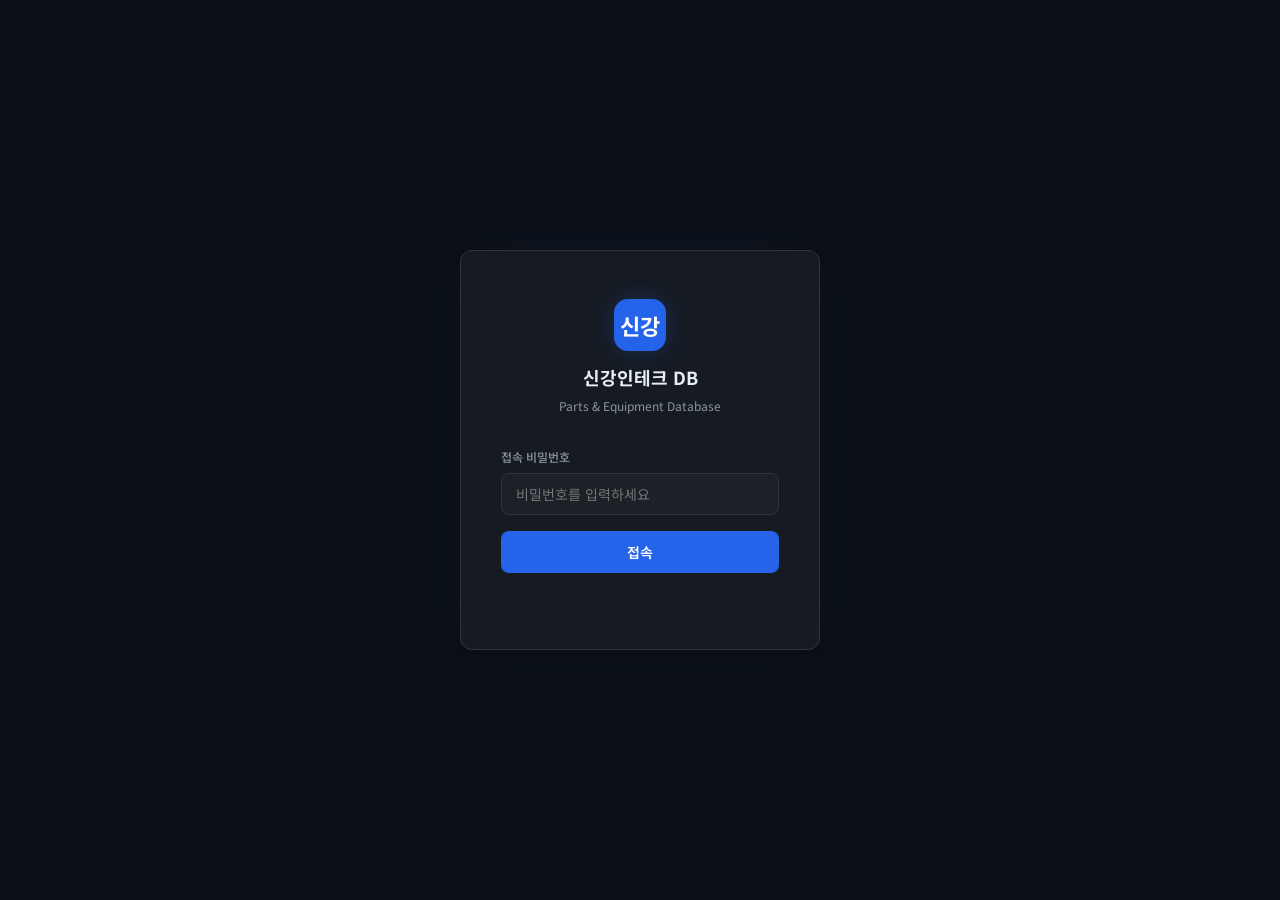
==== commit 3e06d337: "Update index.html" ====
--- a/index.html
+++ b/index.html
@@ -5,7 +5,7 @@
 <meta name="viewport" content="width=device-width, initial-scale=1.0">
 <title>신강인테크 DB</title>
 <link href="https://fonts.googleapis.com/css2?family=Noto+Sans+KR:wght@300;400;500;700&family=JetBrains+Mono:wght@400;600&display=swap" rel="stylesheet">
-<link rel="stylesheet" href="db_app.css">
+<link rel="stylesheet" href="index.css">
 </head>
 <body>
 
@@ -148,6 +148,6 @@
   </main>
 </div>
 
-<script src="db_app.js"></script>
+<script src="index.js"></script>
 </body>
 </html>
--- a/index.css
+++ b/index.css
@@ -0,0 +1,608 @@
+/* 신강인테크 DB — 스타일시트 */
+
+/* ═══════════════════════════════════════════════════════
+   CSS VARIABLES & RESET
+═══════════════════════════════════════════════════════ */
+:root {
+  --bg:         #0d1117;
+  --bg2:        #161b22;
+  --bg3:        #1c2128;
+  --border:     #30363d;
+  --border2:    #21262d;
+  --text:       #e6edf3;
+  --text2:      #8b949e;
+  --text3:      #484f58;
+  --accent:     #2563eb;
+  --accent2:    #1d4ed8;
+  --accent-glow:#2563eb40;
+  --green:      #238636;
+  --green-light:#3fb950;
+  --red:        #da3633;
+  --red-light:  #f85149;
+  --yellow:     #9e6a03;
+  --yellow-light:#e3b341;
+  --orange:     #bd5000;
+  --orange-light:#f0883e;
+  --radius:     8px;
+  --radius-lg:  12px;
+  --shadow:     0 4px 24px rgba(0,0,0,0.4);
+  --transition: 0.18s ease;
+  --sidebar-w:  220px;
+}
+
+*, *::before, *::after { box-sizing: border-box; margin: 0; padding: 0; }
+html, body { height: 100%; overflow: hidden; }
+body {
+  font-family: 'Noto Sans KR', sans-serif;
+  background: var(--bg);
+  color: var(--text);
+  font-size: 14px;
+  line-height: 1.6;
+}
+button { cursor: pointer; font-family: inherit; }
+input, select, textarea { font-family: inherit; }
+a { color: var(--accent); text-decoration: none; }
+
+/* ═══════════════════════════════════════════════════════
+   LOGIN SCREEN
+═══════════════════════════════════════════════════════ */
+#login-screen {
+  position: fixed; inset: 0;
+  background: var(--bg);
+  display: flex; align-items: center; justify-content: center;
+  z-index: 9999;
+  flex-direction: column;
+  gap: 32px;
+}
+#login-screen.hidden { display: none; }
+
+.login-box {
+  background: var(--bg2);
+  border: 1px solid var(--border);
+  border-radius: var(--radius-lg);
+  padding: 48px 40px;
+  width: 360px;
+  box-shadow: var(--shadow), 0 0 60px rgba(37,99,235,0.08);
+  animation: fadeUp 0.4s ease;
+}
+@keyframes fadeUp {
+  from { opacity:0; transform: translateY(20px); }
+  to   { opacity:1; transform: translateY(0); }
+}
+.login-logo {
+  text-align: center;
+  margin-bottom: 32px;
+}
+.login-logo .logo-mark {
+  width: 52px; height: 52px;
+  background: var(--accent);
+  border-radius: 14px;
+  display: inline-flex; align-items: center; justify-content: center;
+  font-size: 22px; font-weight: 700; color: #fff;
+  margin-bottom: 12px;
+  box-shadow: 0 0 24px var(--accent-glow);
+}
+.login-logo h1 { font-size: 18px; font-weight: 700; }
+.login-logo p  { font-size: 12px; color: var(--text2); margin-top: 4px; }
+
+.login-field { margin-bottom: 16px; }
+.login-field label {
+  display: block; font-size: 12px; color: var(--text2);
+  margin-bottom: 6px; font-weight: 500;
+}
+.login-field input {
+  width: 100%; padding: 10px 14px;
+  background: var(--bg3); border: 1px solid var(--border);
+  border-radius: var(--radius); color: var(--text);
+  font-size: 14px; outline: none;
+  transition: border-color var(--transition);
+}
+.login-field input:focus { border-color: var(--accent); }
+.login-field input.error { border-color: var(--red-light); }
+
+.login-btn {
+  width: 100%; padding: 11px;
+  background: var(--accent); border: none;
+  border-radius: var(--radius); color: #fff;
+  font-size: 14px; font-weight: 600;
+  transition: background var(--transition), transform var(--transition);
+}
+.login-btn:hover  { background: var(--accent2); }
+.login-btn:active { transform: scale(0.98); }
+
+.login-error {
+  color: var(--red-light); font-size: 12px;
+  text-align: center; margin-top: 10px;
+  min-height: 18px;
+}
+
+/* ═══════════════════════════════════════════════════════
+   APP LAYOUT
+═══════════════════════════════════════════════════════ */
+#app {
+  display: none;
+  height: 100vh;
+  flex-direction: row;
+}
+#app.visible { display: flex; }
+
+/* SIDEBAR */
+.sidebar {
+  width: var(--sidebar-w);
+  background: var(--bg2);
+  border-right: 1px solid var(--border2);
+  display: flex; flex-direction: column;
+  flex-shrink: 0;
+  overflow-y: auto;
+}
+.sidebar-header {
+  padding: 20px 16px 16px;
+  border-bottom: 1px solid var(--border2);
+  display: flex; align-items: center; gap: 10px;
+}
+.sidebar-logo {
+  width: 34px; height: 34px;
+  background: var(--accent);
+  border-radius: 8px;
+  display: flex; align-items: center; justify-content: center;
+  font-weight: 700; font-size: 14px; color: #fff;
+  flex-shrink: 0;
+  box-shadow: 0 0 16px var(--accent-glow);
+}
+.sidebar-title { font-size: 13px; font-weight: 700; line-height: 1.3; }
+.sidebar-sub   { font-size: 10px; color: var(--text2); }
+
+.sidebar-nav { flex: 1; padding: 12px 8px; }
+
+.nav-section { margin-bottom: 4px; }
+.nav-section-label {
+  font-size: 10px; font-weight: 600; color: var(--text3);
+  text-transform: uppercase; letter-spacing: 0.08em;
+  padding: 8px 8px 4px;
+}
+.nav-item {
+  display: flex; align-items: center; gap: 8px;
+  padding: 7px 10px; border-radius: 6px;
+  color: var(--text2); font-size: 13px;
+  cursor: pointer; transition: all var(--transition);
+  user-select: none;
+}
+.nav-item:hover  { background: var(--bg3); color: var(--text); }
+.nav-item.active { background: var(--accent-glow); color: var(--accent); font-weight: 500; }
+.nav-item .icon  { font-size: 14px; width: 18px; text-align: center; flex-shrink: 0; }
+
+.nav-sub-item {
+  display: flex; align-items: center; gap: 8px;
+  padding: 5px 10px 5px 36px; border-radius: 6px;
+  color: var(--text3); font-size: 12px;
+  cursor: pointer; transition: all var(--transition);
+  user-select: none;
+}
+.nav-sub-item:hover  { background: var(--bg3); color: var(--text2); }
+.nav-sub-item.active { color: var(--accent); font-weight: 500; }
+.nav-sub-item::before { content:'·'; margin-right: 4px; }
+
+.sidebar-footer {
+  padding: 12px 16px;
+  border-top: 1px solid var(--border2);
+  font-size: 11px; color: var(--text3);
+  display: flex; align-items: center; gap: 8px;
+}
+.logout-btn {
+  margin-left: auto; padding: 4px 8px;
+  background: transparent; border: 1px solid var(--border);
+  border-radius: 4px; color: var(--text2); font-size: 11px;
+  transition: all var(--transition);
+}
+.logout-btn:hover { border-color: var(--red-light); color: var(--red-light); }
+
+/* MAIN */
+.main {
+  flex: 1; display: flex; flex-direction: column;
+  overflow: hidden; min-width: 0;
+}
+.topbar {
+  height: 52px;
+  background: var(--bg2);
+  border-bottom: 1px solid var(--border2);
+  display: flex; align-items: center;
+  padding: 0 24px; gap: 12px;
+  flex-shrink: 0;
+}
+.topbar-title { font-size: 15px; font-weight: 600; }
+.topbar-sub   { font-size: 12px; color: var(--text2); }
+.topbar-actions { margin-left: auto; display: flex; gap: 8px; align-items: center; }
+
+.content {
+  flex: 1; overflow-y: auto; padding: 24px;
+}
+
+/* ═══════════════════════════════════════════════════════
+   COMPONENTS
+═══════════════════════════════════════════════════════ */
+
+/* BUTTONS */
+.btn {
+  display: inline-flex; align-items: center; gap: 6px;
+  padding: 7px 14px; border-radius: var(--radius);
+  font-size: 13px; font-weight: 500; border: none;
+  transition: all var(--transition); white-space: nowrap;
+}
+.btn-primary   { background: var(--accent); color: #fff; }
+.btn-primary:hover { background: var(--accent2); }
+.btn-secondary { background: var(--bg3); color: var(--text); border: 1px solid var(--border); }
+.btn-secondary:hover { background: var(--border); }
+.btn-danger    { background: transparent; color: var(--red-light); border: 1px solid var(--border); }
+.btn-danger:hover { background: rgba(248,81,73,0.1); border-color: var(--red-light); }
+.btn-success   { background: var(--green); color: #fff; }
+.btn-success:hover { background: #196c2e; }
+.btn-sm { padding: 4px 10px; font-size: 12px; }
+.btn-icon { padding: 6px 8px; }
+
+/* CARDS */
+.card {
+  background: var(--bg2); border: 1px solid var(--border2);
+  border-radius: var(--radius-lg); padding: 20px;
+}
+.card-header {
+  display: flex; align-items: center; justify-content: space-between;
+  margin-bottom: 16px;
+}
+.card-title { font-size: 14px; font-weight: 600; }
+
+/* STAT CARDS */
+.stats-grid {
+  display: grid; grid-template-columns: repeat(auto-fill, minmax(160px, 1fr));
+  gap: 12px; margin-bottom: 24px;
+}
+.stat-card {
+  background: var(--bg2); border: 1px solid var(--border2);
+  border-radius: var(--radius-lg); padding: 16px 18px;
+  transition: border-color var(--transition);
+}
+.stat-card:hover { border-color: var(--border); }
+.stat-label { font-size: 11px; color: var(--text2); font-weight: 500; margin-bottom: 6px; }
+.stat-value { font-size: 26px; font-weight: 700; font-family: 'JetBrains Mono', monospace; }
+.stat-sub   { font-size: 11px; color: var(--text3); margin-top: 2px; }
+.stat-blue   { border-left: 3px solid var(--accent); }
+.stat-green  { border-left: 3px solid var(--green-light); }
+.stat-orange { border-left: 3px solid var(--orange-light); }
+.stat-yellow { border-left: 3px solid var(--yellow-light); }
+
+/* TABLES */
+.table-wrap {
+  overflow-x: auto; border-radius: var(--radius);
+  border: 1px solid var(--border2);
+}
+table {
+  width: 100%; border-collapse: collapse;
+  font-size: 13px;
+}
+thead th {
+  background: var(--bg3); color: var(--text2);
+  padding: 10px 14px; text-align: left;
+  font-weight: 500; font-size: 11px;
+  text-transform: uppercase; letter-spacing: 0.05em;
+  border-bottom: 1px solid var(--border2);
+  white-space: nowrap;
+}
+tbody tr {
+  border-bottom: 1px solid var(--border2);
+  transition: background var(--transition);
+}
+tbody tr:last-child { border-bottom: none; }
+tbody tr:hover { background: var(--bg3); }
+tbody td { padding: 10px 14px; color: var(--text); vertical-align: middle; }
+.td-mono { font-family: 'JetBrains Mono', monospace; font-size: 12px; color: var(--accent); }
+.td-muted { color: var(--text2); }
+.table-empty {
+  text-align: center; padding: 48px 24px;
+  color: var(--text3); font-size: 13px;
+}
+
+/* BADGES */
+.badge {
+  display: inline-flex; align-items: center;
+  padding: 2px 8px; border-radius: 20px;
+  font-size: 11px; font-weight: 500;
+}
+.badge-green  { background: rgba(63,185,80,0.15); color: var(--green-light); }
+.badge-red    { background: rgba(248,81,73,0.15); color: var(--red-light); }
+.badge-blue   { background: rgba(37,99,235,0.15); color: #60a5fa; }
+.badge-yellow { background: rgba(227,179,65,0.15); color: var(--yellow-light); }
+.badge-gray   { background: var(--bg3); color: var(--text2); }
+.badge-orange { background: rgba(240,136,62,0.15); color: var(--orange-light); }
+
+/* FORMS */
+.form-grid { display: grid; gap: 16px; }
+.form-grid-2 { grid-template-columns: 1fr 1fr; }
+.form-grid-3 { grid-template-columns: 1fr 1fr 1fr; }
+.form-group { display: flex; flex-direction: column; gap: 6px; }
+.form-label { font-size: 12px; color: var(--text2); font-weight: 500; }
+.form-label .req { color: var(--red-light); margin-left: 2px; }
+.form-input, .form-select, .form-textarea {
+  padding: 8px 12px;
+  background: var(--bg3); border: 1px solid var(--border);
+  border-radius: var(--radius); color: var(--text);
+  font-size: 13px; outline: none;
+  transition: border-color var(--transition);
+}
+.form-input:focus, .form-select:focus, .form-textarea:focus {
+  border-color: var(--accent);
+  box-shadow: 0 0 0 3px var(--accent-glow);
+}
+.form-select option { background: var(--bg3); }
+.form-textarea { resize: vertical; min-height: 80px; }
+.form-hint { font-size: 11px; color: var(--text3); }
+
+/* MODAL */
+.modal-overlay {
+  position: fixed; inset: 0;
+  background: rgba(0,0,0,0.7); backdrop-filter: blur(2px);
+  display: flex; align-items: center; justify-content: center;
+  z-index: 1000; padding: 24px;
+  animation: fadeIn 0.15s ease;
+}
+@keyframes fadeIn { from { opacity:0; } to { opacity:1; } }
+.modal {
+  background: var(--bg2); border: 1px solid var(--border);
+  border-radius: var(--radius-lg);
+  width: 100%; max-width: 620px; max-height: 90vh;
+  display: flex; flex-direction: column;
+  box-shadow: var(--shadow);
+  animation: slideUp 0.2s ease;
+}
+.modal-lg { max-width: 860px; }
+@keyframes slideUp {
+  from { opacity:0; transform: translateY(16px); }
+  to   { opacity:1; transform: translateY(0); }
+}
+.modal-header {
+  padding: 18px 20px; border-bottom: 1px solid var(--border2);
+  display: flex; align-items: center; gap: 10px;
+}
+.modal-title { font-size: 15px; font-weight: 600; flex:1; }
+.modal-close {
+  background: none; border: none; color: var(--text2);
+  font-size: 18px; line-height: 1; padding: 4px;
+  transition: color var(--transition);
+}
+.modal-close:hover { color: var(--text); }
+.modal-body { padding: 20px; overflow-y: auto; flex:1; }
+.modal-footer {
+  padding: 14px 20px; border-top: 1px solid var(--border2);
+  display: flex; justify-content: flex-end; gap: 8px;
+}
+
+/* SEARCH BAR */
+.search-bar {
+  display: flex; gap: 8px; align-items: center;
+  margin-bottom: 16px;
+}
+.search-input-wrap {
+  position: relative; flex:1; max-width: 320px;
+}
+.search-input-wrap .search-icon {
+  position: absolute; left: 10px; top: 50%; transform: translateY(-50%);
+  color: var(--text3); font-size: 14px; pointer-events: none;
+}
+.search-input {
+  width: 100%; padding: 7px 12px 7px 32px;
+  background: var(--bg3); border: 1px solid var(--border);
+  border-radius: var(--radius); color: var(--text);
+  font-size: 13px; outline: none;
+  transition: border-color var(--transition);
+}
+.search-input:focus { border-color: var(--accent); }
+
+/* TABS */
+.tabs {
+  display: flex; gap: 0; border-bottom: 1px solid var(--border2);
+  margin-bottom: 20px;
+}
+.tab-btn {
+  padding: 10px 18px; background: none; border: none;
+  color: var(--text2); font-size: 13px; font-weight: 500;
+  border-bottom: 2px solid transparent; cursor: pointer;
+  transition: all var(--transition); margin-bottom: -1px;
+}
+.tab-btn:hover  { color: var(--text); }
+.tab-btn.active { color: var(--accent); border-bottom-color: var(--accent); }
+
+/* TOAST */
+#toast-container {
+  position: fixed; top: 16px; right: 16px;
+  z-index: 9999; display: flex; flex-direction: column; gap: 8px;
+}
+.toast {
+  padding: 12px 16px; border-radius: var(--radius);
+  background: var(--bg2); border: 1px solid var(--border);
+  box-shadow: var(--shadow); font-size: 13px;
+  display: flex; align-items: center; gap: 10px;
+  animation: toastIn 0.25s ease;
+  min-width: 240px;
+}
+@keyframes toastIn {
+  from { opacity:0; transform: translateX(20px); }
+  to   { opacity:1; transform: translateX(0); }
+}
+.toast.success { border-color: var(--green); }
+.toast.error   { border-color: var(--red-light); }
+.toast-icon    { font-size: 16px; }
+
+/* LOADING */
+.loading-overlay {
+  position: absolute; inset:0;
+  background: rgba(13,17,23,0.7);
+  display: flex; align-items: center; justify-content: center;
+  z-index: 100; border-radius: inherit;
+}
+.spinner {
+  width: 28px; height: 28px;
+  border: 3px solid var(--border);
+  border-top-color: var(--accent);
+  border-radius: 50%;
+  animation: spin 0.7s linear infinite;
+}
+@keyframes spin { to { transform: rotate(360deg); } }
+
+/* LINE TABLE (견적/판매 입력용) */
+.line-table-wrap { border: 1px solid var(--border2); border-radius: var(--radius); overflow: hidden; }
+.line-table { width: max-content; min-width: 100%; border-collapse: collapse; font-size: 12px; table-layout: fixed; }
+.line-table th {
+  background: var(--bg3); padding: 8px 10px;
+  border-bottom: 1px solid var(--border2);
+  font-size: 11px; color: var(--text2); text-align: left; white-space: nowrap;
+  position: relative; user-select: none; overflow: hidden;
+}
+.line-table td { padding: 6px 6px; border-bottom: 1px solid var(--border2); overflow: hidden; }
+.line-table tr:last-child td { border-bottom: none; }
+.line-table .form-input,
+.line-table .form-select { padding: 5px 8px; font-size: 12px; width: 100%; box-sizing: border-box; }
+.line-del-btn {
+  background: none; border: none; color: var(--text3);
+  font-size: 16px; padding: 2px 6px;
+  transition: color var(--transition);
+}
+.line-del-btn:hover { color: var(--red-light); }
+
+/* 컬럼 리사이저 핸들 */
+.col-resizer {
+  position: absolute; right: 0; top: 0; bottom: 0;
+  width: 6px; cursor: col-resize; z-index: 1;
+  display: flex; align-items: center; justify-content: center;
+}
+.col-resizer::after {
+  content: ''; display: block; width: 2px; height: 60%;
+  background: var(--border); border-radius: 2px; transition: background 0.15s;
+}
+.col-resizer:hover::after,
+.col-resizer.resizing::after { background: var(--accent); }
+body.col-resizing { cursor: col-resize; user-select: none; }
+
+/* MISC */
+.section-title {
+  font-size: 11px; font-weight: 600; color: var(--text3);
+  text-transform: uppercase; letter-spacing: 0.08em;
+  margin-bottom: 12px;
+}
+.divider { border: none; border-top: 1px solid var(--border2); margin: 20px 0; }
+.flex { display: flex; }
+.flex-col { display: flex; flex-direction: column; }
+.items-center { align-items: center; }
+.gap-2 { gap: 8px; }
+.gap-3 { gap: 12px; }
+.ml-auto { margin-left: auto; }
+.text-muted { color: var(--text2); }
+.text-sm { font-size: 12px; }
+.fw-mono { font-family: 'JetBrains Mono', monospace; }
+.mb-4 { margin-bottom: 16px; }
+.page { display: none; }
+.page.active { display: block; }
+
+
+  /* ── 견적 전용 레이아웃 ── */
+  .quot-workspace { display:flex; gap:16px; align-items:flex-start; }
+  .quot-right { flex:1; min-width:0; }
+
+  /* 견적서 테이블 (고객용) */
+  .ct-table { width:100%; border-collapse:collapse; font-size:12px; }
+  .ct-table th { background:var(--bg3); color:var(--text2); font-size:11px; font-weight:600;
+    padding:7px 8px; text-align:center; border:1px solid var(--border2); white-space:nowrap; }
+  .ct-table td { padding:5px 6px; border:1px solid var(--border2); vertical-align:middle; }
+  .ct-table tr.group-row > td { background:var(--bg3); font-weight:600; font-size:12px; }
+  .ct-table tr.group-row > td:first-child { color:var(--accent); font-family:'JetBrains Mono',monospace; }
+  .ct-table .ct-amt { text-align:right; font-family:'JetBrains Mono',monospace; font-size:11px; color:var(--accent); font-weight:600; }
+  .ct-table .ct-input { background:transparent; border:none; outline:none; color:var(--text);
+    font-size:12px; width:100%; padding:0; font-family:inherit; }
+  .ct-table .ct-num { width:70px; text-align:right; }
+  .ct-table tr.total-row td { background:rgba(37,99,235,0.08); font-weight:700; }
+
+  /* 세부내역 테이블 (내부용) */
+  .dt-wrap { overflow-x:auto; }
+  .dt-table { width:max-content; min-width:100%; border-collapse:collapse; font-size:11px; table-layout:fixed; }
+  .dt-table th { background:var(--bg3); color:var(--text2); font-size:10px; font-weight:600;
+    padding:6px 6px; border:1px solid var(--border2); text-align:center; white-space:nowrap;
+    position:relative; user-select:none; cursor:default; }
+  .dt-table td { padding:4px 5px; border:1px solid var(--border2); vertical-align:middle; }
+  .dt-table .dt-input { background:transparent; border:none; outline:none; color:var(--text);
+    font-size:11px; width:100%; padding:0; font-family:inherit; }
+  .dt-table .dt-input:focus { background:rgba(37,99,235,0.08); border-radius:3px; }
+  .dt-table .dt-num { text-align:right; }
+  .dt-table .dt-calc { text-align:right; color:var(--text2); font-family:'JetBrains Mono',monospace;
+    font-size:10px; background:var(--bg3); }
+  .dt-table .dt-final { text-align:right; color:var(--accent); font-family:'JetBrains Mono',monospace;
+    font-size:11px; font-weight:600; background:rgba(37,99,235,0.05); }
+  .dt-table .dt-subtotal td { background:rgba(255,255,255,0.03); font-style:italic; color:var(--text3); font-size:10px; }
+  .dt-table .col-resizer { position:absolute;right:0;top:0;bottom:0;width:5px;cursor:col-resize;z-index:1; }
+  .dt-table .col-resizer:hover { background:var(--accent); opacity:0.5; }
+
+  /* 연결 도구 */
+  .link-panel { background:var(--bg3); border:1px solid var(--border2); border-radius:8px;
+    padding:14px; margin-bottom:14px; }
+  .link-panel-title { font-size:11px; font-weight:600; color:var(--text2);
+    text-transform:uppercase; letter-spacing:.06em; margin-bottom:10px; }
+  .link-row { display:flex; align-items:center; gap:8px; margin-bottom:6px; flex-wrap:wrap; }
+  .link-arrow { color:var(--accent); font-size:14px; font-weight:700; padding:0 4px; }
+  .link-tag { display:inline-flex; align-items:center; gap:4px;
+    background:rgba(37,99,235,0.15); color:#60a5fa; border-radius:4px;
+    padding:2px 8px; font-size:11px; font-family:'JetBrains Mono',monospace; }
+  .link-tag .link-del { background:none;border:none;color:#60a5fa;cursor:pointer;
+    font-size:12px;padding:0 0 0 4px;line-height:1; }
+  .link-tag .link-del:hover { color:var(--red-light); }
+  .link-eq-preview { font-size:11px; color:var(--text3); font-family:'JetBrains Mono',monospace;
+    padding:4px 8px; background:var(--bg2); border-radius:4px; border:1px solid var(--border2); }
+  
+  /* ── 견적 전용 레이아웃 ── */
+  .quot-workspace { display:flex; gap:16px; align-items:flex-start; }
+  .quot-right { flex:1; min-width:0; }
+
+  /* 견적서 테이블 (고객용) */
+  .ct-table { width:100%; border-collapse:collapse; font-size:12px; }
+  .ct-table th { background:var(--bg3); color:var(--text2); font-size:11px; font-weight:600;
+    padding:7px 8px; text-align:center; border:1px solid var(--border2); white-space:nowrap; }
+  .ct-table td { padding:5px 6px; border:1px solid var(--border2); vertical-align:middle; }
+  .ct-table tr.group-row > td { background:var(--bg3); font-weight:600; font-size:12px; }
+  .ct-table tr.group-row > td:first-child { color:var(--accent); font-family:'JetBrains Mono',monospace; }
+  .ct-table .ct-amt { text-align:right; font-family:'JetBrains Mono',monospace; font-size:11px; color:var(--accent); font-weight:600; }
+  .ct-table .ct-input { background:transparent; border:none; outline:none; color:var(--text);
+    font-size:12px; width:100%; padding:0; font-family:inherit; }
+  .ct-table .ct-num { width:70px; text-align:right; }
+  .ct-table tr.total-row td { background:rgba(37,99,235,0.08); font-weight:700; }
+
+  /* 세부내역 테이블 (내부용) */
+  .dt-wrap { overflow-x:auto; }
+  .dt-table { width:max-content; min-width:100%; border-collapse:collapse; font-size:11px; table-layout:fixed; }
+  .dt-table th { background:var(--bg3); color:var(--text2); font-size:10px; font-weight:600;
+    padding:6px 6px; border:1px solid var(--border2); text-align:center; white-space:nowrap;
+    position:relative; user-select:none; cursor:default; }
+  .dt-table td { padding:4px 5px; border:1px solid var(--border2); vertical-align:middle; }
+  .dt-table .dt-input { background:transparent; border:none; outline:none; color:var(--text);
+    font-size:11px; width:100%; padding:0; font-family:inherit; }
+  .dt-table .dt-input:focus { background:rgba(37,99,235,0.08); border-radius:3px; }
+  .dt-table .dt-num { text-align:right; }
+  .dt-table .dt-calc { text-align:right; color:var(--text2); font-family:'JetBrains Mono',monospace;
+    font-size:10px; background:var(--bg3); }
+  .dt-table .dt-final { text-align:right; color:var(--accent); font-family:'JetBrains Mono',monospace;
+    font-size:11px; font-weight:600; background:rgba(37,99,235,0.05); }
+  .dt-table .dt-subtotal td { background:rgba(255,255,255,0.03); font-style:italic; color:var(--text3); font-size:10px; }
+  .dt-table .col-resizer { position:absolute;right:0;top:0;bottom:0;width:5px;cursor:col-resize;z-index:1; }
+  .dt-table .col-resizer:hover { background:var(--accent); opacity:0.5; }
+
+  /* 연결 도구 */
+  .link-panel { background:var(--bg3); border:1px solid var(--border2); border-radius:8px;
+    padding:14px; margin-bottom:14px; }
+  .link-panel-title { font-size:11px; font-weight:600; color:var(--text2);
+    text-transform:uppercase; letter-spacing:.06em; margin-bottom:10px; }
+  .link-row { display:flex; align-items:center; gap:8px; margin-bottom:6px; flex-wrap:wrap; }
+  .link-arrow { color:var(--accent); font-size:14px; font-weight:700; padding:0 4px; }
+  .link-tag { display:inline-flex; align-items:center; gap:4px;
+    background:rgba(37,99,235,0.15); color:#60a5fa; border-radius:4px;
+    padding:2px 8px; font-size:11px; font-family:'JetBrains Mono',monospace; }
+  .link-tag .link-del { background:none;border:none;color:#60a5fa;cursor:pointer;
+    font-size:12px;padding:0 0 0 4px;line-height:1; }
+  .link-tag .link-del:hover { color:var(--red-light); }
+  .link-eq-preview { font-size:11px; color:var(--text3); font-family:'JetBrains Mono',monospace;
+    padding:4px 8px; background:var(--bg2); border-radius:4px; border:1px solid var(--border2); }
+  
+
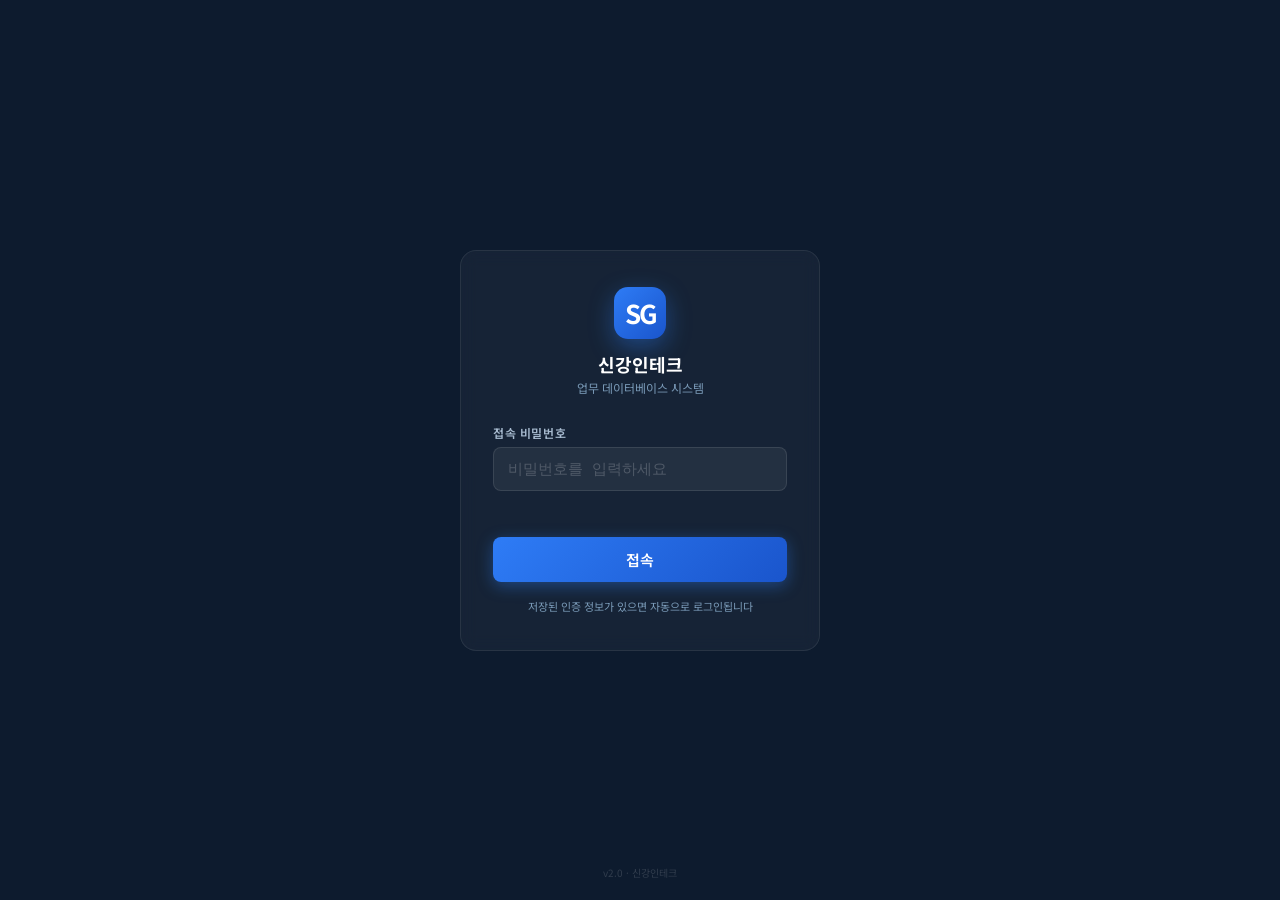
==== commit 896305db: "Update index.html" ====
--- a/index.html
+++ b/index.html
@@ -2,152 +2,1412 @@
 <html lang="ko">
 <head>
 <meta charset="UTF-8">
-<meta name="viewport" content="width=device-width, initial-scale=1.0">
+<meta name="viewport" content="width=device-width,initial-scale=1,viewport-fit=cover">
+<meta name="mobile-web-app-capable" content="yes">
+<meta name="apple-mobile-web-app-capable" content="yes">
+<meta name="apple-mobile-web-app-status-bar-style" content="black">
+<meta name="apple-mobile-web-app-title" content="신강DB">
+<meta name="theme-color" content="#0d1b2e">
 <title>신강인테크 DB</title>
-<link href="https://fonts.googleapis.com/css2?family=Noto+Sans+KR:wght@300;400;500;700&family=JetBrains+Mono:wght@400;600&display=swap" rel="stylesheet">
-<link rel="stylesheet" href="index.css">
+
+<!-- PWA Favicon (inline SVG) -->
+<link rel="icon" href="data:image/svg+xml,<svg xmlns='http://www.w3.org/2000/svg' viewBox='0 0 32 32'><rect width='32' height='32' rx='6' fill='%230d1b2e'/><text x='50%25' y='52%25' dominant-baseline='middle' text-anchor='middle' font-size='20' fill='%232e7cf6'>S</text></svg>">
+
+<!-- Google Fonts: Noto Sans KR + JetBrains Mono -->
+<link rel="preconnect" href="https://fonts.googleapis.com">
+<link rel="preconnect" href="https://fonts.gstatic.com" crossorigin>
+<link href="https://fonts.googleapis.com/css2?family=Noto+Sans+KR:wght@400;500;600;700&family=JetBrains+Mono:wght@400;500&display=swap" rel="stylesheet">
+
+<style>
+/* ================================================================
+   DESIGN TOKENS
+   ================================================================ */
+:root {
+  /* Sidebar */
+  --sb-w:        240px;
+  --sb-rail-w:   60px;
+  --sb-bg:       #0d1b2e;
+  --sb-border:   rgba(255,255,255,.07);
+  --sb-text:     #7a9ab8;
+  --sb-active-bg:#1a3452;
+  --sb-active:   #e8f0ff;
+  --sb-section:  #3a5475;
+  --sb-hover:    rgba(255,255,255,.06);
+
+  /* App chrome */
+  --topbar-h:    56px;
+  --topbar-bg:   #ffffff;
+  --topbar-border: #e4e9f0;
+
+  /* Content */
+  --bg:          #f2f5fa;
+  --card-bg:     #ffffff;
+  --border:      #e4e9f0;
+  --border2:     #d0d9e8;
+
+  /* Text */
+  --text:        #1a2332;
+  --text2:       #5a6a7e;
+  --text3:       #97a8bc;
+
+  /* Accent */
+  --accent:      #2e7cf6;
+  --accent-h:    #1a65d8;
+  --accent-soft: #e8f0ff;
+  --danger:      #e03e3e;
+  --danger-h:    #c52828;
+  --danger-soft: #fff0f0;
+  --success:     #18a058;
+  --success-h:   #0e8044;
+  --success-soft:#f0fff7;
+  --warn:        #d68000;
+  --warn-soft:   #fff8e6;
+
+  /* Radius */
+  --r-sm:  4px;
+  --r:     8px;
+  --r-lg:  12px;
+  --r-xl:  16px;
+
+  /* Shadow */
+  --shadow-sm:  0 1px 3px rgba(0,0,0,.08);
+  --shadow:     0 4px 16px rgba(0,0,0,.10);
+  --shadow-lg:  0 12px 40px rgba(0,0,0,.15);
+
+  /* Transition */
+  --t-fast: .15s ease;
+  --t:      .22s ease;
+  --t-slow: .35s ease;
+
+  /* Bottom nav (mobile) */
+  --bnav-h: 56px;
+}
+
+/* ================================================================
+   RESET & BASE
+   ================================================================ */
+*, *::before, *::after { box-sizing: border-box; margin: 0; padding: 0; }
+
+html, body {
+  height: 100%;
+  font-family: 'Noto Sans KR', -apple-system, sans-serif;
+  font-size: 14px;
+  color: var(--text);
+  background: var(--bg);
+  -webkit-font-smoothing: antialiased;
+  overscroll-behavior: none;
+}
+
+body { overflow: hidden; }
+
+/* ================================================================
+   LAYOUT — 3-COLUMN SHELL
+   ================================================================ */
+#app {
+  display: none;          /* JS adds .visible */
+  height: 100dvh;
+  width: 100%;
+  position: relative;
+  overflow: hidden;
+}
+#app.visible { display: flex; }
+
+/* ── Sidebar ── */
+#sidebar {
+  width: var(--sb-w);
+  min-width: var(--sb-w);
+  height: 100%;
+  background: var(--sb-bg);
+  display: flex;
+  flex-direction: column;
+  position: relative;
+  transition: width var(--t-slow) cubic-bezier(.4,0,.2,1),
+              min-width var(--t-slow) cubic-bezier(.4,0,.2,1);
+  z-index: 200;
+  flex-shrink: 0;
+  overflow: hidden;
+}
+
+/* Rail (collapsed) mode */
+body.sidebar-collapsed #sidebar {
+  width: var(--sb-rail-w);
+  min-width: var(--sb-rail-w);
+}
+
+/* Mobile: sidebar becomes fixed overlay drawer */
+@media (max-width: 768px) {
+  #sidebar {
+    position: fixed;
+    left: 0; top: 0; bottom: 0;
+    width: var(--sb-w) !important;
+    min-width: unset !important;
+    transform: translateX(-100%);
+    transition: transform var(--t-slow) cubic-bezier(.4,0,.2,1);
+    z-index: 500;
+    box-shadow: var(--shadow-lg);
+  }
+  body.mobile-sidebar-open #sidebar {
+    transform: translateX(0);
+  }
+}
+
+/* ── Sidebar backdrop (mobile) ── */
+#sidebar-overlay {
+  display: none;
+  position: fixed;
+  inset: 0;
+  background: rgba(0,0,0,.45);
+  z-index: 490;
+  backdrop-filter: blur(2px);
+}
+body.mobile-sidebar-open #sidebar-overlay { display: block; }
+
+/* ── Sidebar Logo ── */
+.sb-logo {
+  height: 60px;
+  display: flex;
+  align-items: center;
+  padding: 0 16px;
+  border-bottom: 1px solid var(--sb-border);
+  flex-shrink: 0;
+  overflow: hidden;
+  gap: 10px;
+}
+.sb-logo-mark {
+  width: 30px;
+  height: 30px;
+  background: linear-gradient(135deg, #2e7cf6 0%, #1a55cc 100%);
+  border-radius: 8px;
+  display: flex;
+  align-items: center;
+  justify-content: center;
+  color: #fff;
+  font-weight: 700;
+  font-size: 15px;
+  flex-shrink: 0;
+  letter-spacing: -1px;
+}
+.sb-logo-text {
+  white-space: nowrap;
+  overflow: hidden;
+  opacity: 1;
+  transition: opacity var(--t), max-width var(--t-slow);
+  max-width: 200px;
+}
+.sb-logo-text strong {
+  display: block;
+  color: #fff;
+  font-size: 13px;
+  font-weight: 600;
+  line-height: 1.2;
+}
+.sb-logo-text span {
+  display: block;
+  color: var(--sb-text);
+  font-size: 10px;
+}
+body.sidebar-collapsed .sb-logo-text { opacity: 0; max-width: 0; }
+
+/* ── Nav Scroll Area ── */
+.sb-scroll {
+  flex: 1;
+  overflow-y: auto;
+  overflow-x: hidden;
+  padding: 8px 0;
+  scrollbar-width: thin;
+  scrollbar-color: rgba(255,255,255,.08) transparent;
+}
+.sb-scroll::-webkit-scrollbar { width: 4px; }
+.sb-scroll::-webkit-scrollbar-thumb { background: rgba(255,255,255,.1); border-radius: 2px; }
+
+/* ── Section Label ── */
+.sb-section {
+  padding: 14px 16px 4px;
+  font-size: 10px;
+  font-weight: 600;
+  letter-spacing: .12em;
+  text-transform: uppercase;
+  color: var(--sb-section);
+  white-space: nowrap;
+  overflow: hidden;
+  opacity: 1;
+  transition: opacity var(--t);
+}
+.sb-section-line {
+  height: 1px;
+  background: var(--sb-border);
+  margin: 4px 12px;
+  opacity: 0;
+  transition: opacity var(--t);
+}
+body.sidebar-collapsed .sb-section { opacity: 0; height: 0; padding: 0; }
+body.sidebar-collapsed .sb-section-line { opacity: 1; margin: 6px 8px; }
+
+/* ── Nav Item ── */
+.nav-item {
+  display: flex;
+  align-items: center;
+  gap: 10px;
+  padding: 9px 16px;
+  cursor: pointer;
+  color: var(--sb-text);
+  border-radius: var(--r-sm);
+  margin: 1px 6px;
+  position: relative;
+  transition: background var(--t-fast), color var(--t-fast);
+  white-space: nowrap;
+  overflow: hidden;
+  user-select: none;
+  -webkit-tap-highlight-color: transparent;
+}
+.nav-item:hover { background: var(--sb-hover); color: #c8daf0; }
+.nav-item.active {
+  background: var(--sb-active-bg);
+  color: var(--sb-active);
+}
+.nav-item.active::before {
+  content: '';
+  position: absolute;
+  left: 0; top: 25%; bottom: 25%;
+  width: 3px;
+  background: var(--accent);
+  border-radius: 0 2px 2px 0;
+}
+.nav-icon {
+  width: 20px;
+  height: 20px;
+  flex-shrink: 0;
+  display: flex;
+  align-items: center;
+  justify-content: center;
+  font-size: 15px;
+  line-height: 1;
+  opacity: .85;
+}
+.nav-item.active .nav-icon { opacity: 1; }
+.nav-label {
+  font-size: 13px;
+  font-weight: 500;
+  flex: 1;
+  overflow: hidden;
+  text-overflow: ellipsis;
+  opacity: 1;
+  max-width: 200px;
+  transition: opacity var(--t), max-width var(--t-slow);
+}
+body.sidebar-collapsed .nav-label { opacity: 0; max-width: 0; }
+
+/* Tooltip on rail mode */
+body.sidebar-collapsed .nav-item {
+  justify-content: center;
+  padding: 9px 0;
+}
+body.sidebar-collapsed .nav-item:hover::after {
+  content: attr(data-label);
+  position: absolute;
+  left: calc(var(--sb-rail-w) - 4px);
+  top: 50%;
+  transform: translateY(-50%);
+  background: #1a3452;
+  color: #e8f0ff;
+  font-size: 12px;
+  font-weight: 500;
+  padding: 6px 10px;
+  border-radius: var(--r-sm);
+  white-space: nowrap;
+  z-index: 1000;
+  pointer-events: none;
+  border: 1px solid rgba(255,255,255,.1);
+  box-shadow: 0 4px 12px rgba(0,0,0,.3);
+}
+body.sidebar-collapsed .nav-item.active::before { display: none; }
+body.sidebar-collapsed .nav-item.active {
+  border-radius: var(--r-sm);
+}
+
+/* Nav sub-item (indented for registration pages) */
+.nav-item.nav-sub {
+  padding-left: 32px;
+  font-size: 12px;
+}
+body.sidebar-collapsed .nav-item.nav-sub { padding-left: 0; justify-content: center; }
+
+/* ── Sidebar Footer (Toggle Button) ── */
+.sb-footer {
+  border-top: 1px solid var(--sb-border);
+  padding: 8px 6px;
+  flex-shrink: 0;
+}
+.sb-toggle {
+  display: flex;
+  align-items: center;
+  gap: 10px;
+  width: 100%;
+  padding: 8px 10px;
+  background: none;
+  border: none;
+  color: var(--sb-text);
+  cursor: pointer;
+  border-radius: var(--r-sm);
+  font-size: 13px;
+  font-family: inherit;
+  font-weight: 500;
+  transition: background var(--t-fast), color var(--t-fast);
+  white-space: nowrap;
+  overflow: hidden;
+  -webkit-tap-highlight-color: transparent;
+}
+.sb-toggle:hover { background: var(--sb-hover); color: #c8daf0; }
+.sb-toggle-icon {
+  flex-shrink: 0;
+  width: 20px;
+  height: 20px;
+  display: flex;
+  align-items: center;
+  justify-content: center;
+  transition: transform var(--t-slow);
+}
+body.sidebar-collapsed .sb-toggle-icon { transform: rotate(180deg); }
+.sb-toggle-label {
+  opacity: 1;
+  max-width: 200px;
+  transition: opacity var(--t), max-width var(--t-slow);
+}
+body.sidebar-collapsed .sb-toggle-label { opacity: 0; max-width: 0; }
+body.sidebar-collapsed .sb-toggle { justify-content: center; }
+
+/* ── Main Area ── */
+#main {
+  flex: 1;
+  min-width: 0;
+  display: flex;
+  flex-direction: column;
+  overflow: hidden;
+}
+
+/* ── Topbar ── */
+#topbar {
+  height: var(--topbar-h);
+  background: var(--topbar-bg);
+  border-bottom: 1px solid var(--topbar-border);
+  display: flex;
+  align-items: center;
+  padding: 0 20px 0 16px;
+  gap: 12px;
+  flex-shrink: 0;
+  position: relative;
+  z-index: 100;
+}
+#menu-btn {
+  display: none;
+  align-items: center;
+  justify-content: center;
+  width: 36px;
+  height: 36px;
+  border: none;
+  background: transparent;
+  border-radius: var(--r-sm);
+  color: var(--text2);
+  cursor: pointer;
+  font-size: 18px;
+  flex-shrink: 0;
+  transition: background var(--t-fast);
+  -webkit-tap-highlight-color: transparent;
+}
+#menu-btn:hover { background: var(--bg); }
+@media (max-width: 768px) { #menu-btn { display: flex; } }
+
+.topbar-titles { flex: 1; min-width: 0; }
+#topbar-title {
+  display: block;
+  font-size: 16px;
+  font-weight: 600;
+  color: var(--text);
+  white-space: nowrap;
+  overflow: hidden;
+  text-overflow: ellipsis;
+  line-height: 1.2;
+}
+#topbar-sub {
+  display: block;
+  font-size: 11px;
+  color: var(--text3);
+  white-space: nowrap;
+  overflow: hidden;
+  text-overflow: ellipsis;
+}
+
+#topbar-actions {
+  display: flex;
+  align-items: center;
+  gap: 8px;
+  flex-shrink: 0;
+}
+
+.topbar-user {
+  display: flex;
+  align-items: center;
+  gap: 8px;
+  flex-shrink: 0;
+}
+.topbar-user-dot {
+  width: 8px; height: 8px;
+  border-radius: 50%;
+  background: var(--success);
+  box-shadow: 0 0 0 2px rgba(24,160,88,.25);
+}
+.topbar-logout {
+  display: flex;
+  align-items: center;
+  gap: 5px;
+  padding: 6px 12px;
+  border: 1px solid var(--border2);
+  border-radius: var(--r-sm);
+  background: none;
+  color: var(--text2);
+  font-size: 12px;
+  font-family: inherit;
+  font-weight: 500;
+  cursor: pointer;
+  transition: all var(--t-fast);
+  white-space: nowrap;
+  -webkit-tap-highlight-color: transparent;
+}
+.topbar-logout:hover { background: var(--danger-soft); border-color: var(--danger); color: var(--danger); }
+@media (max-width: 480px) { .topbar-logout span { display: none; } }
+
+/* ── Content Area ── */
+#content {
+  flex: 1;
+  overflow-y: auto;
+  overflow-x: hidden;
+  padding: 20px;
+  scrollbar-width: thin;
+  scrollbar-color: var(--border2) transparent;
+  /* Mobile: account for bottom nav */
+  padding-bottom: calc(20px + env(safe-area-inset-bottom));
+}
+@media (max-width: 768px) {
+  #content {
+    padding: 12px;
+    padding-bottom: calc(var(--bnav-h) + 12px + env(safe-area-inset-bottom));
+  }
+}
+#content::-webkit-scrollbar { width: 6px; }
+#content::-webkit-scrollbar-thumb { background: var(--border2); border-radius: 3px; }
+
+/* ── Mobile Bottom Nav ── */
+#bottom-nav {
+  display: none;
+  position: fixed;
+  bottom: 0; left: 0; right: 0;
+  height: calc(var(--bnav-h) + env(safe-area-inset-bottom));
+  padding-bottom: env(safe-area-inset-bottom);
+  background: var(--sb-bg);
+  border-top: 1px solid var(--sb-border);
+  z-index: 400;
+}
+@media (max-width: 768px) { #bottom-nav { display: flex; } }
+
+.bnav-items {
+  display: flex;
+  width: 100%;
+  height: var(--bnav-h);
+}
+.bnav-item {
+  flex: 1;
+  display: flex;
+  flex-direction: column;
+  align-items: center;
+  justify-content: center;
+  gap: 3px;
+  color: var(--sb-text);
+  cursor: pointer;
+  font-size: 10px;
+  font-weight: 500;
+  transition: color var(--t-fast);
+  -webkit-tap-highlight-color: transparent;
+  position: relative;
+}
+.bnav-item.active { color: var(--accent); }
+.bnav-item.active::before {
+  content: '';
+  position: absolute;
+  top: 0; left: 20%; right: 20%;
+  height: 2px;
+  background: var(--accent);
+  border-radius: 0 0 2px 2px;
+}
+.bnav-icon { font-size: 18px; line-height: 1; }
+.bnav-label { font-size: 10px; line-height: 1; }
+
+/* ================================================================
+   LOGIN SCREEN
+   ================================================================ */
+#login-screen {
+  position: fixed;
+  inset: 0;
+  background: var(--sb-bg);
+  display: flex;
+  flex-direction: column;
+  align-items: center;
+  justify-content: center;
+  z-index: 900;
+  padding: 20px;
+}
+#login-screen.hidden { display: none; }
+
+.login-card {
+  width: 100%;
+  max-width: 360px;
+  background: rgba(255,255,255,.04);
+  border: 1px solid rgba(255,255,255,.08);
+  border-radius: var(--r-xl);
+  padding: 36px 32px;
+  backdrop-filter: blur(8px);
+}
+.login-logo {
+  text-align: center;
+  margin-bottom: 28px;
+}
+.login-logo-mark {
+  display: inline-flex;
+  align-items: center;
+  justify-content: center;
+  width: 52px;
+  height: 52px;
+  background: linear-gradient(135deg, #2e7cf6, #1a55cc);
+  border-radius: 14px;
+  font-size: 26px;
+  font-weight: 700;
+  color: #fff;
+  letter-spacing: -2px;
+  margin-bottom: 12px;
+  box-shadow: 0 8px 24px rgba(46,124,246,.4);
+}
+.login-logo h1 {
+  font-size: 18px;
+  font-weight: 700;
+  color: #fff;
+  margin-bottom: 2px;
+}
+.login-logo p {
+  font-size: 12px;
+  color: var(--sb-text);
+}
+.login-label {
+  display: block;
+  font-size: 12px;
+  font-weight: 600;
+  color: #a8bbd0;
+  letter-spacing: .05em;
+  margin-bottom: 6px;
+}
+.login-input {
+  width: 100%;
+  padding: 11px 14px;
+  background: rgba(255,255,255,.06);
+  border: 1px solid rgba(255,255,255,.1);
+  border-radius: var(--r);
+  color: #fff;
+  font-size: 15px;
+  font-family: 'JetBrains Mono', monospace;
+  outline: none;
+  transition: border-color var(--t-fast);
+  -webkit-appearance: none;
+}
+.login-input:focus { border-color: var(--accent); }
+.login-input.error { border-color: #e03e3e; }
+.login-input::placeholder { color: rgba(255,255,255,.2); }
+#login-error {
+  min-height: 18px;
+  font-size: 12px;
+  color: #ff7070;
+  margin: 8px 0 0;
+  text-align: center;
+}
+.login-btn {
+  display: flex;
+  align-items: center;
+  justify-content: center;
+  gap: 8px;
+  width: 100%;
+  margin-top: 20px;
+  padding: 12px;
+  background: linear-gradient(135deg, #2e7cf6, #1a55cc);
+  border: none;
+  border-radius: var(--r);
+  color: #fff;
+  font-size: 15px;
+  font-weight: 600;
+  font-family: inherit;
+  cursor: pointer;
+  transition: opacity var(--t-fast), transform var(--t-fast);
+  box-shadow: 0 4px 16px rgba(46,124,246,.4);
+}
+.login-btn:hover { opacity: .92; transform: translateY(-1px); }
+.login-btn:active { transform: translateY(0); }
+.login-btn:disabled { opacity: .55; cursor: not-allowed; transform: none; }
+.login-hint {
+  text-align: center;
+  font-size: 11px;
+  color: var(--sb-text);
+  margin-top: 16px;
+}
+.login-version {
+  position: absolute;
+  bottom: 20px;
+  font-size: 10px;
+  color: rgba(255,255,255,.15);
+}
+
+/* ================================================================
+   COMPONENT LIBRARY (used by index.js render functions)
+   ================================================================ */
+
+/* ── Cards ── */
+.card {
+  background: var(--card-bg);
+  border: 1px solid var(--border);
+  border-radius: var(--r-lg);
+  box-shadow: var(--shadow-sm);
+  overflow: hidden;
+}
+.card + .card { margin-top: 16px; }
+.card-header {
+  display: flex;
+  align-items: center;
+  justify-content: space-between;
+  gap: 12px;
+  padding: 16px 20px;
+  border-bottom: 1px solid var(--border);
+}
+.card-title {
+  font-size: 15px;
+  font-weight: 600;
+  color: var(--text);
+}
+.card-body { padding: 20px; }
+
+/* ── Grid ── */
+.grid { display: grid; gap: 16px; }
+.grid-2 { grid-template-columns: repeat(2, 1fr); }
+.grid-3 { grid-template-columns: repeat(3, 1fr); }
+.grid-4 { grid-template-columns: repeat(4, 1fr); }
+@media (max-width: 900px) { .grid-4 { grid-template-columns: repeat(2, 1fr); } }
+@media (max-width: 600px) { .grid-2, .grid-3, .grid-4 { grid-template-columns: 1fr; } }
+
+/* ── Stat Cards ── */
+.stat-card {
+  background: var(--card-bg);
+  border: 1px solid var(--border);
+  border-radius: var(--r-lg);
+  padding: 18px 20px;
+  display: flex;
+  flex-direction: column;
+  gap: 6px;
+  box-shadow: var(--shadow-sm);
+  transition: box-shadow var(--t-fast);
+}
+.stat-card:hover { box-shadow: var(--shadow); }
+.stat-label { font-size: 11px; font-weight: 600; color: var(--text3); letter-spacing: .05em; text-transform: uppercase; }
+.stat-value { font-size: 28px; font-weight: 700; color: var(--text); line-height: 1; }
+.stat-sub { font-size: 12px; color: var(--text2); }
+
+/* ── Buttons ── */
+.btn {
+  display: inline-flex;
+  align-items: center;
+  justify-content: center;
+  gap: 5px;
+  padding: 8px 14px;
+  border-radius: var(--r-sm);
+  border: 1px solid transparent;
+  font-size: 13px;
+  font-weight: 500;
+  font-family: inherit;
+  cursor: pointer;
+  transition: all var(--t-fast);
+  white-space: nowrap;
+  line-height: 1;
+  text-decoration: none;
+  -webkit-tap-highlight-color: transparent;
+}
+.btn:disabled { opacity: .5; cursor: not-allowed; }
+.btn-primary {
+  background: var(--accent);
+  color: #fff;
+  border-color: var(--accent);
+}
+.btn-primary:hover:not(:disabled) { background: var(--accent-h); border-color: var(--accent-h); }
+.btn-secondary {
+  background: var(--bg);
+  color: var(--text2);
+  border-color: var(--border2);
+}
+.btn-secondary:hover:not(:disabled) { background: var(--border); color: var(--text); }
+.btn-danger {
+  background: var(--danger-soft);
+  color: var(--danger);
+  border-color: rgba(224,62,62,.25);
+}
+.btn-danger:hover:not(:disabled) { background: var(--danger); color: #fff; border-color: var(--danger); }
+.btn-success {
+  background: var(--success);
+  color: #fff;
+  border-color: var(--success);
+}
+.btn-success:hover:not(:disabled) { background: var(--success-h); }
+.btn-sm { padding: 5px 10px; font-size: 12px; }
+.btn-xs { padding: 3px 8px; font-size: 11px; }
+.btn-icon { padding: 6px; }
+
+/* ── Forms ── */
+.form-group { display: flex; flex-direction: column; gap: 5px; margin-bottom: 14px; }
+.form-label { font-size: 12px; font-weight: 600; color: var(--text2); }
+.form-label.required::after { content: ' *'; color: var(--danger); }
+.form-input,
+.form-select,
+.form-textarea {
+  width: 100%;
+  padding: 8px 10px;
+  border: 1px solid var(--border2);
+  border-radius: var(--r-sm);
+  font-size: 13px;
+  font-family: inherit;
+  color: var(--text);
+  background: var(--card-bg);
+  outline: none;
+  transition: border-color var(--t-fast), box-shadow var(--t-fast);
+  -webkit-appearance: none;
+  appearance: none;
+}
+.form-input:focus,
+.form-select:focus,
+.form-textarea:focus {
+  border-color: var(--accent);
+  box-shadow: 0 0 0 3px rgba(46,124,246,.12);
+}
+.form-select {
+  background-image: url("data:image/svg+xml,%3Csvg xmlns='http://www.w3.org/2000/svg' width='12' height='8'%3E%3Cpath d='M1 1l5 5 5-5' stroke='%2397a8bc' stroke-width='1.5' fill='none' stroke-linecap='round'/%3E%3C/svg%3E");
+  background-repeat: no-repeat;
+  background-position: right 8px center;
+  padding-right: 28px;
+}
+.form-textarea { resize: vertical; min-height: 80px; }
+.form-hint { font-size: 11px; color: var(--text3); }
+
+/* Two-column form grid */
+.form-grid-2 { display: grid; grid-template-columns: 1fr 1fr; gap: 0 16px; }
+@media (max-width: 480px) { .form-grid-2 { grid-template-columns: 1fr; } }
+
+/* ── Search Bar ── */
+.search-bar {
+  display: flex;
+  align-items: center;
+  gap: 8px;
+  padding: 12px 20px;
+  border-bottom: 1px solid var(--border);
+  flex-wrap: wrap;
+}
+.search-input-wrap {
+  position: relative;
+  flex: 1;
+  min-width: 160px;
+}
+.search-icon {
+  position: absolute;
+  left: 9px;
+  top: 50%;
+  transform: translateY(-50%);
+  font-size: 14px;
+  pointer-events: none;
+  color: var(--text3);
+}
+.search-input {
+  width: 100%;
+  padding: 7px 10px 7px 30px;
+  border: 1px solid var(--border2);
+  border-radius: var(--r-sm);
+  font-size: 13px;
+  font-family: inherit;
+  color: var(--text);
+  background: var(--bg);
+  outline: none;
+  transition: border-color var(--t-fast);
+}
+.search-input:focus { border-color: var(--accent); background: var(--card-bg); }
+
+/* ── Table ── */
+.table-wrap {
+  overflow-x: auto;
+  -webkit-overflow-scrolling: touch;
+}
+.table-wrap table {
+  width: 100%;
+  border-collapse: collapse;
+  font-size: 13px;
+}
+.table-wrap th {
+  padding: 10px 12px;
+  text-align: left;
+  font-size: 11px;
+  font-weight: 600;
+  color: var(--text3);
+  letter-spacing: .05em;
+  text-transform: uppercase;
+  background: var(--bg);
+  border-bottom: 1px solid var(--border);
+  white-space: nowrap;
+  position: relative;
+  user-select: none;
+}
+.table-wrap td {
+  padding: 10px 12px;
+  border-bottom: 1px solid var(--border);
+  color: var(--text);
+  vertical-align: middle;
+}
+.table-wrap tbody tr {
+  transition: background var(--t-fast);
+}
+.table-wrap tbody tr:hover { background: #f8fafc; }
+.table-wrap tbody tr:last-child td { border-bottom: none; }
+.table-empty {
+  padding: 48px;
+  text-align: center;
+  color: var(--text3);
+  font-size: 14px;
+}
+
+/* Table cell helpers */
+.td-mono { font-family: 'JetBrains Mono', monospace; font-size: 12px; color: var(--text2); }
+.td-muted { color: var(--text2); }
+.text-sm { font-size: 12px; }
+.text-muted { color: var(--text3); }
+
+/* ── Badges ── */
+.badge {
+  display: inline-block;
+  padding: 2px 8px;
+  border-radius: 99px;
+  font-size: 11px;
+  font-weight: 600;
+  line-height: 1.5;
+}
+.badge-blue  { background: var(--accent-soft); color: var(--accent); }
+.badge-green { background: var(--success-soft); color: var(--success); }
+.badge-red   { background: var(--danger-soft); color: var(--danger); }
+.badge-warn  { background: var(--warn-soft); color: var(--warn); }
+.badge-gray  { background: var(--bg); color: var(--text2); border: 1px solid var(--border2); }
+
+/* ── Spinner & Loading Overlay ── */
+.spinner {
+  width: 24px;
+  height: 24px;
+  border: 2.5px solid var(--border);
+  border-top-color: var(--accent);
+  border-radius: 50%;
+  animation: spin .7s linear infinite;
+  margin: 0 auto;
+  flex-shrink: 0;
+}
+@keyframes spin { to { transform: rotate(360deg); } }
+
+.loading-overlay {
+  position: absolute;
+  inset: 0;
+  background: rgba(255,255,255,.7);
+  display: flex;
+  align-items: center;
+  justify-content: center;
+  z-index: 10;
+  border-radius: inherit;
+  backdrop-filter: blur(2px);
+}
+
+/* ── Toast ── */
+#toast-container {
+  position: fixed;
+  bottom: calc(20px + env(safe-area-inset-bottom));
+  right: 20px;
+  z-index: 9999;
+  display: flex;
+  flex-direction: column;
+  gap: 8px;
+  pointer-events: none;
+  max-width: calc(100vw - 40px);
+}
+@media (max-width: 768px) {
+  #toast-container {
+    bottom: calc(var(--bnav-h) + 12px + env(safe-area-inset-bottom));
+  }
+}
+.toast {
+  display: flex;
+  align-items: center;
+  gap: 10px;
+  padding: 11px 16px;
+  border-radius: var(--r);
+  background: var(--text);
+  color: #fff;
+  font-size: 13px;
+  font-weight: 500;
+  box-shadow: var(--shadow-lg);
+  animation: slideUp .2s ease;
+  pointer-events: auto;
+  max-width: 380px;
+  word-break: break-all;
+}
+.toast.success { background: #1a3d28; border: 1px solid rgba(24,160,88,.3); }
+.toast.error   { background: #3d1a1a; border: 1px solid rgba(224,62,62,.3); }
+.toast-icon    { flex-shrink: 0; font-size: 16px; }
+@keyframes slideUp { from { opacity: 0; transform: translateY(12px); } }
+
+/* ── Modal ── */
+.modal-overlay {
+  position: fixed;
+  inset: 0;
+  background: rgba(0,0,0,.45);
+  z-index: 800;
+  display: flex;
+  align-items: center;
+  justify-content: center;
+  padding: 20px;
+  backdrop-filter: blur(3px);
+  animation: fadeIn .15s ease;
+}
+@keyframes fadeIn { from { opacity: 0; } }
+.modal {
+  background: var(--card-bg);
+  border-radius: var(--r-xl);
+  box-shadow: var(--shadow-lg);
+  width: 100%;
+  max-width: 480px;
+  max-height: 90dvh;
+  display: flex;
+  flex-direction: column;
+  animation: scaleIn .18s ease;
+  border: 1px solid var(--border);
+}
+.modal-lg { max-width: 720px; }
+@keyframes scaleIn { from { opacity: 0; transform: scale(.96); } }
+.modal-header {
+  display: flex;
+  align-items: center;
+  justify-content: space-between;
+  padding: 16px 20px;
+  border-bottom: 1px solid var(--border);
+  flex-shrink: 0;
+}
+.modal-title { font-size: 15px; font-weight: 600; color: var(--text); }
+.modal-close {
+  width: 28px; height: 28px;
+  display: flex; align-items: center; justify-content: center;
+  border: none; background: none; border-radius: var(--r-sm);
+  color: var(--text3); font-size: 16px; cursor: pointer;
+  transition: all var(--t-fast);
+}
+.modal-close:hover { background: var(--bg); color: var(--text); }
+.modal-body {
+  padding: 20px;
+  overflow-y: auto;
+  flex: 1;
+}
+.modal-footer {
+  display: flex;
+  gap: 8px;
+  justify-content: flex-end;
+  padding: 14px 20px;
+  border-top: 1px solid var(--border);
+  flex-shrink: 0;
+}
+
+/* ── Column Resizer ── */
+.col-resizer {
+  position: absolute;
+  right: 0;
+  top: 20%;
+  bottom: 20%;
+  width: 4px;
+  cursor: col-resize;
+  background: transparent;
+  border-radius: 2px;
+  transition: background var(--t-fast);
+}
+.col-resizer:hover, .col-resizer.resizing { background: var(--accent); }
+body.col-resizing { cursor: col-resize; user-select: none; }
+
+/* ── Flex & Layout Utilities ── */
+.flex { display: flex; }
+.flex-col { flex-direction: column; }
+.items-center { align-items: center; }
+.justify-between { justify-content: space-between; }
+.gap-2 { gap: 8px; }
+.gap-3 { gap: 12px; }
+.flex-1 { flex: 1; }
+.mt-1 { margin-top: 4px; }
+.mt-2 { margin-top: 8px; }
+.mt-4 { margin-top: 16px; }
+.mb-2 { margin-bottom: 8px; }
+.p-0 { padding: 0; }
+.w-full { width: 100%; }
+.hidden { display: none !important; }
+
+/* ── Quotation Sheet specific ── */
+.qs-row-highlight { background: rgba(46,124,246,.04) !important; }
+
+/* ── Info Row helper (used in modals) ── */
+.info-row { display: contents; }
+.info-label { font-size: 11px; color: var(--text3); margin-bottom: 2px; }
+.info-value { font-size: 13px; color: var(--text); font-weight: 500; }
+
+/* ── Dashboard Chart Container ── */
+.chart-bar-wrap {
+  display: flex;
+  align-items: flex-end;
+  gap: 4px;
+  height: 80px;
+}
+.chart-bar-item { flex: 1; display: flex; flex-direction: column; align-items: center; gap: 3px; }
+.chart-bar {
+  width: 100%;
+  border-radius: 3px 3px 0 0;
+  min-height: 4px;
+  transition: opacity var(--t-fast);
+  cursor: pointer;
+}
+.chart-bar:hover { opacity: .8; }
+.chart-bar-label { font-size: 9px; color: var(--text3); white-space: nowrap; }
+
+/* ── Page Bar (Pagination) ── */
+/* renderPageBar inlines its own styles, but these override if needed */
+.page-bar { border-top: 1px solid var(--border); }
+
+/* ── Mobile specific tweaks ── */
+@media (max-width: 480px) {
+  .card-header { padding: 12px 14px; flex-wrap: wrap; gap: 8px; }
+  .search-bar { padding: 8px 12px; }
+  .table-wrap td, .table-wrap th { padding: 8px 10px; }
+  #content { padding: 10px; }
+}
+</style>
 </head>
+
 <body>
 
-<!-- 구분 자동완성 datalist -->
-<datalist id="type-list">
-  <option value="Parts">
-  <option value="Equipment">
-  <option value="자동창고">
-  <option value="소물">
-  <option value="공용재">
-  <option value="WES">
-  <option value="운송">
-  <option value="외주">
-  <option value="인건비">
-  <option value="기타">
-</datalist>
-
-<!-- ══════════════════════════════════════════════════
-     TOAST
-══════════════════════════════════════════════════ -->
+<!-- ════════════════════════════════════════════════════
+     LOGIN SCREEN
+     ════════════════════════════════════════════════════ -->
+<div id="login-screen">
+  <div class="login-card">
+    <div class="login-logo">
+      <div class="login-logo-mark">SG</div>
+      <h1>신강인테크</h1>
+      <p>업무 데이터베이스 시스템</p>
+    </div>
+
+    <label class="login-label" for="login-pw">접속 비밀번호</label>
+    <input
+      type="password"
+      id="login-pw"
+      class="login-input"
+      placeholder="비밀번호를 입력하세요"
+      autocomplete="current-password"
+      onkeydown="if(event.key==='Enter') doLogin()"
+    >
+    <div id="login-error"></div>
+
+    <button class="login-btn" onclick="doLogin()">
+      접속
+    </button>
+
+    <p class="login-hint">저장된 인증 정보가 있으면 자동으로 로그인됩니다</p>
+  </div>
+  <span class="login-version">v2.0 · 신강인테크</span>
+</div>
+
+
+<!-- ════════════════════════════════════════════════════
+     MAIN APP
+     ════════════════════════════════════════════════════ -->
+<div id="app">
+
+  <!-- ── Sidebar ── -->
+  <nav id="sidebar">
+
+    <!-- Logo -->
+    <div class="sb-logo">
+      <div class="sb-logo-mark">SG</div>
+      <div class="sb-logo-text">
+        <strong>신강인테크</strong>
+        <span>AS/RS &amp; Logistics</span>
+      </div>
+    </div>
+
+    <!-- Nav -->
+    <div class="sb-scroll">
+
+      <!-- 대시보드 -->
+      <div class="nav-item" data-label="대시보드"
+           onclick="navigate('dashboard')">
+        <span class="nav-icon">
+          <svg width="16" height="16" viewBox="0 0 24 24" fill="none" stroke="currentColor" stroke-width="2" stroke-linecap="round" stroke-linejoin="round">
+            <rect x="3" y="3" width="7" height="7" rx="1"/><rect x="14" y="3" width="7" height="7" rx="1"/>
+            <rect x="14" y="14" width="7" height="7" rx="1"/><rect x="3" y="14" width="7" height="7" rx="1"/>
+          </svg>
+        </span>
+        <span class="nav-label">대시보드</span>
+      </div>
+
+      <!-- 견적 -->
+      <div class="sb-section">견적</div>
+      <div class="sb-section-line"></div>
+
+      <div class="nav-item" data-label="견적 목록"
+           onclick="navigate('list-quotation')">
+        <span class="nav-icon">
+          <svg width="16" height="16" viewBox="0 0 24 24" fill="none" stroke="currentColor" stroke-width="2" stroke-linecap="round" stroke-linejoin="round">
+            <path d="M9 5H7a2 2 0 00-2 2v12a2 2 0 002 2h10a2 2 0 002-2V7a2 2 0 00-2-2h-2"/>
+            <rect x="9" y="3" width="6" height="4" rx="1"/><line x1="9" y1="12" x2="15" y2="12"/><line x1="9" y1="16" x2="12" y2="16"/>
+          </svg>
+        </span>
+        <span class="nav-label">견적 목록</span>
+      </div>
+      <div class="nav-item nav-sub" data-label="견적 등록"
+           onclick="navigate('reg-quotation')">
+        <span class="nav-icon">
+          <svg width="14" height="14" viewBox="0 0 24 24" fill="none" stroke="currentColor" stroke-width="2" stroke-linecap="round">
+            <circle cx="12" cy="12" r="10"/><line x1="12" y1="8" x2="12" y2="16"/><line x1="8" y1="12" x2="16" y2="12"/>
+          </svg>
+        </span>
+        <span class="nav-label">견적 등록</span>
+      </div>
+
+      <!-- 구매 -->
+      <div class="sb-section">구매</div>
+      <div class="sb-section-line"></div>
+
+      <div class="nav-item" data-label="구매 목록"
+           onclick="navigate('list-purchase')">
+        <span class="nav-icon">
+          <svg width="16" height="16" viewBox="0 0 24 24" fill="none" stroke="currentColor" stroke-width="2" stroke-linecap="round" stroke-linejoin="round">
+            <path d="M21 15v4a2 2 0 01-2 2H5a2 2 0 01-2-2v-4"/><polyline points="7 10 12 15 17 10"/><line x1="12" y1="15" x2="12" y2="3"/>
+          </svg>
+        </span>
+        <span class="nav-label">구매 목록</span>
+      </div>
+      <div class="nav-item nav-sub" data-label="구매 등록"
+           onclick="navigate('reg-purchase')">
+        <span class="nav-icon">
+          <svg width="14" height="14" viewBox="0 0 24 24" fill="none" stroke="currentColor" stroke-width="2" stroke-linecap="round">
+            <circle cx="12" cy="12" r="10"/><line x1="12" y1="8" x2="12" y2="16"/><line x1="8" y1="12" x2="16" y2="12"/>
+          </svg>
+        </span>
+        <span class="nav-label">구매 등록</span>
+      </div>
+
+      <!-- 판매 -->
+      <div class="sb-section">판매</div>
+      <div class="sb-section-line"></div>
+
+      <div class="nav-item" data-label="판매 목록"
+           onclick="navigate('list-sales')">
+        <span class="nav-icon">
+          <svg width="16" height="16" viewBox="0 0 24 24" fill="none" stroke="currentColor" stroke-width="2" stroke-linecap="round" stroke-linejoin="round">
+            <path d="M21 15v4a2 2 0 01-2 2H5a2 2 0 01-2-2v-4"/><polyline points="17 8 12 3 7 8"/><line x1="12" y1="3" x2="12" y2="15"/>
+          </svg>
+        </span>
+        <span class="nav-label">판매 목록</span>
+      </div>
+      <div class="nav-item nav-sub" data-label="판매 등록"
+           onclick="navigate('reg-sales')">
+        <span class="nav-icon">
+          <svg width="14" height="14" viewBox="0 0 24 24" fill="none" stroke="currentColor" stroke-width="2" stroke-linecap="round">
+            <circle cx="12" cy="12" r="10"/><line x1="12" y1="8" x2="12" y2="16"/><line x1="8" y1="12" x2="16" y2="12"/>
+          </svg>
+        </span>
+        <span class="nav-label">판매 등록</span>
+      </div>
+
+      <!-- Master DB -->
+      <div class="sb-section">Master DB</div>
+      <div class="sb-section-line"></div>
+
+      <div class="nav-item" data-label="Parts"
+           onclick="navigate('master-parts')">
+        <span class="nav-icon">
+          <svg width="16" height="16" viewBox="0 0 24 24" fill="none" stroke="currentColor" stroke-width="2" stroke-linecap="round" stroke-linejoin="round">
+            <circle cx="12" cy="12" r="3"/><path d="M19.07 4.93l-1.41 1.41M4.93 19.07l1.41-1.41M19.07 19.07l-1.41-1.41M4.93 4.93l1.41 1.41M21 12h-2M5 12H3M12 21v-2M12 5V3"/>
+          </svg>
+        </span>
+        <span class="nav-label">Parts</span>
+      </div>
+      <div class="nav-item" data-label="Equipment"
+           onclick="navigate('master-equipment')">
+        <span class="nav-icon">
+          <svg width="16" height="16" viewBox="0 0 24 24" fill="none" stroke="currentColor" stroke-width="2" stroke-linecap="round" stroke-linejoin="round">
+            <path d="M12 2L2 7l10 5 10-5-10-5zM2 17l10 5 10-5M2 12l10 5 10-5"/>
+          </svg>
+        </span>
+        <span class="nav-label">Equipment</span>
+      </div>
+
+      <!-- 설정 -->
+      <div class="sb-section">설정</div>
+      <div class="sb-section-line"></div>
+
+      <div class="nav-item" data-label="직원 관리"
+           onclick="navigate('settings-staff')">
+        <span class="nav-icon">
+          <svg width="16" height="16" viewBox="0 0 24 24" fill="none" stroke="currentColor" stroke-width="2" stroke-linecap="round" stroke-linejoin="round">
+            <path d="M20 21v-2a4 4 0 00-4-4H8a4 4 0 00-4 4v2"/><circle cx="12" cy="7" r="4"/>
+          </svg>
+        </span>
+        <span class="nav-label">직원 관리</span>
+      </div>
+      <div class="nav-item" data-label="공급사/거래처"
+           onclick="navigate('settings-vendor')">
+        <span class="nav-icon">
+          <svg width="16" height="16" viewBox="0 0 24 24" fill="none" stroke="currentColor" stroke-width="2" stroke-linecap="round" stroke-linejoin="round">
+            <path d="M3 9l9-7 9 7v11a2 2 0 01-2 2H5a2 2 0 01-2-2z"/><polyline points="9 22 9 12 15 12 15 22"/>
+          </svg>
+        </span>
+        <span class="nav-label">공급사/거래처</span>
+      </div>
+      <div class="nav-item" data-label="프로젝트"
+           onclick="navigate('settings-project')">
+        <span class="nav-icon">
+          <svg width="16" height="16" viewBox="0 0 24 24" fill="none" stroke="currentColor" stroke-width="2" stroke-linecap="round" stroke-linejoin="round">
+            <path d="M22 19a2 2 0 01-2 2H4a2 2 0 01-2-2V5a2 2 0 012-2h5l2 3h9a2 2 0 012 2z"/>
+          </svg>
+        </span>
+        <span class="nav-label">프로젝트</span>
+      </div>
+      <div class="nav-item" data-label="코드 관리"
+           onclick="navigate('settings-codes')">
+        <span class="nav-icon">
+          <svg width="16" height="16" viewBox="0 0 24 24" fill="none" stroke="currentColor" stroke-width="2" stroke-linecap="round" stroke-linejoin="round">
+            <circle cx="12" cy="12" r="3"/><path d="M19.4 15a1.65 1.65 0 00.33 1.82l.06.06a2 2 0 010 2.83 2 2 0 01-2.83 0l-.06-.06a1.65 1.65 0 00-1.82-.33 1.65 1.65 0 00-1 1.51V21a2 2 0 01-4 0v-.09A1.65 1.65 0 009 19.4a1.65 1.65 0 00-1.82.33l-.06.06a2 2 0 01-2.83-2.83l.06-.06A1.65 1.65 0 004.68 15a1.65 1.65 0 00-1.51-1H3a2 2 0 010-4h.09A1.65 1.65 0 004.6 9a1.65 1.65 0 00-.33-1.82l-.06-.06a2 2 0 012.83-2.83l.06.06A1.65 1.65 0 009 4.68a1.65 1.65 0 001-1.51V3a2 2 0 014 0v.09a1.65 1.65 0 001 1.51 1.65 1.65 0 001.82-.33l.06-.06a2 2 0 012.83 2.83l-.06.06A1.65 1.65 0 0019.4 9a1.65 1.65 0 001.51 1H21a2 2 0 010 4h-.09a1.65 1.65 0 00-1.51 1z"/>
+          </svg>
+        </span>
+        <span class="nav-label">코드 관리</span>
+      </div>
+
+    </div><!-- /sb-scroll -->
+
+    <!-- Sidebar Toggle (desktop) -->
+    <div class="sb-footer">
+      <button class="sb-toggle" id="sidebar-toggle" onclick="toggleSidebar()">
+        <span class="sb-toggle-icon">
+          <svg width="16" height="16" viewBox="0 0 24 24" fill="none" stroke="currentColor" stroke-width="2" stroke-linecap="round" stroke-linejoin="round">
+            <polyline points="15 18 9 12 15 6"/>
+          </svg>
+        </span>
+        <span class="sb-toggle-label">메뉴 접기</span>
+      </button>
+    </div>
+
+  </nav><!-- /sidebar -->
+
+  <!-- Mobile backdrop -->
+  <div id="sidebar-overlay" onclick="closeMobileSidebar()"></div>
+
+  <!-- ── Main ── -->
+  <div id="main">
+
+    <!-- Topbar -->
+    <header id="topbar">
+      <!-- Hamburger (mobile only) -->
+      <button id="menu-btn" onclick="toggleMobileSidebar()" aria-label="메뉴 열기">
+        <svg width="18" height="18" viewBox="0 0 24 24" fill="none" stroke="currentColor" stroke-width="2" stroke-linecap="round">
+          <line x1="3" y1="6" x2="21" y2="6"/><line x1="3" y1="12" x2="21" y2="12"/><line x1="3" y1="18" x2="21" y2="18"/>
+        </svg>
+      </button>
+
+      <div class="topbar-titles">
+        <span id="topbar-title">대시보드</span>
+        <span id="topbar-sub">전체 현황 요약</span>
+      </div>
+
+      <div id="topbar-actions"></div>
+
+      <div class="topbar-user">
+        <div class="topbar-user-dot" title="접속 중"></div>
+        <button class="topbar-logout" onclick="doLogout()">
+          <svg width="13" height="13" viewBox="0 0 24 24" fill="none" stroke="currentColor" stroke-width="2" stroke-linecap="round">
+            <path d="M9 21H5a2 2 0 01-2-2V5a2 2 0 012-2h4"/><polyline points="16 17 21 12 16 7"/><line x1="21" y1="12" x2="9" y2="12"/>
+          </svg>
+          <span>로그아웃</span>
+        </button>
+      </div>
+    </header>
+
+    <!-- Page Content -->
+    <div id="content"></div>
+
+  </div><!-- /main -->
+
+  <!-- ── Mobile Bottom Nav ── -->
+  <nav id="bottom-nav">
+    <div class="bnav-items">
+
+      <div class="bnav-item" id="bnav-dashboard" onclick="navigate('dashboard'); updateBnav('dashboard')">
+        <span class="bnav-icon">
+          <svg width="20" height="20" viewBox="0 0 24 24" fill="none" stroke="currentColor" stroke-width="2" stroke-linecap="round" stroke-linejoin="round">
+            <rect x="3" y="3" width="7" height="7" rx="1"/><rect x="14" y="3" width="7" height="7" rx="1"/>
+            <rect x="14" y="14" width="7" height="7" rx="1"/><rect x="3" y="14" width="7" height="7" rx="1"/>
+          </svg>
+        </span>
+        <span class="bnav-label">홈</span>
+      </div>
+
+      <div class="bnav-item" id="bnav-list-quotation" onclick="navigate('list-quotation'); updateBnav('list-quotation')">
+        <span class="bnav-icon">
+          <svg width="20" height="20" viewBox="0 0 24 24" fill="none" stroke="currentColor" stroke-width="2" stroke-linecap="round" stroke-linejoin="round">
+            <path d="M9 5H7a2 2 0 00-2 2v12a2 2 0 002 2h10a2 2 0 002-2V7a2 2 0 00-2-2h-2"/>
+            <rect x="9" y="3" width="6" height="4" rx="1"/>
+          </svg>
+        </span>
+        <span class="bnav-label">견적</span>
+      </div>
+
+      <div class="bnav-item" id="bnav-list-purchase" onclick="navigate('list-purchase'); updateBnav('list-purchase')">
+        <span class="bnav-icon">
+          <svg width="20" height="20" viewBox="0 0 24 24" fill="none" stroke="currentColor" stroke-width="2" stroke-linecap="round" stroke-linejoin="round">
+            <path d="M21 15v4a2 2 0 01-2 2H5a2 2 0 01-2-2v-4"/><polyline points="7 10 12 15 17 10"/><line x1="12" y1="15" x2="12" y2="3"/>
+          </svg>
+        </span>
+        <span class="bnav-label">구매</span>
+      </div>
+
+      <div class="bnav-item" id="bnav-list-sales" onclick="navigate('list-sales'); updateBnav('list-sales')">
+        <span class="bnav-icon">
+          <svg width="20" height="20" viewBox="0 0 24 24" fill="none" stroke="currentColor" stroke-width="2" stroke-linecap="round" stroke-linejoin="round">
+            <path d="M21 15v4a2 2 0 01-2 2H5a2 2 0 01-2-2v-4"/><polyline points="17 8 12 3 7 8"/><line x1="12" y1="3" x2="12" y2="15"/>
+          </svg>
+        </span>
+        <span class="bnav-label">판매</span>
+      </div>
+
+      <div class="bnav-item" id="bnav-more" onclick="toggleMobileSidebar()">
+        <span class="bnav-icon">
+          <svg width="20" height="20" viewBox="0 0 24 24" fill="none" stroke="currentColor" stroke-width="2" stroke-linecap="round">
+            <line x1="3" y1="6" x2="21" y2="6"/><line x1="3" y1="12" x2="21" y2="12"/><line x1="3" y1="18" x2="21" y2="18"/>
+          </svg>
+        </span>
+        <span class="bnav-label">더보기</span>
+      </div>
+
+    </div>
+  </nav><!-- /bottom-nav -->
+
+</div><!-- /app -->
+
+<!-- Toast container -->
 <div id="toast-container"></div>
 
-<!-- ══════════════════════════════════════════════════
-     LOGIN
-══════════════════════════════════════════════════ -->
-<div id="login-screen">
-  <div class="login-box">
-    <div class="login-logo">
-      <div class="logo-mark">신강</div>
-      <h1>신강인테크 DB</h1>
-      <p>Parts & Equipment Database</p>
-    </div>
-    <div class="login-field">
-      <label>접속 비밀번호</label>
-      <input type="password" id="login-pw" placeholder="비밀번호를 입력하세요"
-             onkeydown="if(event.key==='Enter') doLogin()">
-    </div>
-    <button class="login-btn" onclick="doLogin()">접속</button>
-    <div class="login-error" id="login-error"></div>
-  </div>
-</div>
-
-<!-- ══════════════════════════════════════════════════
-     APP
-══════════════════════════════════════════════════ -->
-<div id="app">
-
-  <!-- SIDEBAR -->
-  <aside class="sidebar">
-    <div class="sidebar-header">
-      <div class="sidebar-logo">S</div>
-      <div>
-        <div class="sidebar-title">신강인테크</div>
-        <div class="sidebar-sub">Parts DB</div>
-      </div>
-    </div>
-
-    <nav class="sidebar-nav">
-
-      <div class="nav-section">
-        <div class="nav-section-label">메인</div>
-        <div class="nav-item active" onclick="navigate('dashboard')">
-          <span class="icon">📊</span> 대시보드
-        </div>
-      </div>
-
-      <div class="nav-section">
-        <div class="nav-section-label">설정</div>
-        <div class="nav-item" onclick="navigate('settings-staff')">
-          <span class="icon">👤</span> 직원 관리
-        </div>
-        <div class="nav-item" onclick="navigate('settings-vendor')">
-          <span class="icon">🏢</span> 공급사 관리
-        </div>
-        <div class="nav-item" onclick="navigate('settings-project')">
-          <span class="icon">📁</span> 프로젝트 관리
-        </div>
-        <div class="nav-item" onclick="navigate('settings-codes')">
-          <span class="icon">🗂️</span> 코드 관리
-        </div>
-      </div>
-
-      <div class="nav-section">
-        <div class="nav-section-label">Master DB</div>
-        <div class="nav-item" onclick="navigate('master-parts')">
-          <span class="icon">🔩</span> Parts
-        </div>
-        <div class="nav-item" onclick="navigate('master-equipment')">
-          <span class="icon">⚙️</span> Equipment
-        </div>
-      </div>
-
-      <div class="nav-section">
-        <div class="nav-section-label">등록</div>
-        <div class="nav-item" onclick="navigate('reg-quotation')">
-          <span class="icon">📋</span> 견적 등록
-        </div>
-        <div class="nav-item" onclick="navigate('reg-purchase')">
-          <span class="icon">🛒</span> 구매 등록
-        </div>
-        <div class="nav-item" onclick="navigate('reg-sales')">
-          <span class="icon">📦</span> 판매 등록
-        </div>
-      </div>
-
-      <div class="nav-section">
-        <div class="nav-section-label">리스트</div>
-        <div class="nav-item" onclick="navigate('list-quotation')">
-          <span class="icon">📑</span> 견적 목록
-        </div>
-        <div class="nav-item" onclick="navigate('list-purchase')">
-          <span class="icon">📥</span> 구매 목록
-        </div>
-        <div class="nav-item" onclick="navigate('list-sales')">
-          <span class="icon">📤</span> 판매 목록
-        </div>
-      </div>
-
-    </nav>
-
-    <div class="sidebar-footer">
-      <span id="sidebar-user" style="font-size:11px; color:var(--text3)">로그인됨</span>
-      <button class="logout-btn" onclick="doLogout()">로그아웃</button>
-    </div>
-  </aside>
-
-  <!-- MAIN -->
-  <main class="main">
-    <div class="topbar">
-      <div>
-        <div class="topbar-title" id="topbar-title">대시보드</div>
-        <div class="topbar-sub"  id="topbar-sub">신강인테크 Parts & Equipment DB</div>
-      </div>
-      <div class="topbar-actions" id="topbar-actions"></div>
-    </div>
-
-    <div class="content" id="content">
-      <!-- 페이지들이 여기 렌더링 -->
-    </div>
-  </main>
-</div>
-
+<!-- Main script -->
 <script src="index.js"></script>
 </body>
 </html>
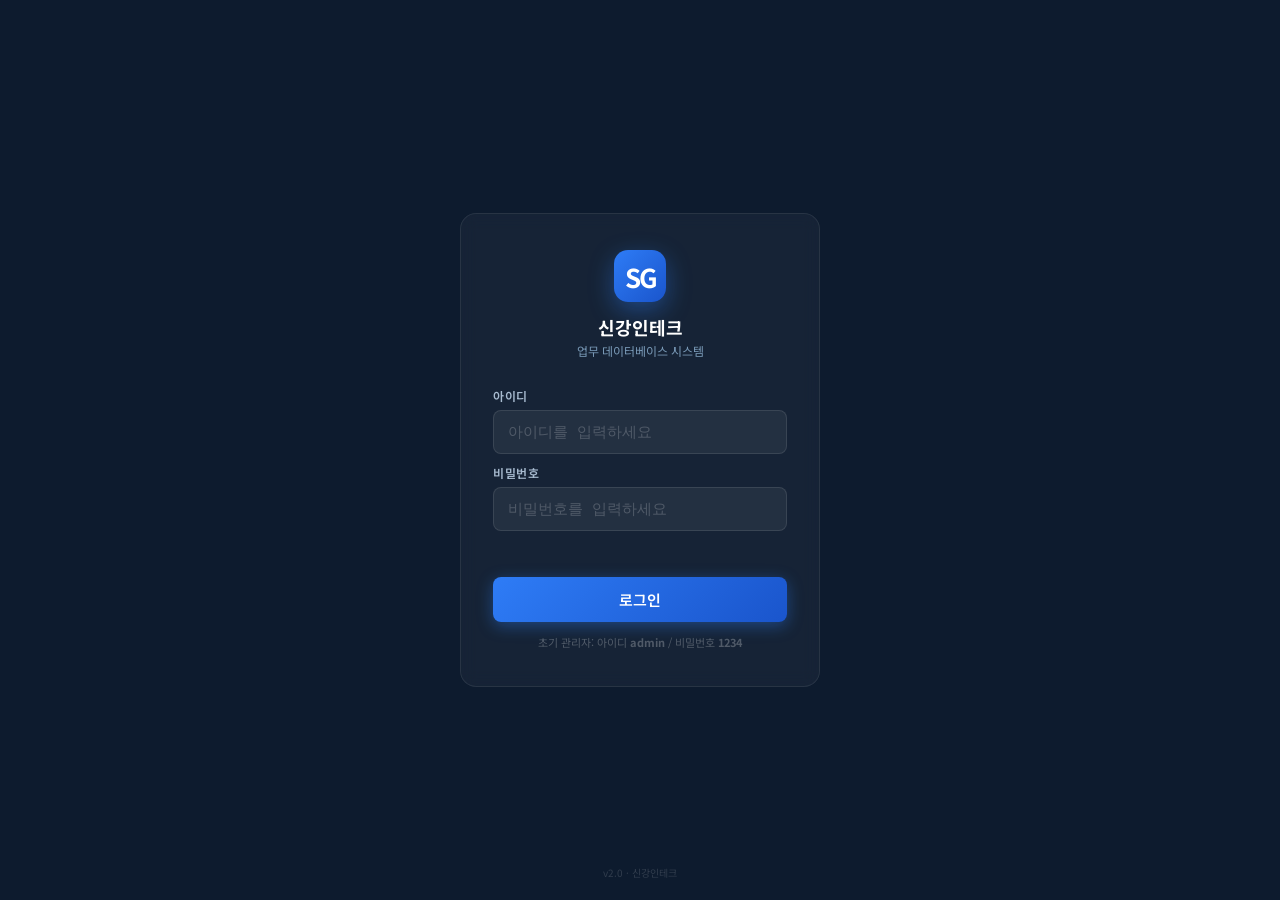
==== commit 8ab36cb8: "Update index.html" ====
--- a/index.html
+++ b/index.html
@@ -1107,7 +1107,18 @@
       <p>업무 데이터베이스 시스템</p>
     </div>
 
-    <label class="login-label" for="login-pw">접속 비밀번호</label>
+    <label class="login-label" for="login-id">아이디</label>
+    <input
+      type="text"
+      id="login-id"
+      class="login-input"
+      placeholder="아이디를 입력하세요"
+      autocomplete="username"
+      onkeydown="if(event.key==='Enter') document.getElementById('login-pw').focus()"
+      style="margin-bottom:10px"
+    >
+
+    <label class="login-label" for="login-pw">비밀번호</label>
     <input
       type="password"
       id="login-pw"
@@ -1119,10 +1130,12 @@
     <div id="login-error"></div>
 
     <button class="login-btn" onclick="doLogin()">
-      접속
+      로그인
     </button>
 
-    <p class="login-hint">저장된 인증 정보가 있으면 자동으로 로그인됩니다</p>
+    <p class="login-hint" style="margin-top:12px;font-size:11px;color:rgba(255,255,255,.25)">
+      초기 관리자: 아이디 <b>admin</b> / 비밀번호 <b>1234</b>
+    </p>
   </div>
   <span class="login-version">v2.0 · 신강인테크</span>
 </div>
@@ -1251,6 +1264,24 @@
           </svg>
         </span>
         <span class="nav-label">Equipment</span>
+      </div>
+
+      <!-- 외부 견적서 -->
+      <div class="sb-section">외부 견적서</div>
+      <div class="sb-section-line"></div>
+
+      <div class="nav-item" data-label="외부 견적서"
+           onclick="navigate('ext-quotations')">
+        <span class="nav-icon">
+          <svg width="16" height="16" viewBox="0 0 24 24" fill="none" stroke="currentColor" stroke-width="2" stroke-linecap="round" stroke-linejoin="round">
+            <path d="M14 2H6a2 2 0 00-2 2v16a2 2 0 002 2h12a2 2 0 002-2V8z"/>
+            <polyline points="14 2 14 8 20 8"/>
+            <line x1="16" y1="13" x2="8" y2="13"/>
+            <line x1="16" y1="17" x2="8" y2="17"/>
+            <polyline points="10 9 9 9 8 9"/>
+          </svg>
+        </span>
+        <span class="nav-label">파트너사 견적서</span>
       </div>
 
       <!-- 설정 -->
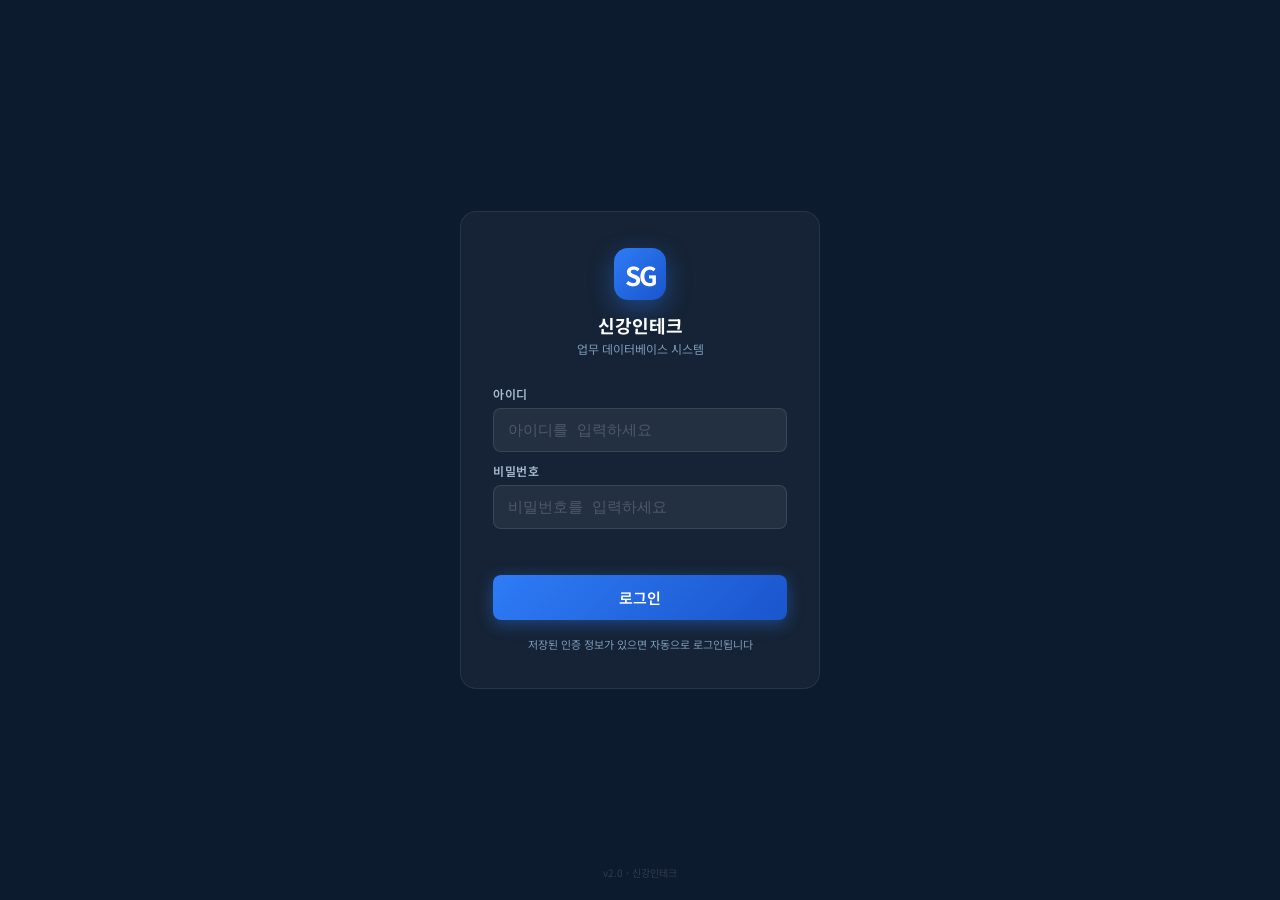
==== commit da8a0c8b: "Update index.html" ====
--- a/index.html
+++ b/index.html
@@ -1133,9 +1133,7 @@
       로그인
     </button>
 
-    <p class="login-hint" style="margin-top:12px;font-size:11px;color:rgba(255,255,255,.25)">
-      초기 관리자: 아이디 <b>admin</b> / 비밀번호 <b>1234</b>
-    </p>
+    <p class="login-hint">저장된 인증 정보가 있으면 자동으로 로그인됩니다</p>
   </div>
   <span class="login-version">v2.0 · 신강인테크</span>
 </div>
